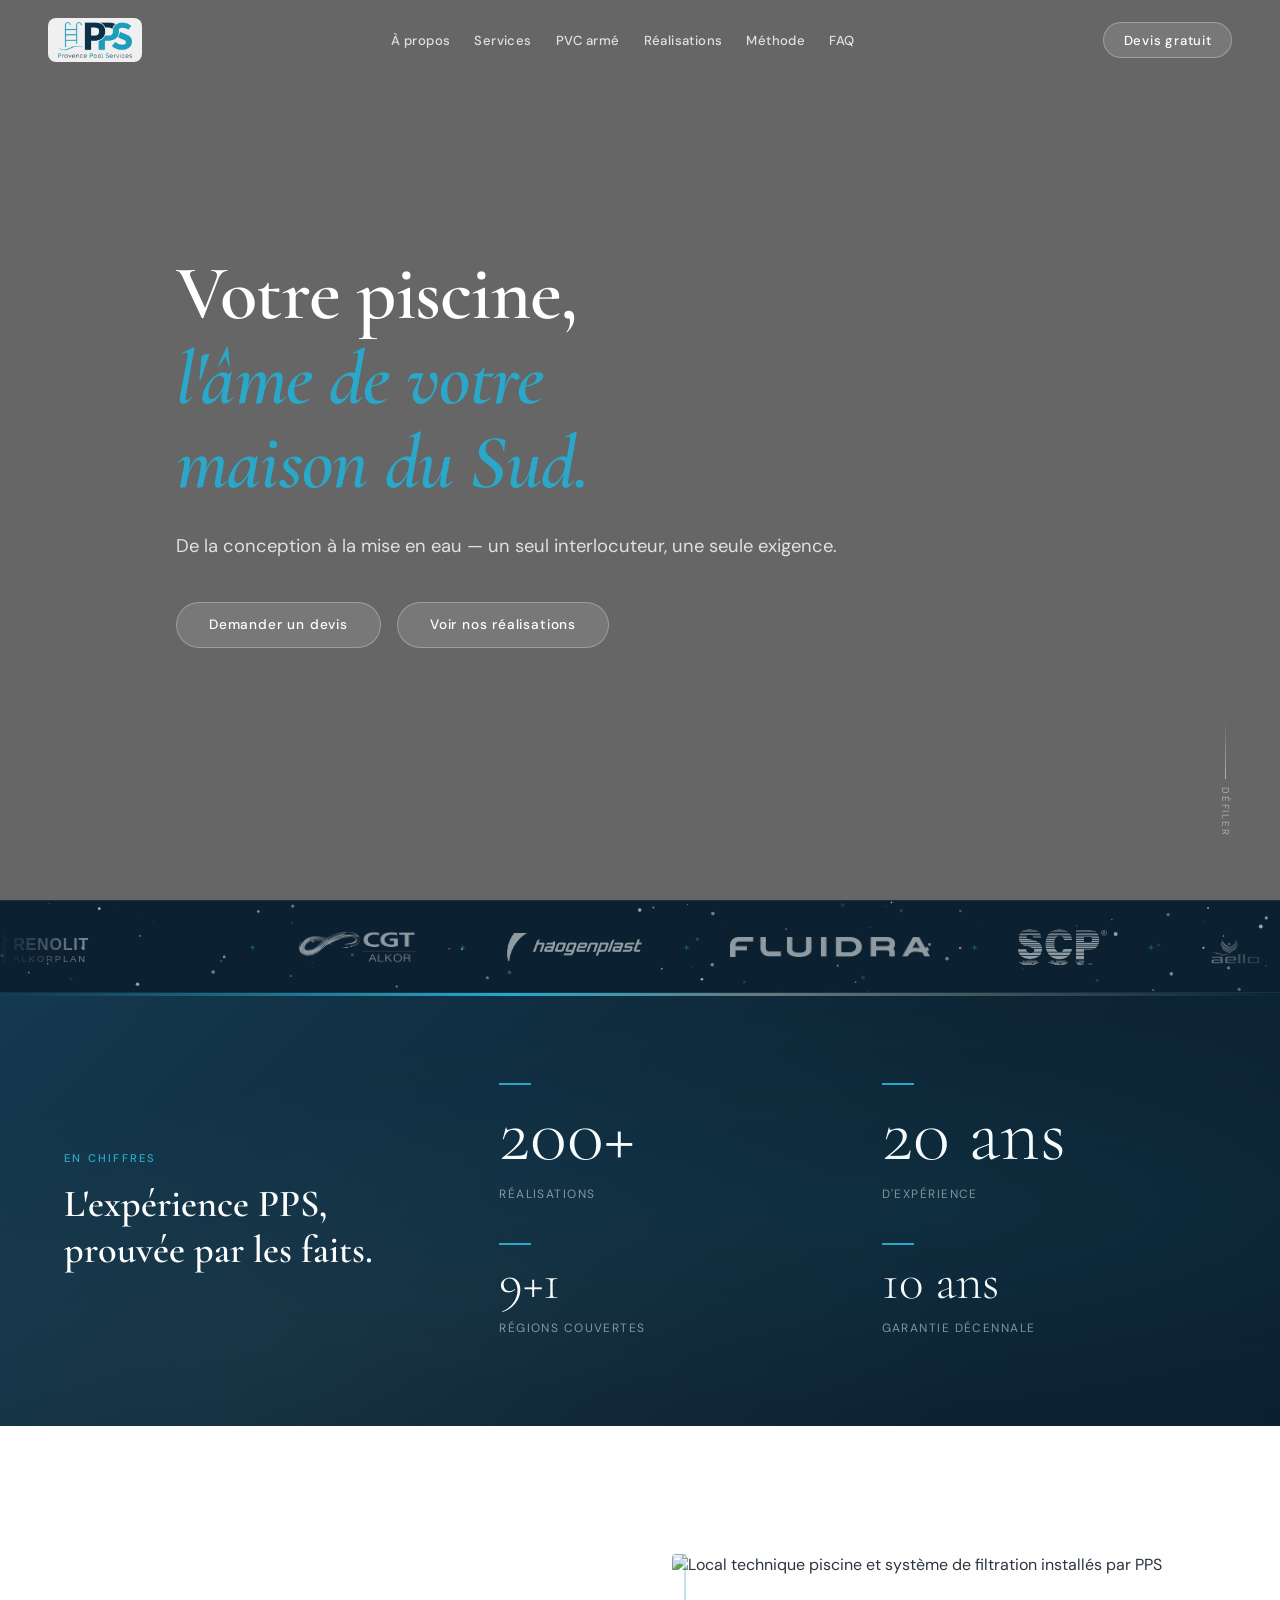
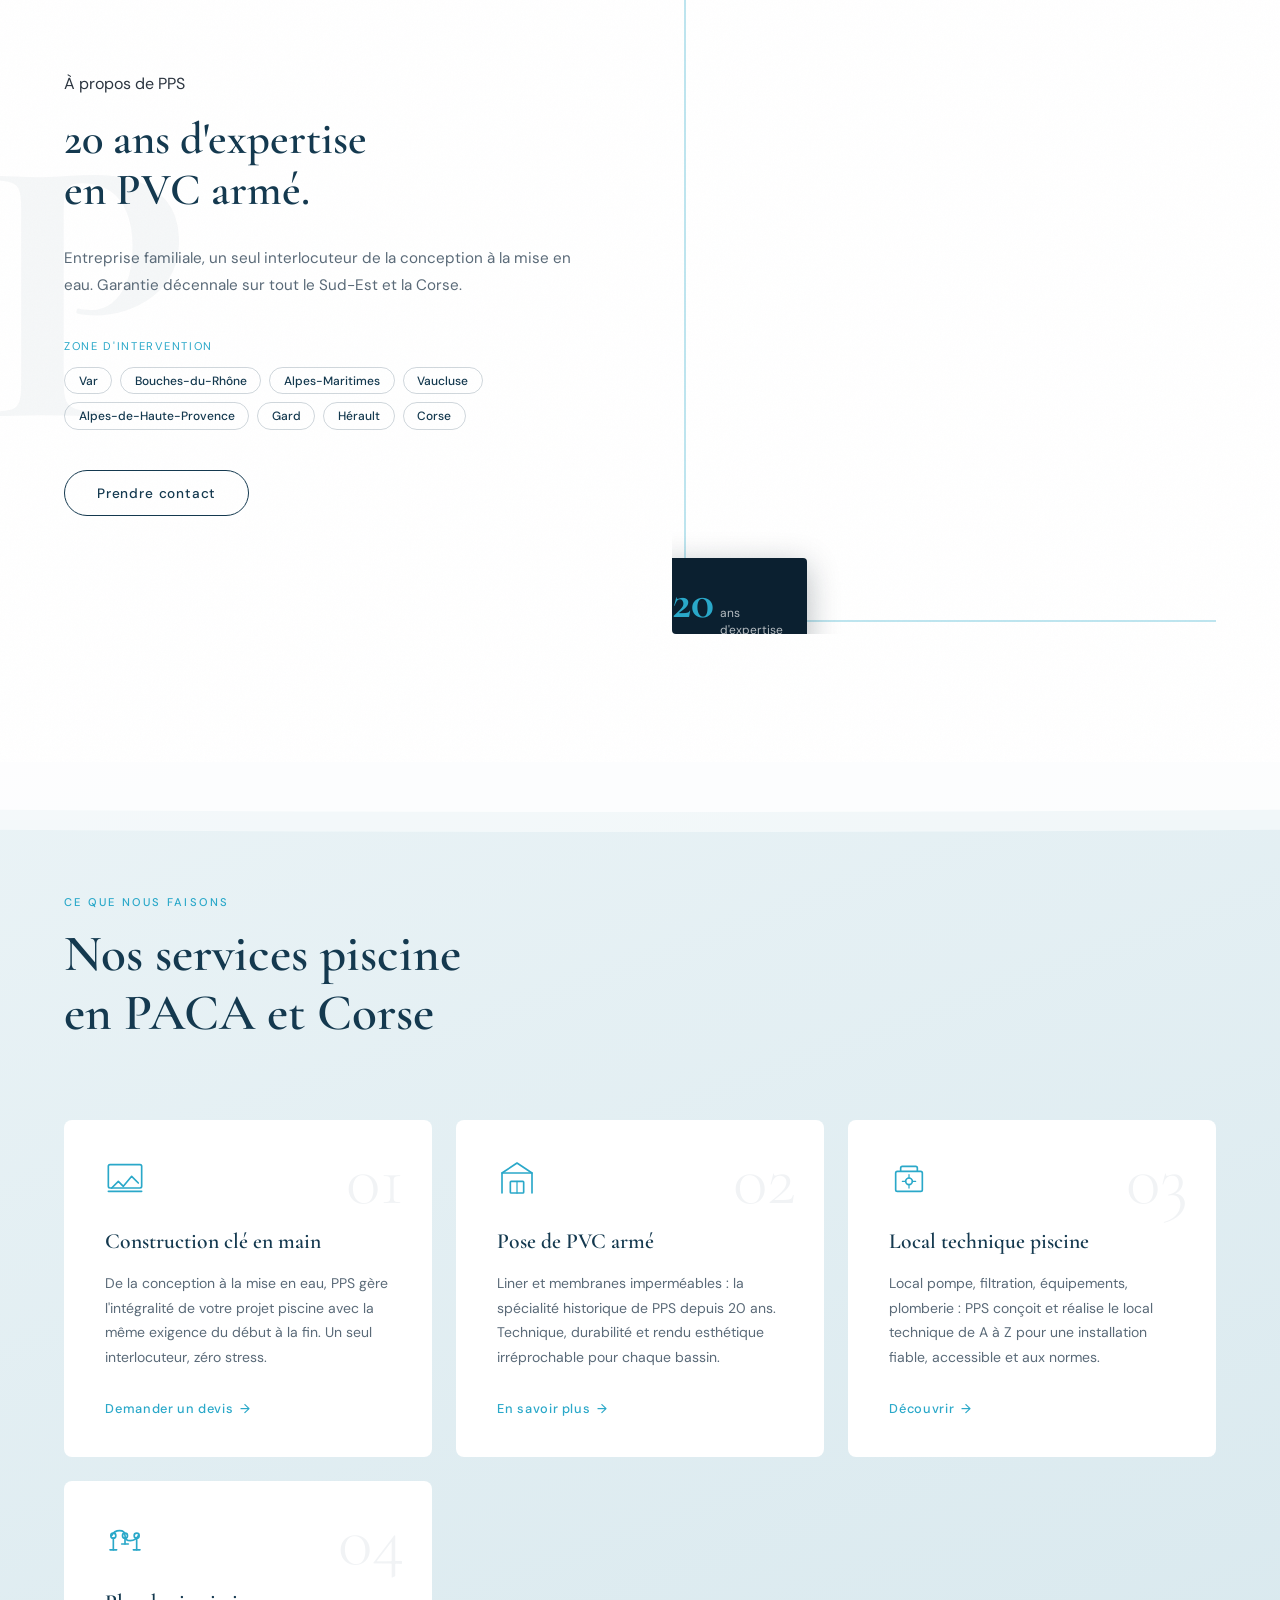
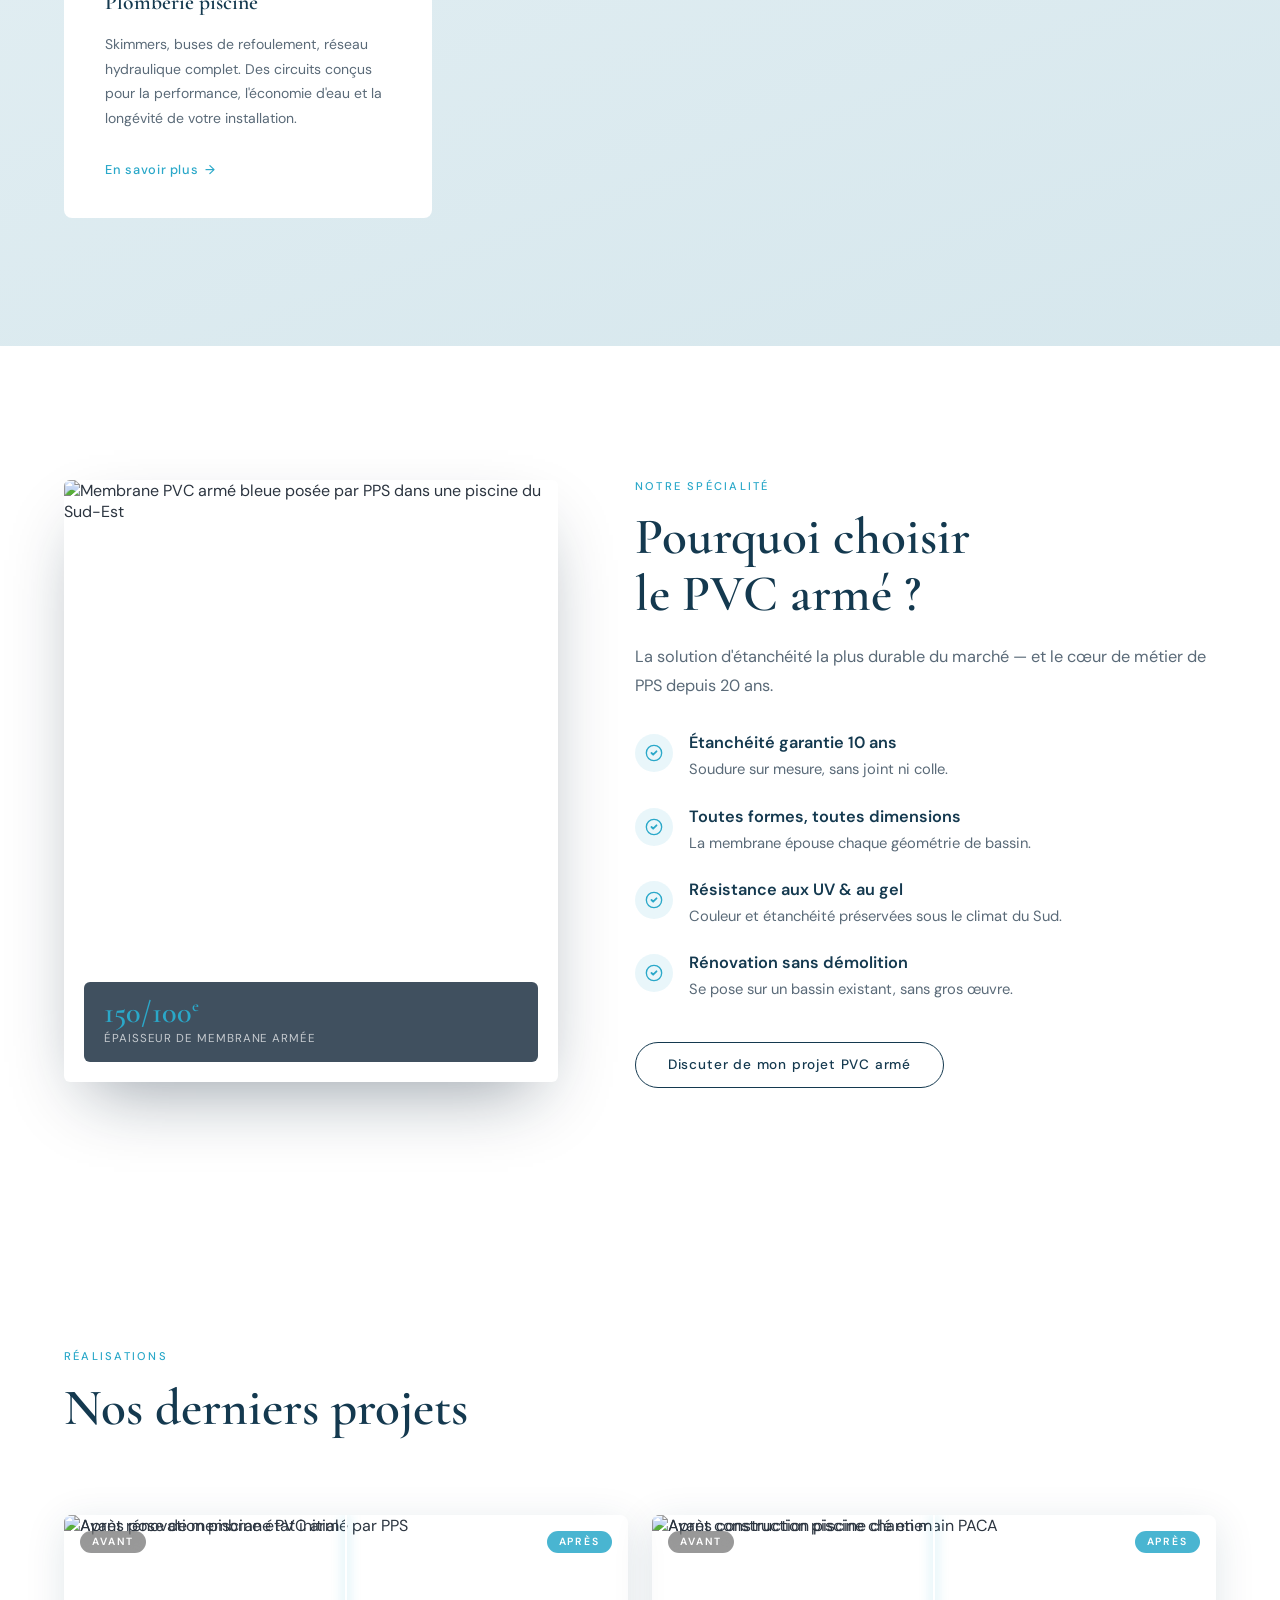
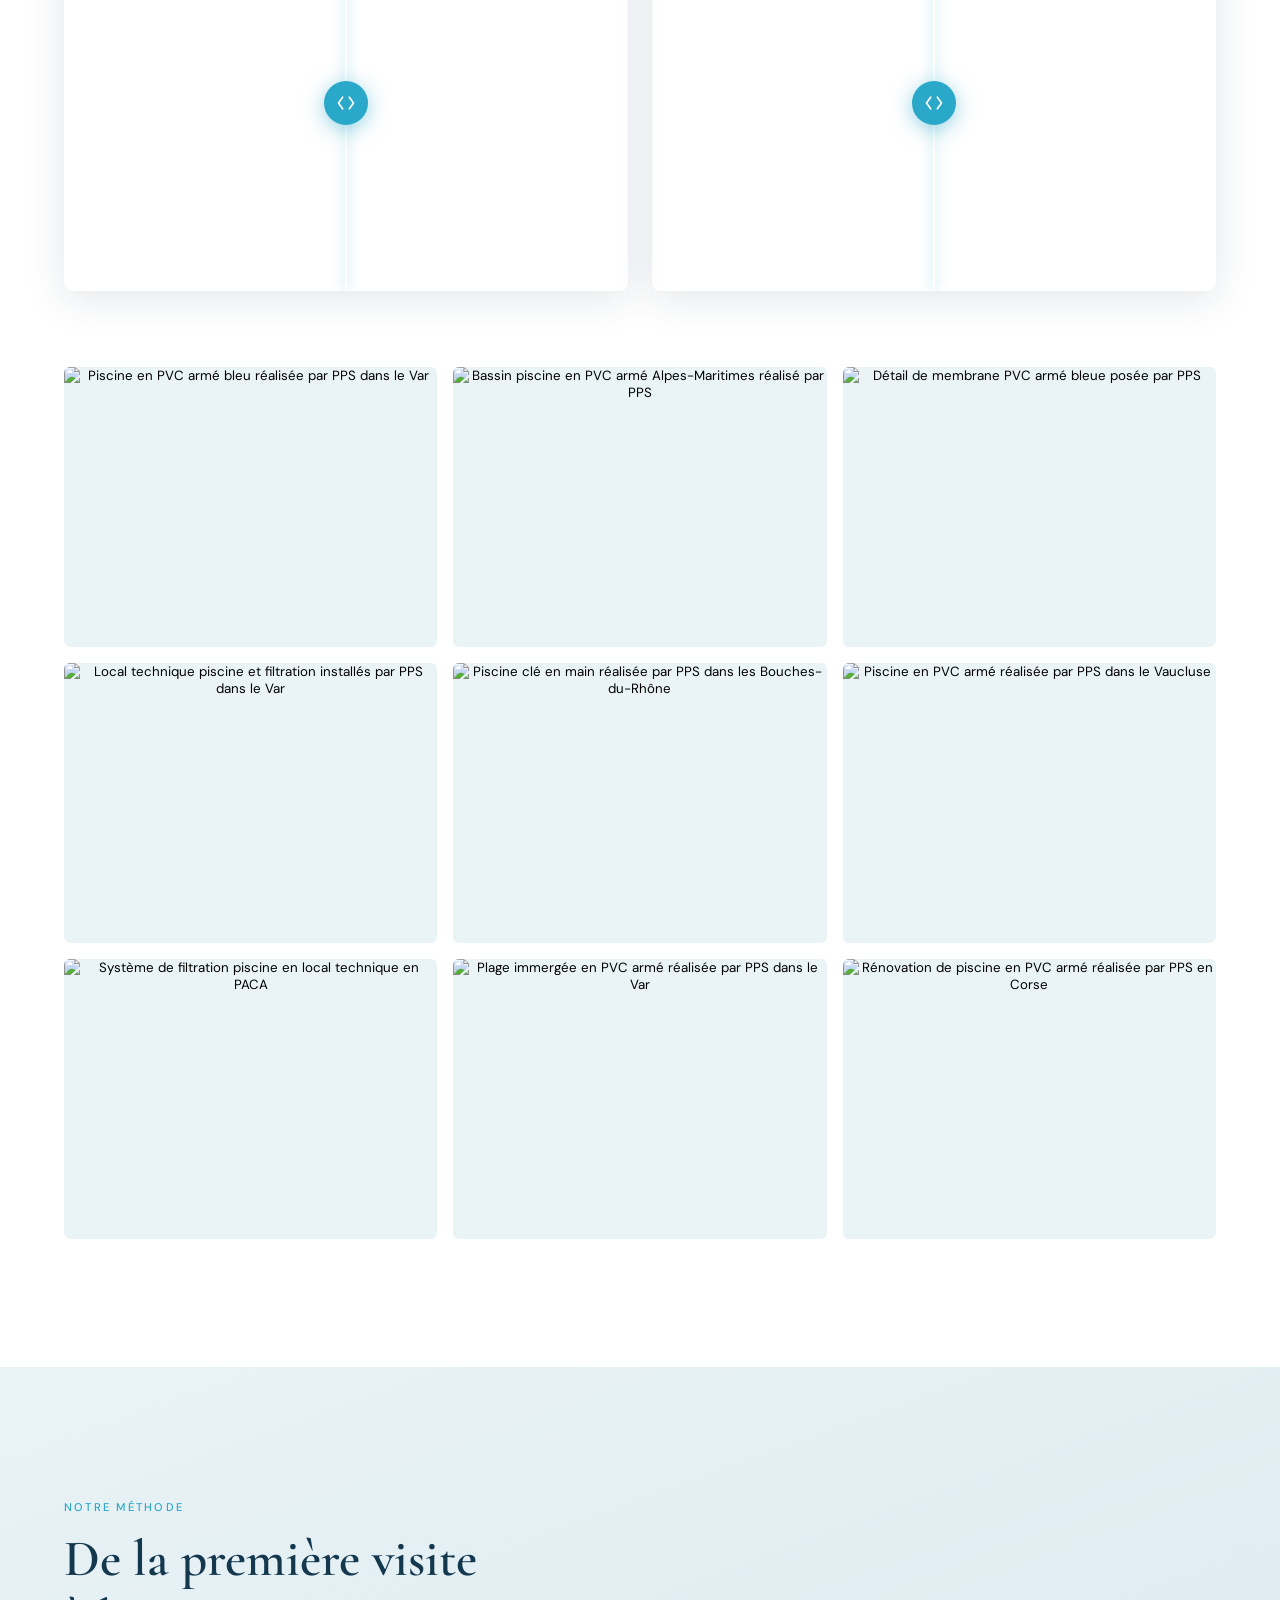
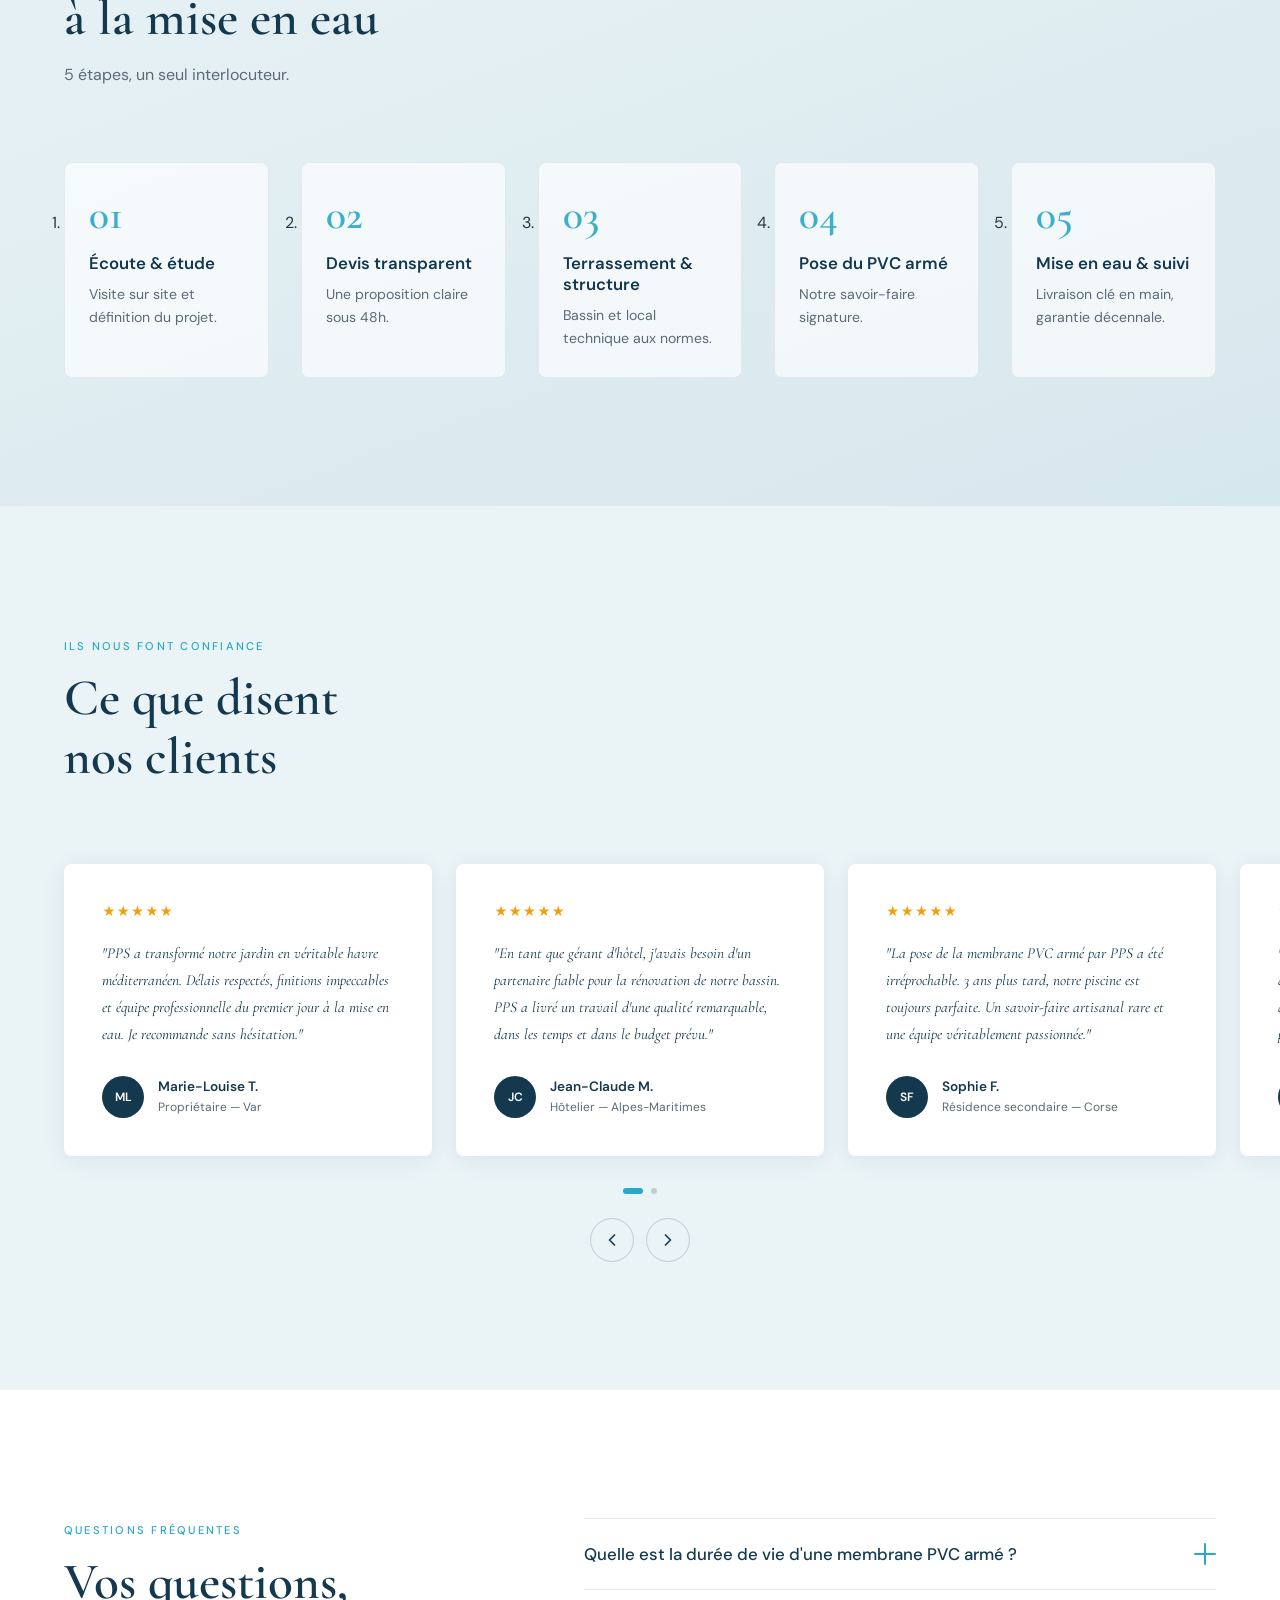
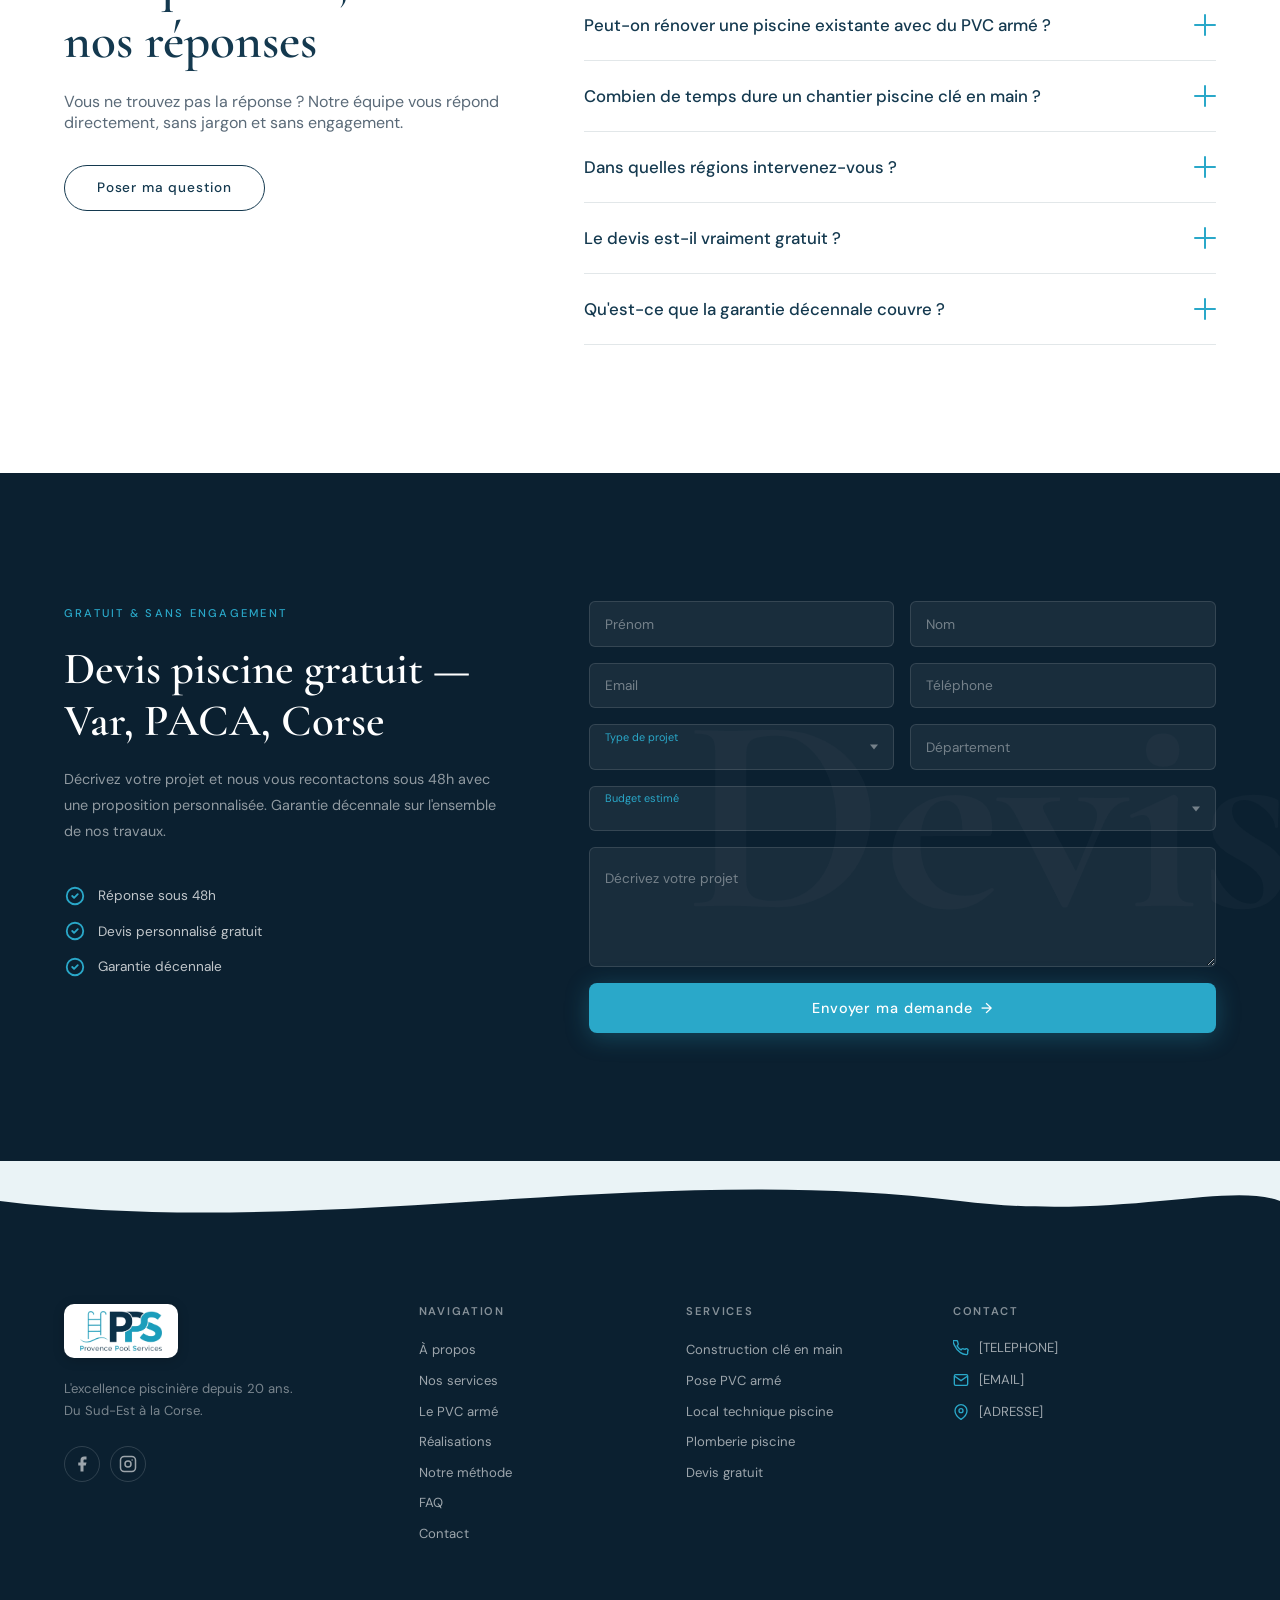
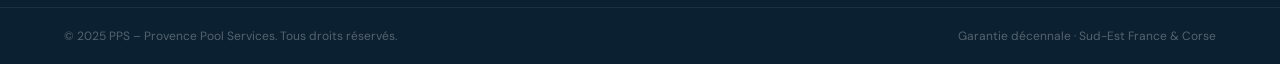
==== index.html @ ac28b0ba "Initial commit — site PPS Provence Pool Services Co-Authored-By: Claude Sonnet 4.6 <noreply@anthropi" ====
<!DOCTYPE html>
<html lang="fr">
<head>
  <meta charset="UTF-8">
  <meta name="viewport" content="width=device-width, initial-scale=1.0">

  <!-- SEO -->
  <title>PPS – Pisciniste PVC Armé Sud-Est &amp; Corse | Provence Pool Services</title>
  <meta name="description" content="PPS, pisciniste spécialiste pose de membrane PVC armé depuis 20 ans. Projets piscine clé en main avec garantie décennale — Var, PACA, Corse et tout le Sud-Est.">
  <meta name="keywords" content="pisciniste sud-est, pose PVC armé, membrane armée piscine, pisciniste Var, pisciniste PACA, construction piscine Provence, local technique piscine, pisciniste Corse">
  <link rel="canonical" href="https://www.provence-pool-services.fr/">

  <!-- Open Graph -->
  <meta property="og:title" content="PPS – Pisciniste PVC Armé Sud-Est &amp; Corse">
  <meta property="og:description" content="Spécialiste pose membrane PVC armé depuis 20 ans. Garantie décennale. Var, PACA, Corse.">
  <meta property="og:image" content="https://images.unsplash.com/photo-1600542454033-f57a07bb2ea1?w=1200&q=80">
  <meta property="og:type" content="website">

  <!-- Schema.org -->
  <script type="application/ld+json">
  {
    "@context": "https://schema.org",
    "@type": "LocalBusiness",
    "name": "PPS – Provence Pool Services",
    "description": "Spécialiste pose membrane PVC armé et construction piscine clé en main depuis 20 ans. Garantie décennale.",
    "areaServed": [
      "Var", "Bouches-du-Rhône", "Alpes-Maritimes", "Vaucluse",
      "Alpes-de-Haute-Provence", "Hautes-Alpes", "Gard", "Hérault", "Corse"
    ],
    "hasOfferCatalog": {
      "@type": "OfferCatalog",
      "name": "Services piscine",
      "itemListElement": [
        {"@type": "Offer", "name": "Pose membrane PVC armé"},
        {"@type": "Offer", "name": "Construction piscine clé en main"},
        {"@type": "Offer", "name": "Local technique piscine"},
        {"@type": "Offer", "name": "Plomberie piscine"}
      ]
    },
    "knowsAbout": ["PVC armé", "membrane armée piscine", "liner piscine", "local technique piscine"]
  }
  </script>

  <!-- Schema.org FAQ -->
  <script type="application/ld+json">
  {
    "@context": "https://schema.org",
    "@type": "FAQPage",
    "mainEntity": [
      {"@type": "Question", "name": "Quelle est la durée de vie d'une membrane PVC armé ?", "acceptedAnswer": {"@type": "Answer", "text": "Une membrane PVC armé posée dans les règles de l'art dure en moyenne 15 à 25 ans. Chez PPS, chaque pose est couverte par notre garantie décennale."}},
      {"@type": "Question", "name": "Peut-on rénover une piscine existante avec du PVC armé ?", "acceptedAnswer": {"@type": "Answer", "text": "Oui. Le PVC armé se pose directement sur un bassin existant (carrelage, ancien liner ou béton) sans démolition ni gros œuvre."}},
      {"@type": "Question", "name": "Combien de temps dure un chantier piscine clé en main ?", "acceptedAnswer": {"@type": "Answer", "text": "Pour une construction neuve clé en main, comptez en moyenne 6 à 10 semaines. Une rénovation en PVC armé seule se réalise en quelques jours."}},
      {"@type": "Question", "name": "Dans quelles régions intervenez-vous ?", "acceptedAnswer": {"@type": "Answer", "text": "PPS intervient sur tout le Sud-Est de la France (Var, Bouches-du-Rhône, Alpes-Maritimes, Vaucluse, Alpes-de-Haute-Provence, Hautes-Alpes, Gard, Hérault) ainsi qu'en Corse."}},
      {"@type": "Question", "name": "Le devis est-il vraiment gratuit ?", "acceptedAnswer": {"@type": "Answer", "text": "Oui. L'étude du projet et le devis détaillé sont entièrement gratuits et sans engagement."}},
      {"@type": "Question", "name": "Qu'est-ce que la garantie décennale couvre ?", "acceptedAnswer": {"@type": "Answer", "text": "La garantie décennale couvre pendant 10 ans tout dommage compromettant la solidité de l'ouvrage ou son étanchéité."}}
    ]
  }
  </script>

  <!-- Google Fonts preconnect -->
  <link rel="preconnect" href="https://fonts.googleapis.com">
  <link rel="preconnect" href="https://fonts.gstatic.com" crossorigin>
  <link href="https://fonts.googleapis.com/css2?family=Cormorant+Garamond:ital,wght@0,300;0,400;0,600;0,700;1,300;1,400;1,600&family=DM+Sans:ital,opsz,wght@0,9..40,300;0,9..40,400;0,9..40,500;1,9..40,300&display=swap" rel="stylesheet">

  <link rel="stylesheet" href="style.css">
  <!-- Lenis smooth scroll -->
  <script src="https://cdn.jsdelivr.net/npm/lenis@1.1.18/dist/lenis.min.js"></script>
</head>
<body>

  <!-- ============================================================
       CURSOR CUSTOM
  ============================================================ -->
  <div class="cursor" id="cursor"></div>
  <div class="cursor-trail" id="cursorTrail"></div>

  <!-- ============================================================
       PRELOADER
  ============================================================ -->
  <div class="preloader" id="preloader">
    <div class="preloader__inner">
      <div class="preloader__logo">
        <span class="preloader__logo-pp">PP</span><span class="preloader__logo-s">S</span>
      </div>
      <div class="preloader__bar-wrap">
        <div class="preloader__bar" id="preloaderBar"></div>
      </div>
      <p class="preloader__label">Provence Pool Services</p>
    </div>
  </div>

  <!-- ============================================================
       HEADER
  ============================================================ -->
  <header class="header" id="header">
    <div class="header__inner">
      <a href="#hero" class="header__logo" aria-label="PPS Provence Pool Services">
        <img src="assets/logo-pps-transparent.png" alt="Logo PPS Provence Pool Services" height="46" width="auto" class="header__logo-img">
      </a>

      <nav class="header__nav" id="nav" aria-label="Navigation principale">
        <ul class="header__nav-list">
          <li><a href="#about" class="header__nav-link">À propos</a></li>
          <li><a href="#services" class="header__nav-link">Services</a></li>
          <li><a href="#pvc" class="header__nav-link">PVC armé</a></li>
          <li><a href="#realisations" class="header__nav-link">Réalisations</a></li>
          <li><a href="#methode" class="header__nav-link">Méthode</a></li>
          <li><a href="#faq" class="header__nav-link">FAQ</a></li>
          <li><a href="#contact" class="header__nav-link header__nav-link--cta">Devis gratuit</a></li>
        </ul>
      </nav>

      <button class="header__burger" id="burger" aria-label="Ouvrir le menu" aria-expanded="false">
        <span class="header__burger-line"></span>
        <span class="header__burger-line"></span>
        <span class="header__burger-line"></span>
      </button>
    </div>
  </header>

  <!-- ============================================================
       HERO
  ============================================================ -->
  <section class="hero" id="hero" aria-label="Accueil">

    <!-- ① Fond plein écran -->
    <div class="hero__bg" aria-hidden="true"></div>
    <div class="hero__overlay" aria-hidden="true"></div>

    <!-- ② Header intégré — absolu en haut, glisse depuis le dessus -->
    <header class="hero__hdr" aria-label="Navigation PPS">
      <a href="#hero" class="hero__hdr-logo" aria-label="PPS Provence Pool Services">
        <img src="assets/logo-pps-transparent.png" alt="Logo PPS" height="44" width="auto" class="hero__hdr-logo-img">
      </a>
      <nav class="hero__hdr-nav" aria-label="Navigation principale">
        <a href="#about"        class="hero__hdr-link">À propos</a>
        <a href="#services"     class="hero__hdr-link">Services</a>
        <a href="#pvc"          class="hero__hdr-link">PVC armé</a>
        <a href="#realisations" class="hero__hdr-link">Réalisations</a>
        <a href="#methode"      class="hero__hdr-link">Méthode</a>
        <a href="#faq"          class="hero__hdr-link">FAQ</a>
      </nav>
      <a href="#contact" class="btn btn--glass hero__hdr-cta">Devis gratuit</a>
    </header>

    <!-- ③ Contenu centré gauche — stagger fade-up -->
    <div class="hero__content">
      <h1 class="hero__h1">
        <span class="hero__h1-inner">Votre piscine,<br><em>l'âme de votre<br>maison du Sud.</em></span>
      </h1>
      <p class="hero__sub">
        De la conception à la mise en eau — un seul interlocuteur, une seule exigence.
      </p>
      <div class="hero__ctas">
        <a href="#contact"      class="btn btn--glass">Demander un devis</a>
        <a href="#realisations" class="btn btn--glass">Voir nos réalisations</a>
      </div>
    </div>

    <!-- ④ Indicateur scroll -->
    <div class="hero__scroll" aria-hidden="true">
      <span class="hero__scroll-line"></span>
      <span class="hero__scroll-text">Défiler</span>
    </div>

  </section>

  <!-- ============================================================
       BRANDS — Bannière marques fournisseurs (marquee + sparkles)
  ============================================================ -->
  <section class="brands" id="brands" aria-label="Nos marques partenaires">
    <canvas class="brands__canvas" id="brandsCanvas" aria-hidden="true"></canvas>

    <div class="brands__marquee" aria-label="Nos fournisseurs : Renolit Alkorplan, CGT Alkor, Haogenplast, Fluidra, SCP, Aello, Astralpool">
      <div class="brands__track" id="brandsTrack" aria-hidden="true">

        <!-- ① Série A — vrais logos -->
        <span class="brands__item"><img src="assets/logos/renolit-alkorplan.svg"     alt="Renolit"      class="brands__logo" height="34"></span>
        <span class="brands__sep">✦</span>
        <span class="brands__item"><img src="assets/logos/cgt.png"         alt="CGT Alkor"    class="brands__logo" height="28"></span>
        <span class="brands__sep">✦</span>
        <span class="brands__item"><img src="assets/logos/haogenplast.png" alt="Haogenplast"  class="brands__logo" height="30"></span>
        <span class="brands__sep">✦</span>
        <span class="brands__item"><img src="assets/logos/fluidra.webp"    alt="Fluidra"      class="brands__logo" height="26"></span>
        <span class="brands__sep">✦</span>
        <span class="brands__item"><img src="assets/logos/scp.svg"         alt="SCP"          class="brands__logo" height="36"></span>
        <span class="brands__sep">✦</span>
        <span class="brands__item"><img src="assets/logos/aello.svg"       alt="Aello"        class="brands__logo" height="32"></span>
        <span class="brands__sep">✦</span>
        <span class="brands__item"><img src="assets/logos/astralpool.svg"  alt="Astralpool"   class="brands__logo" height="22"></span>
        <span class="brands__sep">✦</span>

        <!-- ② Série B — clone seamless -->
        <span class="brands__item"><img src="assets/logos/renolit-alkorplan.svg"     alt="Renolit"      class="brands__logo" height="34"></span>
        <span class="brands__sep">✦</span>
        <span class="brands__item"><img src="assets/logos/cgt.png"         alt="CGT Alkor"    class="brands__logo" height="28"></span>
        <span class="brands__sep">✦</span>
        <span class="brands__item"><img src="assets/logos/haogenplast.png" alt="Haogenplast"  class="brands__logo" height="30"></span>
        <span class="brands__sep">✦</span>
        <span class="brands__item"><img src="assets/logos/fluidra.webp"    alt="Fluidra"      class="brands__logo" height="26"></span>
        <span class="brands__sep">✦</span>
        <span class="brands__item"><img src="assets/logos/scp.svg"         alt="SCP"          class="brands__logo" height="36"></span>
        <span class="brands__sep">✦</span>
        <span class="brands__item"><img src="assets/logos/aello.svg"       alt="Aello"        class="brands__logo" height="32"></span>
        <span class="brands__sep">✦</span>
        <span class="brands__item"><img src="assets/logos/astralpool.svg"  alt="Astralpool"   class="brands__logo" height="22"></span>
        <span class="brands__sep">✦</span>

      </div>
    </div>
  </section>

  <!-- ============================================================
       CHIFFRES CLÉS — juste après le hero
  ============================================================ -->
  <section class="stats" id="chiffres" aria-labelledby="stats-title">
    <div class="stats__deco-line" aria-hidden="true"></div>
    <div class="container stats__grid">
      <div class="stats__head scroll-reveal scroll-reveal--fade-up">
        <span class="eyebrow eyebrow--light">En chiffres</span>
        <h2 class="stats__title" id="stats-title">L'expérience PPS,<br>prouvée par les faits.</h2>
      </div>
      <div class="stats__numbers">
        <div class="stat-item scroll-reveal scroll-reveal--fade-up" style="--delay:0ms">
          <span class="stat-item__n" data-count="200" data-suffix="+">0</span>
          <span class="stat-item__l">Réalisations</span>
        </div>
        <div class="stat-item scroll-reveal scroll-reveal--fade-up" style="--delay:150ms">
          <span class="stat-item__n" data-count="20" data-suffix=" ans">0</span>
          <span class="stat-item__l">D'expérience</span>
        </div>
        <div class="stat-item scroll-reveal scroll-reveal--fade-up" style="--delay:300ms">
          <span class="stat-item__n stat-item__n--text">9+1</span>
          <span class="stat-item__l">Régions couvertes</span>
        </div>
        <div class="stat-item scroll-reveal scroll-reveal--fade-up" style="--delay:450ms">
          <span class="stat-item__n stat-item__n--text">10 ans</span>
          <span class="stat-item__l">Garantie décennale</span>
        </div>
      </div>
    </div>
  </section>

  <!-- ============================================================
       ABOUT
  ============================================================ -->
  <section class="about" id="about" aria-labelledby="about-title">
    <div class="about__bg-letter" aria-hidden="true">P</div>
    <div class="container about__grid">
      <div class="about__text scroll-reveal scroll-reveal--slide-left">
        <span class="about__eyebrow">À propos de PPS</span>
        <h2 class="about__title" id="about-title">20 ans d'expertise<br>en PVC armé.</h2>
        <p class="about__body">
          Entreprise familiale, un seul interlocuteur de la conception à la mise en eau. Garantie décennale sur tout le Sud-Est et la Corse.
        </p>
        <div class="about__zone">
          <span class="about__zone-label">Zone d'intervention</span>
          <div class="about__zone-tags">
            <span class="about__tag">Var</span>
            <span class="about__tag">Bouches-du-Rhône</span>
            <span class="about__tag">Alpes-Maritimes</span>
            <span class="about__tag">Vaucluse</span>
            <span class="about__tag">Alpes-de-Haute-Provence</span>
            <span class="about__tag">Gard</span>
            <span class="about__tag">Hérault</span>
            <span class="about__tag">Corse</span>
          </div>
        </div>
        <a href="#contact" class="btn btn--outline-dark">Prendre contact</a>
      </div>
      <div class="about__image-wrap scroll-reveal scroll-reveal--fade">
        <div class="about__image-frame">
          <img
            src="https://images.unsplash.com/photo-1646451403275-a0995dd0410d?w=1200&q=85"
            alt="Local technique piscine et système de filtration installés par PPS"
            width="600" height="750"
            loading="lazy"
            class="about__img"
          >
          <div class="about__image-badge">
            <span class="about__badge-n">20</span>
            <span class="about__badge-l">ans<br>d'expertise</span>
          </div>
        </div>
      </div>
    </div>
  </section>

  <!-- ============================================================
       SERVICES
  ============================================================ -->
  <section class="services" id="services" aria-labelledby="services-title">
    <div class="services__water" aria-hidden="true">
      <div class="services__wave services__wave--1"></div>
      <div class="services__wave services__wave--2"></div>
    </div>
    <div class="container">
      <div class="section-header scroll-reveal scroll-reveal--fade-up">
        <span class="eyebrow">Ce que nous faisons</span>
        <h2 class="section-title" id="services-title">Nos services piscine<br>en PACA et Corse</h2>
      </div>
      <div class="services__grid">

        <article class="service-card scroll-reveal scroll-reveal--scale" style="--delay:0ms" aria-labelledby="s1">
          <span class="service-card__num" aria-hidden="true">01</span>
          <div class="service-card__icon" aria-hidden="true">
            <svg viewBox="0 0 48 48" fill="none" xmlns="http://www.w3.org/2000/svg" width="40" height="40">
              <path d="M8 36l8-8 6 6 10-12 8 8" stroke="currentColor" stroke-width="2" stroke-linecap="round" stroke-linejoin="round"/>
              <rect x="4" y="8" width="40" height="28" rx="2" stroke="currentColor" stroke-width="2"/>
              <path d="M4 40h40" stroke="currentColor" stroke-width="2" stroke-linecap="round"/>
            </svg>
          </div>
          <h3 class="service-card__title" id="s1">Construction clé en main</h3>
          <p class="service-card__body">De la conception à la mise en eau, PPS gère l'intégralité de votre projet piscine avec la même exigence du début à la fin. Un seul interlocuteur, zéro stress.</p>
          <a href="#contact" class="service-card__link">Demander un devis <span aria-hidden="true">→</span></a>
        </article>

        <article class="service-card scroll-reveal scroll-reveal--scale" style="--delay:120ms" aria-labelledby="s2">
          <span class="service-card__num" aria-hidden="true">02</span>
          <div class="service-card__icon" aria-hidden="true">
            <svg viewBox="0 0 48 48" fill="none" xmlns="http://www.w3.org/2000/svg" width="40" height="40">
              <path d="M6 42V18l18-12 18 12v24" stroke="currentColor" stroke-width="2" stroke-linecap="round" stroke-linejoin="round"/>
              <rect x="16" y="28" width="16" height="14" rx="1" stroke="currentColor" stroke-width="2"/>
              <path d="M24 28v14" stroke="currentColor" stroke-width="1.5" stroke-linecap="round"/>
              <path d="M6 18h36" stroke="currentColor" stroke-width="2" stroke-linecap="round"/>
            </svg>
          </div>
          <h3 class="service-card__title" id="s2">Pose de PVC armé</h3>
          <p class="service-card__body">Liner et membranes imperméables : la spécialité historique de PPS depuis 20 ans. Technique, durabilité et rendu esthétique irréprochable pour chaque bassin.</p>
          <a href="#contact" class="service-card__link">En savoir plus <span aria-hidden="true">→</span></a>
        </article>

        <article class="service-card scroll-reveal scroll-reveal--scale" style="--delay:240ms" aria-labelledby="s3">
          <span class="service-card__num" aria-hidden="true">03</span>
          <div class="service-card__icon" aria-hidden="true">
            <svg viewBox="0 0 48 48" fill="none" xmlns="http://www.w3.org/2000/svg" width="40" height="40">
              <rect x="8" y="16" width="32" height="24" rx="2" stroke="currentColor" stroke-width="2"/>
              <path d="M14 16V12a2 2 0 012-2h16a2 2 0 012 2v4" stroke="currentColor" stroke-width="2"/>
              <circle cx="24" cy="28" r="4" stroke="currentColor" stroke-width="2"/>
              <path d="M24 24v-4M24 32v4M28 28h4M20 28h-4" stroke="currentColor" stroke-width="1.5" stroke-linecap="round"/>
            </svg>
          </div>
          <h3 class="service-card__title" id="s3">Local technique piscine</h3>
          <p class="service-card__body">Local pompe, filtration, équipements, plomberie : PPS conçoit et réalise le local technique de A à Z pour une installation fiable, accessible et aux normes.</p>
          <a href="#contact" class="service-card__link">Découvrir <span aria-hidden="true">→</span></a>
        </article>

        <article class="service-card scroll-reveal scroll-reveal--scale" style="--delay:360ms" aria-labelledby="s4">
          <span class="service-card__num" aria-hidden="true">04</span>
          <div class="service-card__icon" aria-hidden="true">
            <svg viewBox="0 0 48 48" fill="none" xmlns="http://www.w3.org/2000/svg" width="40" height="40">
              <path d="M8 20c4-8 16-8 16 0s12 8 16 0" stroke="currentColor" stroke-width="2" stroke-linecap="round"/>
              <circle cx="10" cy="20" r="3" stroke="currentColor" stroke-width="2"/>
              <circle cx="24" cy="20" r="3" stroke="currentColor" stroke-width="2"/>
              <circle cx="38" cy="20" r="3" stroke="currentColor" stroke-width="2"/>
              <path d="M10 23v14M24 23v7M38 23v14" stroke="currentColor" stroke-width="2" stroke-linecap="round"/>
              <path d="M6 37h8M34 37h8" stroke="currentColor" stroke-width="2" stroke-linecap="round"/>
              <path d="M20 30h8" stroke="currentColor" stroke-width="2" stroke-linecap="round"/>
            </svg>
          </div>
          <h3 class="service-card__title" id="s4">Plomberie piscine</h3>
          <p class="service-card__body">Skimmers, buses de refoulement, réseau hydraulique complet. Des circuits conçus pour la performance, l'économie d'eau et la longévité de votre installation.</p>
          <a href="#contact" class="service-card__link">En savoir plus <span aria-hidden="true">→</span></a>
        </article>

      </div>
    </div>
  </section>

  <!-- ============================================================
       POURQUOI LE PVC ARMÉ — autorité technique
  ============================================================ -->
  <section class="pvc" id="pvc" aria-labelledby="pvc-title">
    <div class="container pvc__grid">
      <div class="pvc__media scroll-reveal scroll-reveal--fade">
        <div class="pvc__media-frame">
          <img
            src="https://images.unsplash.com/photo-1562016600-ece13e8ba570?w=1100&q=85"
            alt="Membrane PVC armé bleue posée par PPS dans une piscine du Sud-Est"
            width="640" height="780" loading="lazy" class="pvc__img">
          <div class="pvc__media-tag">
            <span class="pvc__media-tag-n">150/100<sup>e</sup></span>
            <span class="pvc__media-tag-l">épaisseur de membrane armée</span>
          </div>
        </div>
      </div>
      <div class="pvc__text scroll-reveal scroll-reveal--slide-right">
        <span class="eyebrow">Notre spécialité</span>
        <h2 class="pvc__title" id="pvc-title">Pourquoi choisir<br>le PVC armé&nbsp;?</h2>
        <p class="pvc__intro">
          La solution d'étanchéité la plus durable du marché — et le cœur de métier de PPS depuis 20 ans.
        </p>
        <ul class="pvc__list">
          <li class="pvc__item">
            <span class="pvc__item-ic" aria-hidden="true">
              <svg viewBox="0 0 24 24" fill="none" width="20" height="20"><path d="M9 12l2 2 4-4" stroke="currentColor" stroke-width="2.2" stroke-linecap="round" stroke-linejoin="round"/><circle cx="12" cy="12" r="9.2" stroke="currentColor" stroke-width="1.6"/></svg>
            </span>
            <div>
              <strong>Étanchéité garantie 10 ans</strong>
              <p>Soudure sur mesure, sans joint ni colle.</p>
            </div>
          </li>
          <li class="pvc__item">
            <span class="pvc__item-ic" aria-hidden="true">
              <svg viewBox="0 0 24 24" fill="none" width="20" height="20"><path d="M9 12l2 2 4-4" stroke="currentColor" stroke-width="2.2" stroke-linecap="round" stroke-linejoin="round"/><circle cx="12" cy="12" r="9.2" stroke="currentColor" stroke-width="1.6"/></svg>
            </span>
            <div>
              <strong>Toutes formes, toutes dimensions</strong>
              <p>La membrane épouse chaque géométrie de bassin.</p>
            </div>
          </li>
          <li class="pvc__item">
            <span class="pvc__item-ic" aria-hidden="true">
              <svg viewBox="0 0 24 24" fill="none" width="20" height="20"><path d="M9 12l2 2 4-4" stroke="currentColor" stroke-width="2.2" stroke-linecap="round" stroke-linejoin="round"/><circle cx="12" cy="12" r="9.2" stroke="currentColor" stroke-width="1.6"/></svg>
            </span>
            <div>
              <strong>Résistance aux UV &amp; au gel</strong>
              <p>Couleur et étanchéité préservées sous le climat du Sud.</p>
            </div>
          </li>
          <li class="pvc__item">
            <span class="pvc__item-ic" aria-hidden="true">
              <svg viewBox="0 0 24 24" fill="none" width="20" height="20"><path d="M9 12l2 2 4-4" stroke="currentColor" stroke-width="2.2" stroke-linecap="round" stroke-linejoin="round"/><circle cx="12" cy="12" r="9.2" stroke="currentColor" stroke-width="1.6"/></svg>
            </span>
            <div>
              <strong>Rénovation sans démolition</strong>
              <p>Se pose sur un bassin existant, sans gros œuvre.</p>
            </div>
          </li>
        </ul>
        <a href="#contact" class="btn btn--outline-dark">Discuter de mon projet PVC armé</a>
      </div>
    </div>
  </section>

  <!-- ============================================================
       REALISATIONS — Avant/Après + Galerie
  ============================================================ -->
  <section class="realisations" id="realisations" aria-labelledby="realisations-title">
    <div class="container">
      <div class="section-header scroll-reveal scroll-reveal--fade-up">
        <span class="eyebrow">Réalisations</span>
        <h2 class="section-title" id="realisations-title">Nos derniers projets</h2>
      </div>

      <!-- Before/After Sliders -->
      <div class="ba-row scroll-reveal scroll-reveal--fade-up">

        <div class="ba-slider" id="baSlider1" role="img" aria-label="Avant/Après piscine réalisation 1">
          <div class="ba-slider__track">
            <div class="ba-slider__side ba-slider__side--after">
              <img src="https://images.unsplash.com/photo-1641408092943-8c3451252da9?w=900&q=80"
                   alt="Après pose de membrane PVC armé par PPS"
                   width="900" height="600" loading="lazy">
              <span class="ba-slider__label ba-slider__label--after">APRÈS</span>
            </div>
            <div class="ba-slider__side ba-slider__side--before">
              <img src="https://images.unsplash.com/photo-1614667288602-9ac6e37318a7?w=900&q=80"
                   alt="Avant rénovation piscine état initial"
                   width="900" height="600" loading="lazy">
              <span class="ba-slider__label ba-slider__label--before">AVANT</span>
            </div>
          </div>
          <div class="ba-slider__handle" aria-hidden="true">
            <div class="ba-slider__handle-line"></div>
            <div class="ba-slider__handle-btn">
              <svg viewBox="0 0 24 24" fill="none" width="20" height="20">
                <path d="M8 5l-5 7 5 7M16 5l5 7-5 7" stroke="white" stroke-width="2" stroke-linecap="round" stroke-linejoin="round"/>
              </svg>
            </div>
          </div>
        </div>

        <div class="ba-slider" id="baSlider2" role="img" aria-label="Avant/Après piscine réalisation 2">
          <div class="ba-slider__track">
            <div class="ba-slider__side ba-slider__side--after">
              <img src="https://images.unsplash.com/photo-1687160954681-230591e7b494?w=900&q=80"
                   alt="Après construction piscine clé en main PACA"
                   width="900" height="600" loading="lazy">
              <span class="ba-slider__label ba-slider__label--after">APRÈS</span>
            </div>
            <div class="ba-slider__side ba-slider__side--before">
              <img src="https://images.unsplash.com/photo-1724660583299-2356fe880e54?w=900&q=80"
                   alt="Avant construction piscine chantier initial"
                   width="900" height="600" loading="lazy">
              <span class="ba-slider__label ba-slider__label--before">AVANT</span>
            </div>
          </div>
          <div class="ba-slider__handle" aria-hidden="true">
            <div class="ba-slider__handle-line"></div>
            <div class="ba-slider__handle-btn">
              <svg viewBox="0 0 24 24" fill="none" width="20" height="20">
                <path d="M8 5l-5 7 5 7M16 5l5 7-5 7" stroke="white" stroke-width="2" stroke-linecap="round" stroke-linejoin="round"/>
              </svg>
            </div>
          </div>
        </div>

      </div>

      <!-- Gallery -->
      <div class="gallery scroll-reveal scroll-reveal--fade-up">
        <div class="gallery__grid">
          <button class="gallery__item" data-src="https://images.unsplash.com/photo-1687160954681-230591e7b494?w=1400&q=85" data-caption="Piscine PVC armé bleu — Var" aria-label="Voir en grand : Piscine en PVC armé bleu Var">
            <img src="https://images.unsplash.com/photo-1687160954681-230591e7b494?w=800&q=80" alt="Piscine en PVC armé bleu réalisée par PPS dans le Var" width="800" height="600" loading="lazy">
            <div class="gallery__item-overlay" aria-hidden="true">
              <svg viewBox="0 0 24 24" fill="none" width="28" height="28"><path d="M15 3h6v6M9 21H3v-6M21 3l-9 9M3 21l9-9" stroke="white" stroke-width="2" stroke-linecap="round"/></svg>
            </div>
          </button>
          <button class="gallery__item" data-src="https://images.unsplash.com/photo-1641408092943-8c3451252da9?w=1400&q=85" data-caption="Bassin PVC armé — Alpes-Maritimes" aria-label="Voir en grand : Bassin en PVC armé Alpes-Maritimes">
            <img src="https://images.unsplash.com/photo-1641408092943-8c3451252da9?w=800&q=80" alt="Bassin piscine en PVC armé Alpes-Maritimes réalisé par PPS" width="800" height="600" loading="lazy">
            <div class="gallery__item-overlay" aria-hidden="true">
              <svg viewBox="0 0 24 24" fill="none" width="28" height="28"><path d="M15 3h6v6M9 21H3v-6M21 3l-9 9M3 21l9-9" stroke="white" stroke-width="2" stroke-linecap="round"/></svg>
            </div>
          </button>
          <button class="gallery__item" data-src="https://images.unsplash.com/photo-1562016600-ece13e8ba570?w=1400&q=85" data-caption="Membrane PVC armé — détail" aria-label="Voir en grand : Membrane PVC armé en détail">
            <img src="https://images.unsplash.com/photo-1562016600-ece13e8ba570?w=800&q=80" alt="Détail de membrane PVC armé bleue posée par PPS" width="800" height="600" loading="lazy">
            <div class="gallery__item-overlay" aria-hidden="true">
              <svg viewBox="0 0 24 24" fill="none" width="28" height="28"><path d="M15 3h6v6M9 21H3v-6M21 3l-9 9M3 21l9-9" stroke="white" stroke-width="2" stroke-linecap="round"/></svg>
            </div>
          </button>
          <button class="gallery__item" data-src="https://images.unsplash.com/photo-1646451403275-a0995dd0410d?w=1400&q=85" data-caption="Local technique & filtration — Var" aria-label="Voir en grand : Local technique et filtration">
            <img src="https://images.unsplash.com/photo-1646451403275-a0995dd0410d?w=800&q=80" alt="Local technique piscine et filtration installés par PPS dans le Var" width="800" height="600" loading="lazy">
            <div class="gallery__item-overlay" aria-hidden="true">
              <svg viewBox="0 0 24 24" fill="none" width="28" height="28"><path d="M15 3h6v6M9 21H3v-6M21 3l-9 9M3 21l9-9" stroke="white" stroke-width="2" stroke-linecap="round"/></svg>
            </div>
          </button>
          <button class="gallery__item" data-src="https://images.unsplash.com/photo-1558617320-e695f0d420de?w=1400&q=85" data-caption="Piscine clé en main — Bouches-du-Rhône" aria-label="Voir en grand : Piscine clé en main Bouches-du-Rhône">
            <img src="https://images.unsplash.com/photo-1558617320-e695f0d420de?w=800&q=80" alt="Piscine clé en main réalisée par PPS dans les Bouches-du-Rhône" width="800" height="600" loading="lazy">
            <div class="gallery__item-overlay" aria-hidden="true">
              <svg viewBox="0 0 24 24" fill="none" width="28" height="28"><path d="M15 3h6v6M9 21H3v-6M21 3l-9 9M3 21l9-9" stroke="white" stroke-width="2" stroke-linecap="round"/></svg>
            </div>
          </button>
          <button class="gallery__item" data-src="https://images.unsplash.com/photo-1525641471590-a2c3f6aea092?w=1400&q=85" data-caption="Piscine PVC armé — Vaucluse" aria-label="Voir en grand : Piscine PVC armé Vaucluse">
            <img src="https://images.unsplash.com/photo-1525641471590-a2c3f6aea092?w=800&q=80" alt="Piscine en PVC armé réalisée par PPS dans le Vaucluse" width="800" height="600" loading="lazy">
            <div class="gallery__item-overlay" aria-hidden="true">
              <svg viewBox="0 0 24 24" fill="none" width="28" height="28"><path d="M15 3h6v6M9 21H3v-6M21 3l-9 9M3 21l9-9" stroke="white" stroke-width="2" stroke-linecap="round"/></svg>
            </div>
          </button>
          <button class="gallery__item" data-src="https://images.unsplash.com/photo-1653543362916-f7df09926982?w=1400&q=85" data-caption="Système de filtration — PACA" aria-label="Voir en grand : Système de filtration piscine">
            <img src="https://images.unsplash.com/photo-1653543362916-f7df09926982?w=800&q=80" alt="Système de filtration piscine en local technique en PACA" width="800" height="600" loading="lazy">
            <div class="gallery__item-overlay" aria-hidden="true">
              <svg viewBox="0 0 24 24" fill="none" width="28" height="28"><path d="M15 3h6v6M9 21H3v-6M21 3l-9 9M3 21l9-9" stroke="white" stroke-width="2" stroke-linecap="round"/></svg>
            </div>
          </button>
          <button class="gallery__item" data-src="https://images.unsplash.com/photo-1596984358985-bf4b2faba9e0?w=1400&q=85" data-caption="Plage immergée PVC armé — Var" aria-label="Voir en grand : Plage immergée PVC armé Var">
            <img src="https://images.unsplash.com/photo-1596984358985-bf4b2faba9e0?w=800&q=80" alt="Plage immergée en PVC armé réalisée par PPS dans le Var" width="800" height="600" loading="lazy">
            <div class="gallery__item-overlay" aria-hidden="true">
              <svg viewBox="0 0 24 24" fill="none" width="28" height="28"><path d="M15 3h6v6M9 21H3v-6M21 3l-9 9M3 21l9-9" stroke="white" stroke-width="2" stroke-linecap="round"/></svg>
            </div>
          </button>
          <button class="gallery__item" data-src="https://images.unsplash.com/photo-1724660583299-2356fe880e54?w=1400&q=85" data-caption="Rénovation piscine — Corse" aria-label="Voir en grand : Rénovation piscine Corse">
            <img src="https://images.unsplash.com/photo-1724660583299-2356fe880e54?w=800&q=80" alt="Rénovation de piscine en PVC armé réalisée par PPS en Corse" width="800" height="600" loading="lazy">
            <div class="gallery__item-overlay" aria-hidden="true">
              <svg viewBox="0 0 24 24" fill="none" width="28" height="28"><path d="M15 3h6v6M9 21H3v-6M21 3l-9 9M3 21l9-9" stroke="white" stroke-width="2" stroke-linecap="round"/></svg>
            </div>
          </button>
        </div>
      </div>
    </div>
  </section>

  <!-- ============================================================
       NOTRE MÉTHODE — process en étapes
  ============================================================ -->
  <section class="methode" id="methode" aria-labelledby="methode-title">
    <div class="container">
      <div class="section-header scroll-reveal scroll-reveal--fade-up">
        <span class="eyebrow eyebrow--light">Notre méthode</span>
        <h2 class="section-title methode__title" id="methode-title">De la première visite<br>à la mise en eau</h2>
        <p class="section-sub methode__sub">5 étapes, un seul interlocuteur.</p>
      </div>
      <ol class="methode__steps">
        <li class="methode__step scroll-reveal scroll-reveal--fade-up" style="--delay:0ms">
          <span class="methode__step-n" aria-hidden="true">01</span>
          <h3 class="methode__step-title">Écoute &amp; étude</h3>
          <p class="methode__step-body">Visite sur site et définition du projet.</p>
        </li>
        <li class="methode__step scroll-reveal scroll-reveal--fade-up" style="--delay:120ms">
          <span class="methode__step-n" aria-hidden="true">02</span>
          <h3 class="methode__step-title">Devis transparent</h3>
          <p class="methode__step-body">Une proposition claire sous 48h.</p>
        </li>
        <li class="methode__step scroll-reveal scroll-reveal--fade-up" style="--delay:240ms">
          <span class="methode__step-n" aria-hidden="true">03</span>
          <h3 class="methode__step-title">Terrassement &amp; structure</h3>
          <p class="methode__step-body">Bassin et local technique aux normes.</p>
        </li>
        <li class="methode__step scroll-reveal scroll-reveal--fade-up" style="--delay:360ms">
          <span class="methode__step-n" aria-hidden="true">04</span>
          <h3 class="methode__step-title">Pose du PVC armé</h3>
          <p class="methode__step-body">Notre savoir-faire signature.</p>
        </li>
        <li class="methode__step scroll-reveal scroll-reveal--fade-up" style="--delay:480ms">
          <span class="methode__step-n" aria-hidden="true">05</span>
          <h3 class="methode__step-title">Mise en eau &amp; suivi</h3>
          <p class="methode__step-body">Livraison clé en main, garantie décennale.</p>
        </li>
      </ol>
    </div>
  </section>

  <!-- ============================================================
       TÉMOIGNAGES
  ============================================================ -->
  <section class="testimonials" id="temoignages" aria-labelledby="temoignages-title">
    <div class="container">
      <div class="section-header scroll-reveal scroll-reveal--fade-up">
        <span class="eyebrow">Ils nous font confiance</span>
        <h2 class="section-title" id="temoignages-title">Ce que disent<br>nos clients</h2>
      </div>
      <div class="testimonials__track-wrap scroll-reveal scroll-reveal--fade-up">
        <div class="testimonials__track" id="testimonialsTrack">

          <article class="testimonial-card" aria-label="Témoignage client 1">
            <div class="testimonial-card__stars" aria-label="5 étoiles">★★★★★</div>
            <blockquote class="testimonial-card__quote">
              "PPS a transformé notre jardin en véritable havre méditerranéen. Délais respectés, finitions impeccables et équipe professionnelle du premier jour à la mise en eau. Je recommande sans hésitation."
            </blockquote>
            <footer class="testimonial-card__author">
              <div class="testimonial-card__avatar" aria-hidden="true">ML</div>
              <div>
                <strong>Marie-Louise T.</strong>
                <span>Propriétaire — Var</span>
              </div>
            </footer>
          </article>

          <article class="testimonial-card" aria-label="Témoignage client 2">
            <div class="testimonial-card__stars" aria-label="5 étoiles">★★★★★</div>
            <blockquote class="testimonial-card__quote">
              "En tant que gérant d'hôtel, j'avais besoin d'un partenaire fiable pour la rénovation de notre bassin. PPS a livré un travail d'une qualité remarquable, dans les temps et dans le budget prévu."
            </blockquote>
            <footer class="testimonial-card__author">
              <div class="testimonial-card__avatar" aria-hidden="true">JC</div>
              <div>
                <strong>Jean-Claude M.</strong>
                <span>Hôtelier — Alpes-Maritimes</span>
              </div>
            </footer>
          </article>

          <article class="testimonial-card" aria-label="Témoignage client 3">
            <div class="testimonial-card__stars" aria-label="5 étoiles">★★★★★</div>
            <blockquote class="testimonial-card__quote">
              "La pose de la membrane PVC armé par PPS a été irréprochable. 3 ans plus tard, notre piscine est toujours parfaite. Un savoir-faire artisanal rare et une équipe véritablement passionnée."
            </blockquote>
            <footer class="testimonial-card__author">
              <div class="testimonial-card__avatar" aria-hidden="true">SF</div>
              <div>
                <strong>Sophie F.</strong>
                <span>Résidence secondaire — Corse</span>
              </div>
            </footer>
          </article>

          <article class="testimonial-card" aria-label="Témoignage client 4">
            <div class="testimonial-card__stars" aria-label="5 étoiles">★★★★★</div>
            <blockquote class="testimonial-card__quote">
              "Après avoir consulté plusieurs piscinistes, PPS s'est distingué par son sérieux, ses conseils techniques et la qualité de ses finitions. Un projet clé en main parfaitement maîtrisé."
            </blockquote>
            <footer class="testimonial-card__author">
              <div class="testimonial-card__avatar" aria-hidden="true">PR</div>
              <div>
                <strong>Pierre R.</strong>
                <span>Particulier — Bouches-du-Rhône</span>
              </div>
            </footer>
          </article>

        </div>
        <div class="testimonials__dots" id="testimonialsDots" aria-label="Navigation témoignages"></div>
        <div class="testimonials__nav" aria-label="Navigation carousel">
          <button class="testimonials__btn" id="testimPrev" aria-label="Témoignage précédent">
            <svg viewBox="0 0 24 24" fill="none" width="20" height="20"><path d="M15 18l-6-6 6-6" stroke="currentColor" stroke-width="2" stroke-linecap="round" stroke-linejoin="round"/></svg>
          </button>
          <button class="testimonials__btn" id="testimNext" aria-label="Témoignage suivant">
            <svg viewBox="0 0 24 24" fill="none" width="20" height="20"><path d="M9 18l6-6-6-6" stroke="currentColor" stroke-width="2" stroke-linecap="round" stroke-linejoin="round"/></svg>
          </button>
        </div>
      </div>
    </div>
  </section>

  <!-- ============================================================
       FAQ
  ============================================================ -->
  <section class="faq" id="faq" aria-labelledby="faq-title">
    <div class="container faq__grid">
      <div class="faq__intro scroll-reveal scroll-reveal--slide-left">
        <span class="eyebrow">Questions fréquentes</span>
        <h2 class="section-title faq__title" id="faq-title">Vos questions,<br>nos réponses</h2>
        <p class="section-sub">Vous ne trouvez pas la réponse ? Notre équipe vous répond directement, sans jargon et sans engagement.</p>
        <a href="#contact" class="btn btn--outline-dark">Poser ma question</a>
      </div>
      <div class="faq__list scroll-reveal scroll-reveal--fade-up">

        <div class="faq-item">
          <button class="faq-item__q" aria-expanded="false">
            <span>Quelle est la durée de vie d'une membrane PVC armé&nbsp;?</span>
            <span class="faq-item__icon" aria-hidden="true"></span>
          </button>
          <div class="faq-item__a">
            <p>Une membrane PVC armé posée dans les règles de l'art dure en moyenne 15 à 25 ans. Chez PPS, chaque pose est couverte par notre garantie décennale, gage de notre confiance dans la qualité du travail réalisé.</p>
          </div>
        </div>

        <div class="faq-item">
          <button class="faq-item__q" aria-expanded="false">
            <span>Peut-on rénover une piscine existante avec du PVC armé&nbsp;?</span>
            <span class="faq-item__icon" aria-hidden="true"></span>
          </button>
          <div class="faq-item__a">
            <p>Oui, c'est l'un des grands avantages du PVC armé. Il se pose directement sur un bassin existant — carrelage, ancien liner ou béton — sans démolition ni gros œuvre. Une rénovation propre, rapide et durable.</p>
          </div>
        </div>

        <div class="faq-item">
          <button class="faq-item__q" aria-expanded="false">
            <span>Combien de temps dure un chantier piscine clé en main&nbsp;?</span>
            <span class="faq-item__icon" aria-hidden="true"></span>
          </button>
          <div class="faq-item__a">
            <p>Pour une construction neuve clé en main, comptez en moyenne 6 à 10 semaines selon la complexité du projet et les conditions météo. Une rénovation en PVC armé seule se réalise généralement en quelques jours.</p>
          </div>
        </div>

        <div class="faq-item">
          <button class="faq-item__q" aria-expanded="false">
            <span>Dans quelles régions intervenez-vous&nbsp;?</span>
            <span class="faq-item__icon" aria-hidden="true"></span>
          </button>
          <div class="faq-item__a">
            <p>PPS intervient sur l'ensemble du Sud-Est de la France — Var, Bouches-du-Rhône, Alpes-Maritimes, Vaucluse, Alpes-de-Haute-Provence, Hautes-Alpes, Gard, Hérault — ainsi qu'en Corse.</p>
          </div>
        </div>

        <div class="faq-item">
          <button class="faq-item__q" aria-expanded="false">
            <span>Le devis est-il vraiment gratuit&nbsp;?</span>
            <span class="faq-item__icon" aria-hidden="true"></span>
          </button>
          <div class="faq-item__a">
            <p>Absolument. L'étude de votre projet et le devis détaillé sont entièrement gratuits et sans engagement. Nous nous déplaçons sur site pour vous proposer une solution réellement adaptée à votre extérieur et à votre budget.</p>
          </div>
        </div>

        <div class="faq-item">
          <button class="faq-item__q" aria-expanded="false">
            <span>Qu'est-ce que la garantie décennale couvre&nbsp;?</span>
            <span class="faq-item__icon" aria-hidden="true"></span>
          </button>
          <div class="faq-item__a">
            <p>La garantie décennale couvre pendant 10 ans tout dommage compromettant la solidité de l'ouvrage ou le rendant impropre à sa destination — notamment l'étanchéité du bassin. C'est une protection légale qui sécurise durablement votre investissement.</p>
          </div>
        </div>

      </div>
    </div>
  </section>

  <!-- ============================================================
       CONTACT / DEVIS
  ============================================================ -->
  <section class="contact" id="contact" aria-labelledby="contact-title">
    <div class="contact__deco" aria-hidden="true">Devis</div>
    <div class="container contact__grid">
      <div class="contact__left scroll-reveal scroll-reveal--slide-left">
        <span class="eyebrow eyebrow--light">Gratuit &amp; sans engagement</span>
        <h2 class="contact__title" id="contact-title">Devis piscine gratuit —<br>Var, PACA, Corse</h2>
        <p class="contact__body">
          Décrivez votre projet et nous vous recontactons sous 48h avec une proposition personnalisée. Garantie décennale sur l'ensemble de nos travaux.
        </p>
        <div class="contact__trust">
          <div class="contact__trust-item">
            <svg viewBox="0 0 24 24" fill="none" width="22" height="22"><path d="M9 12l2 2 4-4" stroke="#2AA8C9" stroke-width="2" stroke-linecap="round" stroke-linejoin="round"/><circle cx="12" cy="12" r="9" stroke="#2AA8C9" stroke-width="2"/></svg>
            Réponse sous 48h
          </div>
          <div class="contact__trust-item">
            <svg viewBox="0 0 24 24" fill="none" width="22" height="22"><path d="M9 12l2 2 4-4" stroke="#2AA8C9" stroke-width="2" stroke-linecap="round" stroke-linejoin="round"/><circle cx="12" cy="12" r="9" stroke="#2AA8C9" stroke-width="2"/></svg>
            Devis personnalisé gratuit
          </div>
          <div class="contact__trust-item">
            <svg viewBox="0 0 24 24" fill="none" width="22" height="22"><path d="M9 12l2 2 4-4" stroke="#2AA8C9" stroke-width="2" stroke-linecap="round" stroke-linejoin="round"/><circle cx="12" cy="12" r="9" stroke="#2AA8C9" stroke-width="2"/></svg>
            Garantie décennale
          </div>
        </div>
      </div>
      <div class="contact__form-wrap scroll-reveal scroll-reveal--slide-right">
        <form class="contact-form" id="contactForm" novalidate aria-label="Formulaire de devis PPS">
          <div class="contact-form__row">
            <div class="form-field">
              <input type="text" id="fPrenom" name="prenom" required autocomplete="given-name" placeholder=" ">
              <label for="fPrenom">Prénom</label>
              <span class="form-field__check" aria-hidden="true">✓</span>
            </div>
            <div class="form-field">
              <input type="text" id="fNom" name="nom" required autocomplete="family-name" placeholder=" ">
              <label for="fNom">Nom</label>
              <span class="form-field__check" aria-hidden="true">✓</span>
            </div>
          </div>
          <div class="contact-form__row">
            <div class="form-field">
              <input type="email" id="fEmail" name="email" required autocomplete="email" placeholder=" ">
              <label for="fEmail">Email</label>
              <span class="form-field__check" aria-hidden="true">✓</span>
            </div>
            <div class="form-field">
              <input type="tel" id="fTel" name="telephone" autocomplete="tel" placeholder=" ">
              <label for="fTel">Téléphone</label>
              <span class="form-field__check" aria-hidden="true">✓</span>
            </div>
          </div>
          <div class="contact-form__row">
            <div class="form-field form-field--select">
              <select id="fType" name="type_projet" required>
                <option value="" disabled selected></option>
                <option value="cle-en-main">Construction clé en main</option>
                <option value="pvc-arme">Pose PVC armé / Liner</option>
                <option value="local-technique">Local technique</option>
                <option value="plomberie">Plomberie piscine</option>
                <option value="renovation">Rénovation piscine</option>
                <option value="autre">Autre</option>
              </select>
              <label for="fType">Type de projet</label>
              <span class="form-field__check" aria-hidden="true">✓</span>
            </div>
            <div class="form-field">
              <input type="text" id="fDept" name="departement" placeholder=" ">
              <label for="fDept">Département</label>
              <span class="form-field__check" aria-hidden="true">✓</span>
            </div>
          </div>
          <div class="contact-form__row">
            <div class="form-field form-field--select form-field--full">
              <select id="fBudget" name="budget">
                <option value="" disabled selected></option>
                <option value="moins-20k">Moins de 20 000 €</option>
                <option value="20-40k">20 000 € – 40 000 €</option>
                <option value="40-70k">40 000 € – 70 000 €</option>
                <option value="70-100k">70 000 € – 100 000 €</option>
                <option value="plus-100k">Plus de 100 000 €</option>
                <option value="non-defini">Budget non défini</option>
              </select>
              <label for="fBudget">Budget estimé</label>
            </div>
          </div>
          <div class="contact-form__row">
            <div class="form-field form-field--full form-field--textarea">
              <textarea id="fMessage" name="message" rows="4" placeholder=" "></textarea>
              <label for="fMessage">Décrivez votre projet</label>
            </div>
          </div>
          <button type="submit" class="btn btn--submit" id="formSubmit">
            <span class="btn-submit__text">Envoyer ma demande</span>
            <span class="btn-submit__icon" aria-hidden="true">→</span>
          </button>
        </form>

        <div class="contact-form__success" id="formSuccess" aria-live="polite" hidden>
          <div class="success-anim" aria-hidden="true">
            <svg class="success-check" viewBox="0 0 52 52" fill="none">
              <circle class="success-check__circle" cx="26" cy="26" r="25" stroke="#2AA8C9" stroke-width="2"/>
              <path class="success-check__path" d="M14 26l8 8 16-16" stroke="#2AA8C9" stroke-width="2.5" stroke-linecap="round" stroke-linejoin="round"/>
            </svg>
          </div>
          <h3>Votre demande a été envoyée !</h3>
          <p>Nous vous recontactons sous 48h avec une proposition personnalisée.</p>
        </div>
      </div>
    </div>
  </section>

  <!-- ============================================================
       FOOTER
  ============================================================ -->
  <footer class="footer" id="footer" aria-label="Pied de page">
    <div class="footer__wave" aria-hidden="true">
      <svg viewBox="0 0 1440 80" preserveAspectRatio="none" xmlns="http://www.w3.org/2000/svg">
        <path d="M0,40 C360,80 720,0 1080,40 C1260,60 1380,20 1440,40 L1440,0 L0,0 Z" fill="#EAF3F6"/>
      </svg>
    </div>
    <div class="container footer__inner">
      <div class="footer__brand">
        <a href="#hero" class="footer__logo" aria-label="PPS – Provence Pool Services">
          <img src="assets/logo-pps-transparent.png" alt="Logo PPS Provence Pool Services" height="54" width="auto" class="footer__logo-img">
        </a>
        <p class="footer__tagline">L'excellence piscinière depuis 20 ans.<br>Du Sud-Est à la Corse.</p>
        <div class="footer__social" aria-label="Réseaux sociaux">
          <a href="#" class="footer__social-btn" aria-label="Facebook PPS">
            <svg viewBox="0 0 24 24" width="18" height="18" fill="currentColor"><path d="M18 2h-3a5 5 0 00-5 5v3H7v4h3v8h4v-8h3l1-4h-4V7a1 1 0 011-1h3z"/></svg>
          </a>
          <a href="#" class="footer__social-btn" aria-label="Instagram PPS">
            <svg viewBox="0 0 24 24" width="18" height="18" fill="none" stroke="currentColor" stroke-width="2"><rect x="2" y="2" width="20" height="20" rx="5"/><circle cx="12" cy="12" r="4"/><circle cx="17.5" cy="6.5" r="1" fill="currentColor" stroke="none"/></svg>
          </a>
        </div>
      </div>

      <nav class="footer__col" aria-label="Navigation footer">
        <h4 class="footer__col-title">Navigation</h4>
        <ul class="footer__list">
          <li><a href="#about">À propos</a></li>
          <li><a href="#services">Nos services</a></li>
          <li><a href="#pvc">Le PVC armé</a></li>
          <li><a href="#realisations">Réalisations</a></li>
          <li><a href="#methode">Notre méthode</a></li>
          <li><a href="#faq">FAQ</a></li>
          <li><a href="#contact">Contact</a></li>
        </ul>
      </nav>

      <div class="footer__col">
        <h4 class="footer__col-title">Services</h4>
        <ul class="footer__list">
          <li><a href="#services">Construction clé en main</a></li>
          <li><a href="#services">Pose PVC armé</a></li>
          <li><a href="#services">Local technique piscine</a></li>
          <li><a href="#services">Plomberie piscine</a></li>
          <li><a href="#contact">Devis gratuit</a></li>
        </ul>
      </div>

      <div class="footer__col">
        <h4 class="footer__col-title">Contact</h4>
        <address class="footer__contact">
          <p>
            <svg viewBox="0 0 24 24" fill="none" width="16" height="16" aria-hidden="true"><path d="M22 16.92v3a2 2 0 01-2.18 2 19.79 19.79 0 01-8.63-3.07A19.5 19.5 0 013.07 9.5a19.79 19.79 0 01-3.07-8.67A2 2 0 012 .82h3a2 2 0 012 1.72c.127.96.361 1.903.7 2.81a2 2 0 01-.45 2.11L6.09 8.91a16 16 0 006 6l1.27-1.27a2 2 0 012.11-.45c.907.339 1.85.573 2.81.7A2 2 0 0122 16.92z" stroke="currentColor" stroke-width="2"/></svg>
            <a href="tel:[TELEPHONE]">[TELEPHONE]</a>
          </p>
          <p>
            <svg viewBox="0 0 24 24" fill="none" width="16" height="16" aria-hidden="true"><path d="M4 4h16c1.1 0 2 .9 2 2v12c0 1.1-.9 2-2 2H4c-1.1 0-2-.9-2-2V6c0-1.1.9-2 2-2z" stroke="currentColor" stroke-width="2"/><polyline points="22,6 12,13 2,6" stroke="currentColor" stroke-width="2"/></svg>
            <a href="mailto:[EMAIL]">[EMAIL]</a>
          </p>
          <p>
            <svg viewBox="0 0 24 24" fill="none" width="16" height="16" aria-hidden="true"><path d="M21 10c0 7-9 13-9 13s-9-6-9-13a9 9 0 0118 0z" stroke="currentColor" stroke-width="2"/><circle cx="12" cy="10" r="3" stroke="currentColor" stroke-width="2"/></svg>
            [ADRESSE]
          </p>
        </address>
      </div>
    </div>

    <div class="footer__bottom">
      <div class="container footer__bottom-inner">
        <p>&copy; 2025 PPS – Provence Pool Services. Tous droits réservés.</p>
        <p>Garantie décennale · Sud-Est France &amp; Corse</p>
      </div>
    </div>
  </footer>

  <!-- ============================================================
       LIGHTBOX
  ============================================================ -->
  <div class="lightbox" id="lightbox" role="dialog" aria-modal="true" aria-label="Galerie photo" hidden>
    <button class="lightbox__close" id="lightboxClose" aria-label="Fermer">
      <svg viewBox="0 0 24 24" fill="none" width="24" height="24"><path d="M18 6L6 18M6 6l12 12" stroke="white" stroke-width="2" stroke-linecap="round"/></svg>
    </button>
    <button class="lightbox__nav lightbox__nav--prev" id="lightboxPrev" aria-label="Photo précédente">
      <svg viewBox="0 0 24 24" fill="none" width="24" height="24"><path d="M15 18l-6-6 6-6" stroke="white" stroke-width="2" stroke-linecap="round" stroke-linejoin="round"/></svg>
    </button>
    <div class="lightbox__img-wrap">
      <img src="" alt="" id="lightboxImg" class="lightbox__img">
      <p class="lightbox__caption" id="lightboxCaption"></p>
    </div>
    <button class="lightbox__nav lightbox__nav--next" id="lightboxNext" aria-label="Photo suivante">
      <svg viewBox="0 0 24 24" fill="none" width="24" height="24"><path d="M9 18l6-6-6-6" stroke="white" stroke-width="2" stroke-linecap="round" stroke-linejoin="round"/></svg>
    </button>
    <div class="lightbox__counter" id="lightboxCounter" aria-live="polite"></div>
  </div>

  <script src="script.js"></script>
</body>
</html>
---- style.css ----
/* ============================================================
   PPS – Provence Pool Services | style.css
   Design: Méditerranée Luxe
============================================================ */

/* ── Variables ─────────────────────────────────────────── */
:root {
  --color-primary:  #14394F;
  --color-accent:   #2AA8C9;
  --color-mist:     #EAF3F6;
  --color-mist-deep:#D6E7ED;
  --color-dark:     #0B2030;
  --color-white:    #FFFFFF;
  --color-text:     #2c3540;
  --color-text-light: #5a6a78;

  --font-serif:  'Cormorant Garamond', Georgia, serif;
  --font-sans:   'DM Sans', system-ui, sans-serif;

  --transition-base: 0.4s cubic-bezier(0.25, 0.46, 0.45, 0.94);
  --transition-spring: 0.6s cubic-bezier(0.34, 1.56, 0.64, 1);

  --container-max: 1360px;
  --container-pad: clamp(1.25rem, 5vw, 4rem);
  --section-gap:   clamp(5rem, 10vw, 10rem);
}

/* ── Reset ──────────────────────────────────────────────── */
*, *::before, *::after { box-sizing: border-box; margin: 0; padding: 0; }
html { scroll-behavior: auto; font-size: 16px; -webkit-text-size-adjust: 100%; }
body {
  font-family: var(--font-sans);
  color: var(--color-text);
  background: var(--color-white);
  overflow-x: hidden;
  cursor: none;
}
img { display: block; max-width: 100%; height: auto; }
a { color: inherit; text-decoration: none; }
ul { list-style: none; }
button { cursor: none; border: none; background: none; font-family: inherit; }
input, select, textarea { font-family: inherit; }

/* ── Container ──────────────────────────────────────────── */
.container {
  max-width: var(--container-max);
  margin-inline: auto;
  padding-inline: var(--container-pad);
}

/* ── Scroll reveal base ─────────────────────────────────── */
.scroll-reveal { opacity: 0; }
.scroll-reveal.is-visible { opacity: 1; }

.scroll-reveal--fade-up   { transform: translateY(48px); transition: opacity 0.8s ease, transform 0.8s ease; transition-delay: var(--delay, 0ms); }
.scroll-reveal--slide-left{ transform: translateX(-60px); transition: opacity 0.9s ease, transform 0.9s ease; transition-delay: var(--delay, 0ms); }
.scroll-reveal--slide-right{transform: translateX(60px); transition: opacity 0.9s ease, transform 0.9s ease; transition-delay: var(--delay, 0ms); }
.scroll-reveal--fade      { transition: opacity 1s ease; transition-delay: var(--delay, 0ms); }
.scroll-reveal--scale     { transform: scale(0.92); transition: opacity 0.7s ease, transform 0.7s var(--transition-spring); transition-delay: var(--delay, 0ms); }

.scroll-reveal.is-visible.scroll-reveal--fade-up,
.scroll-reveal.is-visible.scroll-reveal--slide-left,
.scroll-reveal.is-visible.scroll-reveal--slide-right,
.scroll-reveal.is-visible.scroll-reveal--scale { transform: none; }

/* ── Reduced Motion ─────────────────────────────────────── */
@media (prefers-reduced-motion: reduce) {
  *, *::before, *::after { animation-duration: 0.01ms !important; transition-duration: 0.01ms !important; }
  html { scroll-behavior: auto; }
  .scroll-reveal { opacity: 1; transform: none; }
}

/* ── Typography helpers ─────────────────────────────────── */
.eyebrow {
  display: inline-block;
  font-family: var(--font-sans);
  font-size: 0.7rem;
  font-weight: 500;
  letter-spacing: 0.2em;
  text-transform: uppercase;
  color: var(--color-accent);
  margin-bottom: 1rem;
}
.eyebrow--light { color: var(--color-accent); }

.section-title {
  font-family: var(--font-serif);
  font-size: clamp(2rem, 4vw, 3.25rem);
  font-weight: 600;
  line-height: 1.15;
  color: var(--color-primary);
}
.section-sub {
  margin-top: 1rem;
  font-size: 1rem;
  color: var(--color-text-light);
  max-width: 520px;
}
.section-header { margin-bottom: clamp(3rem, 6vw, 5rem); }

/* ── Buttons ────────────────────────────────────────────── */
.btn {
  display: inline-flex;
  align-items: center;
  gap: 0.5rem;
  font-family: var(--font-sans);
  font-size: 0.85rem;
  font-weight: 500;
  letter-spacing: 0.06em;
  padding: 0.85rem 2rem;
  border-radius: 50px;
  transition: var(--transition-base);
  position: relative;
  overflow: hidden;
}
.btn::after {
  content: '';
  position: absolute;
  inset: 0;
  background: rgba(255,255,255,0.12);
  opacity: 0;
  transition: opacity 0.3s;
}
.btn:hover::after { opacity: 1; }

.btn--primary {
  background: var(--color-accent);
  color: var(--color-white);
  box-shadow: 0 4px 24px rgba(42, 168, 201, 0.35);
}
.btn--primary:hover { transform: translateY(-2px); box-shadow: 0 8px 32px rgba(42, 168, 201, 0.45); }

.btn--ghost {
  border: 1.5px solid rgba(255,255,255,0.55);
  color: var(--color-white);
}
.btn--ghost:hover { border-color: var(--color-white); background: rgba(255,255,255,0.1); }

/* Bouton verre — style du composant React 21st.dev */
.btn--glass {
  background: rgba(255,255,255,0.12);
  backdrop-filter: blur(12px);
  -webkit-backdrop-filter: blur(12px);
  border: 1.5px solid rgba(255,255,255,0.28);
  color: var(--color-white);
}
.btn--glass:hover {
  background: rgba(255,255,255,0.22);
  border-color: rgba(255,255,255,0.50);
  transform: translateY(-2px);
}

.btn--outline-dark {
  border: 1.5px solid var(--color-primary);
  color: var(--color-primary);
}
.btn--outline-dark:hover { background: var(--color-primary); color: var(--color-white); }

.btn--submit {
  width: 100%;
  justify-content: center;
  background: var(--color-accent);
  color: var(--color-white);
  font-size: 0.9rem;
  padding: 1rem 2rem;
  border-radius: 8px;
  box-shadow: 0 4px 24px rgba(42, 168, 201, 0.3);
  transition: var(--transition-base);
}
.btn--submit:hover { transform: translateY(-2px); box-shadow: 0 8px 32px rgba(42, 168, 201, 0.45); }

/* ============================================================
   CURSOR
============================================================ */
.cursor {
  width: 14px;
  height: 14px;
  background: var(--color-accent);
  border-radius: 50%;
  position: fixed;
  top: 0; left: 0;
  pointer-events: none;
  z-index: 9999;
  transform: translate(-50%, -50%);
  transition: width 0.2s, height 0.2s, background 0.2s;
  mix-blend-mode: normal;
}
.cursor-trail {
  width: 36px;
  height: 36px;
  border: 1.5px solid rgba(42, 168, 201, 0.5);
  border-radius: 50%;
  position: fixed;
  top: 0; left: 0;
  pointer-events: none;
  z-index: 9998;
  transform: translate(-50%, -50%);
  transition: width 0.4s ease, height 0.4s ease, transform 0.12s ease;
}
body:has(a:hover) .cursor,
body:has(button:hover) .cursor { width: 20px; height: 20px; background: var(--color-primary); }
body:has(a:hover) .cursor-trail,
body:has(button:hover) .cursor-trail { width: 52px; height: 52px; }

@media (pointer: coarse) { .cursor, .cursor-trail { display: none; } body { cursor: auto; } button { cursor: pointer; } }

/* ============================================================
   PRELOADER
============================================================ */
.preloader {
  position: fixed;
  inset: 0;
  background: var(--color-dark);
  z-index: 10000;
  display: flex;
  align-items: center;
  justify-content: center;
  transition: opacity 0.7s ease, visibility 0.7s ease;
}
.preloader.is-done { opacity: 0; visibility: hidden; pointer-events: none; }
.preloader__inner { display: flex; flex-direction: column; align-items: center; gap: 2rem; }
.preloader__logo {
  font-family: var(--font-serif);
  font-size: 3.5rem;
  font-weight: 700;
  animation: preloaderPulse 1.4s ease-in-out infinite;
}
.preloader__logo-pp { color: var(--color-white); }
.preloader__logo-s  { color: var(--color-accent); }
.preloader__bar-wrap {
  width: 200px; height: 2px;
  background: rgba(255,255,255,0.12);
  border-radius: 2px;
  overflow: hidden;
}
.preloader__bar {
  height: 100%;
  background: var(--color-accent);
  width: 0;
  border-radius: 2px;
  transition: width 1.2s cubic-bezier(0.25, 0.46, 0.45, 0.94);
}
.preloader__label {
  font-family: var(--font-sans);
  font-size: 0.7rem;
  letter-spacing: 0.2em;
  text-transform: uppercase;
  color: rgba(255,255,255,0.4);
}

@keyframes preloaderPulse {
  0%, 100% { opacity: 1; transform: scale(1); }
  50% { opacity: 0.6; transform: scale(0.96); }
}

/* ============================================================
   HEADER
============================================================ */
.header {
  position: fixed;
  top: 0; left: 0; right: 0;
  z-index: 1000;
  padding: 1.25rem 0;
  /* Caché tant qu'on est dans le hero ; JS ajoute .is-past-hero */
  opacity: 0;
  pointer-events: none;
  transform: translateY(-100%);
  transition: opacity 0.4s ease, transform 0.4s ease,
              background 0.4s ease, padding 0.3s ease, box-shadow 0.3s ease;
}
/* Visible une fois sorti du hero */
.header.is-past-hero {
  opacity: 1;
  pointer-events: all;
  transform: translateY(0);
  background: rgba(255, 255, 255, 0.97);
  backdrop-filter: blur(14px);
  -webkit-backdrop-filter: blur(14px);
  padding: 0.85rem 0;
  box-shadow: 0 2px 30px rgba(20, 57, 79, 0.08);
}
.header__inner {
  display: flex;
  align-items: center;
  justify-content: space-between;
  max-width: var(--container-max);
  margin-inline: auto;
  padding-inline: var(--container-pad);
}

.header__logo {
  display: flex;
  align-items: center;
  border-radius: 10px;
  padding: 4px 0;
}
.header__logo-img {
  height: 46px;
  width: auto;
  max-width: none;     /* annule le reset img { max-width:100% } */
  flex-shrink: 0;
  display: block;
  border-radius: 6px;
  transition: opacity 0.3s ease;
}
.header__logo:hover .header__logo-img { opacity: 0.82; }

.header__nav-list { display: flex; align-items: center; gap: 0.25rem; }
.header__nav-link {
  font-size: 0.8rem;
  font-weight: 500;
  letter-spacing: 0.04em;
  color: rgba(255,255,255,0.9);
  padding: 0.5rem 0.85rem;
  position: relative;
  transition: color 0.3s;
}
.header__nav-link::after {
  content: '';
  position: absolute;
  bottom: 0; left: 0.85rem; right: 0.85rem;
  height: 1.5px;
  background: var(--color-accent);
  width: 0;
  transition: width 0.35s ease;
}
.header__nav-link:hover::after { width: calc(100% - 1.7rem); }
.header.is-scrolled .header__nav-link { color: var(--color-primary); }

.header__nav-link--cta {
  border: 1.5px solid var(--color-accent);
  border-radius: 50px;
  color: var(--color-accent) !important;
  padding: 0.5rem 1.25rem;
  margin-left: 0.5rem;
  transition: background 0.3s, color 0.3s;
}
.header__nav-link--cta::after { display: none; }
.header__nav-link--cta:hover { background: var(--color-accent); color: var(--color-white) !important; }

.header__burger { display: none; flex-direction: column; gap: 5px; padding: 0.5rem; }
.header__burger-line {
  display: block;
  width: 24px; height: 2px;
  background: var(--color-white);
  border-radius: 2px;
  transition: var(--transition-base);
}
.header.is-scrolled .header__burger-line { background: var(--color-primary); }
.header__burger.is-open .header__burger-line:nth-child(1) { transform: translateY(7px) rotate(45deg); }
.header__burger.is-open .header__burger-line:nth-child(2) { opacity: 0; transform: scaleX(0); }
.header__burger.is-open .header__burger-line:nth-child(3) { transform: translateY(-7px) rotate(-45deg); }

@media (max-width: 1024px) {
  .header__burger { display: flex; }
  .header__nav {
    position: fixed;
    top: 0; right: 0;
    width: min(320px, 100vw);
    height: 100dvh;
    background: var(--color-dark);
    display: flex;
    align-items: center;
    justify-content: center;
    transform: translateX(100%);
    transition: transform 0.5s cubic-bezier(0.76, 0, 0.24, 1);
    z-index: 999;
  }
  .header__nav.is-open { transform: translateX(0); }
  .header__nav-list { flex-direction: column; gap: 0.5rem; }
  .header__nav-link { font-size: 1.1rem; color: var(--color-white) !important; padding: 0.75rem 1.5rem; }
  .header__nav-link--cta { color: var(--color-accent) !important; }
}

/* ============================================================
   HERO — AnimatedHero (21st.dev) — vanilla JS
   Structure : bg + overlay / header absolu / contenu centré
============================================================ */
.hero {
  position: relative;
  min-height: 100dvh;
  display: flex;
  align-items: center;
  overflow: hidden;
}

/* Fond plein écran — Ken Burns léger */
.hero__bg {
  position: absolute;
  inset: 0;
  z-index: 0;
  background-image: url('https://images.unsplash.com/photo-1600542454033-f57a07bb2ea1?w=1920&q=85');
  background-size: cover;
  background-position: center;
  animation: heroBgPan 22s ease-in-out infinite alternate;
}
@keyframes heroBgPan {
  from { transform: scale(1.04); }
  to   { transform: scale(1.09) translate(-1%, -0.5%); }
}

/* Overlay noir 60% — bg-black/60 */
.hero__overlay {
  position: absolute;
  inset: 0;
  background: rgba(0, 0, 0, 0.60);
  z-index: 1;
}

/* ── Header intégré dans le hero (motion.header) ─────────────
   Slide depuis le haut : y -100 → 0, opacity 0 → 1
   duration 0.8s ease                                         */
.hero__hdr {
  position: absolute;
  top: 0; left: 0; right: 0;
  z-index: 20;
  height: 80px;
  display: flex;
  align-items: center;
  justify-content: space-between;
  padding-inline: clamp(1.5rem, 6vw, 3rem);
  animation: hdrSlideDown 0.8s cubic-bezier(0.22, 1, 0.36, 1) both;
}
@keyframes hdrSlideDown {
  from { transform: translateY(-80px); opacity: 0; }
  to   { transform: translateY(0);     opacity: 1; }
}

.hero__hdr-logo { display: flex; align-items: center; }
.hero__hdr-logo-img {
  height: 44px;
  width: auto;
  max-width: none;
  display: block;
  border-radius: 8px;
  background: rgba(255,255,255,0.90);
  padding: 4px 10px;
  flex-shrink: 0;
}

.hero__hdr-nav {
  display: flex;
  align-items: center;
  gap: 1.5rem;
}
.hero__hdr-link {
  font-family: var(--font-sans);
  font-size: 0.82rem;
  font-weight: 500;
  color: rgba(255,255,255,0.80);
  letter-spacing: 0.03em;
  transition: color 0.25s;
  white-space: nowrap;
}
.hero__hdr-link:hover { color: rgba(255,255,255,1); }

.hero__hdr-cta {
  font-size: 0.82rem !important;
  padding: 0.55rem 1.2rem !important;
  white-space: nowrap;
  flex-shrink: 0;
}

/* ── Contenu héro (motion.div — items-start, max-w-4xl) ────── */
.hero__content {
  position: relative;
  z-index: 10;
  width: 100%;
  max-width: 64rem;
  margin-inline: auto;
  padding-inline: clamp(1.5rem, 6vw, 3rem);
  display: flex;
  flex-direction: column;
  align-items: flex-start;
}

/* ── Animations stagger : delayChildren 0.2s, stagger 0.15s ── */
/* motion.h1 → delay 0.2s */
.hero__h1 {
  font-family: var(--font-serif);
  font-size: clamp(2.6rem, 6vw, 5rem);
  font-weight: 600;
  line-height: 1.1;
  letter-spacing: -0.01em;
  color: var(--color-white);
  margin-bottom: 1.5rem;
}
.hero__h1 em { font-style: italic; color: var(--color-accent); }
.hero__h1-inner {
  display: block;
  opacity: 0;
  transform: translateY(20px);
  animation: heroItemIn 0.6s ease 0.2s both;
}

/* motion.p → delay 0.35s */
.hero__sub {
  opacity: 0;
  transform: translateY(20px);
  animation: heroItemIn 0.6s ease 0.35s both;
  font-size: clamp(1rem, 1.6vw, 1.15rem);
  color: rgba(255,255,255,0.80);
  max-width: 42rem;
  line-height: 1.75;
  margin-bottom: 2.5rem;
}

/* motion.div ctas → delay 0.5s */
.hero__ctas {
  opacity: 0;
  transform: translateY(20px);
  animation: heroItemIn 0.6s ease 0.5s both;
  display: flex;
  flex-wrap: wrap;
  gap: 1rem;
  align-items: center;
}

@keyframes heroItemIn {
  to { opacity: 1; transform: translateY(0); }
}

/* Indicateur scroll */
.hero__scroll {
  position: absolute;
  right: clamp(1.5rem, 4vw, 3rem);
  bottom: clamp(2rem, 5vw, 4rem);
  z-index: 10;
  display: flex;
  flex-direction: column;
  align-items: center;
  gap: 0.5rem;
  opacity: 0;
  animation: heroItemIn 0.9s ease 1.5s both;
}
.hero__scroll-line {
  width: 1px;
  height: 60px;
  background: linear-gradient(to bottom, transparent, rgba(255,255,255,0.5));
  animation: scrollLine 2s ease-in-out infinite;
}
@keyframes scrollLine {
  0%,100% { transform: scaleY(1); opacity: 1; }
  50%     { transform: scaleY(0.5); opacity: 0.4; }
}
.hero__scroll-text {
  font-size: 0.62rem;
  letter-spacing: 0.18em;
  text-transform: uppercase;
  color: rgba(255,255,255,0.45);
  writing-mode: vertical-rl;
  text-orientation: mixed;
}

/* Mobile */
@media (max-width: 768px) {
  .hero__hdr-nav,
  .hero__hdr-cta { display: none; }
}

/* ============================================================
   BRANDS — Bannière fournisseurs avec sparkles + marquee
============================================================ */
.brands {
  position: relative;
  background: var(--color-dark);
  overflow: hidden;
  padding: 1.6rem 0;
  border-top:    1px solid rgba(42, 168, 201, 0.15);
  border-bottom: 1px solid rgba(42, 168, 201, 0.15);
}

/* Canvas sparkles (via JS) */
.brands__canvas {
  position: absolute;
  inset: 0;
  pointer-events: none;
  z-index: 0;
}

/* Masque fondu sur les bords */
.brands__marquee {
  position: relative;
  z-index: 1;
  overflow: hidden;
  -webkit-mask-image: linear-gradient(
    to right,
    transparent 0%,
    black 8%,
    black 92%,
    transparent 100%
  );
  mask-image: linear-gradient(
    to right,
    transparent 0%,
    black 8%,
    black 92%,
    transparent 100%
  );
}

/* Track défilant — duplicated x2 → translateX(-50%) clôt la boucle */
.brands__track {
  display: flex;
  align-items: center;
  gap: 2.5rem;
  width: max-content;
  animation: brandScroll 30s linear infinite;
  will-change: transform;
}
.brands__track:hover { animation-play-state: paused; }

@keyframes brandScroll {
  from { transform: translateX(0); }
  to   { transform: translateX(-50%); }
}

/* Item logo */
.brands__item {
  display: inline-flex;
  align-items: center;
  flex-shrink: 0;
  user-select: none;
}

/* Conteneur logo — hauteur fixe, le logo s'y inscrit proportionnellement */
.brands__item {
  display: inline-flex;
  align-items: center;
  justify-content: center;
  height: 40px;
  flex-shrink: 0;
}

/* Logo image — max-height + max-width pour scaling proportionnel */
.brands__logo {
  max-height: 36px;
  max-width: 130px;
  width: auto;
  height: auto;
  display: block;
  object-fit: contain;
  flex-shrink: 0;
  filter: brightness(0) invert(1);
  opacity: 0.55;
  transition: opacity 0.35s ease, filter 0.35s ease;
}
/* Logos très horizontaux — on autorise plus de largeur pour une meilleure hauteur */
.brands__logo[alt="Fluidra"],
.brands__logo[alt="Astralpool"],
.brands__logo[alt="Haogenplast"] {
  max-height: 28px;
  max-width: 200px;
}
/* Renolit Alkorplan — logo horizontal custom */
.brands__logo[alt="Renolit"] {
  max-height: 36px;
  max-width: 220px;
}
.brands__item:hover .brands__logo {
  filter: none;
  opacity: 1;
}

/* Séparateur scintillant */
.brands__sep {
  color: rgba(42, 168, 201, 0.35);
  font-size: 0.6rem;
  user-select: none;
  flex-shrink: 0;
}

/* ============================================================
   ABOUT
============================================================ */
.about {
  padding-block: var(--section-gap);
  background: var(--color-white);
  overflow: hidden;
  position: relative;
}
/* Subtle warm grain texture on white sections */
.about::after {
  content: '';
  position: absolute;
  inset: 0;
  background-image: url("data:image/svg+xml,%3Csvg xmlns='http://www.w3.org/2000/svg' width='400' height='400'%3E%3Cfilter id='n'%3E%3CfeTurbulence type='fractalNoise' baseFrequency='0.75' numOctaves='4' stitchTiles='stitch'/%3E%3C/filter%3E%3Crect width='400' height='400' filter='url(%23n)' opacity='0.025'/%3E%3C/svg%3E");
  pointer-events: none;
  z-index: 0;
}
.about__grid { position: relative; z-index: 1; }

.about__bg-letter {
  position: absolute;
  left: -0.05em;
  top: 50%;
  transform: translateY(-50%);
  font-family: var(--font-serif);
  font-size: clamp(16rem, 30vw, 28rem);
  font-weight: 700;
  color: rgba(20, 57, 79, 0.04);
  pointer-events: none;
  line-height: 1;
  user-select: none;
}

.about__grid {
  display: grid;
  grid-template-columns: 1fr 1fr;
  gap: clamp(3rem, 6vw, 7rem);
  align-items: center;
  position: relative;
  z-index: 1;
}

.about__eyebrow { display: block; margin-bottom: 1.25rem; }
.about__title {
  font-family: var(--font-serif);
  font-size: clamp(2rem, 3.5vw, 3rem);
  font-weight: 600;
  line-height: 1.15;
  color: var(--color-primary);
  margin-bottom: 1.75rem;
}

.about__quote {
  border-left: 3px solid var(--color-accent);
  padding-left: 1.5rem;
  margin-bottom: 1.75rem;
  font-family: var(--font-serif);
  font-style: italic;
  font-size: clamp(1rem, 1.4vw, 1.15rem);
  line-height: 1.7;
  color: var(--color-primary);
}

.about__body {
  font-size: 0.95rem;
  line-height: 1.8;
  color: var(--color-text-light);
  margin-bottom: 2.5rem;
}

.about__zone { margin-bottom: 2.5rem; }
.about__zone-label {
  display: block;
  font-size: 0.7rem;
  letter-spacing: 0.15em;
  text-transform: uppercase;
  color: var(--color-accent);
  margin-bottom: 0.85rem;
}
.about__zone-tags { display: flex; flex-wrap: wrap; gap: 0.5rem; }
.about__tag {
  font-size: 0.75rem;
  font-weight: 500;
  padding: 0.3rem 0.85rem;
  border: 1px solid rgba(20,57,79,0.2);
  border-radius: 50px;
  color: var(--color-primary);
  transition: var(--transition-base);
}
.about__tag:hover { background: var(--color-primary); color: var(--color-white); border-color: var(--color-primary); }

.about__image-wrap { position: relative; }
.about__image-frame {
  position: relative;
  border-radius: 4px;
  overflow: hidden;
}
.about__image-frame::before {
  content: '';
  position: absolute;
  inset: -12px -12px 12px 12px;
  border: 2px solid var(--color-accent);
  border-radius: 4px;
  z-index: -1;
  opacity: 0.3;
}
.about__img {
  width: 100%;
  height: clamp(420px, 55vw, 680px);
  object-fit: cover;
  object-position: center;
  display: block;
}

.about__image-badge {
  position: absolute;
  bottom: -1.5rem;
  left: -1.5rem;
  background: var(--color-dark);
  color: var(--color-white);
  padding: 1.25rem 1.5rem;
  border-radius: 4px;
  display: flex;
  align-items: baseline;
  gap: 0.4rem;
  box-shadow: 0 8px 32px rgba(9,26,38,0.3);
}
.about__badge-n {
  font-family: var(--font-serif);
  font-size: 3rem;
  font-weight: 700;
  color: var(--color-accent);
  line-height: 1;
}
.about__badge-l { font-size: 0.75rem; line-height: 1.4; color: rgba(255,255,255,0.7); }

@media (max-width: 1024px) {
  .about__grid { grid-template-columns: 1fr; }
  .about__image-wrap { order: -1; }
  .about__img { height: 420px; }
  .about__bg-letter { display: none; }
}

/* ============================================================
   SERVICES
============================================================ */
.services {
  padding-block: var(--section-gap);
  background: linear-gradient(160deg, var(--color-mist) 0%, var(--color-mist-deep) 100%);
  position: relative;
  overflow: hidden;
}

.services__water {
  position: absolute;
  top: 0; left: 0; right: 0;
  height: 100px;
  overflow: hidden;
  pointer-events: none;
}
.services__wave {
  position: absolute;
  top: -30px;
  left: -100%;
  width: 300%;
  height: 80px;
  border-radius: 50%;
}
.services__wave--1 { background: var(--color-white); opacity: 0.8; animation: waveMove 10s linear infinite; }
.services__wave--2 { background: var(--color-white); opacity: 0.5; animation: waveMove 14s linear infinite reverse; top: -10px; }

.services__grid {
  display: grid;
  grid-template-columns: repeat(auto-fit, minmax(min(100%, 280px), 1fr));
  gap: 1.5rem;
}

/* ── Service Card ── */
.service-card {
  background: var(--color-white);
  border-radius: 8px;
  padding: clamp(1.75rem, 3vw, 2.5rem);
  position: relative;
  overflow: hidden;
  transition: transform 0.4s ease, box-shadow 0.4s ease;
  border-left: 3px solid transparent;
}
.service-card::before {
  content: '';
  position: absolute;
  inset: 0;
  background: linear-gradient(135deg, rgba(42,168,201,0.03), transparent);
  opacity: 0;
  transition: opacity 0.4s;
}
.service-card:hover { transform: translateY(-6px); box-shadow: 0 20px 60px rgba(20,57,79,0.12); border-left-color: var(--color-accent); }
.service-card:hover::before { opacity: 1; }

.service-card__num {
  position: absolute;
  top: 1.5rem; right: 1.75rem;
  font-family: var(--font-serif);
  font-size: 4.5rem;
  font-weight: 300;
  color: rgba(20,57,79,0.06);
  line-height: 1;
  pointer-events: none;
  transition: color 0.4s;
}
.service-card:hover .service-card__num { color: rgba(42,168,201,0.12); }

.service-card__icon {
  color: var(--color-accent);
  margin-bottom: 1.5rem;
  transition: transform 0.4s var(--transition-spring);
}
.service-card:hover .service-card__icon { transform: scale(1.1) rotate(-3deg); }

.service-card__title {
  font-family: var(--font-serif);
  font-size: clamp(1.15rem, 1.8vw, 1.35rem);
  font-weight: 600;
  color: var(--color-primary);
  margin-bottom: 1rem;
  line-height: 1.3;
}

.service-card__body {
  font-size: 0.875rem;
  line-height: 1.75;
  color: var(--color-text-light);
  margin-bottom: 1.75rem;
}

.service-card__link {
  display: inline-flex;
  align-items: center;
  gap: 0.4rem;
  font-size: 0.8rem;
  font-weight: 500;
  letter-spacing: 0.05em;
  color: var(--color-accent);
  transition: gap 0.3s;
}
.service-card:hover .service-card__link { gap: 0.7rem; }

/* ============================================================
   RÉALISATIONS
============================================================ */
.realisations {
  padding-block: var(--section-gap);
  background: var(--color-white);
}

/* ── Before / After ── */
.ba-row {
  display: grid;
  grid-template-columns: 1fr 1fr;
  gap: 1.5rem;
  margin-bottom: clamp(3rem, 6vw, 5rem);
}

.ba-slider {
  position: relative;
  border-radius: 8px;
  overflow: hidden;
  cursor: ew-resize;
  user-select: none;
  -webkit-user-select: none;
  aspect-ratio: 3/2;
  box-shadow: 0 8px 40px rgba(20,57,79,0.12);
}
.ba-slider__track { position: relative; width: 100%; height: 100%; }

.ba-slider__side {
  position: absolute;
  inset: 0;
  overflow: hidden;
}
.ba-slider__side img {
  width: 100%; height: 100%;
  object-fit: cover;
  pointer-events: none;
  display: block;
}

.ba-slider__side--before { clip-path: inset(0 50% 0 0); }

.ba-slider__label {
  position: absolute;
  top: 1rem;
  font-family: var(--font-sans);
  font-size: 0.65rem;
  font-weight: 600;
  letter-spacing: 0.18em;
  padding: 0.3rem 0.75rem;
  border-radius: 50px;
  backdrop-filter: blur(8px);
  -webkit-backdrop-filter: blur(8px);
}
.ba-slider__label--before { left: 1rem; background: rgba(0,0,0,0.4); color: white; }
.ba-slider__label--after  { right: 1rem; background: rgba(42,168,201,0.85); color: white; }

.ba-slider__handle {
  position: absolute;
  top: 0; bottom: 0;
  left: 50%;
  width: 2px;
  background: white;
  transform: translateX(-50%);
  z-index: 10;
  pointer-events: none;
}
.ba-slider__handle-line {
  width: 2px;
  height: 100%;
  background: white;
  box-shadow: 0 0 12px rgba(42,168,201,0.6);
}
.ba-slider__handle-btn {
  position: absolute;
  top: 50%;
  left: 50%;
  transform: translate(-50%, -50%);
  width: 44px; height: 44px;
  background: var(--color-accent);
  border-radius: 50%;
  display: flex;
  align-items: center;
  justify-content: center;
  box-shadow: 0 4px 20px rgba(42,168,201,0.5);
}

@media (max-width: 768px) {
  .ba-row { grid-template-columns: 1fr; }
}

/* ── Gallery ── */
.gallery__grid {
  display: grid;
  grid-template-columns: repeat(3, 1fr);
  grid-template-rows: auto auto;
  gap: 1rem;
}
.gallery__item {
  position: relative;
  overflow: hidden;
  border-radius: 6px;
  cursor: pointer;
  aspect-ratio: 4/3;
  background: var(--color-mist);
}
.gallery__item img {
  width: 100%; height: 100%;
  object-fit: cover;
  transition: transform 0.6s ease;
  display: block;
}
.gallery__item:hover img { transform: scale(1.06); }
.gallery__item--tall { grid-row: span 2; aspect-ratio: auto; }
.gallery__item--wide { grid-column: span 2; }

.gallery__item-overlay {
  position: absolute;
  inset: 0;
  background: rgba(20,57,79,0.5);
  display: flex;
  align-items: center;
  justify-content: center;
  opacity: 0;
  transition: opacity 0.4s;
}
.gallery__item:hover .gallery__item-overlay { opacity: 1; }

@media (max-width: 768px) {
  .gallery__grid { grid-template-columns: repeat(2, 1fr); }
  .gallery__item--tall { grid-row: span 1; aspect-ratio: 4/3; }
  .gallery__item--wide { grid-column: span 1; }
}
@media (max-width: 480px) {
  .gallery__grid { grid-template-columns: 1fr; }
}

/* ============================================================
   STATS / CHIFFRES
============================================================ */
.stats {
  padding-block: clamp(3.5rem, 7vw, 6rem);
  background: linear-gradient(135deg, #14394f 0%, #0d2535 60%, #0b2030 100%);
  position: relative;
  overflow: hidden;
}

.stats::before {
  content: '';
  position: absolute;
  top: 0; left: 0; right: 0;
  height: 3px;
  background: linear-gradient(90deg, transparent 0%, var(--color-accent) 40%, rgba(245,236,215,0.4) 60%, transparent 100%);
}

/* Subtle wave texture in stats */
.stats::after {
  content: '';
  position: absolute;
  inset: 0;
  background:
    radial-gradient(ellipse at 70% 50%, rgba(42,168,201,0.07) 0%, transparent 65%),
    radial-gradient(ellipse at 20% 80%, rgba(245,236,215,0.04) 0%, transparent 50%);
  pointer-events: none;
}

.stats__deco-line {
  display: none;
}

.stats__grid {
  display: grid;
  grid-template-columns: 1fr 2fr;
  gap: clamp(3rem, 6vw, 7rem);
  align-items: center;
}

.stats__title {
  font-family: var(--font-serif);
  font-size: clamp(1.75rem, 3vw, 2.5rem);
  font-weight: 600;
  line-height: 1.2;
  color: var(--color-white);
}

.stats__numbers {
  display: grid;
  grid-template-columns: repeat(2, 1fr);
  gap: 2.5rem 3rem;
}

.stat-item { position: relative; }
.stat-item::before {
  content: '';
  display: block;
  width: 32px; height: 2px;
  background: var(--color-accent);
  margin-bottom: 0.75rem;
}

.stat-item__n {
  display: block;
  font-family: var(--font-serif);
  font-size: clamp(3rem, 6vw, 5.5rem);
  font-weight: 300;
  line-height: 1;
  color: var(--color-white);
  margin-bottom: 0.5rem;
}
.stat-item__n--text { font-size: clamp(2rem, 4vw, 3.5rem); }

.stat-item__l {
  font-size: 0.75rem;
  letter-spacing: 0.12em;
  text-transform: uppercase;
  color: rgba(255,255,255,0.5);
}

@media (max-width: 1024px) {
  .stats__grid { grid-template-columns: 1fr; }
  .stats__numbers { grid-template-columns: repeat(2, 1fr); }
}
@media (max-width: 480px) {
  .stats__numbers { grid-template-columns: 1fr 1fr; gap: 2rem 1.5rem; }
}

/* ============================================================
   TÉMOIGNAGES
============================================================ */
.testimonials {
  padding-block: var(--section-gap);
  background: var(--color-mist);
  overflow: hidden;
}

.testimonials__track-wrap { position: relative; }

.testimonials__track {
  display: flex;
  gap: 1.5rem;
  transition: transform 0.6s cubic-bezier(0.25, 0.46, 0.45, 0.94);
  will-change: transform;
}

.testimonial-card {
  flex: 0 0 calc(33.333% - 1rem);
  background: var(--color-white);
  border-radius: 8px;
  padding: clamp(1.75rem, 3vw, 2.5rem);
  box-shadow: 0 4px 24px rgba(20,57,79,0.07);
  transition: transform 0.4s ease, box-shadow 0.4s ease;
}
.testimonial-card:hover { transform: translateY(-4px); box-shadow: 0 12px 40px rgba(20,57,79,0.14); }

.testimonial-card__stars {
  color: #f59e0b;
  font-size: 0.9rem;
  letter-spacing: 0.1em;
  margin-bottom: 1.25rem;
}

.testimonial-card__quote {
  font-family: var(--font-serif);
  font-style: italic;
  font-size: clamp(0.95rem, 1.2vw, 1.05rem);
  line-height: 1.75;
  color: var(--color-primary);
  margin-bottom: 1.75rem;
}

.testimonial-card__author {
  display: flex;
  align-items: center;
  gap: 0.85rem;
}
.testimonial-card__avatar {
  width: 42px; height: 42px;
  border-radius: 50%;
  background: var(--color-primary);
  color: var(--color-white);
  display: flex;
  align-items: center;
  justify-content: center;
  font-size: 0.75rem;
  font-weight: 600;
  flex-shrink: 0;
}
.testimonial-card__author strong { display: block; font-size: 0.85rem; font-weight: 600; color: var(--color-primary); }
.testimonial-card__author span  { font-size: 0.75rem; color: var(--color-text-light); }

.testimonials__dots {
  display: flex;
  justify-content: center;
  gap: 0.5rem;
  margin-top: 2rem;
}
.testimonials__dot {
  width: 6px; height: 6px;
  border-radius: 50%;
  background: rgba(20,57,79,0.2);
  border: none;
  transition: var(--transition-base);
  cursor: pointer;
}
.testimonials__dot.is-active { background: var(--color-accent); width: 20px; border-radius: 3px; }

.testimonials__nav {
  display: flex;
  justify-content: center;
  gap: 0.75rem;
  margin-top: 1.5rem;
}
.testimonials__btn {
  width: 44px; height: 44px;
  border-radius: 50%;
  border: 1.5px solid rgba(20,57,79,0.2);
  color: var(--color-primary);
  display: flex;
  align-items: center;
  justify-content: center;
  transition: var(--transition-base);
}
.testimonials__btn:hover { background: var(--color-primary); color: var(--color-white); border-color: var(--color-primary); }

@media (max-width: 1024px) {
  .testimonial-card { flex: 0 0 calc(50% - 0.75rem); }
}
@media (max-width: 640px) {
  .testimonial-card { flex: 0 0 calc(100%); }
}

/* ============================================================
   CONTACT / DEVIS
============================================================ */
.contact {
  padding-block: var(--section-gap);
  background: var(--color-dark);
  position: relative;
  overflow: hidden;
}

.contact__deco {
  position: absolute;
  right: -0.05em;
  top: 50%;
  transform: translateY(-50%);
  font-family: var(--font-serif);
  font-size: clamp(12rem, 22vw, 22rem);
  font-weight: 700;
  color: rgba(255,255,255,0.025);
  pointer-events: none;
  line-height: 1;
  user-select: none;
}

.contact__grid {
  display: grid;
  grid-template-columns: 1fr 1.4fr;
  gap: clamp(3rem, 6vw, 7rem);
  align-items: start;
  position: relative;
  z-index: 1;
}

.contact__title {
  font-family: var(--font-serif);
  font-size: clamp(2rem, 3.5vw, 3rem);
  font-weight: 600;
  line-height: 1.15;
  color: var(--color-white);
  margin-bottom: 1.25rem;
  margin-top: 0.5rem;
}

.contact__body {
  font-size: 0.9rem;
  line-height: 1.8;
  color: rgba(255,255,255,0.55);
  margin-bottom: 2.5rem;
}

.contact__trust { display: flex; flex-direction: column; gap: 0.85rem; }
.contact__trust-item {
  display: flex;
  align-items: center;
  gap: 0.75rem;
  font-size: 0.85rem;
  color: rgba(255,255,255,0.75);
}

/* ── Form ── */
.contact-form { display: flex; flex-direction: column; gap: 1rem; }

.contact-form__row {
  display: grid;
  grid-template-columns: 1fr 1fr;
  gap: 1rem;
}

.form-field {
  position: relative;
  display: flex;
  flex-direction: column;
}
.form-field--full { grid-column: 1 / -1; }

.form-field input,
.form-field select,
.form-field textarea {
  width: 100%;
  background: rgba(255,255,255,0.06);
  border: 1.5px solid rgba(255,255,255,0.12);
  border-radius: 6px;
  padding: 1.1rem 3rem 0.5rem 1rem;
  font-size: 0.875rem;
  color: var(--color-white);
  transition: border-color 0.3s, background 0.3s;
  outline: none;
  appearance: none;
  -webkit-appearance: none;
}
.form-field select option { background: var(--color-dark); color: var(--color-white); }
.form-field textarea { resize: vertical; min-height: 120px; padding-top: 1.4rem; }

.form-field input:focus,
.form-field select:focus,
.form-field textarea:focus {
  border-color: var(--color-accent);
  background: rgba(42,168,201,0.05);
}

.form-field label {
  position: absolute;
  left: 1rem;
  top: 50%;
  transform: translateY(-50%);
  font-size: 0.85rem;
  color: rgba(255,255,255,0.4);
  pointer-events: none;
  transition: top 0.25s ease, font-size 0.25s ease, color 0.25s ease;
}
.form-field--textarea label { top: 1.4rem; transform: none; }

.form-field input:focus + label,
.form-field input:not(:placeholder-shown) + label,
.form-field select:focus + label,
.form-field select:not([value=""]) + label,
.form-field textarea:focus + label,
.form-field textarea:not(:placeholder-shown) + label {
  top: 0.35rem;
  font-size: 0.68rem;
  color: var(--color-accent);
  transform: none;
}
.form-field--textarea input:focus + label,
.form-field--textarea input:not(:placeholder-shown) + label { top: 0.35rem; transform: none; }

.form-field__check {
  position: absolute;
  right: 0.85rem;
  top: 50%;
  transform: translateY(-50%);
  color: #22c55e;
  font-size: 0.9rem;
  opacity: 0;
  transition: opacity 0.3s;
  pointer-events: none;
}
.form-field.is-valid .form-field__check { opacity: 1; }

/* Select arrow */
.form-field--select::after {
  content: '';
  position: absolute;
  right: 1rem;
  top: 50%;
  transform: translateY(-50%);
  width: 0; height: 0;
  border-left: 4px solid transparent;
  border-right: 4px solid transparent;
  border-top: 5px solid rgba(255,255,255,0.4);
  pointer-events: none;
}

/* ── Success ── */
.contact-form__success {
  text-align: center;
  padding: 3rem 2rem;
  color: var(--color-white);
}
.success-anim { margin-bottom: 1.5rem; display: flex; justify-content: center; }
.success-check { width: 64px; height: 64px; }
.success-check__circle {
  stroke-dasharray: 157;
  stroke-dashoffset: 157;
  animation: circleAnim 0.8s ease forwards;
}
.success-check__path {
  stroke-dasharray: 36;
  stroke-dashoffset: 36;
  animation: checkAnim 0.4s ease 0.7s forwards;
}
@keyframes circleAnim { to { stroke-dashoffset: 0; } }
@keyframes checkAnim  { to { stroke-dashoffset: 0; } }

.contact-form__success h3 {
  font-family: var(--font-serif);
  font-size: 1.5rem;
  margin-bottom: 0.75rem;
  color: var(--color-white);
}
.contact-form__success p { color: rgba(255,255,255,0.6); font-size: 0.9rem; }

@media (max-width: 1024px) {
  .contact__grid { grid-template-columns: 1fr; }
  .contact-form__row { grid-template-columns: 1fr; }
  .contact__deco { display: none; }
}
@media (min-width: 481px) and (max-width: 640px) {
  .contact-form__row { grid-template-columns: 1fr 1fr; }
}

/* ============================================================
   FOOTER
============================================================ */
.footer {
  background: var(--color-dark);
  color: rgba(255,255,255,0.65);
  position: relative;
}

.footer__wave {
  line-height: 0;
  margin-bottom: -1px;
}
.footer__wave svg { width: 100%; height: 80px; display: block; }

.footer__inner {
  display: grid;
  grid-template-columns: 1.4fr 1fr 1fr 1.2fr;
  gap: 3rem;
  padding-block: 4rem;
}

.footer__logo-img {
  height: 54px;
  width: auto;
  max-width: none;     /* annule le reset img { max-width:100% } */
  margin-bottom: 1.25rem;
  display: block;
  /* Footer fond sombre : pilule blanche autour du logo PNG fond blanc */
  background: white;
  border-radius: 10px;
  padding: 7px 16px;
  box-shadow: 0 2px 12px rgba(0,0,0,0.18);
}

.footer__tagline {
  font-size: 0.82rem;
  line-height: 1.65;
  color: rgba(255,255,255,0.45);
  margin-bottom: 1.5rem;
}

.footer__social { display: flex; gap: 0.6rem; }
.footer__social-btn {
  width: 36px; height: 36px;
  border-radius: 50%;
  border: 1px solid rgba(255,255,255,0.15);
  color: rgba(255,255,255,0.6);
  display: flex;
  align-items: center;
  justify-content: center;
  transition: var(--transition-base);
}
.footer__social-btn:hover { background: var(--color-accent); border-color: var(--color-accent); color: white; }

.footer__col-title {
  font-family: var(--font-sans);
  font-size: 0.7rem;
  font-weight: 600;
  letter-spacing: 0.15em;
  text-transform: uppercase;
  color: rgba(255,255,255,0.5);
  margin-bottom: 1.25rem;
}
.footer__list { display: flex; flex-direction: column; gap: 0.6rem; }
.footer__list a {
  font-size: 0.82rem;
  color: rgba(255,255,255,0.6);
  transition: color 0.3s;
}
.footer__list a:hover { color: var(--color-accent); }

.footer__contact {
  font-style: normal;
  display: flex;
  flex-direction: column;
  gap: 0.75rem;
}
.footer__contact p {
  display: flex;
  align-items: flex-start;
  gap: 0.6rem;
  font-size: 0.82rem;
  color: rgba(255,255,255,0.6);
  line-height: 1.5;
}
.footer__contact svg { flex-shrink: 0; margin-top: 2px; color: var(--color-accent); }
.footer__contact a { transition: color 0.3s; }
.footer__contact a:hover { color: var(--color-accent); }

.footer__bottom {
  border-top: 1px solid rgba(255,255,255,0.07);
}
.footer__bottom-inner {
  display: flex;
  align-items: center;
  justify-content: space-between;
  padding-block: 1.25rem;
  font-size: 0.75rem;
  color: rgba(255,255,255,0.3);
}

@media (max-width: 1024px) {
  .footer__inner { grid-template-columns: 1fr 1fr; }
}
@media (max-width: 640px) {
  .footer__inner { grid-template-columns: 1fr; gap: 2rem; }
  .footer__bottom-inner { flex-direction: column; gap: 0.5rem; text-align: center; }
}

/* ============================================================
   LIGHTBOX
============================================================ */
.lightbox {
  position: fixed;
  inset: 0;
  background: rgba(9,26,38,0.97);
  z-index: 9000;
  display: flex;
  align-items: center;
  justify-content: center;
  opacity: 0;
  visibility: hidden;
  transition: opacity 0.4s ease, visibility 0.4s ease;
}
.lightbox:not([hidden]) { opacity: 1; visibility: visible; }
.lightbox[hidden] { display: flex !important; }

.lightbox__img-wrap {
  max-width: 90vw;
  max-height: 88vh;
  text-align: center;
}
.lightbox__img {
  max-width: 90vw;
  max-height: 80vh;
  object-fit: contain;
  border-radius: 4px;
  transform: scale(0.96);
  transition: transform 0.4s ease;
}
.lightbox:not([hidden]) .lightbox__img { transform: scale(1); }

.lightbox__caption {
  margin-top: 1rem;
  font-size: 0.8rem;
  color: rgba(255,255,255,0.5);
  letter-spacing: 0.06em;
}

.lightbox__close {
  position: fixed;
  top: 1.5rem; right: 1.5rem;
  width: 44px; height: 44px;
  border-radius: 50%;
  border: 1.5px solid rgba(255,255,255,0.2);
  display: flex;
  align-items: center;
  justify-content: center;
  transition: var(--transition-base);
  z-index: 1;
}
.lightbox__close:hover { background: var(--color-accent); border-color: var(--color-accent); }

.lightbox__nav {
  position: fixed;
  top: 50%;
  transform: translateY(-50%);
  width: 50px; height: 50px;
  border-radius: 50%;
  border: 1.5px solid rgba(255,255,255,0.2);
  display: flex;
  align-items: center;
  justify-content: center;
  transition: var(--transition-base);
}
.lightbox__nav--prev { left: 1.5rem; }
.lightbox__nav--next { right: 1.5rem; }
.lightbox__nav:hover { background: var(--color-accent); border-color: var(--color-accent); }

.lightbox__counter {
  position: fixed;
  bottom: 1.5rem;
  left: 50%;
  transform: translateX(-50%);
  font-size: 0.75rem;
  color: rgba(255,255,255,0.4);
  letter-spacing: 0.1em;
}

/* ============================================================
   POURQUOI LE PVC ARMÉ
============================================================ */
.pvc {
  padding-block: var(--section-gap);
  background: var(--color-white);
  position: relative;
}
.pvc__grid {
  display: grid;
  grid-template-columns: 0.85fr 1fr;
  gap: clamp(2.5rem, 6vw, 6rem);
  align-items: center;
}
.pvc__media-frame {
  position: relative;
  border-radius: 6px;
  overflow: hidden;
  box-shadow: 0 30px 70px -25px rgba(11, 31, 51, 0.45);
}
.pvc__img {
  width: 100%;
  aspect-ratio: 64 / 78;
  object-fit: cover;
}
.pvc__media-tag {
  position: absolute;
  left: 1.25rem; bottom: 1.25rem;
  right: 1.25rem;
  background: rgba(11, 31, 51, 0.78);
  backdrop-filter: blur(8px);
  -webkit-backdrop-filter: blur(8px);
  color: var(--color-white);
  border-radius: 6px;
  padding: 1rem 1.25rem;
  display: flex;
  flex-direction: column;
  gap: 0.15rem;
}
.pvc__media-tag-n {
  font-family: var(--font-serif);
  font-size: 1.9rem;
  font-weight: 600;
  color: var(--color-accent);
  line-height: 1;
}
.pvc__media-tag-n sup { font-size: 0.55em; }
.pvc__media-tag-l {
  font-size: 0.72rem;
  letter-spacing: 0.08em;
  text-transform: uppercase;
  color: rgba(255,255,255,0.7);
}
.pvc__title {
  font-family: var(--font-serif);
  font-size: clamp(2rem, 4vw, 3.25rem);
  font-weight: 600;
  line-height: 1.12;
  color: var(--color-primary);
  margin-bottom: 1.25rem;
}
.pvc__intro {
  font-size: 1.02rem;
  line-height: 1.75;
  color: var(--color-text-light);
  margin-bottom: 2rem;
  max-width: 56ch;
}
.pvc__list {
  display: grid;
  gap: 1.5rem;
  margin-bottom: 2.5rem;
}
.pvc__item { display: flex; gap: 1rem; align-items: flex-start; }
.pvc__item-ic {
  flex-shrink: 0;
  width: 38px; height: 38px;
  border-radius: 50%;
  background: rgba(42, 168, 201, 0.1);
  color: var(--color-accent);
  display: flex;
  align-items: center;
  justify-content: center;
  margin-top: 2px;
}
.pvc__item strong {
  display: block;
  font-size: 1.02rem;
  color: var(--color-primary);
  margin-bottom: 0.3rem;
  font-weight: 600;
}
.pvc__item p {
  font-size: 0.92rem;
  line-height: 1.6;
  color: var(--color-text-light);
  max-width: 52ch;
}

/* ============================================================
   NOTRE MÉTHODE
============================================================ */
.methode {
  padding-block: var(--section-gap);
  background: linear-gradient(160deg, var(--color-mist) 0%, var(--color-mist-deep) 100%);
  position: relative;
}
.methode__steps {
  display: grid;
  grid-template-columns: repeat(5, 1fr);
  gap: clamp(1.25rem, 2.5vw, 2rem);
  counter-reset: step;
}
.methode__step {
  position: relative;
  background: rgba(255,255,255,0.65);
  border: 1px solid rgba(20, 57, 79, 0.08);
  border-radius: 8px;
  padding: 2rem 1.5rem 1.75rem;
  transition: transform var(--transition-base), box-shadow var(--transition-base);
}
.methode__step:hover {
  transform: translateY(-6px);
  box-shadow: 0 20px 45px -22px rgba(11, 31, 51, 0.45);
}
.methode__step-n {
  display: block;
  font-family: var(--font-serif);
  font-size: 2.6rem;
  font-weight: 600;
  color: var(--color-accent);
  line-height: 1;
  margin-bottom: 1rem;
  opacity: 0.9;
}
.methode__step-title {
  font-size: 1.05rem;
  font-weight: 600;
  color: var(--color-primary);
  margin-bottom: 0.6rem;
  line-height: 1.25;
}
.methode__step-body {
  font-size: 0.88rem;
  line-height: 1.6;
  color: var(--color-text-light);
}

/* ============================================================
   FAQ
============================================================ */
.faq {
  padding-block: var(--section-gap);
  background: var(--color-white);
}
.faq__grid {
  display: grid;
  grid-template-columns: 0.7fr 1fr;
  gap: clamp(2.5rem, 6vw, 5.5rem);
  align-items: start;
}
.faq__intro { position: sticky; top: 120px; }
.faq__title { margin-bottom: 1.25rem; }
.faq__intro .section-sub { margin-bottom: 2rem; }
.faq-item {
  border-bottom: 1px solid rgba(20, 57, 79, 0.12);
}
.faq-item:first-child { border-top: 1px solid rgba(20, 57, 79, 0.12); }
.faq-item__q {
  width: 100%;
  display: flex;
  align-items: center;
  justify-content: space-between;
  gap: 1.5rem;
  text-align: left;
  padding: 1.5rem 0;
  font-family: var(--font-sans);
  font-size: 1.05rem;
  font-weight: 500;
  color: var(--color-primary);
  transition: color var(--transition-base);
}
.faq-item__q:hover { color: var(--color-accent); }
.faq-item__icon {
  position: relative;
  flex-shrink: 0;
  width: 22px; height: 22px;
}
.faq-item__icon::before,
.faq-item__icon::after {
  content: '';
  position: absolute;
  background: var(--color-accent);
  border-radius: 2px;
  transition: transform var(--transition-base), opacity var(--transition-base);
}
.faq-item__icon::before { top: 10px; left: 0; width: 22px; height: 2px; }
.faq-item__icon::after  { top: 0; left: 10px; width: 2px; height: 22px; }
.faq-item__q[aria-expanded="true"] .faq-item__icon::after { transform: scaleY(0); opacity: 0; }
.faq-item__a {
  overflow: hidden;
  max-height: 0;
  transition: max-height 0.45s cubic-bezier(0.4, 0, 0.2, 1);
}
.faq-item__a p {
  padding-bottom: 1.5rem;
  font-size: 0.95rem;
  line-height: 1.7;
  color: var(--color-text-light);
  max-width: 62ch;
}

/* ── Responsive : nouvelles sections ─────────────────────── */
@media (max-width: 1024px) {
  .methode__steps { grid-template-columns: repeat(2, 1fr); }
}
@media (max-width: 900px) {
  .pvc__grid { grid-template-columns: 1fr; }
  .pvc__media { max-width: 480px; }
  .faq__grid { grid-template-columns: 1fr; }
  .faq__intro { position: static; }
}
@media (max-width: 560px) {
  .methode__steps { grid-template-columns: 1fr; }
  .faq-item__q { font-size: 0.98rem; }
}
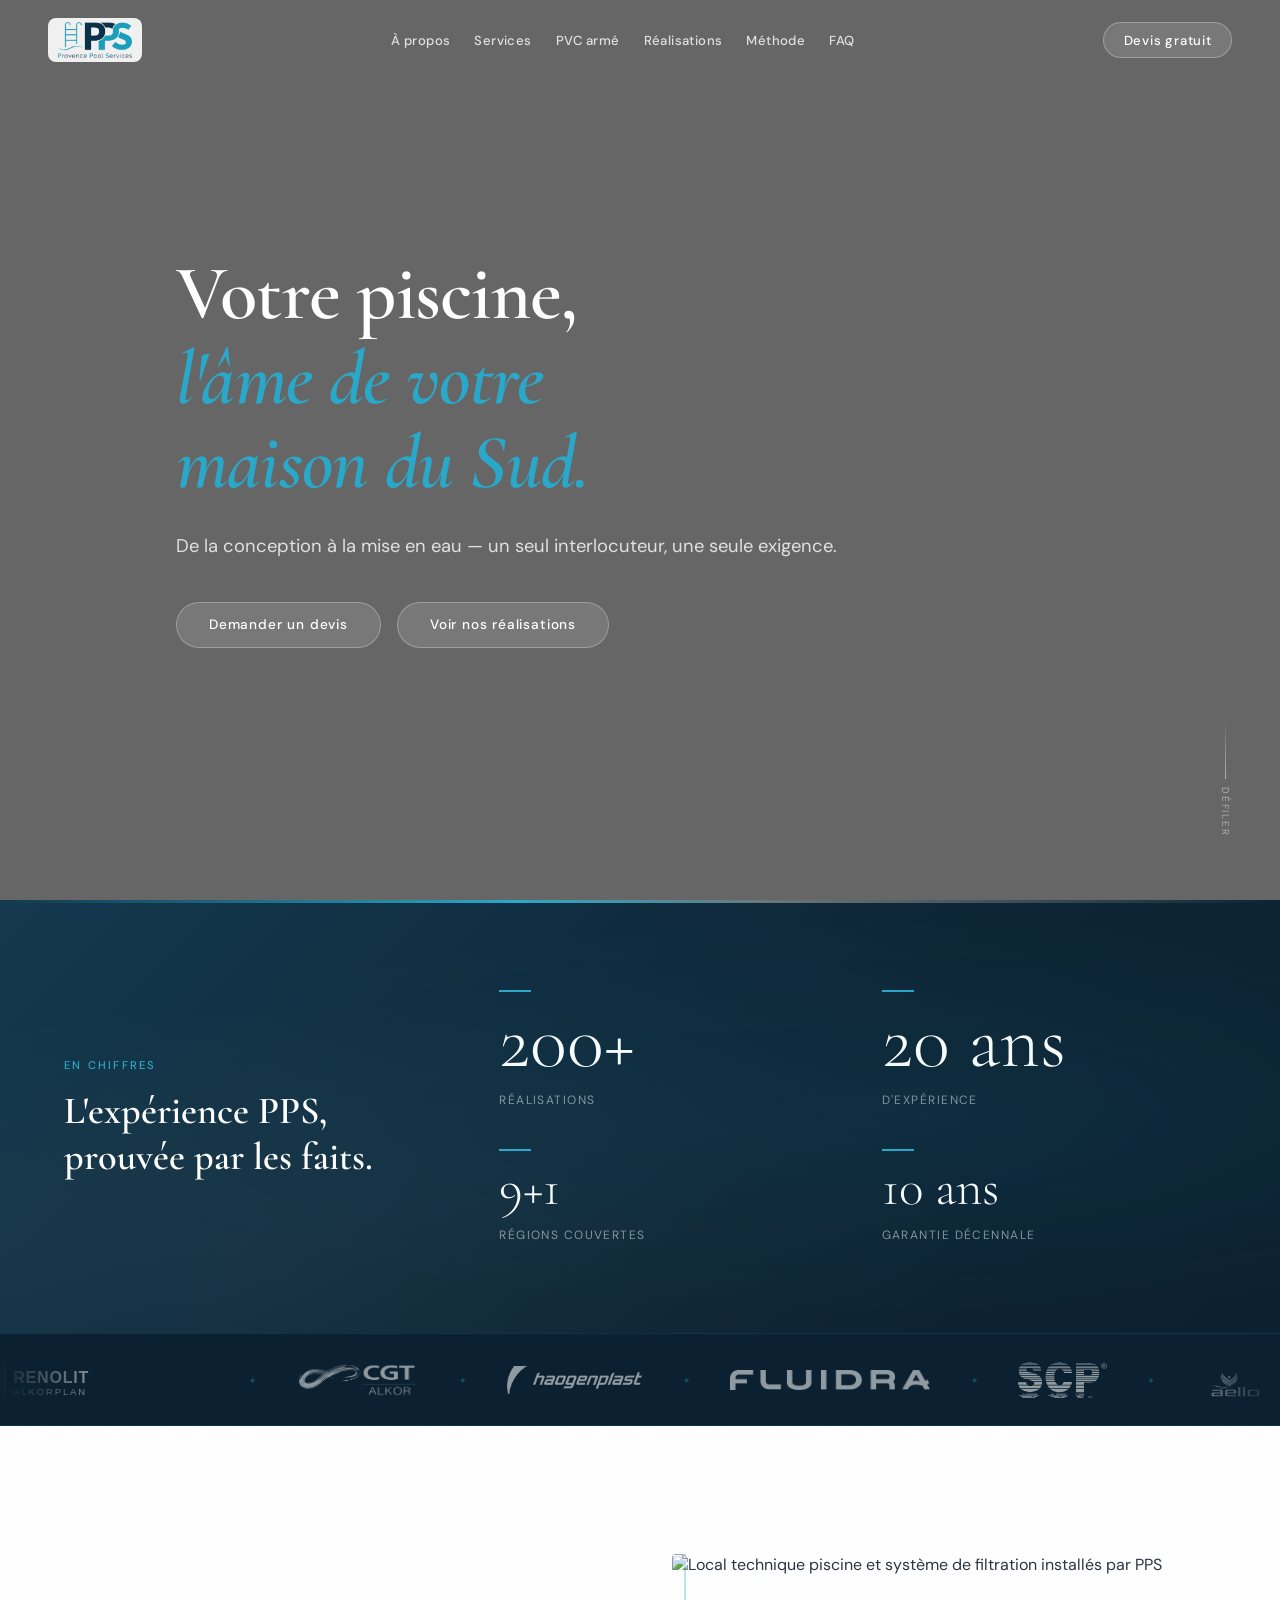
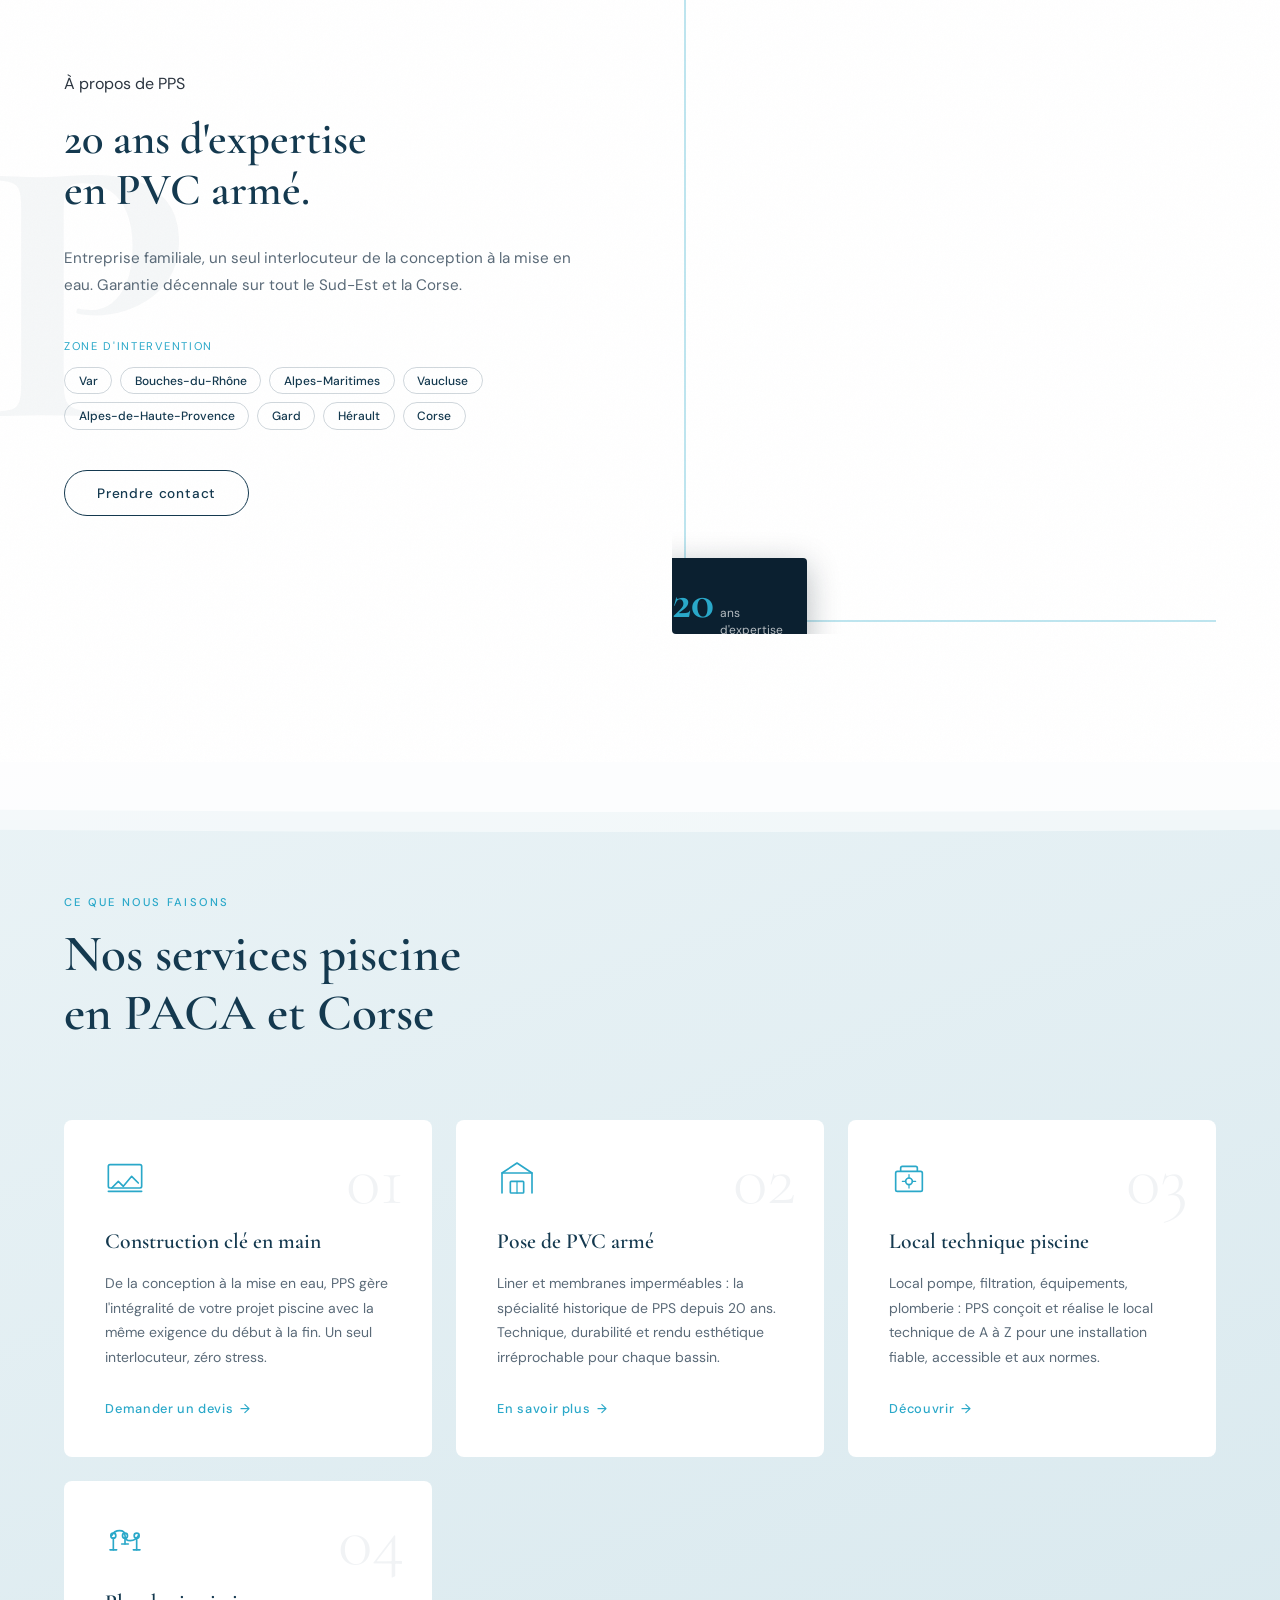
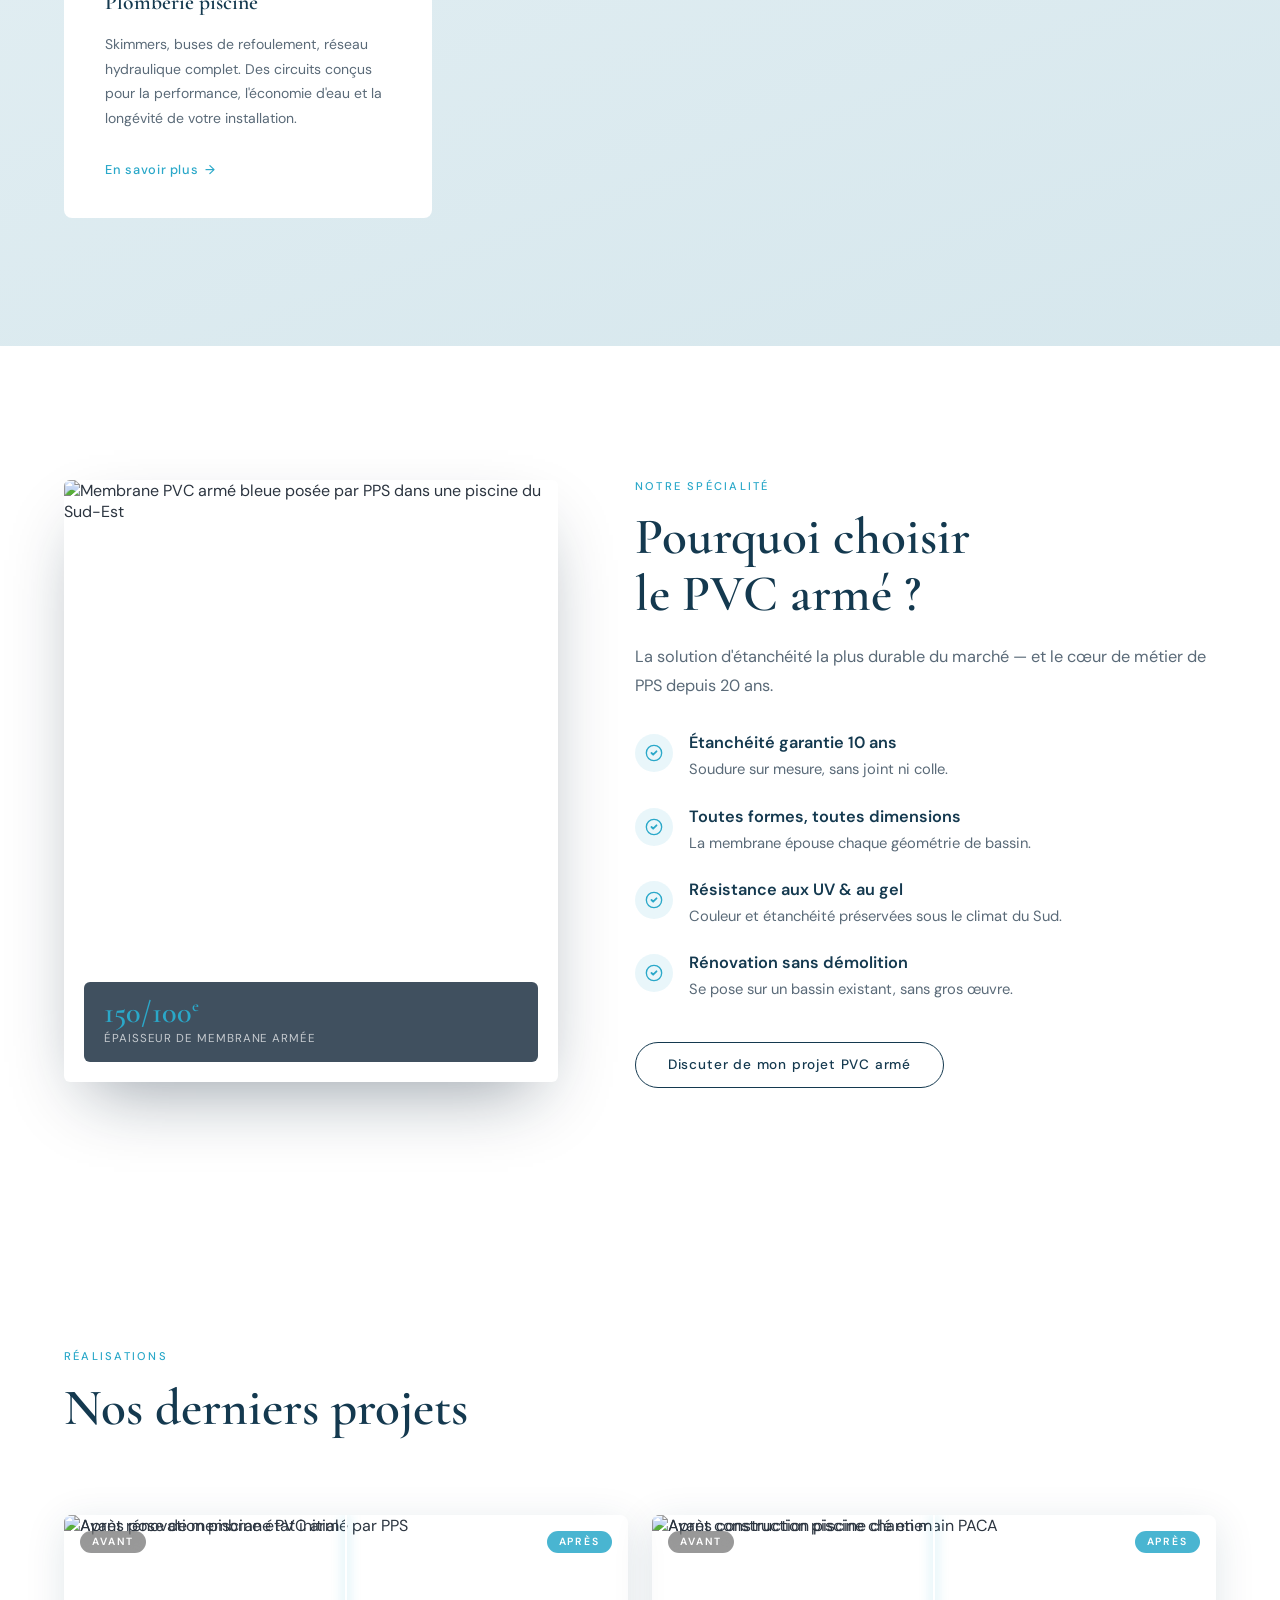
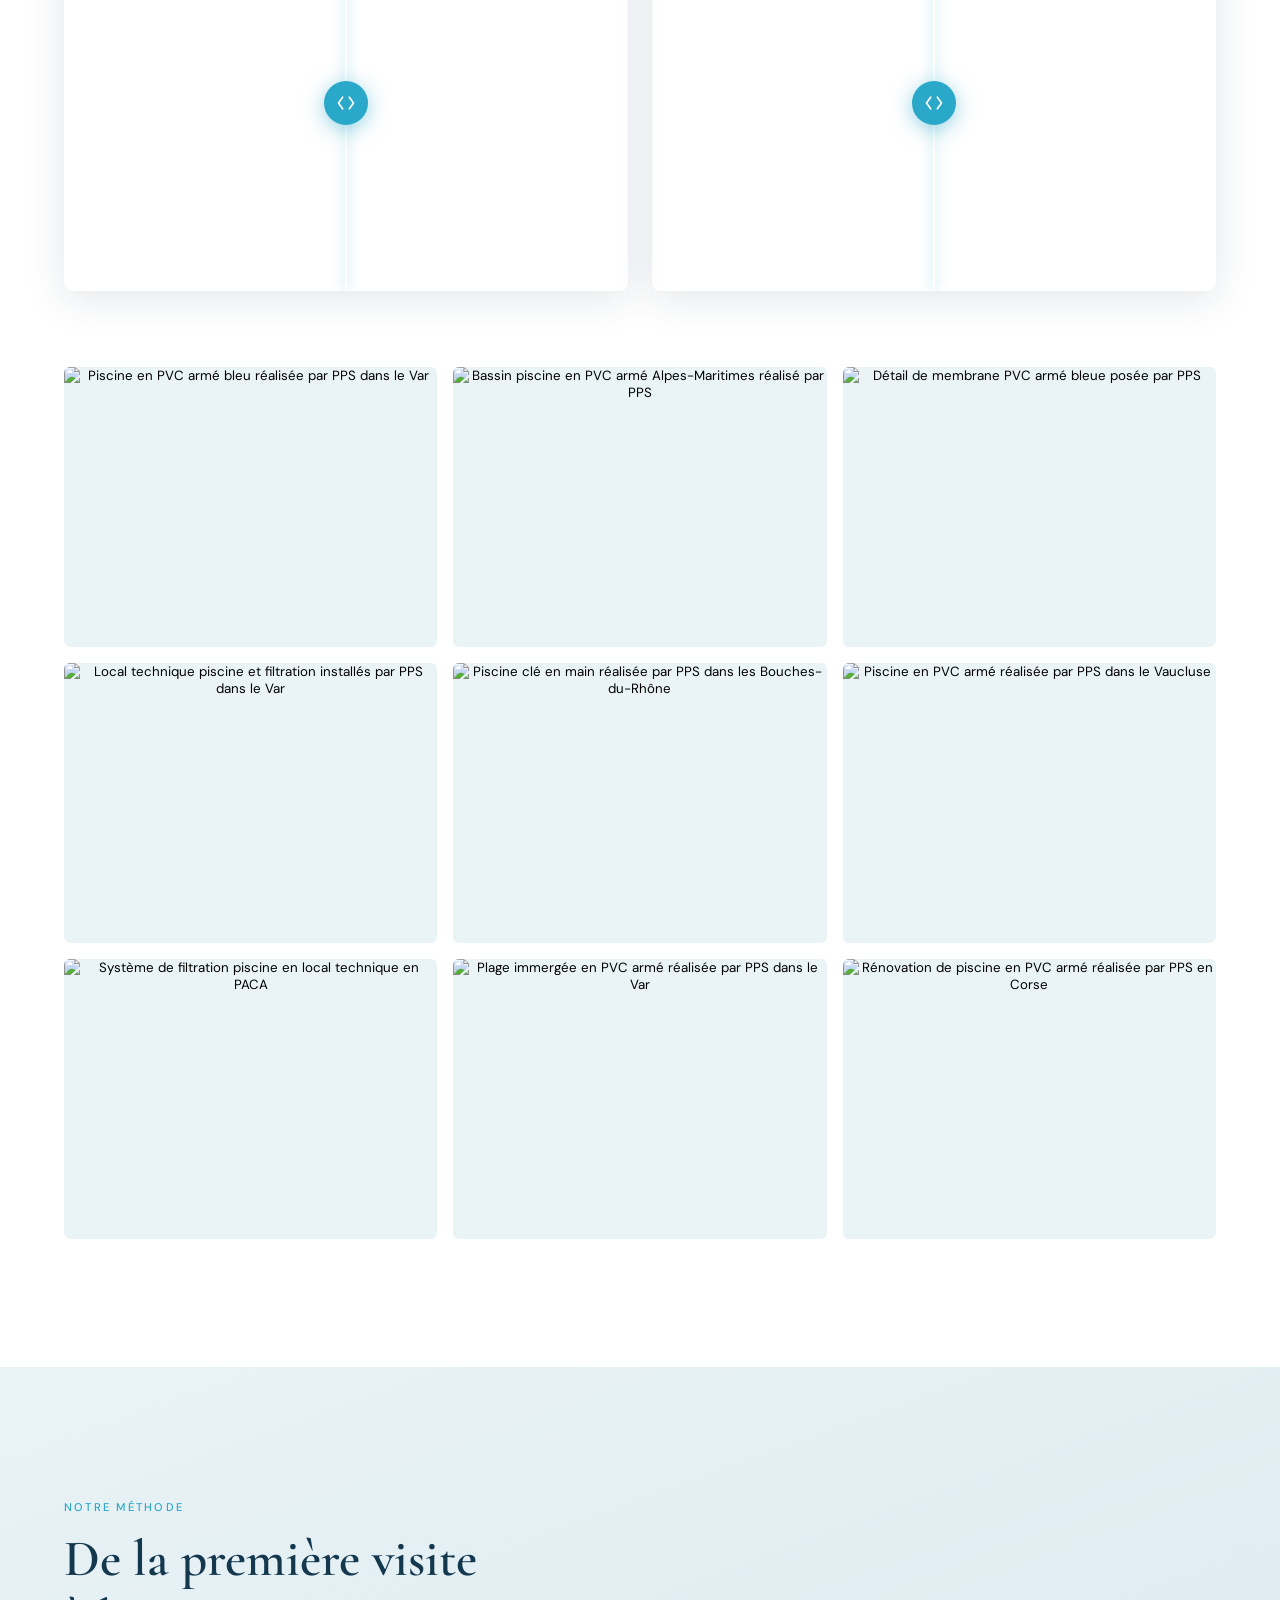
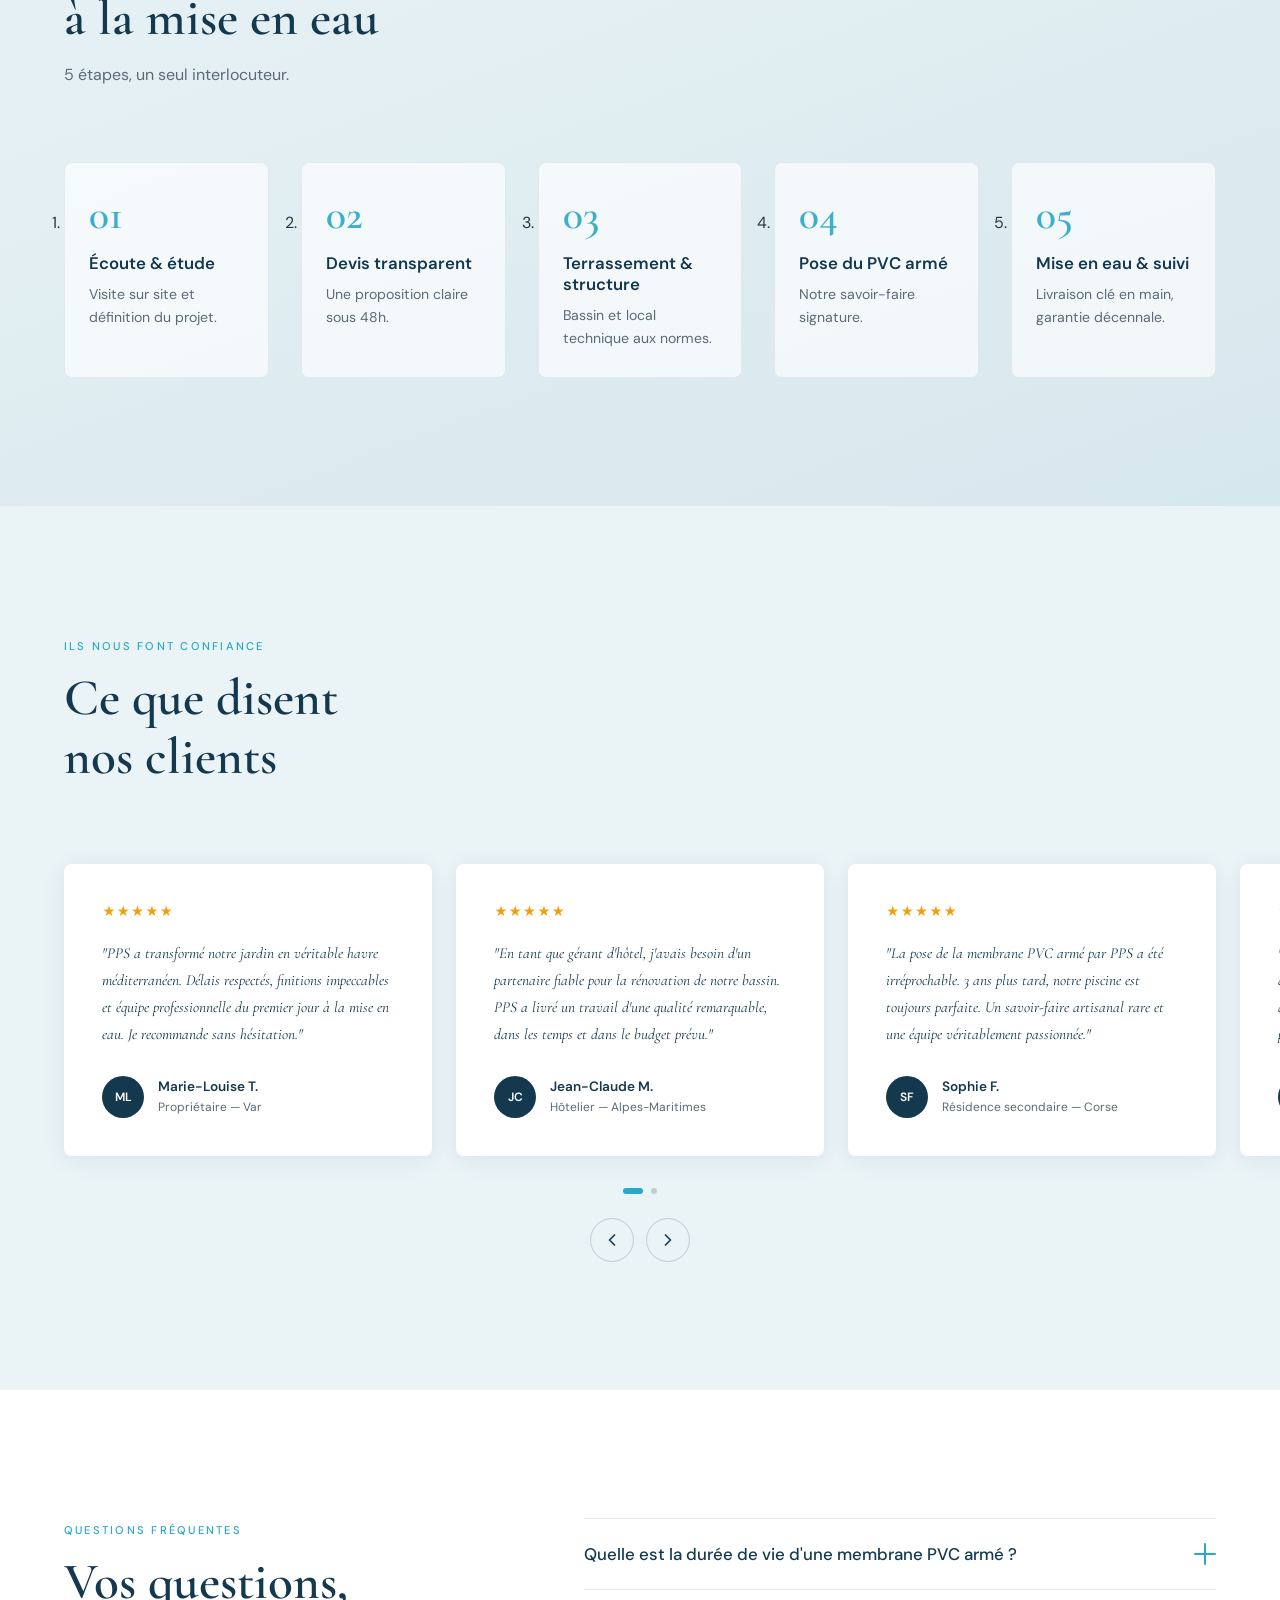
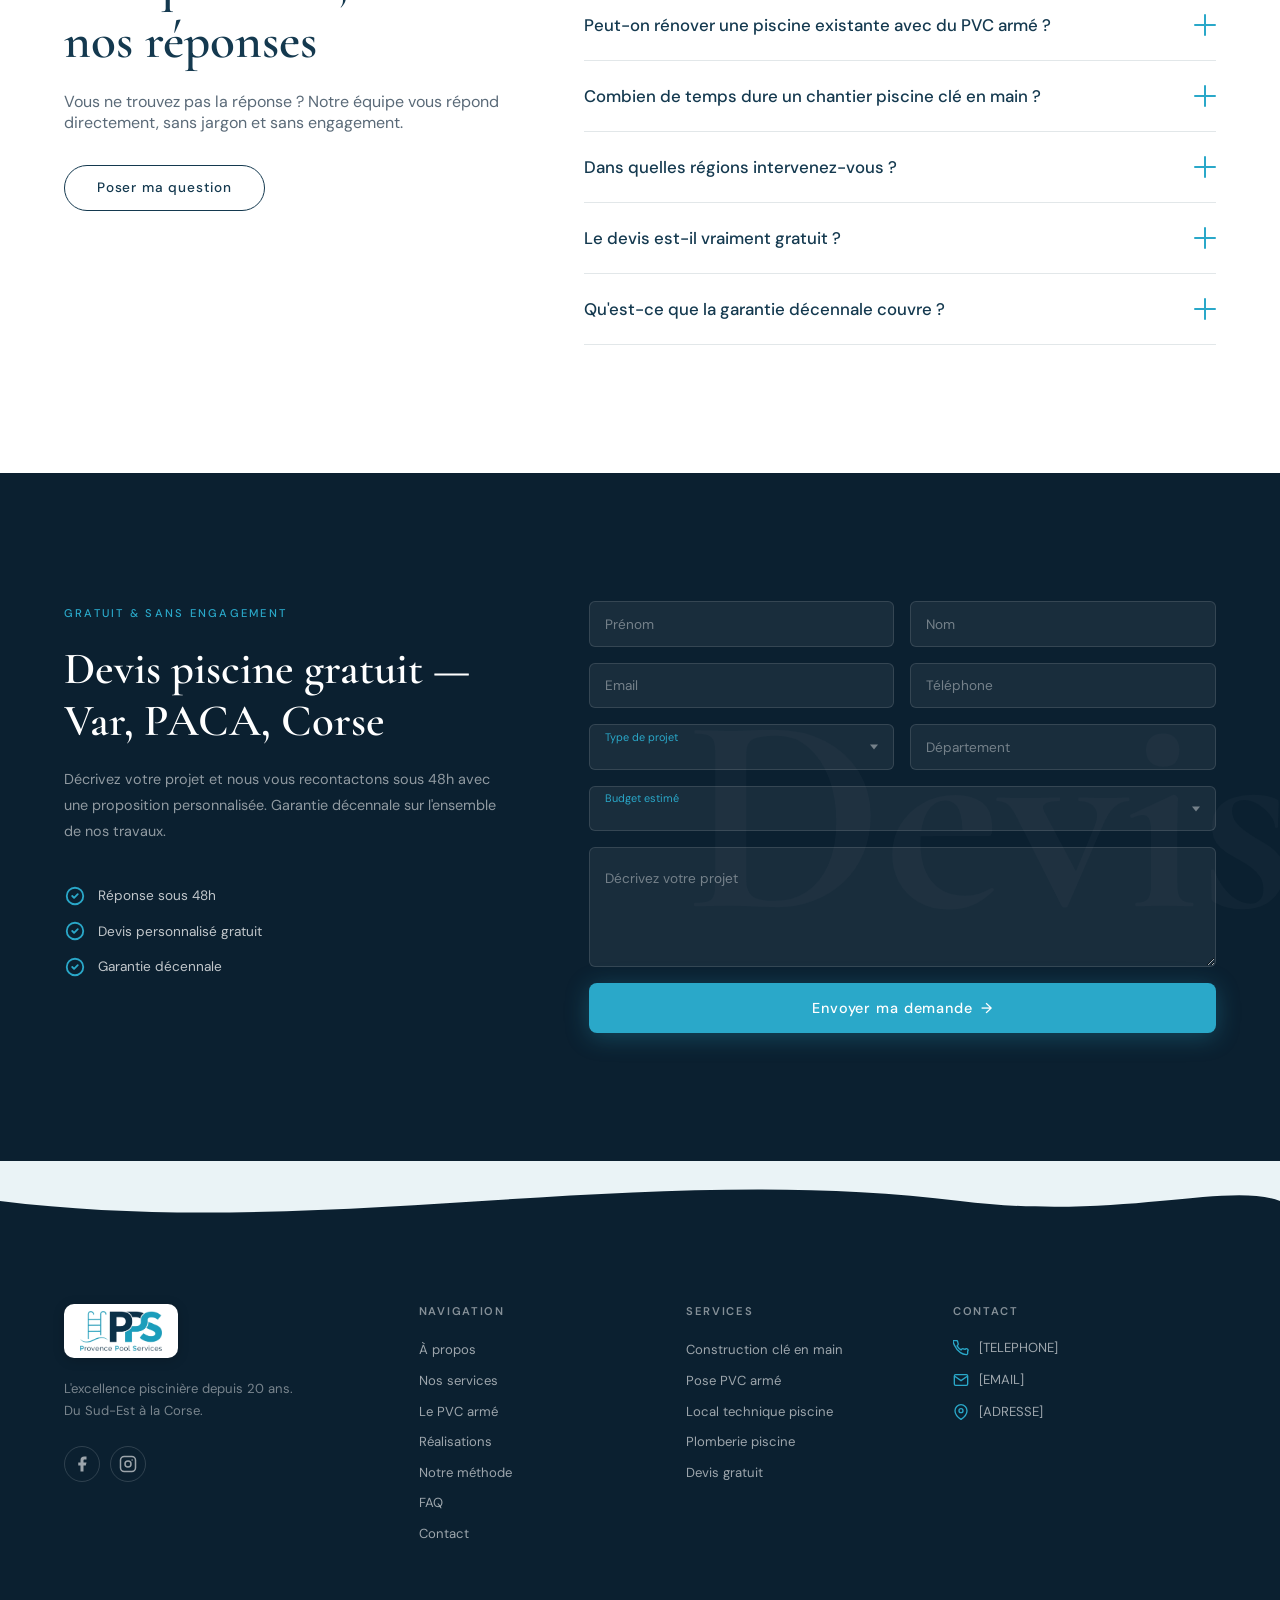
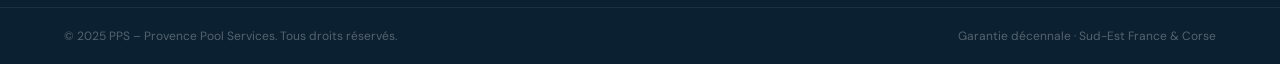
==== commit 7c10bfd9: "Déplace la bannière marques après les stats, supprime les étoiles canvas Co-Authored-By: Claude Sonn" ====
--- a/index.html
+++ b/index.html
@@ -166,51 +166,6 @@
   </section>
 
   <!-- ============================================================
-       BRANDS — Bannière marques fournisseurs (marquee + sparkles)
-  ============================================================ -->
-  <section class="brands" id="brands" aria-label="Nos marques partenaires">
-    <canvas class="brands__canvas" id="brandsCanvas" aria-hidden="true"></canvas>
-
-    <div class="brands__marquee" aria-label="Nos fournisseurs : Renolit Alkorplan, CGT Alkor, Haogenplast, Fluidra, SCP, Aello, Astralpool">
-      <div class="brands__track" id="brandsTrack" aria-hidden="true">
-
-        <!-- ① Série A — vrais logos -->
-        <span class="brands__item"><img src="assets/logos/renolit-alkorplan.svg"     alt="Renolit"      class="brands__logo" height="34"></span>
-        <span class="brands__sep">✦</span>
-        <span class="brands__item"><img src="assets/logos/cgt.png"         alt="CGT Alkor"    class="brands__logo" height="28"></span>
-        <span class="brands__sep">✦</span>
-        <span class="brands__item"><img src="assets/logos/haogenplast.png" alt="Haogenplast"  class="brands__logo" height="30"></span>
-        <span class="brands__sep">✦</span>
-        <span class="brands__item"><img src="assets/logos/fluidra.webp"    alt="Fluidra"      class="brands__logo" height="26"></span>
-        <span class="brands__sep">✦</span>
-        <span class="brands__item"><img src="assets/logos/scp.svg"         alt="SCP"          class="brands__logo" height="36"></span>
-        <span class="brands__sep">✦</span>
-        <span class="brands__item"><img src="assets/logos/aello.svg"       alt="Aello"        class="brands__logo" height="32"></span>
-        <span class="brands__sep">✦</span>
-        <span class="brands__item"><img src="assets/logos/astralpool.svg"  alt="Astralpool"   class="brands__logo" height="22"></span>
-        <span class="brands__sep">✦</span>
-
-        <!-- ② Série B — clone seamless -->
-        <span class="brands__item"><img src="assets/logos/renolit-alkorplan.svg"     alt="Renolit"      class="brands__logo" height="34"></span>
-        <span class="brands__sep">✦</span>
-        <span class="brands__item"><img src="assets/logos/cgt.png"         alt="CGT Alkor"    class="brands__logo" height="28"></span>
-        <span class="brands__sep">✦</span>
-        <span class="brands__item"><img src="assets/logos/haogenplast.png" alt="Haogenplast"  class="brands__logo" height="30"></span>
-        <span class="brands__sep">✦</span>
-        <span class="brands__item"><img src="assets/logos/fluidra.webp"    alt="Fluidra"      class="brands__logo" height="26"></span>
-        <span class="brands__sep">✦</span>
-        <span class="brands__item"><img src="assets/logos/scp.svg"         alt="SCP"          class="brands__logo" height="36"></span>
-        <span class="brands__sep">✦</span>
-        <span class="brands__item"><img src="assets/logos/aello.svg"       alt="Aello"        class="brands__logo" height="32"></span>
-        <span class="brands__sep">✦</span>
-        <span class="brands__item"><img src="assets/logos/astralpool.svg"  alt="Astralpool"   class="brands__logo" height="22"></span>
-        <span class="brands__sep">✦</span>
-
-      </div>
-    </div>
-  </section>
-
-  <!-- ============================================================
        CHIFFRES CLÉS — juste après le hero
   ============================================================ -->
   <section class="stats" id="chiffres" aria-labelledby="stats-title">
@@ -237,6 +192,49 @@
           <span class="stat-item__n stat-item__n--text">10 ans</span>
           <span class="stat-item__l">Garantie décennale</span>
         </div>
+      </div>
+    </div>
+  </section>
+
+  <!-- ============================================================
+       BRANDS — Bannière marques fournisseurs
+  ============================================================ -->
+  <section class="brands" id="brands" aria-label="Nos marques partenaires">
+    <div class="brands__marquee" aria-label="Nos fournisseurs : Renolit Alkorplan, CGT Alkor, Haogenplast, Fluidra, SCP, Aello, Astralpool">
+      <div class="brands__track" id="brandsTrack" aria-hidden="true">
+
+        <!-- ① Série A -->
+        <span class="brands__item"><img src="assets/logos/renolit-alkorplan.svg" alt="Renolit"     class="brands__logo" height="34"></span>
+        <span class="brands__sep">✦</span>
+        <span class="brands__item"><img src="assets/logos/cgt.png"               alt="CGT Alkor"   class="brands__logo" height="28"></span>
+        <span class="brands__sep">✦</span>
+        <span class="brands__item"><img src="assets/logos/haogenplast.png"        alt="Haogenplast" class="brands__logo" height="30"></span>
+        <span class="brands__sep">✦</span>
+        <span class="brands__item"><img src="assets/logos/fluidra.webp"           alt="Fluidra"     class="brands__logo" height="26"></span>
+        <span class="brands__sep">✦</span>
+        <span class="brands__item"><img src="assets/logos/scp.svg"                alt="SCP"         class="brands__logo" height="36"></span>
+        <span class="brands__sep">✦</span>
+        <span class="brands__item"><img src="assets/logos/aello.svg"              alt="Aello"       class="brands__logo" height="32"></span>
+        <span class="brands__sep">✦</span>
+        <span class="brands__item"><img src="assets/logos/astralpool.svg"         alt="Astralpool"  class="brands__logo" height="22"></span>
+        <span class="brands__sep">✦</span>
+
+        <!-- ② Série B — clone seamless -->
+        <span class="brands__item"><img src="assets/logos/renolit-alkorplan.svg" alt="Renolit"     class="brands__logo" height="34"></span>
+        <span class="brands__sep">✦</span>
+        <span class="brands__item"><img src="assets/logos/cgt.png"               alt="CGT Alkor"   class="brands__logo" height="28"></span>
+        <span class="brands__sep">✦</span>
+        <span class="brands__item"><img src="assets/logos/haogenplast.png"        alt="Haogenplast" class="brands__logo" height="30"></span>
+        <span class="brands__sep">✦</span>
+        <span class="brands__item"><img src="assets/logos/fluidra.webp"           alt="Fluidra"     class="brands__logo" height="26"></span>
+        <span class="brands__sep">✦</span>
+        <span class="brands__item"><img src="assets/logos/scp.svg"                alt="SCP"         class="brands__logo" height="36"></span>
+        <span class="brands__sep">✦</span>
+        <span class="brands__item"><img src="assets/logos/aello.svg"              alt="Aello"       class="brands__logo" height="32"></span>
+        <span class="brands__sep">✦</span>
+        <span class="brands__item"><img src="assets/logos/astralpool.svg"         alt="Astralpool"  class="brands__logo" height="22"></span>
+        <span class="brands__sep">✦</span>
+
       </div>
     </div>
   </section>
--- a/style.css
+++ b/style.css
@@ -559,10 +559,9 @@
 }
 
 /* ============================================================
-   BRANDS — Bannière fournisseurs avec sparkles + marquee
+   BRANDS — Bannière fournisseurs marquee
 ============================================================ */
 .brands {
-  position: relative;
   background: var(--color-dark);
   overflow: hidden;
   padding: 1.6rem 0;
@@ -570,18 +569,9 @@
   border-bottom: 1px solid rgba(42, 168, 201, 0.15);
 }
 
-/* Canvas sparkles (via JS) */
-.brands__canvas {
-  position: absolute;
-  inset: 0;
-  pointer-events: none;
-  z-index: 0;
-}
-
 /* Masque fondu sur les bords */
 .brands__marquee {
   position: relative;
-  z-index: 1;
   overflow: hidden;
   -webkit-mask-image: linear-gradient(
     to right,
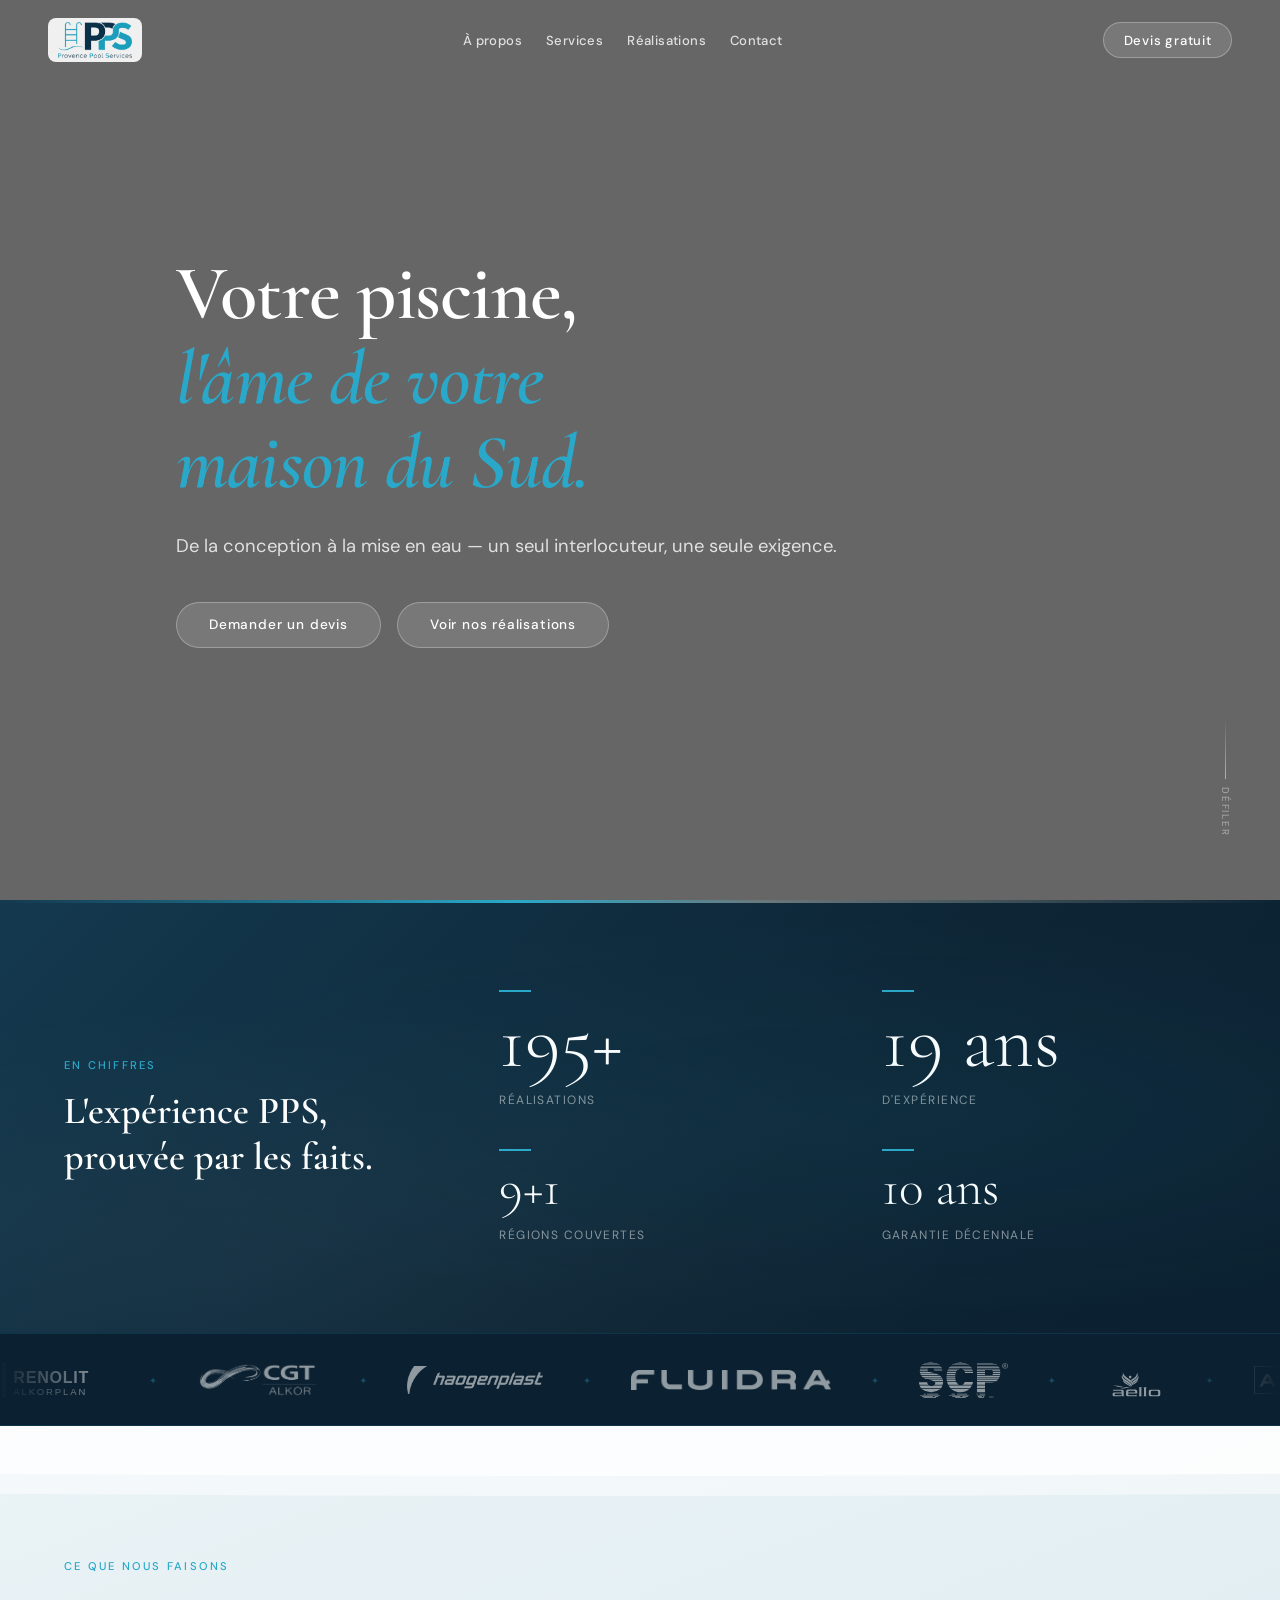
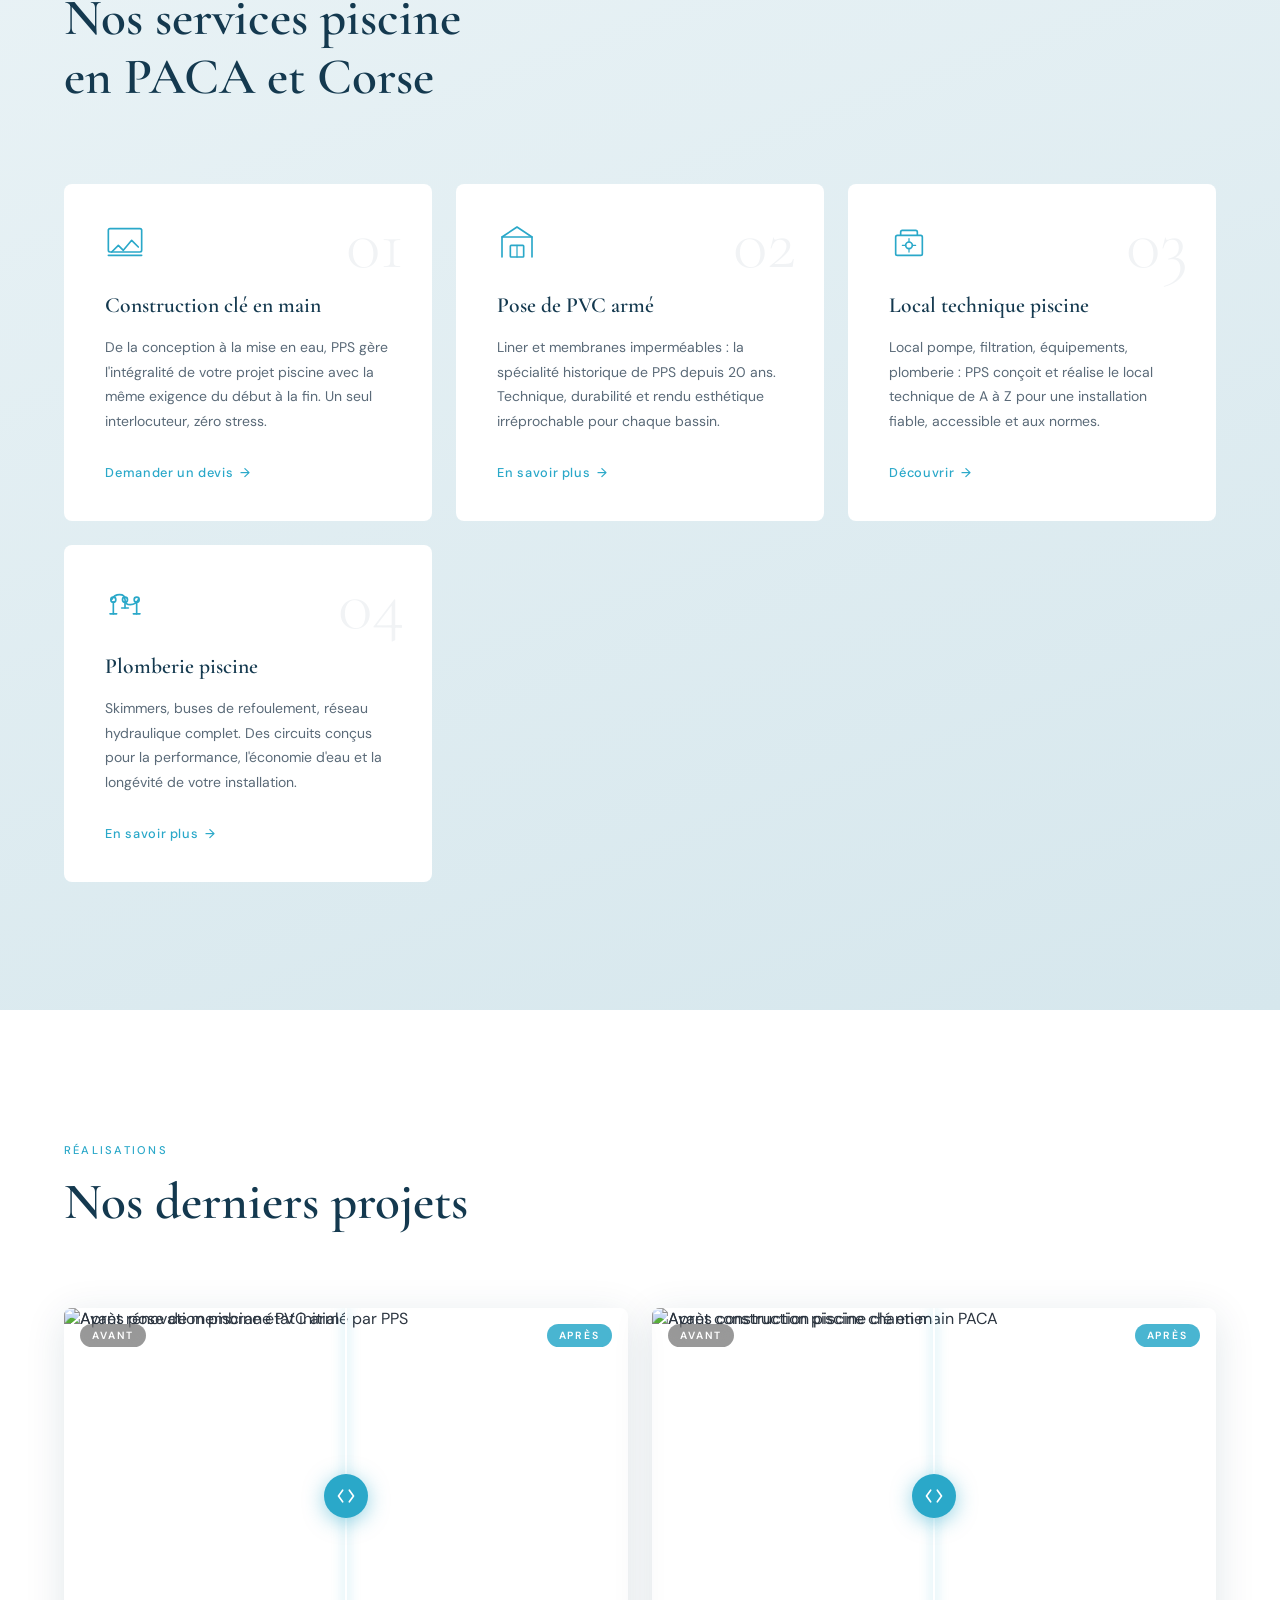
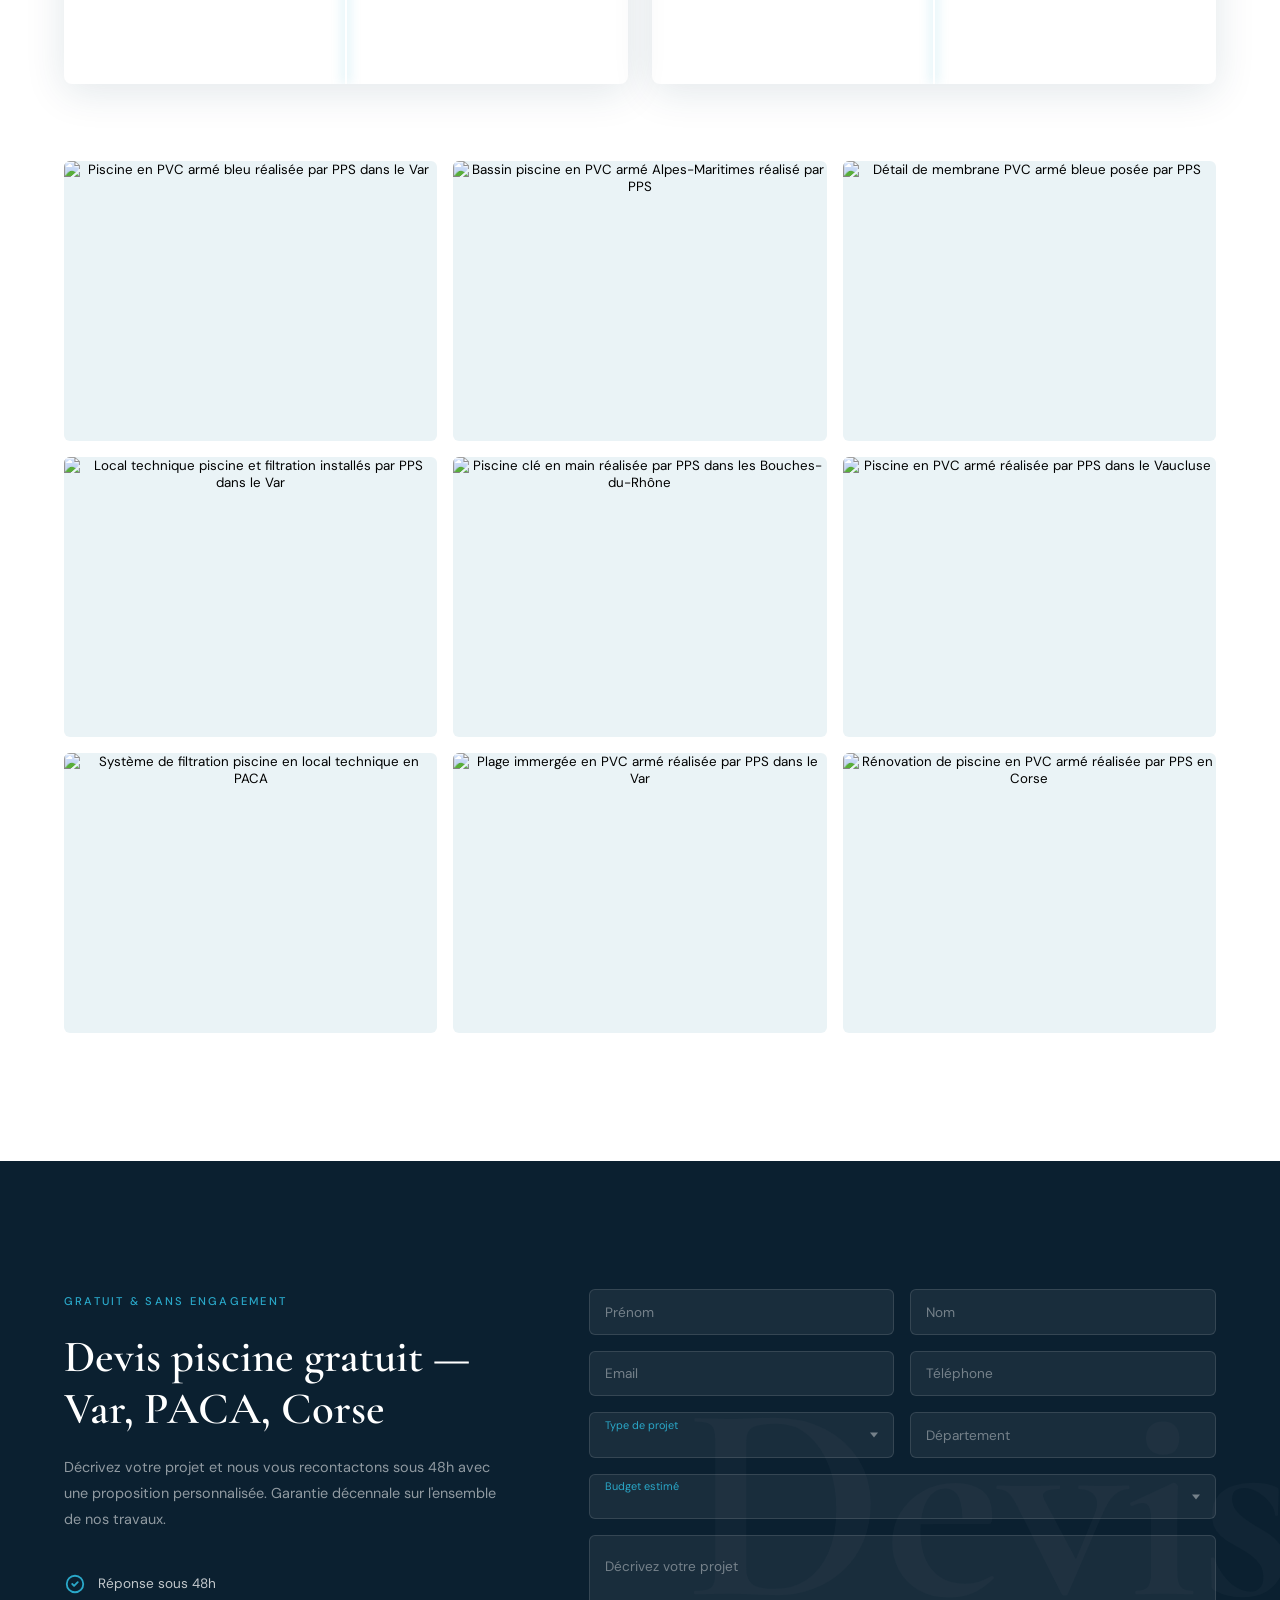
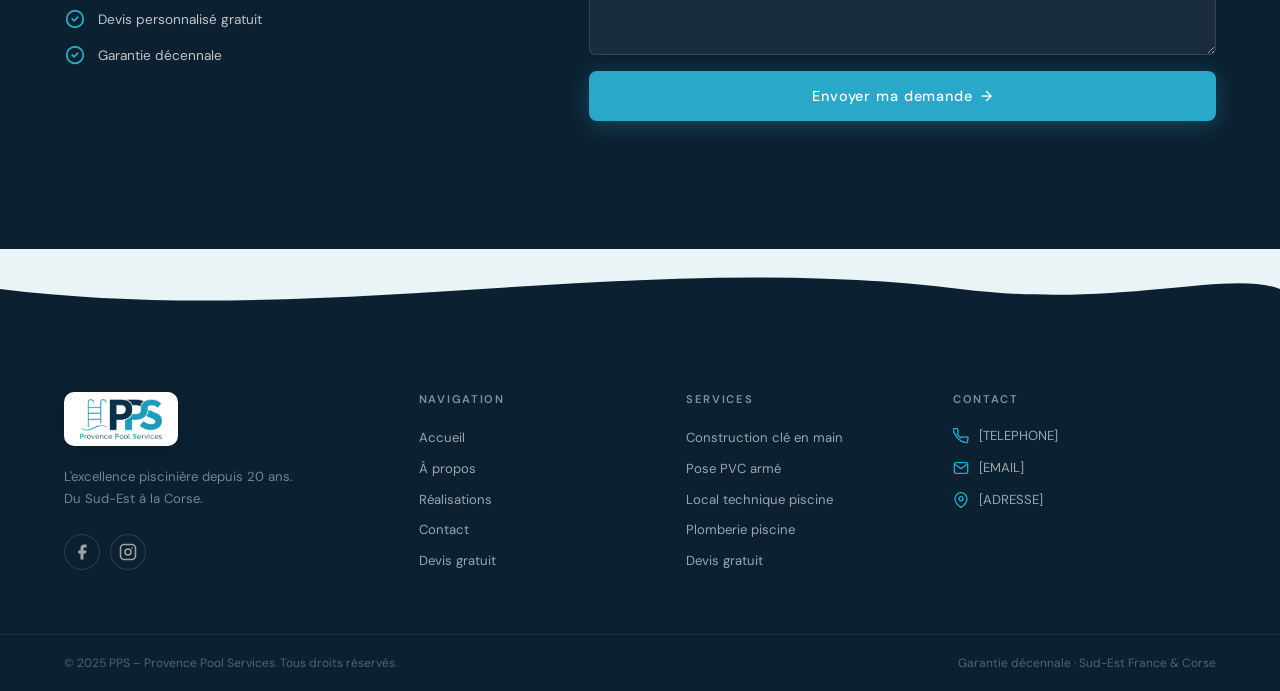
==== commit f706c359: "Restructure en 4 pages : accueil allégé + a-propos, realisations, contact Co-Authored-By: Claude Son" ====
--- a/index.html
+++ b/index.html
@@ -100,13 +100,10 @@
 
       <nav class="header__nav" id="nav" aria-label="Navigation principale">
         <ul class="header__nav-list">
-          <li><a href="#about" class="header__nav-link">À propos</a></li>
+          <li><a href="a-propos.html" class="header__nav-link">À propos</a></li>
           <li><a href="#services" class="header__nav-link">Services</a></li>
-          <li><a href="#pvc" class="header__nav-link">PVC armé</a></li>
-          <li><a href="#realisations" class="header__nav-link">Réalisations</a></li>
-          <li><a href="#methode" class="header__nav-link">Méthode</a></li>
-          <li><a href="#faq" class="header__nav-link">FAQ</a></li>
-          <li><a href="#contact" class="header__nav-link header__nav-link--cta">Devis gratuit</a></li>
+          <li><a href="realisations.html" class="header__nav-link">Réalisations</a></li>
+          <li><a href="contact.html" class="header__nav-link header__nav-link--cta">Devis gratuit</a></li>
         </ul>
       </nav>
 
@@ -133,14 +130,12 @@
         <img src="assets/logo-pps-transparent.png" alt="Logo PPS" height="44" width="auto" class="hero__hdr-logo-img">
       </a>
       <nav class="hero__hdr-nav" aria-label="Navigation principale">
-        <a href="#about"        class="hero__hdr-link">À propos</a>
-        <a href="#services"     class="hero__hdr-link">Services</a>
-        <a href="#pvc"          class="hero__hdr-link">PVC armé</a>
-        <a href="#realisations" class="hero__hdr-link">Réalisations</a>
-        <a href="#methode"      class="hero__hdr-link">Méthode</a>
-        <a href="#faq"          class="hero__hdr-link">FAQ</a>
+        <a href="a-propos.html"    class="hero__hdr-link">À propos</a>
+        <a href="#services"        class="hero__hdr-link">Services</a>
+        <a href="realisations.html" class="hero__hdr-link">Réalisations</a>
+        <a href="contact.html"     class="hero__hdr-link">Contact</a>
       </nav>
-      <a href="#contact" class="btn btn--glass hero__hdr-cta">Devis gratuit</a>
+      <a href="contact.html" class="btn btn--glass hero__hdr-cta">Devis gratuit</a>
     </header>
 
     <!-- ③ Contenu centré gauche — stagger fade-up -->
@@ -235,51 +230,6 @@
         <span class="brands__item"><img src="assets/logos/astralpool.svg"         alt="Astralpool"  class="brands__logo" height="22"></span>
         <span class="brands__sep">✦</span>
 
-      </div>
-    </div>
-  </section>
-
-  <!-- ============================================================
-       ABOUT
-  ============================================================ -->
-  <section class="about" id="about" aria-labelledby="about-title">
-    <div class="about__bg-letter" aria-hidden="true">P</div>
-    <div class="container about__grid">
-      <div class="about__text scroll-reveal scroll-reveal--slide-left">
-        <span class="about__eyebrow">À propos de PPS</span>
-        <h2 class="about__title" id="about-title">20 ans d'expertise<br>en PVC armé.</h2>
-        <p class="about__body">
-          Entreprise familiale, un seul interlocuteur de la conception à la mise en eau. Garantie décennale sur tout le Sud-Est et la Corse.
-        </p>
-        <div class="about__zone">
-          <span class="about__zone-label">Zone d'intervention</span>
-          <div class="about__zone-tags">
-            <span class="about__tag">Var</span>
-            <span class="about__tag">Bouches-du-Rhône</span>
-            <span class="about__tag">Alpes-Maritimes</span>
-            <span class="about__tag">Vaucluse</span>
-            <span class="about__tag">Alpes-de-Haute-Provence</span>
-            <span class="about__tag">Gard</span>
-            <span class="about__tag">Hérault</span>
-            <span class="about__tag">Corse</span>
-          </div>
-        </div>
-        <a href="#contact" class="btn btn--outline-dark">Prendre contact</a>
-      </div>
-      <div class="about__image-wrap scroll-reveal scroll-reveal--fade">
-        <div class="about__image-frame">
-          <img
-            src="https://images.unsplash.com/photo-1646451403275-a0995dd0410d?w=1200&q=85"
-            alt="Local technique piscine et système de filtration installés par PPS"
-            width="600" height="750"
-            loading="lazy"
-            class="about__img"
-          >
-          <div class="about__image-badge">
-            <span class="about__badge-n">20</span>
-            <span class="about__badge-l">ans<br>d'expertise</span>
-          </div>
-        </div>
       </div>
     </div>
   </section>
@@ -366,72 +316,6 @@
   </section>
 
   <!-- ============================================================
-       POURQUOI LE PVC ARMÉ — autorité technique
-  ============================================================ -->
-  <section class="pvc" id="pvc" aria-labelledby="pvc-title">
-    <div class="container pvc__grid">
-      <div class="pvc__media scroll-reveal scroll-reveal--fade">
-        <div class="pvc__media-frame">
-          <img
-            src="https://images.unsplash.com/photo-1562016600-ece13e8ba570?w=1100&q=85"
-            alt="Membrane PVC armé bleue posée par PPS dans une piscine du Sud-Est"
-            width="640" height="780" loading="lazy" class="pvc__img">
-          <div class="pvc__media-tag">
-            <span class="pvc__media-tag-n">150/100<sup>e</sup></span>
-            <span class="pvc__media-tag-l">épaisseur de membrane armée</span>
-          </div>
-        </div>
-      </div>
-      <div class="pvc__text scroll-reveal scroll-reveal--slide-right">
-        <span class="eyebrow">Notre spécialité</span>
-        <h2 class="pvc__title" id="pvc-title">Pourquoi choisir<br>le PVC armé&nbsp;?</h2>
-        <p class="pvc__intro">
-          La solution d'étanchéité la plus durable du marché — et le cœur de métier de PPS depuis 20 ans.
-        </p>
-        <ul class="pvc__list">
-          <li class="pvc__item">
-            <span class="pvc__item-ic" aria-hidden="true">
-              <svg viewBox="0 0 24 24" fill="none" width="20" height="20"><path d="M9 12l2 2 4-4" stroke="currentColor" stroke-width="2.2" stroke-linecap="round" stroke-linejoin="round"/><circle cx="12" cy="12" r="9.2" stroke="currentColor" stroke-width="1.6"/></svg>
-            </span>
-            <div>
-              <strong>Étanchéité garantie 10 ans</strong>
-              <p>Soudure sur mesure, sans joint ni colle.</p>
-            </div>
-          </li>
-          <li class="pvc__item">
-            <span class="pvc__item-ic" aria-hidden="true">
-              <svg viewBox="0 0 24 24" fill="none" width="20" height="20"><path d="M9 12l2 2 4-4" stroke="currentColor" stroke-width="2.2" stroke-linecap="round" stroke-linejoin="round"/><circle cx="12" cy="12" r="9.2" stroke="currentColor" stroke-width="1.6"/></svg>
-            </span>
-            <div>
-              <strong>Toutes formes, toutes dimensions</strong>
-              <p>La membrane épouse chaque géométrie de bassin.</p>
-            </div>
-          </li>
-          <li class="pvc__item">
-            <span class="pvc__item-ic" aria-hidden="true">
-              <svg viewBox="0 0 24 24" fill="none" width="20" height="20"><path d="M9 12l2 2 4-4" stroke="currentColor" stroke-width="2.2" stroke-linecap="round" stroke-linejoin="round"/><circle cx="12" cy="12" r="9.2" stroke="currentColor" stroke-width="1.6"/></svg>
-            </span>
-            <div>
-              <strong>Résistance aux UV &amp; au gel</strong>
-              <p>Couleur et étanchéité préservées sous le climat du Sud.</p>
-            </div>
-          </li>
-          <li class="pvc__item">
-            <span class="pvc__item-ic" aria-hidden="true">
-              <svg viewBox="0 0 24 24" fill="none" width="20" height="20"><path d="M9 12l2 2 4-4" stroke="currentColor" stroke-width="2.2" stroke-linecap="round" stroke-linejoin="round"/><circle cx="12" cy="12" r="9.2" stroke="currentColor" stroke-width="1.6"/></svg>
-            </span>
-            <div>
-              <strong>Rénovation sans démolition</strong>
-              <p>Se pose sur un bassin existant, sans gros œuvre.</p>
-            </div>
-          </li>
-        </ul>
-        <a href="#contact" class="btn btn--outline-dark">Discuter de mon projet PVC armé</a>
-      </div>
-    </div>
-  </section>
-
-  <!-- ============================================================
        REALISATIONS — Avant/Après + Galerie
   ============================================================ -->
   <section class="realisations" id="realisations" aria-labelledby="realisations-title">
@@ -554,205 +438,6 @@
             </div>
           </button>
         </div>
-      </div>
-    </div>
-  </section>
-
-  <!-- ============================================================
-       NOTRE MÉTHODE — process en étapes
-  ============================================================ -->
-  <section class="methode" id="methode" aria-labelledby="methode-title">
-    <div class="container">
-      <div class="section-header scroll-reveal scroll-reveal--fade-up">
-        <span class="eyebrow eyebrow--light">Notre méthode</span>
-        <h2 class="section-title methode__title" id="methode-title">De la première visite<br>à la mise en eau</h2>
-        <p class="section-sub methode__sub">5 étapes, un seul interlocuteur.</p>
-      </div>
-      <ol class="methode__steps">
-        <li class="methode__step scroll-reveal scroll-reveal--fade-up" style="--delay:0ms">
-          <span class="methode__step-n" aria-hidden="true">01</span>
-          <h3 class="methode__step-title">Écoute &amp; étude</h3>
-          <p class="methode__step-body">Visite sur site et définition du projet.</p>
-        </li>
-        <li class="methode__step scroll-reveal scroll-reveal--fade-up" style="--delay:120ms">
-          <span class="methode__step-n" aria-hidden="true">02</span>
-          <h3 class="methode__step-title">Devis transparent</h3>
-          <p class="methode__step-body">Une proposition claire sous 48h.</p>
-        </li>
-        <li class="methode__step scroll-reveal scroll-reveal--fade-up" style="--delay:240ms">
-          <span class="methode__step-n" aria-hidden="true">03</span>
-          <h3 class="methode__step-title">Terrassement &amp; structure</h3>
-          <p class="methode__step-body">Bassin et local technique aux normes.</p>
-        </li>
-        <li class="methode__step scroll-reveal scroll-reveal--fade-up" style="--delay:360ms">
-          <span class="methode__step-n" aria-hidden="true">04</span>
-          <h3 class="methode__step-title">Pose du PVC armé</h3>
-          <p class="methode__step-body">Notre savoir-faire signature.</p>
-        </li>
-        <li class="methode__step scroll-reveal scroll-reveal--fade-up" style="--delay:480ms">
-          <span class="methode__step-n" aria-hidden="true">05</span>
-          <h3 class="methode__step-title">Mise en eau &amp; suivi</h3>
-          <p class="methode__step-body">Livraison clé en main, garantie décennale.</p>
-        </li>
-      </ol>
-    </div>
-  </section>
-
-  <!-- ============================================================
-       TÉMOIGNAGES
-  ============================================================ -->
-  <section class="testimonials" id="temoignages" aria-labelledby="temoignages-title">
-    <div class="container">
-      <div class="section-header scroll-reveal scroll-reveal--fade-up">
-        <span class="eyebrow">Ils nous font confiance</span>
-        <h2 class="section-title" id="temoignages-title">Ce que disent<br>nos clients</h2>
-      </div>
-      <div class="testimonials__track-wrap scroll-reveal scroll-reveal--fade-up">
-        <div class="testimonials__track" id="testimonialsTrack">
-
-          <article class="testimonial-card" aria-label="Témoignage client 1">
-            <div class="testimonial-card__stars" aria-label="5 étoiles">★★★★★</div>
-            <blockquote class="testimonial-card__quote">
-              "PPS a transformé notre jardin en véritable havre méditerranéen. Délais respectés, finitions impeccables et équipe professionnelle du premier jour à la mise en eau. Je recommande sans hésitation."
-            </blockquote>
-            <footer class="testimonial-card__author">
-              <div class="testimonial-card__avatar" aria-hidden="true">ML</div>
-              <div>
-                <strong>Marie-Louise T.</strong>
-                <span>Propriétaire — Var</span>
-              </div>
-            </footer>
-          </article>
-
-          <article class="testimonial-card" aria-label="Témoignage client 2">
-            <div class="testimonial-card__stars" aria-label="5 étoiles">★★★★★</div>
-            <blockquote class="testimonial-card__quote">
-              "En tant que gérant d'hôtel, j'avais besoin d'un partenaire fiable pour la rénovation de notre bassin. PPS a livré un travail d'une qualité remarquable, dans les temps et dans le budget prévu."
-            </blockquote>
-            <footer class="testimonial-card__author">
-              <div class="testimonial-card__avatar" aria-hidden="true">JC</div>
-              <div>
-                <strong>Jean-Claude M.</strong>
-                <span>Hôtelier — Alpes-Maritimes</span>
-              </div>
-            </footer>
-          </article>
-
-          <article class="testimonial-card" aria-label="Témoignage client 3">
-            <div class="testimonial-card__stars" aria-label="5 étoiles">★★★★★</div>
-            <blockquote class="testimonial-card__quote">
-              "La pose de la membrane PVC armé par PPS a été irréprochable. 3 ans plus tard, notre piscine est toujours parfaite. Un savoir-faire artisanal rare et une équipe véritablement passionnée."
-            </blockquote>
-            <footer class="testimonial-card__author">
-              <div class="testimonial-card__avatar" aria-hidden="true">SF</div>
-              <div>
-                <strong>Sophie F.</strong>
-                <span>Résidence secondaire — Corse</span>
-              </div>
-            </footer>
-          </article>
-
-          <article class="testimonial-card" aria-label="Témoignage client 4">
-            <div class="testimonial-card__stars" aria-label="5 étoiles">★★★★★</div>
-            <blockquote class="testimonial-card__quote">
-              "Après avoir consulté plusieurs piscinistes, PPS s'est distingué par son sérieux, ses conseils techniques et la qualité de ses finitions. Un projet clé en main parfaitement maîtrisé."
-            </blockquote>
-            <footer class="testimonial-card__author">
-              <div class="testimonial-card__avatar" aria-hidden="true">PR</div>
-              <div>
-                <strong>Pierre R.</strong>
-                <span>Particulier — Bouches-du-Rhône</span>
-              </div>
-            </footer>
-          </article>
-
-        </div>
-        <div class="testimonials__dots" id="testimonialsDots" aria-label="Navigation témoignages"></div>
-        <div class="testimonials__nav" aria-label="Navigation carousel">
-          <button class="testimonials__btn" id="testimPrev" aria-label="Témoignage précédent">
-            <svg viewBox="0 0 24 24" fill="none" width="20" height="20"><path d="M15 18l-6-6 6-6" stroke="currentColor" stroke-width="2" stroke-linecap="round" stroke-linejoin="round"/></svg>
-          </button>
-          <button class="testimonials__btn" id="testimNext" aria-label="Témoignage suivant">
-            <svg viewBox="0 0 24 24" fill="none" width="20" height="20"><path d="M9 18l6-6-6-6" stroke="currentColor" stroke-width="2" stroke-linecap="round" stroke-linejoin="round"/></svg>
-          </button>
-        </div>
-      </div>
-    </div>
-  </section>
-
-  <!-- ============================================================
-       FAQ
-  ============================================================ -->
-  <section class="faq" id="faq" aria-labelledby="faq-title">
-    <div class="container faq__grid">
-      <div class="faq__intro scroll-reveal scroll-reveal--slide-left">
-        <span class="eyebrow">Questions fréquentes</span>
-        <h2 class="section-title faq__title" id="faq-title">Vos questions,<br>nos réponses</h2>
-        <p class="section-sub">Vous ne trouvez pas la réponse ? Notre équipe vous répond directement, sans jargon et sans engagement.</p>
-        <a href="#contact" class="btn btn--outline-dark">Poser ma question</a>
-      </div>
-      <div class="faq__list scroll-reveal scroll-reveal--fade-up">
-
-        <div class="faq-item">
-          <button class="faq-item__q" aria-expanded="false">
-            <span>Quelle est la durée de vie d'une membrane PVC armé&nbsp;?</span>
-            <span class="faq-item__icon" aria-hidden="true"></span>
-          </button>
-          <div class="faq-item__a">
-            <p>Une membrane PVC armé posée dans les règles de l'art dure en moyenne 15 à 25 ans. Chez PPS, chaque pose est couverte par notre garantie décennale, gage de notre confiance dans la qualité du travail réalisé.</p>
-          </div>
-        </div>
-
-        <div class="faq-item">
-          <button class="faq-item__q" aria-expanded="false">
-            <span>Peut-on rénover une piscine existante avec du PVC armé&nbsp;?</span>
-            <span class="faq-item__icon" aria-hidden="true"></span>
-          </button>
-          <div class="faq-item__a">
-            <p>Oui, c'est l'un des grands avantages du PVC armé. Il se pose directement sur un bassin existant — carrelage, ancien liner ou béton — sans démolition ni gros œuvre. Une rénovation propre, rapide et durable.</p>
-          </div>
-        </div>
-
-        <div class="faq-item">
-          <button class="faq-item__q" aria-expanded="false">
-            <span>Combien de temps dure un chantier piscine clé en main&nbsp;?</span>
-            <span class="faq-item__icon" aria-hidden="true"></span>
-          </button>
-          <div class="faq-item__a">
-            <p>Pour une construction neuve clé en main, comptez en moyenne 6 à 10 semaines selon la complexité du projet et les conditions météo. Une rénovation en PVC armé seule se réalise généralement en quelques jours.</p>
-          </div>
-        </div>
-
-        <div class="faq-item">
-          <button class="faq-item__q" aria-expanded="false">
-            <span>Dans quelles régions intervenez-vous&nbsp;?</span>
-            <span class="faq-item__icon" aria-hidden="true"></span>
-          </button>
-          <div class="faq-item__a">
-            <p>PPS intervient sur l'ensemble du Sud-Est de la France — Var, Bouches-du-Rhône, Alpes-Maritimes, Vaucluse, Alpes-de-Haute-Provence, Hautes-Alpes, Gard, Hérault — ainsi qu'en Corse.</p>
-          </div>
-        </div>
-
-        <div class="faq-item">
-          <button class="faq-item__q" aria-expanded="false">
-            <span>Le devis est-il vraiment gratuit&nbsp;?</span>
-            <span class="faq-item__icon" aria-hidden="true"></span>
-          </button>
-          <div class="faq-item__a">
-            <p>Absolument. L'étude de votre projet et le devis détaillé sont entièrement gratuits et sans engagement. Nous nous déplaçons sur site pour vous proposer une solution réellement adaptée à votre extérieur et à votre budget.</p>
-          </div>
-        </div>
-
-        <div class="faq-item">
-          <button class="faq-item__q" aria-expanded="false">
-            <span>Qu'est-ce que la garantie décennale couvre&nbsp;?</span>
-            <span class="faq-item__icon" aria-hidden="true"></span>
-          </button>
-          <div class="faq-item__a">
-            <p>La garantie décennale couvre pendant 10 ans tout dommage compromettant la solidité de l'ouvrage ou le rendant impropre à sa destination — notamment l'étanchéité du bassin. C'est une protection légale qui sécurise durablement votre investissement.</p>
-          </div>
-        </div>
-
       </div>
     </div>
   </section>
@@ -881,7 +566,7 @@
     </div>
     <div class="container footer__inner">
       <div class="footer__brand">
-        <a href="#hero" class="footer__logo" aria-label="PPS – Provence Pool Services">
+        <a href="index.html" class="footer__logo" aria-label="PPS – Provence Pool Services">
           <img src="assets/logo-pps-transparent.png" alt="Logo PPS Provence Pool Services" height="54" width="auto" class="footer__logo-img">
         </a>
         <p class="footer__tagline">L'excellence piscinière depuis 20 ans.<br>Du Sud-Est à la Corse.</p>
@@ -898,13 +583,11 @@
       <nav class="footer__col" aria-label="Navigation footer">
         <h4 class="footer__col-title">Navigation</h4>
         <ul class="footer__list">
-          <li><a href="#about">À propos</a></li>
-          <li><a href="#services">Nos services</a></li>
-          <li><a href="#pvc">Le PVC armé</a></li>
-          <li><a href="#realisations">Réalisations</a></li>
-          <li><a href="#methode">Notre méthode</a></li>
-          <li><a href="#faq">FAQ</a></li>
-          <li><a href="#contact">Contact</a></li>
+          <li><a href="index.html">Accueil</a></li>
+          <li><a href="a-propos.html">À propos</a></li>
+          <li><a href="realisations.html">Réalisations</a></li>
+          <li><a href="contact.html">Contact</a></li>
+          <li><a href="contact.html">Devis gratuit</a></li>
         </ul>
       </nav>
 
@@ -915,7 +598,7 @@
           <li><a href="#services">Pose PVC armé</a></li>
           <li><a href="#services">Local technique piscine</a></li>
           <li><a href="#services">Plomberie piscine</a></li>
-          <li><a href="#contact">Devis gratuit</a></li>
+          <li><a href="contact.html">Devis gratuit</a></li>
         </ul>
       </div>
 
--- a/style.css
+++ b/style.css
@@ -645,7 +645,7 @@
 /* Renolit Alkorplan — logo horizontal custom */
 .brands__logo[alt="Renolit"] {
   max-height: 36px;
-  max-width: 220px;
+  max-width: 115px;
 }
 .brands__item:hover .brands__logo {
   filter: none;
@@ -1845,3 +1845,52 @@
   .methode__steps { grid-template-columns: 1fr; }
   .faq-item__q { font-size: 0.98rem; }
 }
+
+/* ============================================================
+   PAGE HERO — bandeau titre pour pages secondaires
+============================================================ */
+.page-hero {
+  background: var(--color-dark);
+  padding: 8rem 0 4rem;
+  border-bottom: 1px solid rgba(42, 168, 201, 0.15);
+}
+.page-hero__inner {
+  display: flex;
+  flex-direction: column;
+  gap: 0.75rem;
+}
+.page-hero__title {
+  font-family: 'Cormorant Garamond', serif;
+  font-size: clamp(2.8rem, 6vw, 5rem);
+  font-weight: 600;
+  color: white;
+  line-height: 1.1;
+  margin: 0;
+}
+
+/* ============================================================
+   CONTACT CTA — section appel à l'action simple
+============================================================ */
+.contact-cta {
+  background: var(--color-primary);
+  padding: 5rem 0;
+  text-align: center;
+}
+.contact-cta__inner {
+  display: flex;
+  flex-direction: column;
+  align-items: center;
+  gap: 1rem;
+}
+.contact-cta__title {
+  font-family: 'Cormorant Garamond', serif;
+  font-size: clamp(2rem, 4vw, 3rem);
+  font-weight: 600;
+  color: white;
+  margin: 0;
+}
+.contact-cta__sub {
+  color: rgba(255,255,255,0.7);
+  font-size: 1.05rem;
+  margin: 0;
+}
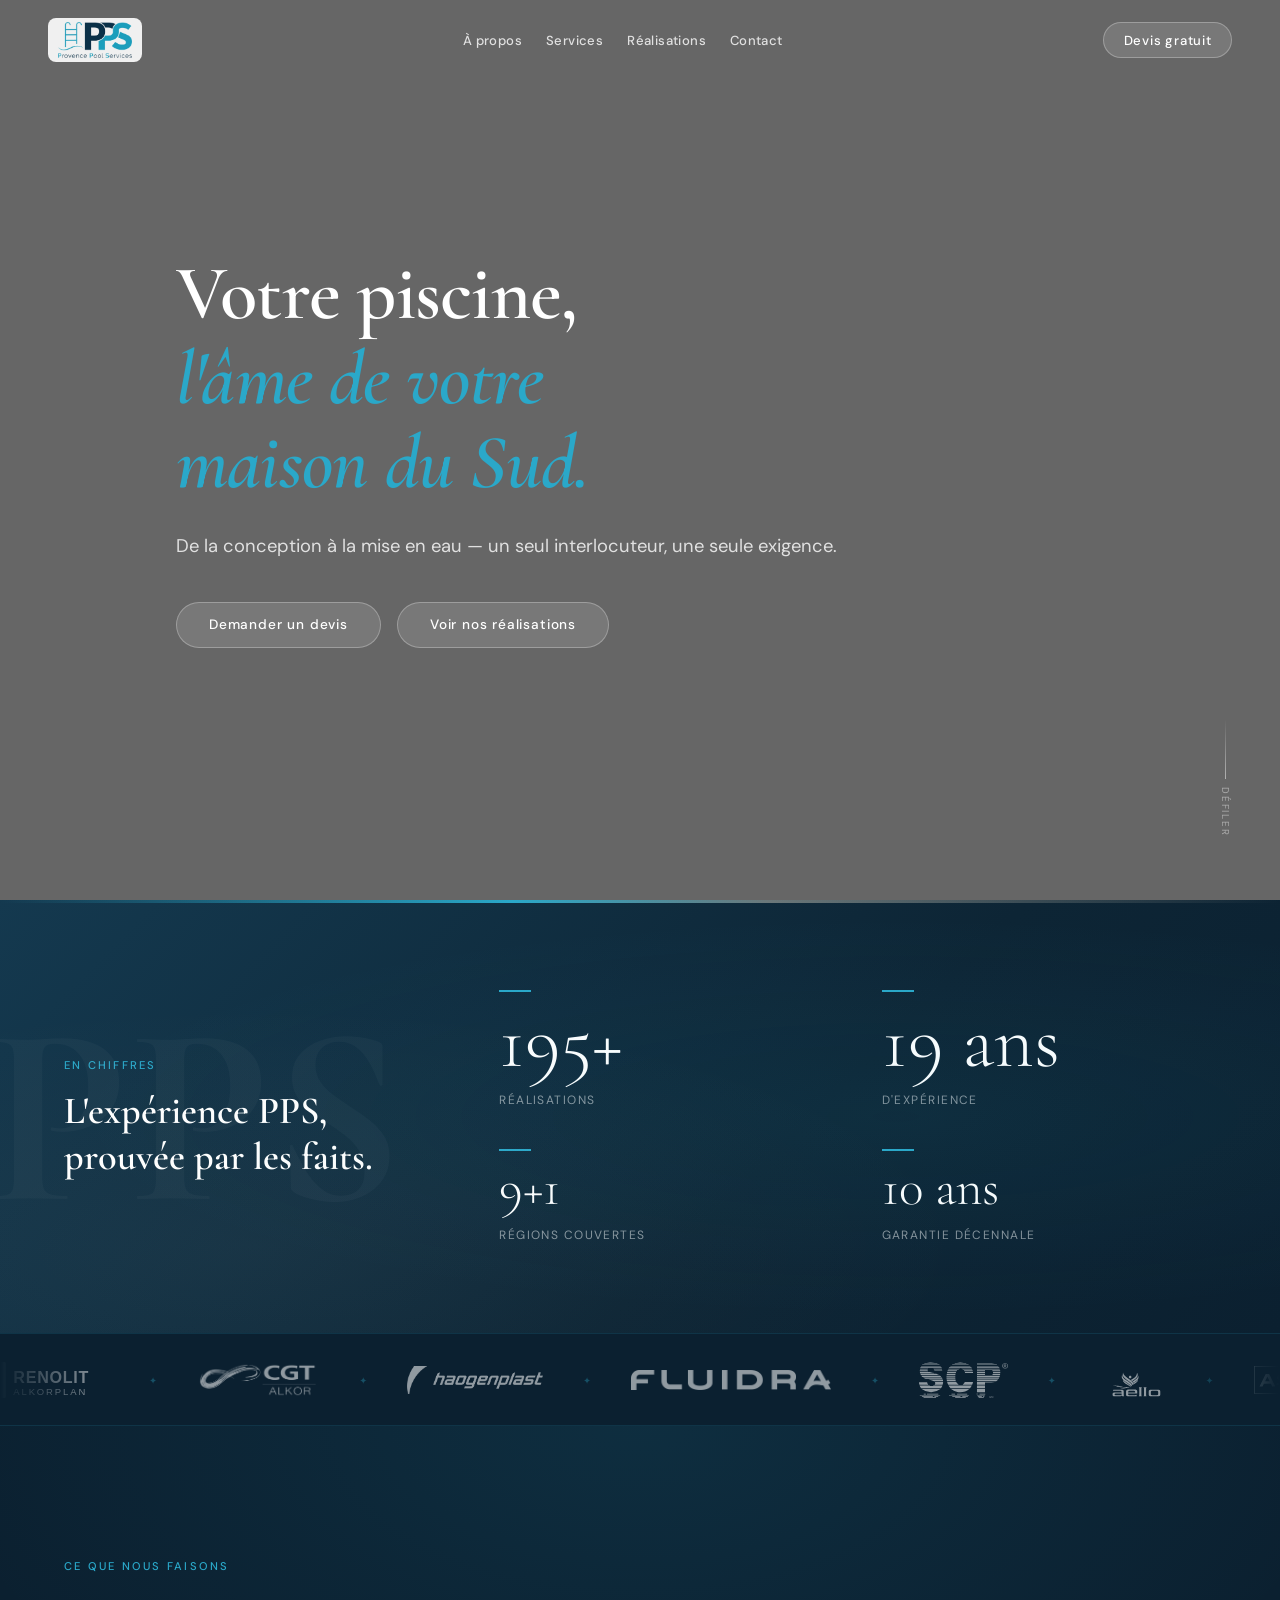
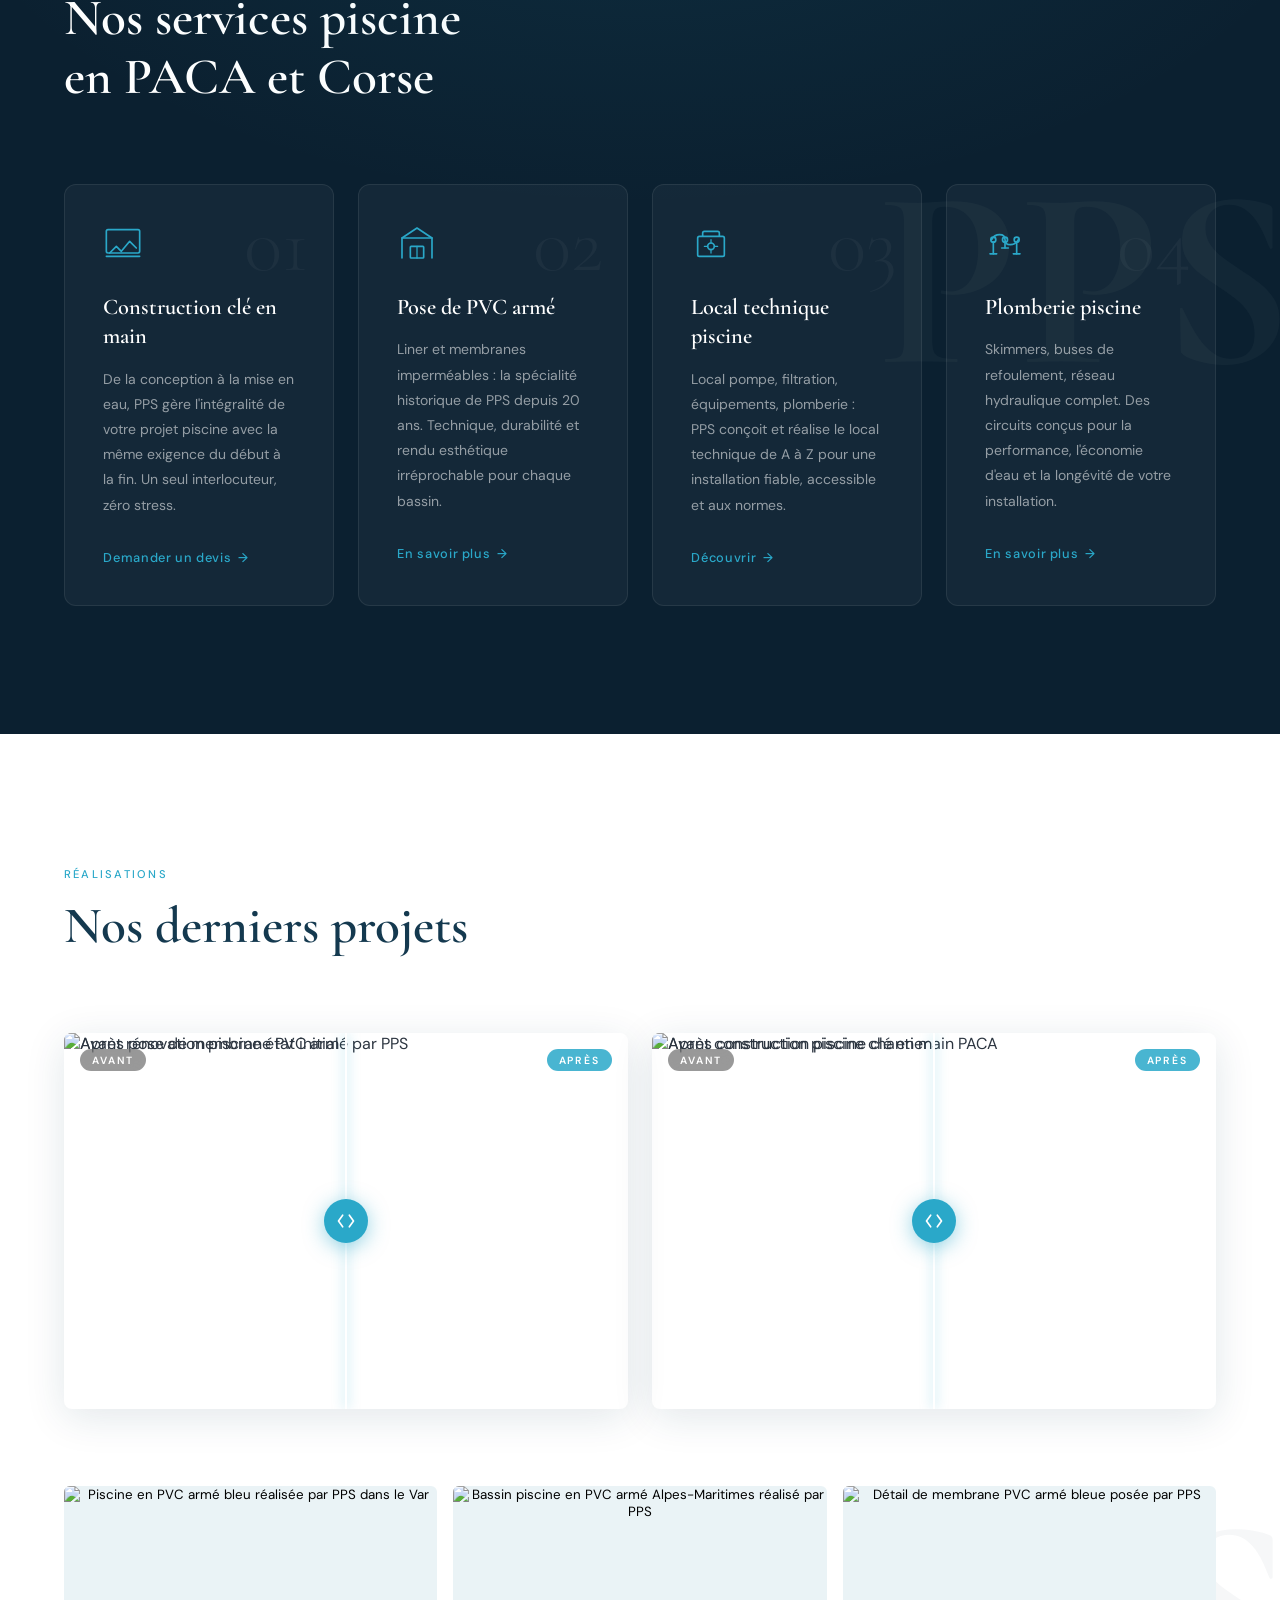
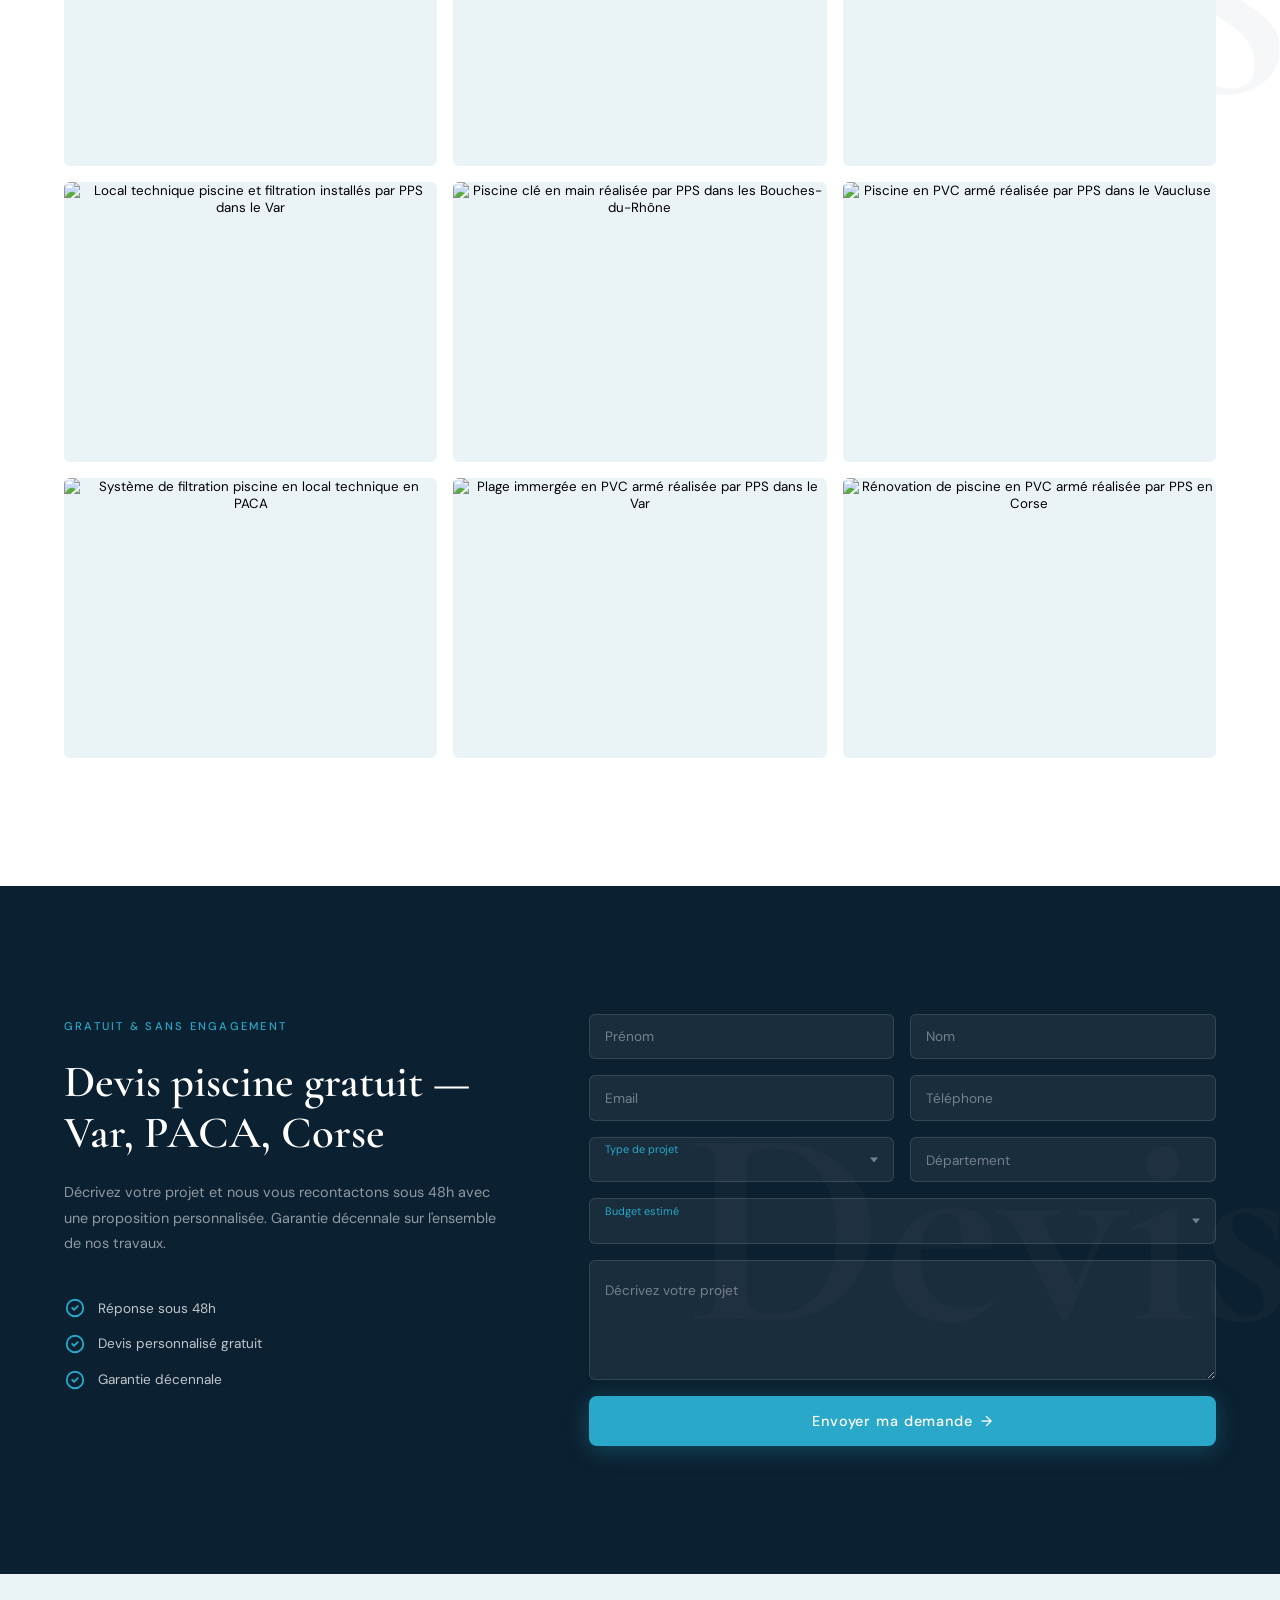
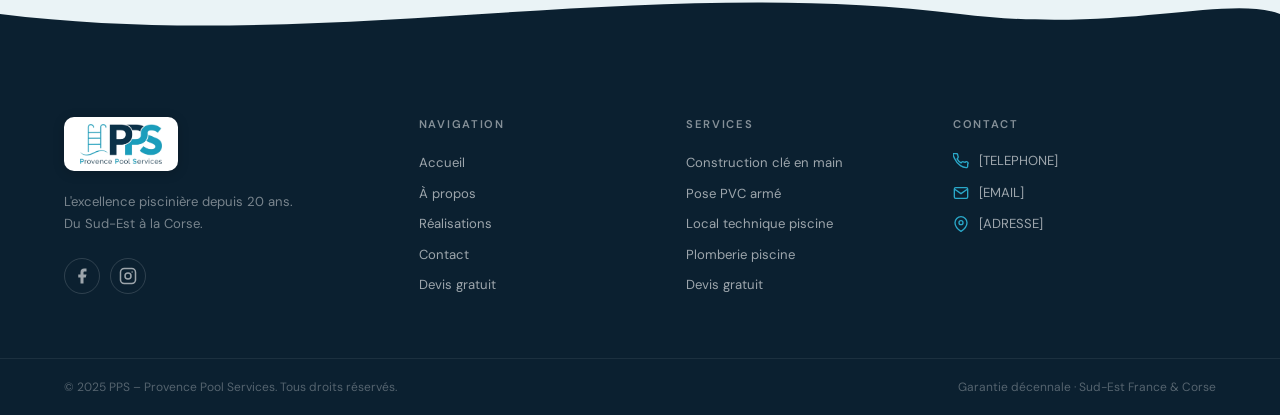
==== commit bfe2126b: "Ajoute 'PPS' en texte décoratif arrière-plan sur stats, services, réalisations Co-Authored-By: Claud" ====
--- a/index.html
+++ b/index.html
@@ -165,6 +165,7 @@
   ============================================================ -->
   <section class="stats" id="chiffres" aria-labelledby="stats-title">
     <div class="stats__deco-line" aria-hidden="true"></div>
+    <div class="section__deco section__deco--left" aria-hidden="true">PPS</div>
     <div class="container stats__grid">
       <div class="stats__head scroll-reveal scroll-reveal--fade-up">
         <span class="eyebrow eyebrow--light">En chiffres</span>
@@ -238,6 +239,7 @@
        SERVICES
   ============================================================ -->
   <section class="services" id="services" aria-labelledby="services-title">
+    <div class="section__deco section__deco--right" aria-hidden="true">PPS</div>
     <div class="services__water" aria-hidden="true">
       <div class="services__wave services__wave--1"></div>
       <div class="services__wave services__wave--2"></div>
@@ -319,6 +321,7 @@
        REALISATIONS — Avant/Après + Galerie
   ============================================================ -->
   <section class="realisations" id="realisations" aria-labelledby="realisations-title">
+    <div class="section__deco section__deco--right section__deco--dark" aria-hidden="true">PPS</div>
     <div class="container">
       <div class="section-header scroll-reveal scroll-reveal--fade-up">
         <span class="eyebrow">Réalisations</span>
--- a/style.css
+++ b/style.css
@@ -809,89 +809,88 @@
 ============================================================ */
 .services {
   padding-block: var(--section-gap);
-  background: linear-gradient(160deg, var(--color-mist) 0%, var(--color-mist-deep) 100%);
+  background: var(--color-dark);
   position: relative;
   overflow: hidden;
 }
-
-.services__water {
-  position: absolute;
-  top: 0; left: 0; right: 0;
-  height: 100px;
-  overflow: hidden;
+.services::before {
+  content: '';
+  position: absolute;
+  inset: 0;
+  background: radial-gradient(ellipse 80% 60% at 50% 0%, rgba(42,168,201,0.1) 0%, transparent 70%);
   pointer-events: none;
 }
-.services__wave {
-  position: absolute;
-  top: -30px;
-  left: -100%;
-  width: 300%;
-  height: 80px;
-  border-radius: 50%;
-}
-.services__wave--1 { background: var(--color-white); opacity: 0.8; animation: waveMove 10s linear infinite; }
-.services__wave--2 { background: var(--color-white); opacity: 0.5; animation: waveMove 14s linear infinite reverse; top: -10px; }
+.services .section-title { color: var(--color-white); }
+.services .eyebrow { color: var(--color-accent); }
+
+.services__water { display: none; }
 
 .services__grid {
   display: grid;
-  grid-template-columns: repeat(auto-fit, minmax(min(100%, 280px), 1fr));
+  grid-template-columns: repeat(auto-fit, minmax(min(100%, 260px), 1fr));
   gap: 1.5rem;
 }
 
 /* ── Service Card ── */
 .service-card {
-  background: var(--color-white);
-  border-radius: 8px;
+  background: rgba(255,255,255,0.04);
+  border: 1px solid rgba(255,255,255,0.08);
+  border-radius: 12px;
   padding: clamp(1.75rem, 3vw, 2.5rem);
   position: relative;
   overflow: hidden;
-  transition: transform 0.4s ease, box-shadow 0.4s ease;
-  border-left: 3px solid transparent;
+  transition: transform 0.4s ease, box-shadow 0.4s ease, border-color 0.4s ease, background 0.4s ease;
 }
 .service-card::before {
   content: '';
   position: absolute;
-  inset: 0;
-  background: linear-gradient(135deg, rgba(42,168,201,0.03), transparent);
+  top: 0; left: 0; right: 0;
+  height: 2px;
+  background: linear-gradient(90deg, transparent, var(--color-accent), transparent);
   opacity: 0;
   transition: opacity 0.4s;
 }
-.service-card:hover { transform: translateY(-6px); box-shadow: 0 20px 60px rgba(20,57,79,0.12); border-left-color: var(--color-accent); }
+.service-card:hover {
+  transform: translateY(-8px);
+  background: rgba(42,168,201,0.07);
+  border-color: rgba(42,168,201,0.35);
+  box-shadow: 0 24px 60px rgba(0,0,0,0.4), 0 0 40px rgba(42,168,201,0.08);
+}
 .service-card:hover::before { opacity: 1; }
 
 .service-card__num {
   position: absolute;
-  top: 1.5rem; right: 1.75rem;
+  top: 1.25rem; right: 1.5rem;
   font-family: var(--font-serif);
-  font-size: 4.5rem;
+  font-size: 5rem;
   font-weight: 300;
-  color: rgba(20,57,79,0.06);
+  color: rgba(255,255,255,0.04);
   line-height: 1;
   pointer-events: none;
   transition: color 0.4s;
 }
-.service-card:hover .service-card__num { color: rgba(42,168,201,0.12); }
+.service-card:hover .service-card__num { color: rgba(42,168,201,0.15); }
 
 .service-card__icon {
   color: var(--color-accent);
   margin-bottom: 1.5rem;
   transition: transform 0.4s var(--transition-spring);
 }
-.service-card:hover .service-card__icon { transform: scale(1.1) rotate(-3deg); }
+.service-card:hover .service-card__icon { transform: scale(1.15) rotate(-4deg); }
 
 .service-card__title {
   font-family: var(--font-serif);
-  font-size: clamp(1.15rem, 1.8vw, 1.35rem);
+  font-size: clamp(1.15rem, 1.8vw, 1.4rem);
   font-weight: 600;
-  color: var(--color-primary);
+  color: var(--color-white);
   margin-bottom: 1rem;
   line-height: 1.3;
 }
 
 .service-card__body {
   font-size: 0.875rem;
-  line-height: 1.75;
-  color: var(--color-text-light);
+  line-height: 1.8;
+  color: rgba(255,255,255,0.55);
   margin-bottom: 1.75rem;
 }
 
@@ -913,6 +912,8 @@
 .realisations {
   padding-block: var(--section-gap);
   background: var(--color-white);
+  position: relative;
+  overflow: hidden;
 }
 
 /* ── Before / After ── */
@@ -1076,6 +1077,25 @@
 .stats__deco-line {
   display: none;
 }
+
+/* ── Texte décoratif PPS en arrière-plan ── */
+.section__deco {
+  position: absolute;
+  top: 50%;
+  transform: translateY(-50%);
+  font-family: var(--font-serif);
+  font-size: clamp(10rem, 20vw, 20rem);
+  font-weight: 700;
+  color: rgba(255,255,255,0.03);
+  pointer-events: none;
+  line-height: 1;
+  user-select: none;
+  white-space: nowrap;
+  z-index: 0;
+}
+.section__deco--left  { left: -0.05em; }
+.section__deco--right { right: -0.05em; }
+.section__deco--dark  { color: rgba(20,57,79,0.04); }
 
 .stats__grid {
   display: grid;
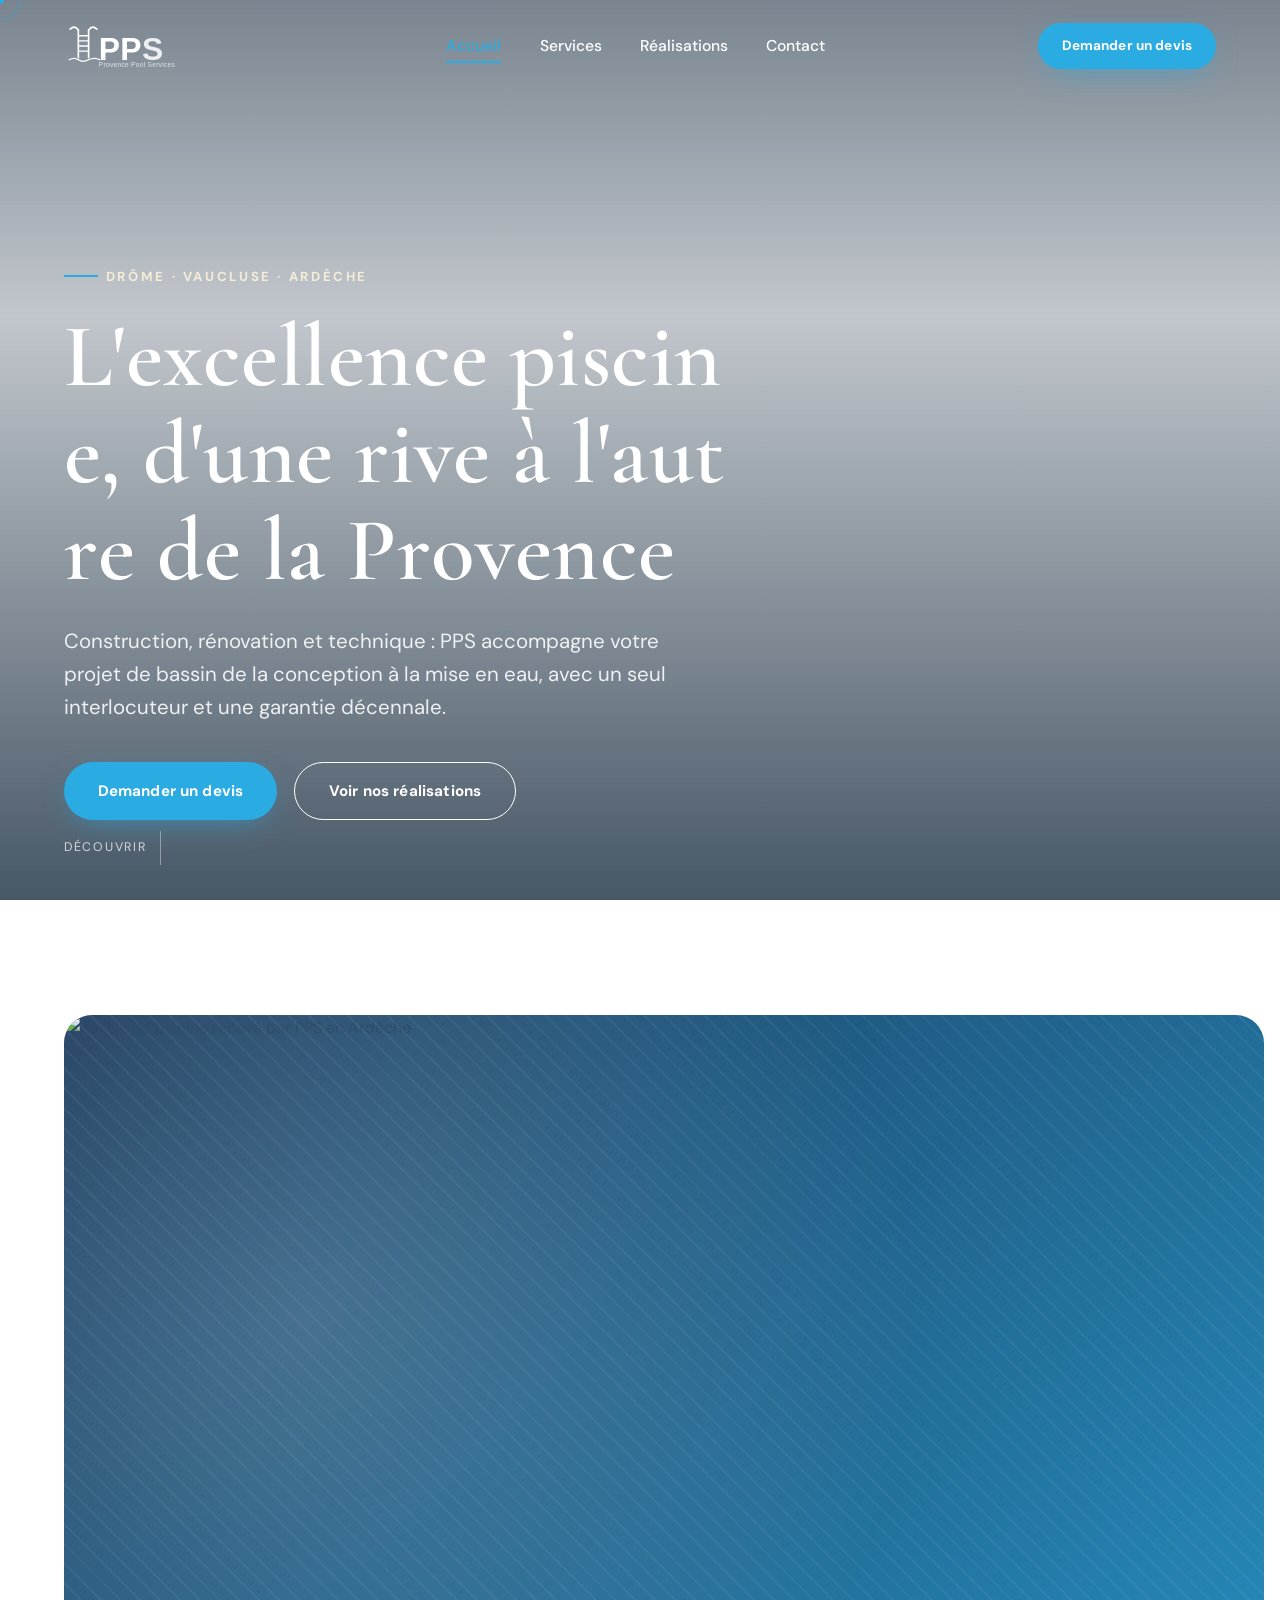
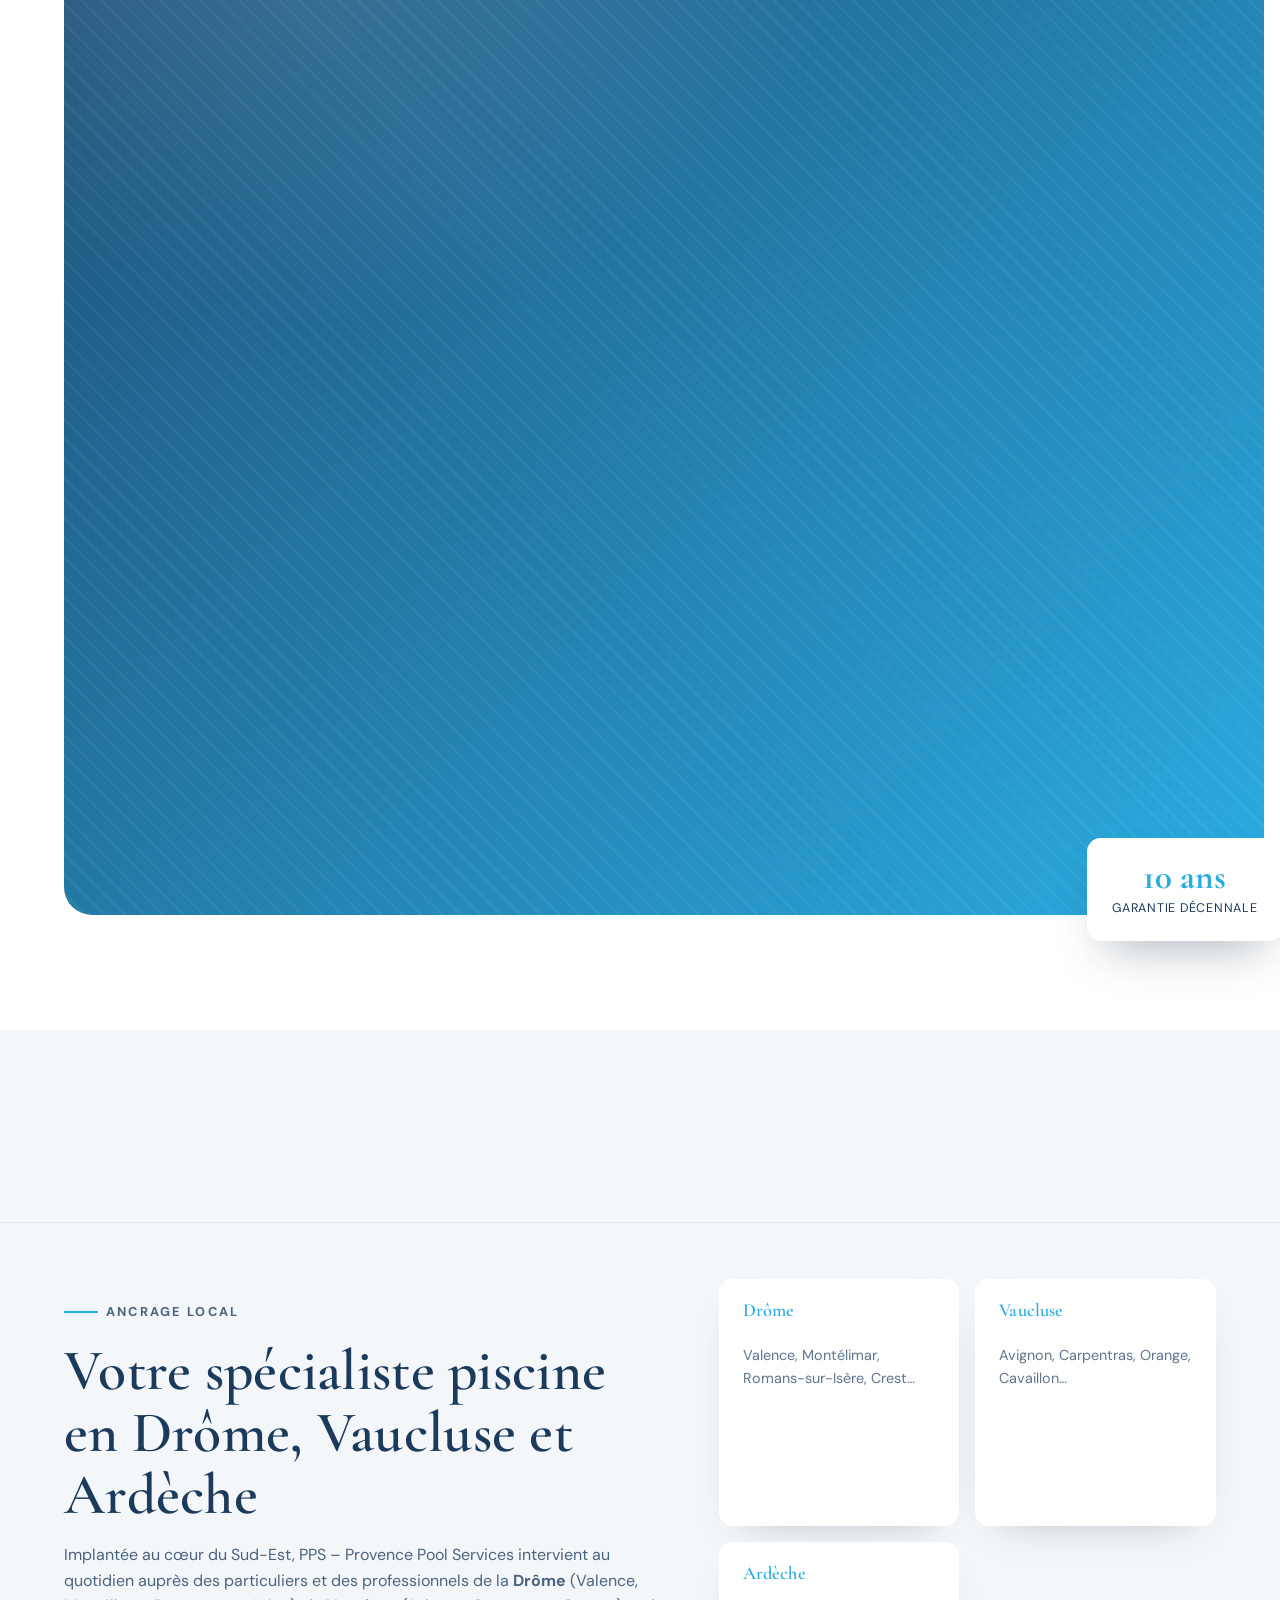
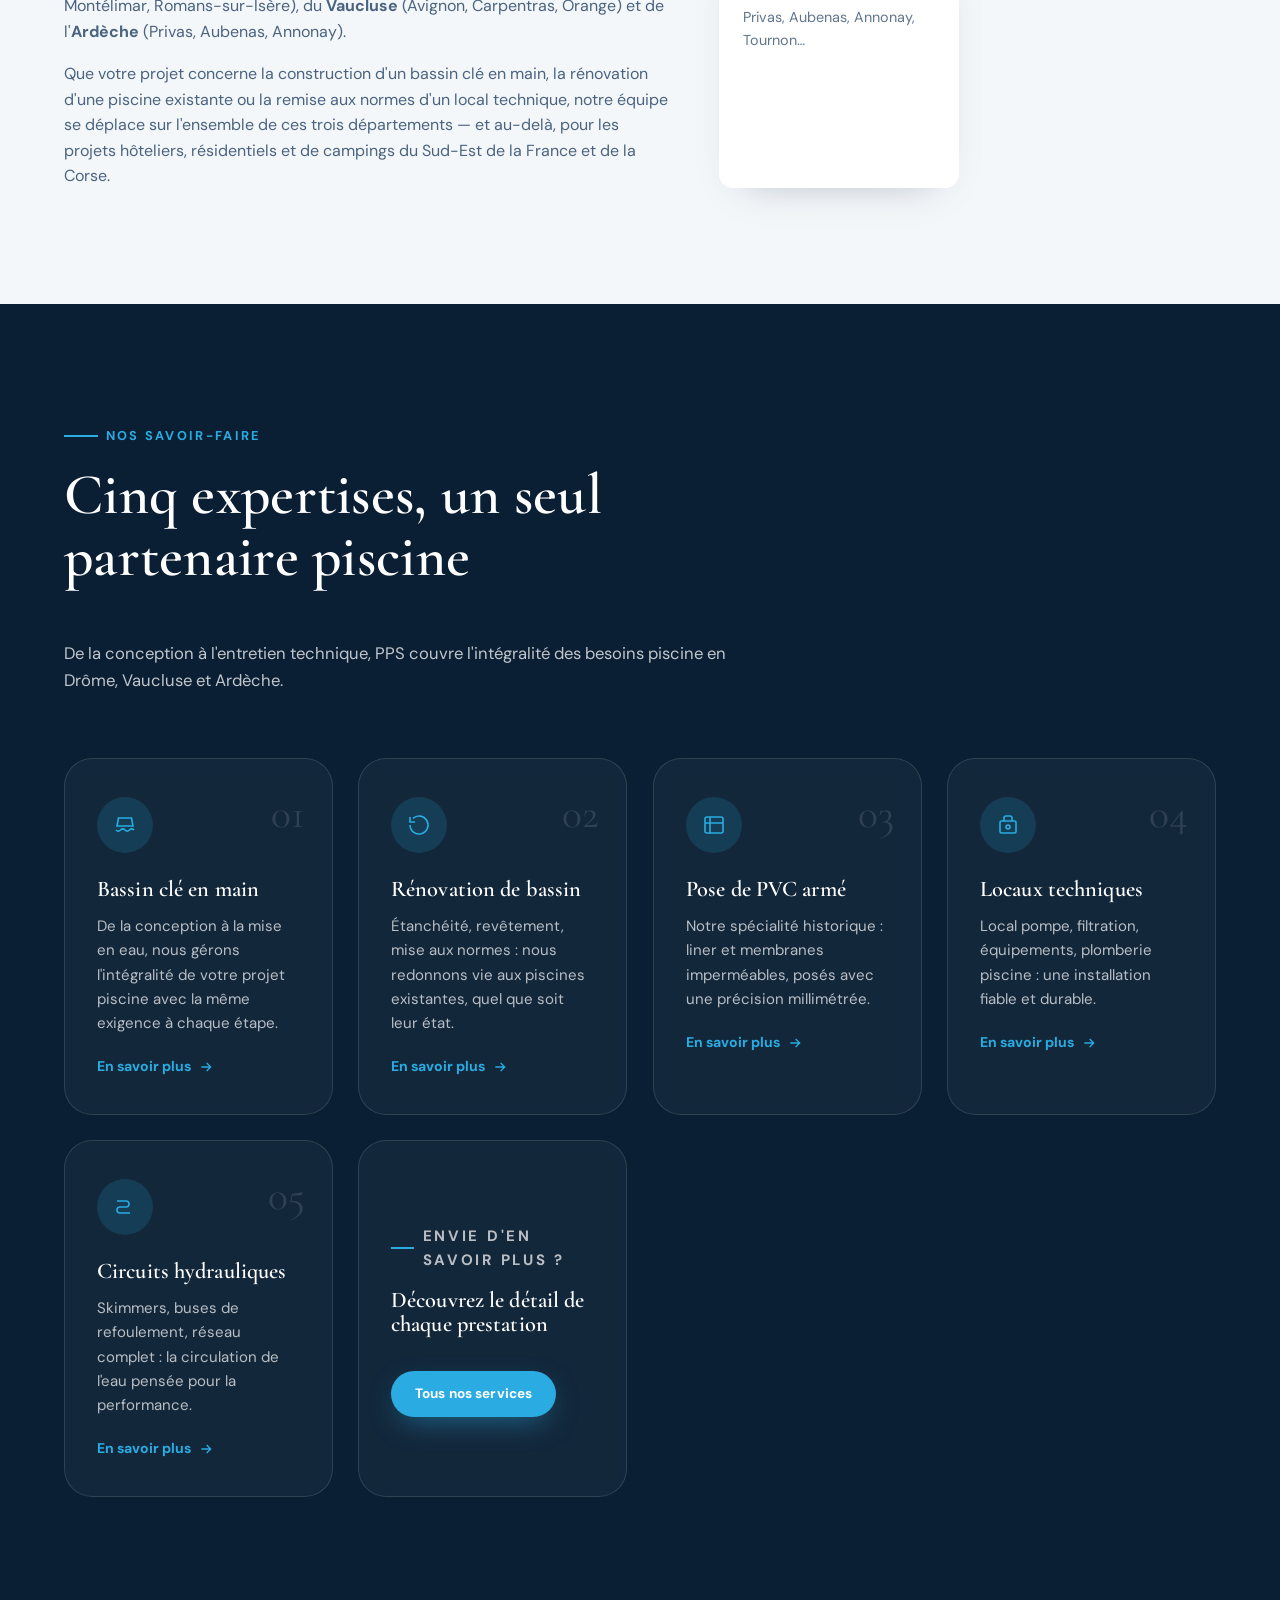
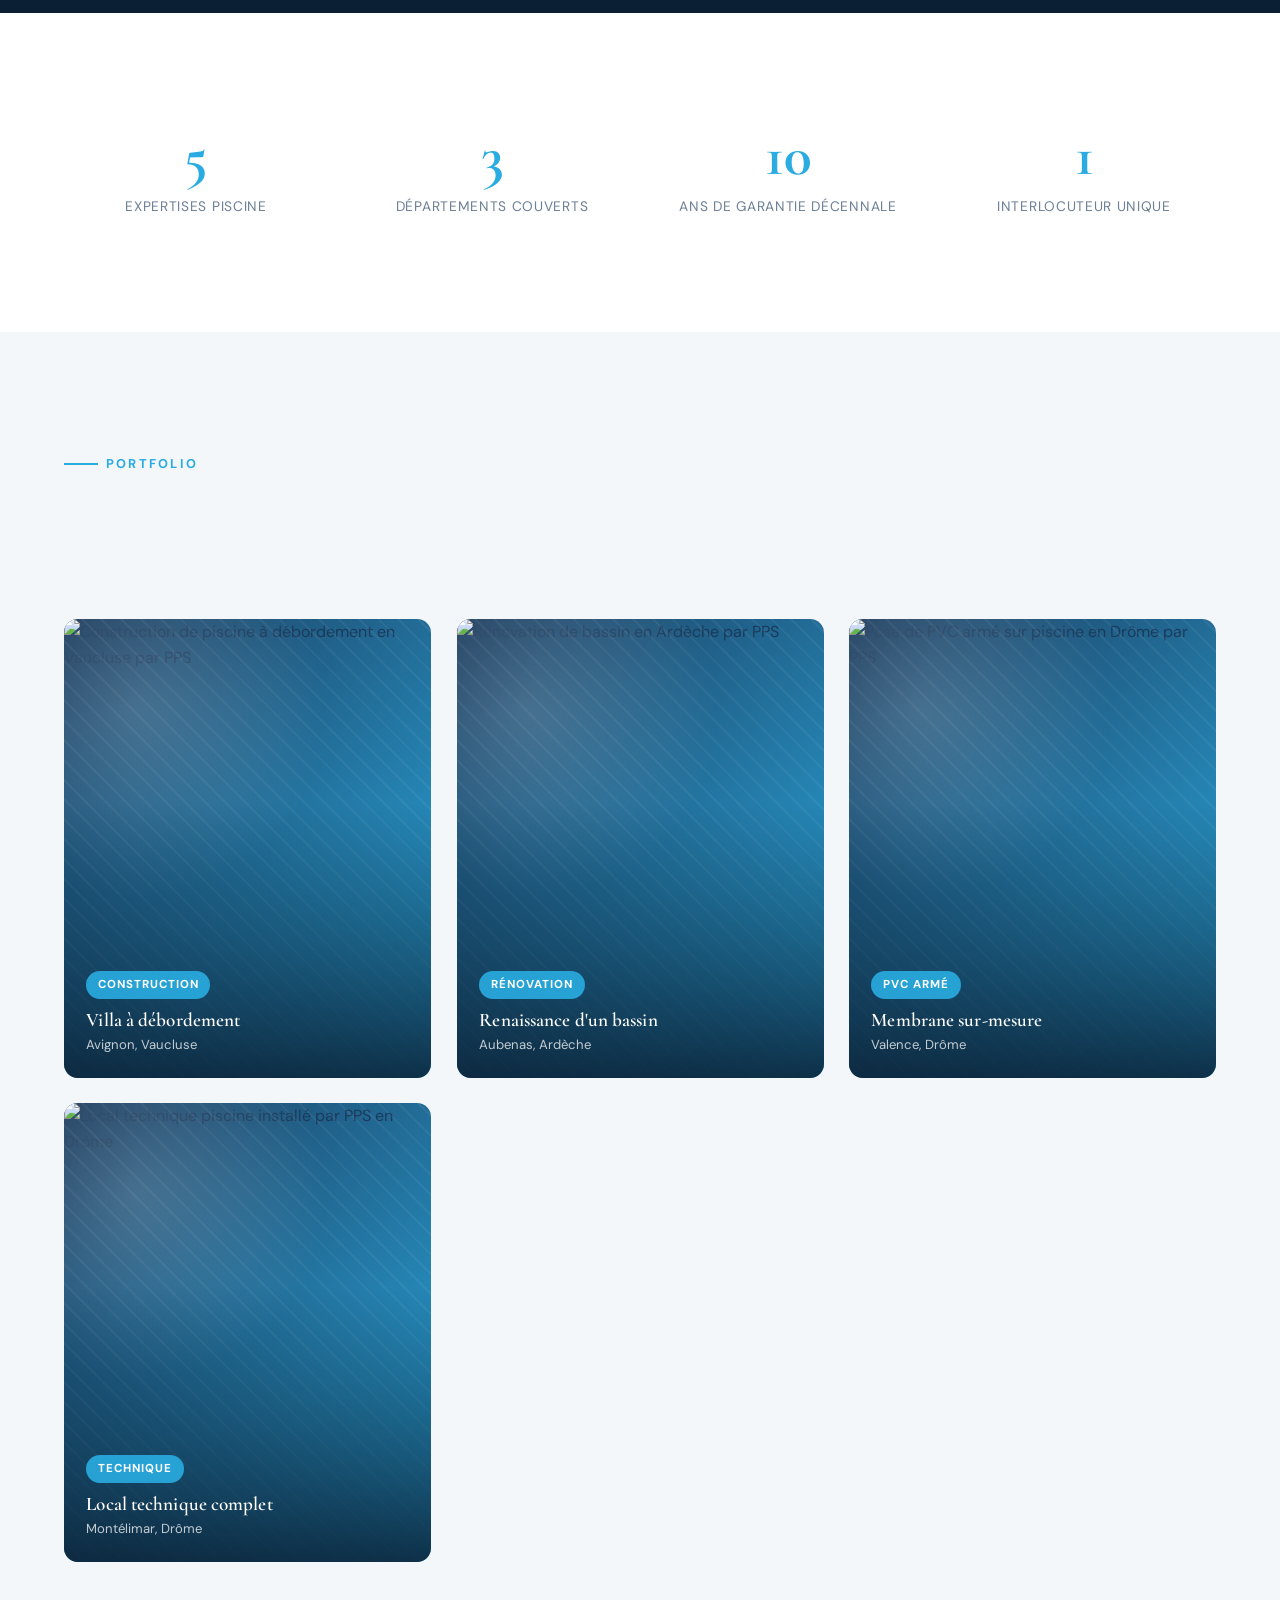
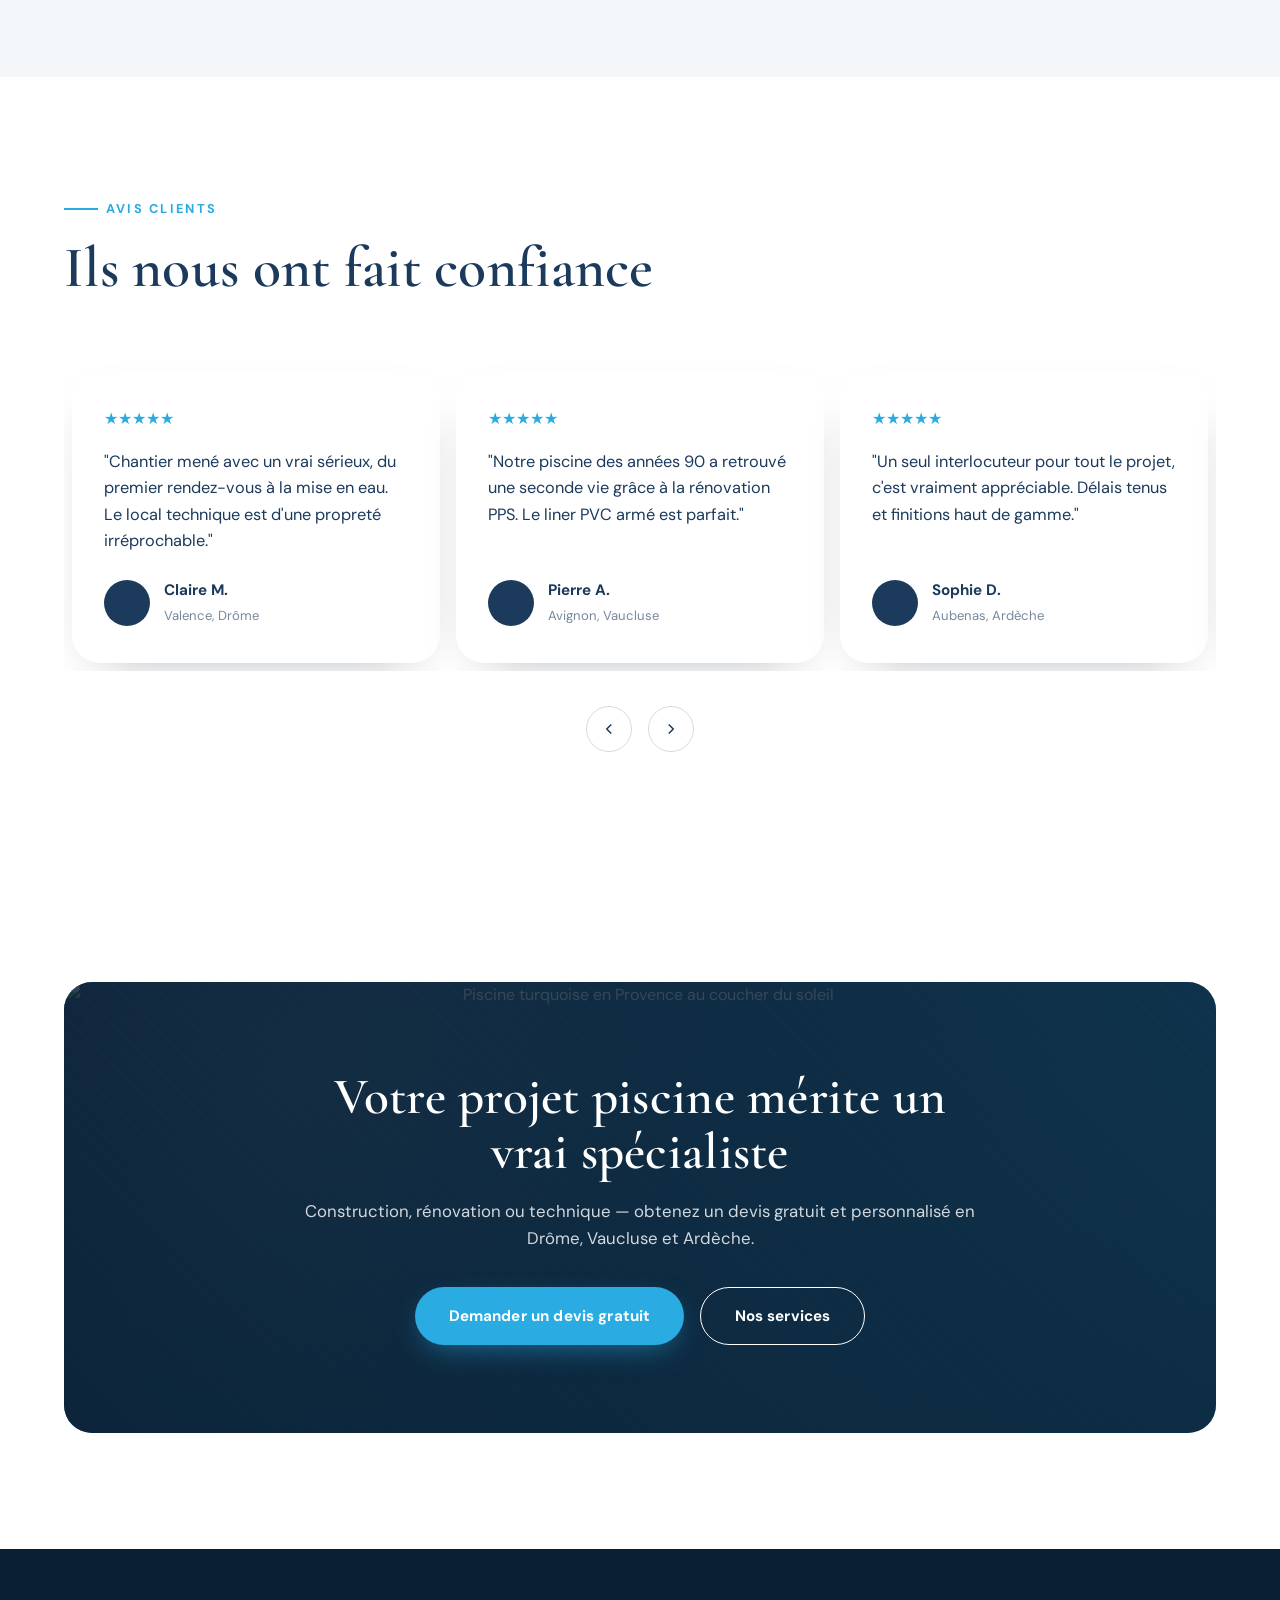
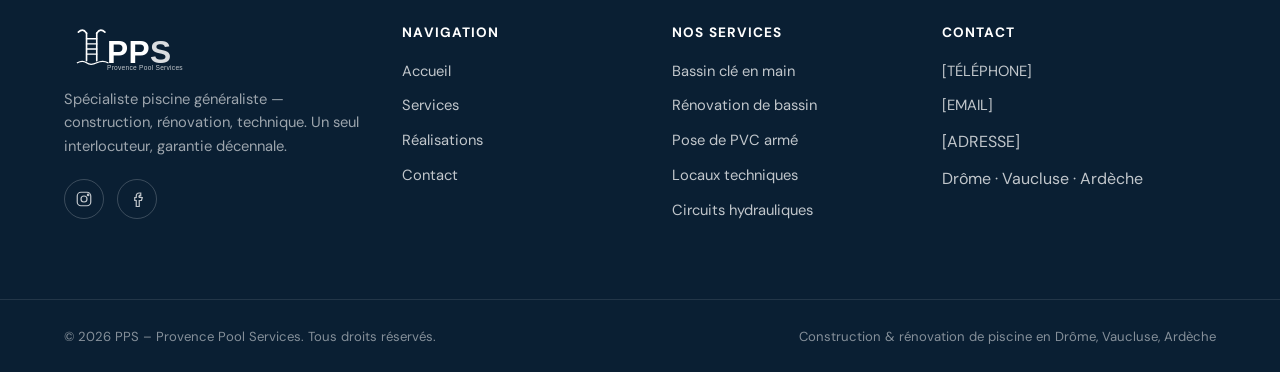
==== commit 9e0af6f6: "Refonte complète du site vers le nouveau brief PPS Nouveau positionnement généraliste piscine (const" ====
--- a/index.html
+++ b/index.html
@@ -1,657 +1,488 @@
 <!DOCTYPE html>
 <html lang="fr">
 <head>
-  <meta charset="UTF-8">
-  <meta name="viewport" content="width=device-width, initial-scale=1.0">
-
-  <!-- SEO -->
-  <title>PPS – Pisciniste PVC Armé Sud-Est &amp; Corse | Provence Pool Services</title>
-  <meta name="description" content="PPS, pisciniste spécialiste pose de membrane PVC armé depuis 20 ans. Projets piscine clé en main avec garantie décennale — Var, PACA, Corse et tout le Sud-Est.">
-  <meta name="keywords" content="pisciniste sud-est, pose PVC armé, membrane armée piscine, pisciniste Var, pisciniste PACA, construction piscine Provence, local technique piscine, pisciniste Corse">
-  <link rel="canonical" href="https://www.provence-pool-services.fr/">
-
-  <!-- Open Graph -->
-  <meta property="og:title" content="PPS – Pisciniste PVC Armé Sud-Est &amp; Corse">
-  <meta property="og:description" content="Spécialiste pose membrane PVC armé depuis 20 ans. Garantie décennale. Var, PACA, Corse.">
-  <meta property="og:image" content="https://images.unsplash.com/photo-1600542454033-f57a07bb2ea1?w=1200&q=80">
-  <meta property="og:type" content="website">
-
-  <!-- Schema.org -->
-  <script type="application/ld+json">
-  {
-    "@context": "https://schema.org",
-    "@type": "LocalBusiness",
-    "name": "PPS – Provence Pool Services",
-    "description": "Spécialiste pose membrane PVC armé et construction piscine clé en main depuis 20 ans. Garantie décennale.",
-    "areaServed": [
-      "Var", "Bouches-du-Rhône", "Alpes-Maritimes", "Vaucluse",
-      "Alpes-de-Haute-Provence", "Hautes-Alpes", "Gard", "Hérault", "Corse"
-    ],
-    "hasOfferCatalog": {
-      "@type": "OfferCatalog",
-      "name": "Services piscine",
-      "itemListElement": [
-        {"@type": "Offer", "name": "Pose membrane PVC armé"},
-        {"@type": "Offer", "name": "Construction piscine clé en main"},
-        {"@type": "Offer", "name": "Local technique piscine"},
-        {"@type": "Offer", "name": "Plomberie piscine"}
-      ]
-    },
-    "knowsAbout": ["PVC armé", "membrane armée piscine", "liner piscine", "local technique piscine"]
-  }
-  </script>
-
-  <!-- Schema.org FAQ -->
-  <script type="application/ld+json">
-  {
-    "@context": "https://schema.org",
-    "@type": "FAQPage",
-    "mainEntity": [
-      {"@type": "Question", "name": "Quelle est la durée de vie d'une membrane PVC armé ?", "acceptedAnswer": {"@type": "Answer", "text": "Une membrane PVC armé posée dans les règles de l'art dure en moyenne 15 à 25 ans. Chez PPS, chaque pose est couverte par notre garantie décennale."}},
-      {"@type": "Question", "name": "Peut-on rénover une piscine existante avec du PVC armé ?", "acceptedAnswer": {"@type": "Answer", "text": "Oui. Le PVC armé se pose directement sur un bassin existant (carrelage, ancien liner ou béton) sans démolition ni gros œuvre."}},
-      {"@type": "Question", "name": "Combien de temps dure un chantier piscine clé en main ?", "acceptedAnswer": {"@type": "Answer", "text": "Pour une construction neuve clé en main, comptez en moyenne 6 à 10 semaines. Une rénovation en PVC armé seule se réalise en quelques jours."}},
-      {"@type": "Question", "name": "Dans quelles régions intervenez-vous ?", "acceptedAnswer": {"@type": "Answer", "text": "PPS intervient sur tout le Sud-Est de la France (Var, Bouches-du-Rhône, Alpes-Maritimes, Vaucluse, Alpes-de-Haute-Provence, Hautes-Alpes, Gard, Hérault) ainsi qu'en Corse."}},
-      {"@type": "Question", "name": "Le devis est-il vraiment gratuit ?", "acceptedAnswer": {"@type": "Answer", "text": "Oui. L'étude du projet et le devis détaillé sont entièrement gratuits et sans engagement."}},
-      {"@type": "Question", "name": "Qu'est-ce que la garantie décennale couvre ?", "acceptedAnswer": {"@type": "Answer", "text": "La garantie décennale couvre pendant 10 ans tout dommage compromettant la solidité de l'ouvrage ou son étanchéité."}}
-    ]
-  }
-  </script>
-
-  <!-- Google Fonts preconnect -->
-  <link rel="preconnect" href="https://fonts.googleapis.com">
-  <link rel="preconnect" href="https://fonts.gstatic.com" crossorigin>
-  <link href="https://fonts.googleapis.com/css2?family=Cormorant+Garamond:ital,wght@0,300;0,400;0,600;0,700;1,300;1,400;1,600&family=DM+Sans:ital,opsz,wght@0,9..40,300;0,9..40,400;0,9..40,500;1,9..40,300&display=swap" rel="stylesheet">
-
-  <link rel="stylesheet" href="style.css">
-  <!-- Lenis smooth scroll -->
-  <script src="https://cdn.jsdelivr.net/npm/lenis@1.1.18/dist/lenis.min.js"></script>
+<meta charset="UTF-8">
+<meta name="viewport" content="width=device-width, initial-scale=1.0">
+<title>Construction et rénovation de piscine Drôme, Vaucluse, Ardèche | PPS – Provence Pool Services</title>
+<meta name="description" content="PPS, spécialiste piscine généraliste en Drôme, Vaucluse et Ardèche : construction clé en main, rénovation, PVC armé, locaux techniques. Garantie décennale.">
+<meta name="geo.region" content="FR-ARA;FR-PAC">
+<meta name="geo.placename" content="Drôme, Vaucluse, Ardèche">
+<link rel="canonical" href="https://www.provence-pool-services.fr/index.html">
+
+<!-- Open Graph -->
+<meta property="og:type" content="website">
+<meta property="og:title" content="PPS – Provence Pool Services | Piscine Drôme, Vaucluse, Ardèche">
+<meta property="og:description" content="Construction, rénovation et technique piscine. Un seul interlocuteur, garantie décennale. Drôme · Vaucluse · Ardèche.">
+<meta property="og:image" content="https://www.provence-pool-services.fr/assets/logo.png">
+<meta property="og:locale" content="fr_FR">
+
+<!-- Fonts -->
+<link rel="preconnect" href="https://fonts.googleapis.com">
+<link rel="preconnect" href="https://fonts.gstatic.com" crossorigin>
+<link href="https://fonts.googleapis.com/css2?family=Cormorant+Garamond:wght@500;600;700&family=DM+Sans:wght@400;500;700&display=swap" rel="stylesheet">
+
+<link rel="icon" href="assets/logo.png" type="image/png">
+<link rel="stylesheet" href="style.css">
+
+<script type="application/ld+json">
+{
+  "@context": "https://schema.org",
+  "@type": "HomeAndConstructionBusiness",
+  "@id": "https://www.provence-pool-services.fr/#business",
+  "name": "PPS – Provence Pool Services",
+  "image": "https://www.provence-pool-services.fr/assets/logo.png",
+  "url": "https://www.provence-pool-services.fr/",
+  "telephone": "[TÉLÉPHONE]",
+  "email": "[EMAIL]",
+  "priceRange": "€€€",
+  "description": "Spécialiste piscine généraliste : bassin clé en main, rénovation, PVC armé, locaux techniques et circuits hydrauliques en Drôme, Vaucluse et Ardèche. Garantie décennale.",
+  "address": {
+    "@type": "PostalAddress",
+    "streetAddress": "[ADRESSE]",
+    "addressLocality": "[VILLE]",
+    "postalCode": "[CODE POSTAL]",
+    "addressCountry": "FR"
+  },
+  "areaServed": [
+    { "@type": "AdministrativeArea", "name": "Drôme" },
+    { "@type": "AdministrativeArea", "name": "Vaucluse" },
+    { "@type": "AdministrativeArea", "name": "Ardèche" },
+    { "@type": "AdministrativeArea", "name": "Sud-Est de la France" },
+    { "@type": "AdministrativeArea", "name": "Corse" }
+  ],
+  "makesOffer": [
+    { "@type": "Offer", "itemOffered": { "@type": "Service", "name": "Bassin clé en main" } },
+    { "@type": "Offer", "itemOffered": { "@type": "Service", "name": "Rénovation de bassin" } },
+    { "@type": "Offer", "itemOffered": { "@type": "Service", "name": "Pose de PVC armé" } },
+    { "@type": "Offer", "itemOffered": { "@type": "Service", "name": "Locaux techniques" } },
+    { "@type": "Offer", "itemOffered": { "@type": "Service", "name": "Circuits hydrauliques" } }
+  ],
+  "sameAs": ["[INSTAGRAM]", "[FACEBOOK]"]
+}
+</script>
 </head>
 <body>
-
-  <!-- ============================================================
-       CURSOR CUSTOM
-  ============================================================ -->
-  <div class="cursor" id="cursor"></div>
-  <div class="cursor-trail" id="cursorTrail"></div>
-
-  <!-- ============================================================
-       PRELOADER
-  ============================================================ -->
-  <div class="preloader" id="preloader">
-    <div class="preloader__inner">
-      <div class="preloader__logo">
-        <span class="preloader__logo-pp">PP</span><span class="preloader__logo-s">S</span>
-      </div>
-      <div class="preloader__bar-wrap">
-        <div class="preloader__bar" id="preloaderBar"></div>
-      </div>
-      <p class="preloader__label">Provence Pool Services</p>
+<a href="#main" class="skip-link">Aller au contenu</a>
+
+<!-- ===== HEADER ===== -->
+<header class="header" id="header">
+  <div class="header__inner container">
+    <a href="index.html" class="header__logo" aria-label="PPS – Provence Pool Services, retour à l'accueil">
+      <img src="assets/logo-white.svg" alt="PPS – Provence Pool Services" width="180" height="46" class="header__logo-img header__logo-img--white">
+      <img src="assets/logo.png" alt="PPS – Provence Pool Services" width="180" height="46" class="header__logo-img header__logo-img--color">
+    </a>
+    <nav class="nav" id="nav" aria-label="Navigation principale">
+      <ul class="nav__list">
+        <li><a href="index.html" class="nav__link">Accueil</a></li>
+        <li><a href="services.html" class="nav__link">Services</a></li>
+        <li><a href="realisations.html" class="nav__link">Réalisations</a></li>
+        <li><a href="contact.html" class="nav__link">Contact</a></li>
+      </ul>
+    </nav>
+    <div class="header__actions">
+      <a href="contact.html" class="btn btn--primary btn--sm header__cta">Demander un devis</a>
+      <button class="burger" id="burger" aria-label="Ouvrir le menu" aria-expanded="false" aria-controls="mobileNav">
+        <span></span><span></span><span></span>
+      </button>
     </div>
   </div>
-
-  <!-- ============================================================
-       HEADER
-  ============================================================ -->
-  <header class="header" id="header">
-    <div class="header__inner">
-      <a href="#hero" class="header__logo" aria-label="PPS Provence Pool Services">
-        <img src="assets/logo-pps-transparent.png" alt="Logo PPS Provence Pool Services" height="46" width="auto" class="header__logo-img">
+</header>
+
+<nav class="mobile-nav" id="mobileNav" aria-label="Navigation mobile">
+  <a href="index.html">Accueil</a>
+  <a href="services.html">Services</a>
+  <a href="realisations.html">Réalisations</a>
+  <a href="contact.html">Contact</a>
+  <a href="contact.html" class="btn btn--primary">Demander un devis</a>
+</nav>
+
+<main id="main">
+
+  <!-- ===== HERO ===== -->
+  <section class="hero">
+    <div class="hero__media">
+      <img
+        src="https://images.unsplash.com/photo-1571896349842-33c89424de2d?q=80&w=2000&auto=format&fit=crop"
+        alt="Piscine à débordement turquoise avec vue panoramique en Provence"
+        width="2000" height="1333" fetchpriority="high">
+    </div>
+    <div class="hero__scrim"></div>
+    <div class="hero__content container">
+      <p class="hero__eyebrow">Drôme · Vaucluse · Ardèche</p>
+      <h1 class="hero__h1" data-letter-reveal>L'excellence piscine, d'une rive à l'autre de la Provence</h1>
+      <p class="hero__sub">Construction, rénovation et technique : PPS accompagne votre projet de bassin de la conception à la mise en eau, avec un seul interlocuteur et une garantie décennale.</p>
+      <div class="hero__actions">
+        <a href="contact.html" class="btn btn--primary">Demander un devis</a>
+        <a href="realisations.html" class="btn btn--ghost" style="color:#fff;">Voir nos réalisations</a>
+      </div>
+    </div>
+    <a href="#about" class="hero__scroll">
+      <span>Découvrir</span>
+      <span class="hero__scroll-line" aria-hidden="true"></span>
+    </a>
+  </section>
+
+  <!-- ===== ABOUT ===== -->
+  <section class="section-pad" id="about">
+    <div class="container about">
+      <div class="about__media" data-reveal="scale">
+        <img
+          src="https://images.unsplash.com/photo-1600585154340-be6161a56a0c?q=80&w=1200&auto=format&fit=crop"
+          alt="Bassin de piscine rénové par PPS en Ardèche"
+          width="1200" height="1500" loading="lazy">
+        <div class="about__badge">
+          <strong>10 ans</strong>
+          <span>Garantie décennale</span>
+        </div>
+      </div>
+      <div>
+        <p class="eyebrow" data-reveal="fade-up">À propos de PPS</p>
+        <h2 class="section-title" data-reveal="fade-up" data-reveal-delay="0.1">Un seul interlocuteur, pour tous vos besoins piscine</h2>
+        <p class="section-lede" data-reveal="fade-up" data-reveal-delay="0.18">PPS – Provence Pool Services est le spécialiste piscine généraliste de la Drôme, du Vaucluse et de l'Ardèche. Construction, rénovation, mise aux normes, circuits hydrauliques : notre équipe maîtrise chaque corps de métier pour livrer des bassins d'exception, clé en main.</p>
+
+        <div class="about__points">
+          <div class="about__point" data-reveal="fade-up" data-reveal-delay="0.1">
+            <span class="icon" aria-hidden="true">
+              <svg width="20" height="20" viewBox="0 0 24 24" fill="none" stroke="currentColor" stroke-width="1.8"><path d="M12 2 3 7v6c0 5 4 8 9 9 5-1 9-4 9-9V7l-9-5Z"/><path d="m9 12 2 2 4-4"/></svg>
+            </span>
+            <div>
+              <h3>Garantie décennale</h3>
+              <p>Tous nos travaux — construction comme rénovation — sont couverts par une garantie décennale complète.</p>
+            </div>
+          </div>
+          <div class="about__point" data-reveal="fade-up" data-reveal-delay="0.2">
+            <span class="icon" aria-hidden="true">
+              <svg width="20" height="20" viewBox="0 0 24 24" fill="none" stroke="currentColor" stroke-width="1.8"><path d="M12 21c4.97-4.97 8-8.5 8-12a8 8 0 1 0-16 0c0 3.5 3.03 7.03 8 12Z"/><circle cx="12" cy="9" r="2.5"/></svg>
+            </span>
+            <div>
+              <h3>Zone d'intervention</h3>
+              <p>Drôme, Vaucluse, Ardèche au quotidien — Sud-Est de la France et Corse pour les projets d'envergure.</p>
+            </div>
+          </div>
+          <div class="about__point" data-reveal="fade-up" data-reveal-delay="0.3">
+            <span class="icon" aria-hidden="true">
+              <svg width="20" height="20" viewBox="0 0 24 24" fill="none" stroke="currentColor" stroke-width="1.8"><rect x="3" y="3" width="7" height="7" rx="1.5"/><rect x="14" y="3" width="7" height="7" rx="1.5"/><rect x="3" y="14" width="7" height="7" rx="1.5"/><rect x="14" y="14" width="7" height="7" rx="1.5"/></svg>
+            </span>
+            <div>
+              <h3>Projets clé en main</h3>
+              <p>Particuliers, hôtels, résidences, campings : un accompagnement complet, de la conception à la mise en eau.</p>
+            </div>
+          </div>
+        </div>
+      </div>
+    </div>
+  </section>
+
+  <!-- ===== SEO LOCAL PARAGRAPH ===== -->
+  <section class="section-pad bg-light">
+    <div class="container local-seo">
+      <div class="local-seo__grid">
+        <div>
+          <p class="eyebrow" data-reveal="fade-up">Ancrage local</p>
+          <h2 class="section-title" data-reveal="fade-up" data-reveal-delay="0.1">Votre spécialiste piscine en Drôme, Vaucluse et Ardèche</h2>
+          <p data-reveal="fade-up" data-reveal-delay="0.18">Implantée au cœur du Sud-Est, PPS – Provence Pool Services intervient au quotidien auprès des particuliers et des professionnels de la <strong>Drôme</strong> (Valence, Montélimar, Romans-sur-Isère), du <strong>Vaucluse</strong> (Avignon, Carpentras, Orange) et de l'<strong>Ardèche</strong> (Privas, Aubenas, Annonay).</p>
+          <p data-reveal="fade-up" data-reveal-delay="0.24">Que votre projet concerne la construction d'un bassin clé en main, la rénovation d'une piscine existante ou la remise aux normes d'un local technique, notre équipe se déplace sur l'ensemble de ces trois départements — et au-delà, pour les projets hôteliers, résidentiels et de campings du Sud-Est de la France et de la Corse.</p>
+        </div>
+        <div class="zone-list" data-reveal="fade-up" data-reveal-delay="0.15">
+          <div class="zone-card">
+            <h3>Drôme</h3>
+            <p>Valence, Montélimar, Romans-sur-Isère, Crest…</p>
+          </div>
+          <div class="zone-card">
+            <h3>Vaucluse</h3>
+            <p>Avignon, Carpentras, Orange, Cavaillon…</p>
+          </div>
+          <div class="zone-card">
+            <h3>Ardèche</h3>
+            <p>Privas, Aubenas, Annonay, Tournon…</p>
+          </div>
+        </div>
+      </div>
+    </div>
+  </section>
+
+  <!-- ===== SERVICES ===== -->
+  <section class="section-pad bg-navy" style="position:relative; overflow:hidden;">
+    <div class="container">
+      <div class="section-head">
+        <div>
+          <p class="eyebrow" data-reveal="fade-up">Nos savoir-faire</p>
+          <h2 class="section-title" data-reveal="fade-up" data-reveal-delay="0.1">Cinq expertises, un seul<br>partenaire piscine</h2>
+        </div>
+        <p class="section-lede" data-reveal="fade-up" data-reveal-delay="0.18">De la conception à l'entretien technique, PPS couvre l'intégralité des besoins piscine en Drôme, Vaucluse et Ardèche.</p>
+      </div>
+
+      <div class="services-grid">
+        <article class="service-card" data-reveal="fade-up" data-reveal-delay="0.05">
+          <span class="service-card__num">01</span>
+          <span class="service-card__icon" aria-hidden="true">
+            <svg width="24" height="24" viewBox="0 0 24 24" fill="none" stroke="currentColor" stroke-width="1.6"><path d="M3 17c1.5 1.5 3 1.5 4.5 0s3-1.5 4.5 0 3 1.5 4.5 0 3-1.5 4.5 0"/><path d="M4 13h16l-1.5-8h-13L4 13Z"/></svg>
+          </span>
+          <h3>Bassin clé en main</h3>
+          <p>De la conception à la mise en eau, nous gérons l'intégralité de votre projet piscine avec la même exigence à chaque étape.</p>
+          <a href="services.html#bassin-cle-en-main" class="service-card__link">En savoir plus <svg width="16" height="16" viewBox="0 0 24 24" fill="none" stroke="currentColor" stroke-width="2"><path d="M5 12h14M13 6l6 6-6 6"/></svg></a>
+        </article>
+
+        <article class="service-card" data-reveal="fade-up" data-reveal-delay="0.1">
+          <span class="service-card__num">02</span>
+          <span class="service-card__icon" aria-hidden="true">
+            <svg width="24" height="24" viewBox="0 0 24 24" fill="none" stroke="currentColor" stroke-width="1.6"><path d="M3 12a9 9 0 1 0 3-6.7"/><path d="M3 4v5h5"/></svg>
+          </span>
+          <h3>Rénovation de bassin</h3>
+          <p>Étanchéité, revêtement, mise aux normes : nous redonnons vie aux piscines existantes, quel que soit leur état.</p>
+          <a href="services.html#renovation" class="service-card__link">En savoir plus <svg width="16" height="16" viewBox="0 0 24 24" fill="none" stroke="currentColor" stroke-width="2"><path d="M5 12h14M13 6l6 6-6 6"/></svg></a>
+        </article>
+
+        <article class="service-card" data-reveal="fade-up" data-reveal-delay="0.15">
+          <span class="service-card__num">03</span>
+          <span class="service-card__icon" aria-hidden="true">
+            <svg width="24" height="24" viewBox="0 0 24 24" fill="none" stroke="currentColor" stroke-width="1.6"><rect x="3" y="4" width="18" height="16" rx="2"/><path d="M3 10h18M8 4v16"/></svg>
+          </span>
+          <h3>Pose de PVC armé</h3>
+          <p>Notre spécialité historique : liner et membranes imperméables, posés avec une précision millimétrée.</p>
+          <a href="services.html#pvc-arme" class="service-card__link">En savoir plus <svg width="16" height="16" viewBox="0 0 24 24" fill="none" stroke="currentColor" stroke-width="2"><path d="M5 12h14M13 6l6 6-6 6"/></svg></a>
+        </article>
+
+        <article class="service-card" data-reveal="fade-up" data-reveal-delay="0.2">
+          <span class="service-card__num">04</span>
+          <span class="service-card__icon" aria-hidden="true">
+            <svg width="24" height="24" viewBox="0 0 24 24" fill="none" stroke="currentColor" stroke-width="1.6"><rect x="4" y="8" width="16" height="12" rx="1.5"/><path d="M8 8V5a2 2 0 0 1 2-2h4a2 2 0 0 1 2 2v3"/><circle cx="12" cy="14" r="2"/></svg>
+          </span>
+          <h3>Locaux techniques</h3>
+          <p>Local pompe, filtration, équipements, plomberie piscine : une installation fiable et durable.</p>
+          <a href="services.html#locaux-techniques" class="service-card__link">En savoir plus <svg width="16" height="16" viewBox="0 0 24 24" fill="none" stroke="currentColor" stroke-width="2"><path d="M5 12h14M13 6l6 6-6 6"/></svg></a>
+        </article>
+
+        <article class="service-card" data-reveal="fade-up" data-reveal-delay="0.25">
+          <span class="service-card__num">05</span>
+          <span class="service-card__icon" aria-hidden="true">
+            <svg width="24" height="24" viewBox="0 0 24 24" fill="none" stroke="currentColor" stroke-width="1.6"><path d="M4 6h9a3 3 0 0 1 0 6H7a3 3 0 0 0 0 6h10"/></svg>
+          </span>
+          <h3>Circuits hydrauliques</h3>
+          <p>Skimmers, buses de refoulement, réseau complet : la circulation de l'eau pensée pour la performance.</p>
+          <a href="services.html#circuits-hydrauliques" class="service-card__link">En savoir plus <svg width="16" height="16" viewBox="0 0 24 24" fill="none" stroke="currentColor" stroke-width="2"><path d="M5 12h14M13 6l6 6-6 6"/></svg></a>
+        </article>
+
+        <article class="service-card" data-reveal="fade-up" data-reveal-delay="0.3" style="display:flex; flex-direction:column; justify-content:center; align-items:flex-start;">
+          <p class="eyebrow" style="margin-bottom:1rem;">Envie d'en savoir plus ?</p>
+          <h3>Découvrez le détail de chaque prestation</h3>
+          <a href="services.html" class="btn btn--primary btn--sm" style="margin-top:1.4rem;">Tous nos services</a>
+        </article>
+      </div>
+    </div>
+  </section>
+
+  <!-- ===== STATS ===== -->
+  <section class="section-pad">
+    <div class="container">
+      <div class="stats-row">
+        <div class="stat" data-reveal="fade-up" data-reveal-delay="0.05"><strong>5</strong><span>Expertises piscine</span></div>
+        <div class="stat" data-reveal="fade-up" data-reveal-delay="0.1"><strong>3</strong><span>Départements couverts</span></div>
+        <div class="stat" data-reveal="fade-up" data-reveal-delay="0.15"><strong>10</strong><span>Ans de garantie décennale</span></div>
+        <div class="stat" data-reveal="fade-up" data-reveal-delay="0.2"><strong>1</strong><span>Interlocuteur unique</span></div>
+      </div>
+    </div>
+  </section>
+
+  <!-- ===== RÉALISATIONS PREVIEW ===== -->
+  <section class="section-pad bg-light">
+    <div class="container">
+      <div class="section-head">
+        <div>
+          <p class="eyebrow" data-reveal="fade-up">Portfolio</p>
+          <h2 class="section-title" data-reveal="fade-up" data-reveal-delay="0.1">Nos réalisations phares</h2>
+        </div>
+        <a href="realisations.html" class="btn btn--dark" data-reveal="fade-up" data-reveal-delay="0.15">Voir tout le portfolio</a>
+      </div>
+
+      <div class="portfolio-grid">
+        <article class="portfolio-item" data-reveal="scale" data-reveal-delay="0.05">
+          <img src="https://images.unsplash.com/photo-1602343168117-bb8ffe3e2e9f?q=80&w=900&auto=format&fit=crop" alt="Construction de piscine à débordement en Vaucluse par PPS" width="900" height="1125" loading="lazy">
+          <div class="portfolio-item__overlay">
+            <span class="portfolio-item__tag">Construction</span>
+            <h3>Villa à débordement</h3>
+            <p>Avignon, Vaucluse</p>
+          </div>
+        </article>
+        <article class="portfolio-item" data-reveal="scale" data-reveal-delay="0.1">
+          <img src="https://images.unsplash.com/photo-1600566752355-35792bedcfea?q=80&w=900&auto=format&fit=crop" alt="Rénovation de bassin en Ardèche par PPS" width="900" height="1125" loading="lazy">
+          <div class="portfolio-item__overlay">
+            <span class="portfolio-item__tag">Rénovation</span>
+            <h3>Renaissance d'un bassin</h3>
+            <p>Aubenas, Ardèche</p>
+          </div>
+        </article>
+        <article class="portfolio-item" data-reveal="scale" data-reveal-delay="0.15">
+          <img src="https://images.unsplash.com/photo-1584132967334-10e028bd69f7?q=80&w=900&auto=format&fit=crop" alt="Pose de PVC armé sur piscine en Drôme par PPS" width="900" height="1125" loading="lazy">
+          <div class="portfolio-item__overlay">
+            <span class="portfolio-item__tag">PVC armé</span>
+            <h3>Membrane sur-mesure</h3>
+            <p>Valence, Drôme</p>
+          </div>
+        </article>
+        <article class="portfolio-item" data-reveal="scale" data-reveal-delay="0.2">
+          <img src="https://images.unsplash.com/photo-1618767689160-da3fb810aad7?q=80&w=900&auto=format&fit=crop" alt="Local technique piscine installé par PPS en Drôme" width="900" height="1125" loading="lazy">
+          <div class="portfolio-item__overlay">
+            <span class="portfolio-item__tag">Technique</span>
+            <h3>Local technique complet</h3>
+            <p>Montélimar, Drôme</p>
+          </div>
+        </article>
+      </div>
+    </div>
+  </section>
+
+  <!-- ===== TÉMOIGNAGES ===== -->
+  <section class="section-pad">
+    <div class="container">
+      <div class="section-head">
+        <div>
+          <p class="eyebrow" data-reveal="fade-up">Avis clients</p>
+          <h2 class="section-title" data-reveal="fade-up" data-reveal-delay="0.1">Ils nous ont fait confiance</h2>
+        </div>
+      </div>
+
+      <div class="testi-track-wrap" data-reveal="fade-up" data-reveal-delay="0.15">
+        <div class="testi-track">
+          <div class="testi-slide">
+            <div class="testi-card">
+              <div class="testi-card__stars" aria-hidden="true">★★★★★</div>
+              <p class="quote">"Chantier mené avec un vrai sérieux, du premier rendez-vous à la mise en eau. Le local technique est d'une propreté irréprochable."</p>
+              <div class="testi-card__author">
+                <span class="testi-card__avatar">C</span>
+                <div><strong>Claire M.</strong><span>Valence, Drôme</span></div>
+              </div>
+            </div>
+          </div>
+          <div class="testi-slide">
+            <div class="testi-card">
+              <div class="testi-card__stars" aria-hidden="true">★★★★★</div>
+              <p class="quote">"Notre piscine des années 90 a retrouvé une seconde vie grâce à la rénovation PPS. Le liner PVC armé est parfait."</p>
+              <div class="testi-card__author">
+                <span class="testi-card__avatar">P</span>
+                <div><strong>Pierre A.</strong><span>Avignon, Vaucluse</span></div>
+              </div>
+            </div>
+          </div>
+          <div class="testi-slide">
+            <div class="testi-card">
+              <div class="testi-card__stars" aria-hidden="true">★★★★★</div>
+              <p class="quote">"Un seul interlocuteur pour tout le projet, c'est vraiment appréciable. Délais tenus et finitions haut de gamme."</p>
+              <div class="testi-card__author">
+                <span class="testi-card__avatar">S</span>
+                <div><strong>Sophie D.</strong><span>Aubenas, Ardèche</span></div>
+              </div>
+            </div>
+          </div>
+          <div class="testi-slide">
+            <div class="testi-card">
+              <div class="testi-card__stars" aria-hidden="true">★★★★★</div>
+              <p class="quote">"En tant qu'hôtelier, j'avais besoin d'un prestataire fiable pour notre bassin. PPS a été à la hauteur, du devis à la garantie décennale."</p>
+              <div class="testi-card__author">
+                <span class="testi-card__avatar">M</span>
+                <div><strong>Marc L.</strong><span>Carpentras, Vaucluse</span></div>
+              </div>
+            </div>
+          </div>
+        </div>
+      </div>
+      <div class="testi-controls">
+        <button type="button" data-testi-prev aria-label="Témoignage précédent">
+          <svg width="18" height="18" viewBox="0 0 24 24" fill="none" stroke="currentColor" stroke-width="2"><path d="M15 6 9 12l6 6"/></svg>
+        </button>
+        <button type="button" data-testi-next aria-label="Témoignage suivant">
+          <svg width="18" height="18" viewBox="0 0 24 24" fill="none" stroke="currentColor" stroke-width="2"><path d="m9 6 6 6-6 6"/></svg>
+        </button>
+      </div>
+    </div>
+  </section>
+
+  <!-- ===== CTA FINAL ===== -->
+  <section class="section-pad">
+    <div class="container">
+      <div class="cta-band" data-reveal="scale">
+        <div class="cta-band__media">
+          <img src="https://images.unsplash.com/photo-1613490493576-7fde63acd811?q=80&w=1800&auto=format&fit=crop" alt="Piscine turquoise en Provence au coucher du soleil" width="1800" height="1000" loading="lazy">
+        </div>
+        <div class="cta-band__scrim"></div>
+        <div class="cta-band__inner">
+          <h2>Votre projet piscine mérite un vrai spécialiste</h2>
+          <p>Construction, rénovation ou technique — obtenez un devis gratuit et personnalisé en Drôme, Vaucluse et Ardèche.</p>
+          <div class="cta-band__actions">
+            <a href="contact.html" class="btn btn--primary">Demander un devis gratuit</a>
+            <a href="services.html" class="btn btn--ghost" style="color:#fff;">Nos services</a>
+          </div>
+        </div>
+      </div>
+    </div>
+  </section>
+
+</main>
+
+<!-- ===== FOOTER ===== -->
+<footer class="footer">
+  <div class="container footer__top">
+    <div class="footer__brand">
+      <a href="index.html" aria-label="PPS – Provence Pool Services, retour à l'accueil">
+        <img src="assets/logo-white.svg" alt="PPS – Provence Pool Services" class="footer__logo-img" width="180" height="46" onerror="this.src='assets/logo.png'">
       </a>
-
-      <nav class="header__nav" id="nav" aria-label="Navigation principale">
-        <ul class="header__nav-list">
-          <li><a href="a-propos.html" class="header__nav-link">À propos</a></li>
-          <li><a href="#services" class="header__nav-link">Services</a></li>
-          <li><a href="realisations.html" class="header__nav-link">Réalisations</a></li>
-          <li><a href="contact.html" class="header__nav-link header__nav-link--cta">Devis gratuit</a></li>
-        </ul>
+      <p>Spécialiste piscine généraliste — construction, rénovation, technique. Un seul interlocuteur, garantie décennale.</p>
+      <div class="footer__social">
+        <a href="[INSTAGRAM]" aria-label="PPS sur Instagram" target="_blank" rel="noopener">
+          <svg width="18" height="18" viewBox="0 0 24 24" fill="none" stroke="currentColor" stroke-width="1.6"><rect x="3" y="3" width="18" height="18" rx="5"/><circle cx="12" cy="12" r="4"/><circle cx="17.5" cy="6.5" r="1"/></svg>
+        </a>
+        <a href="[FACEBOOK]" aria-label="PPS sur Facebook" target="_blank" rel="noopener">
+          <svg width="18" height="18" viewBox="0 0 24 24" fill="none" stroke="currentColor" stroke-width="1.6"><path d="M15 8h2V4h-2a4 4 0 0 0-4 4v2H9v4h2v8h4v-8h3l1-4h-4V8a1 1 0 0 1 1-1Z"/></svg>
+        </a>
+      </div>
+    </div>
+    <div>
+      <h4>Navigation</h4>
+      <nav class="footer__links" aria-label="Navigation pied de page">
+        <a href="index.html">Accueil</a>
+        <a href="services.html">Services</a>
+        <a href="realisations.html">Réalisations</a>
+        <a href="contact.html">Contact</a>
       </nav>
-
-      <button class="header__burger" id="burger" aria-label="Ouvrir le menu" aria-expanded="false">
-        <span class="header__burger-line"></span>
-        <span class="header__burger-line"></span>
-        <span class="header__burger-line"></span>
-      </button>
-    </div>
-  </header>
-
-  <!-- ============================================================
-       HERO
-  ============================================================ -->
-  <section class="hero" id="hero" aria-label="Accueil">
-
-    <!-- ① Fond plein écran -->
-    <div class="hero__bg" aria-hidden="true"></div>
-    <div class="hero__overlay" aria-hidden="true"></div>
-
-    <!-- ② Header intégré — absolu en haut, glisse depuis le dessus -->
-    <header class="hero__hdr" aria-label="Navigation PPS">
-      <a href="#hero" class="hero__hdr-logo" aria-label="PPS Provence Pool Services">
-        <img src="assets/logo-pps-transparent.png" alt="Logo PPS" height="44" width="auto" class="hero__hdr-logo-img">
-      </a>
-      <nav class="hero__hdr-nav" aria-label="Navigation principale">
-        <a href="a-propos.html"    class="hero__hdr-link">À propos</a>
-        <a href="#services"        class="hero__hdr-link">Services</a>
-        <a href="realisations.html" class="hero__hdr-link">Réalisations</a>
-        <a href="contact.html"     class="hero__hdr-link">Contact</a>
-      </nav>
-      <a href="contact.html" class="btn btn--glass hero__hdr-cta">Devis gratuit</a>
-    </header>
-
-    <!-- ③ Contenu centré gauche — stagger fade-up -->
-    <div class="hero__content">
-      <h1 class="hero__h1">
-        <span class="hero__h1-inner">Votre piscine,<br><em>l'âme de votre<br>maison du Sud.</em></span>
-      </h1>
-      <p class="hero__sub">
-        De la conception à la mise en eau — un seul interlocuteur, une seule exigence.
-      </p>
-      <div class="hero__ctas">
-        <a href="#contact"      class="btn btn--glass">Demander un devis</a>
-        <a href="#realisations" class="btn btn--glass">Voir nos réalisations</a>
-      </div>
-    </div>
-
-    <!-- ④ Indicateur scroll -->
-    <div class="hero__scroll" aria-hidden="true">
-      <span class="hero__scroll-line"></span>
-      <span class="hero__scroll-text">Défiler</span>
-    </div>
-
-  </section>
-
-  <!-- ============================================================
-       CHIFFRES CLÉS — juste après le hero
-  ============================================================ -->
-  <section class="stats" id="chiffres" aria-labelledby="stats-title">
-    <div class="stats__deco-line" aria-hidden="true"></div>
-    <div class="section__deco section__deco--left" aria-hidden="true">PPS</div>
-    <div class="container stats__grid">
-      <div class="stats__head scroll-reveal scroll-reveal--fade-up">
-        <span class="eyebrow eyebrow--light">En chiffres</span>
-        <h2 class="stats__title" id="stats-title">L'expérience PPS,<br>prouvée par les faits.</h2>
-      </div>
-      <div class="stats__numbers">
-        <div class="stat-item scroll-reveal scroll-reveal--fade-up" style="--delay:0ms">
-          <span class="stat-item__n" data-count="200" data-suffix="+">0</span>
-          <span class="stat-item__l">Réalisations</span>
-        </div>
-        <div class="stat-item scroll-reveal scroll-reveal--fade-up" style="--delay:150ms">
-          <span class="stat-item__n" data-count="20" data-suffix=" ans">0</span>
-          <span class="stat-item__l">D'expérience</span>
-        </div>
-        <div class="stat-item scroll-reveal scroll-reveal--fade-up" style="--delay:300ms">
-          <span class="stat-item__n stat-item__n--text">9+1</span>
-          <span class="stat-item__l">Régions couvertes</span>
-        </div>
-        <div class="stat-item scroll-reveal scroll-reveal--fade-up" style="--delay:450ms">
-          <span class="stat-item__n stat-item__n--text">10 ans</span>
-          <span class="stat-item__l">Garantie décennale</span>
-        </div>
-      </div>
-    </div>
-  </section>
-
-  <!-- ============================================================
-       BRANDS — Bannière marques fournisseurs
-  ============================================================ -->
-  <section class="brands" id="brands" aria-label="Nos marques partenaires">
-    <div class="brands__marquee" aria-label="Nos fournisseurs : Renolit Alkorplan, CGT Alkor, Haogenplast, Fluidra, SCP, Aello, Astralpool">
-      <div class="brands__track" id="brandsTrack" aria-hidden="true">
-
-        <!-- ① Série A -->
-        <span class="brands__item"><img src="assets/logos/renolit-alkorplan.svg" alt="Renolit"     class="brands__logo" height="34"></span>
-        <span class="brands__sep">✦</span>
-        <span class="brands__item"><img src="assets/logos/cgt.png"               alt="CGT Alkor"   class="brands__logo" height="28"></span>
-        <span class="brands__sep">✦</span>
-        <span class="brands__item"><img src="assets/logos/haogenplast.png"        alt="Haogenplast" class="brands__logo" height="30"></span>
-        <span class="brands__sep">✦</span>
-        <span class="brands__item"><img src="assets/logos/fluidra.webp"           alt="Fluidra"     class="brands__logo" height="26"></span>
-        <span class="brands__sep">✦</span>
-        <span class="brands__item"><img src="assets/logos/scp.svg"                alt="SCP"         class="brands__logo" height="36"></span>
-        <span class="brands__sep">✦</span>
-        <span class="brands__item"><img src="assets/logos/aello.svg"              alt="Aello"       class="brands__logo" height="32"></span>
-        <span class="brands__sep">✦</span>
-        <span class="brands__item"><img src="assets/logos/astralpool.svg"         alt="Astralpool"  class="brands__logo" height="22"></span>
-        <span class="brands__sep">✦</span>
-
-        <!-- ② Série B — clone seamless -->
-        <span class="brands__item"><img src="assets/logos/renolit-alkorplan.svg" alt="Renolit"     class="brands__logo" height="34"></span>
-        <span class="brands__sep">✦</span>
-        <span class="brands__item"><img src="assets/logos/cgt.png"               alt="CGT Alkor"   class="brands__logo" height="28"></span>
-        <span class="brands__sep">✦</span>
-        <span class="brands__item"><img src="assets/logos/haogenplast.png"        alt="Haogenplast" class="brands__logo" height="30"></span>
-        <span class="brands__sep">✦</span>
-        <span class="brands__item"><img src="assets/logos/fluidra.webp"           alt="Fluidra"     class="brands__logo" height="26"></span>
-        <span class="brands__sep">✦</span>
-        <span class="brands__item"><img src="assets/logos/scp.svg"                alt="SCP"         class="brands__logo" height="36"></span>
-        <span class="brands__sep">✦</span>
-        <span class="brands__item"><img src="assets/logos/aello.svg"              alt="Aello"       class="brands__logo" height="32"></span>
-        <span class="brands__sep">✦</span>
-        <span class="brands__item"><img src="assets/logos/astralpool.svg"         alt="Astralpool"  class="brands__logo" height="22"></span>
-        <span class="brands__sep">✦</span>
-
-      </div>
-    </div>
-  </section>
-
-  <!-- ============================================================
-       SERVICES
-  ============================================================ -->
-  <section class="services" id="services" aria-labelledby="services-title">
-    <div class="section__deco section__deco--right" aria-hidden="true">PPS</div>
-    <div class="services__water" aria-hidden="true">
-      <div class="services__wave services__wave--1"></div>
-      <div class="services__wave services__wave--2"></div>
-    </div>
-    <div class="container">
-      <div class="section-header scroll-reveal scroll-reveal--fade-up">
-        <span class="eyebrow">Ce que nous faisons</span>
-        <h2 class="section-title" id="services-title">Nos services piscine<br>en PACA et Corse</h2>
-      </div>
-      <div class="services__grid">
-
-        <article class="service-card scroll-reveal scroll-reveal--scale" style="--delay:0ms" aria-labelledby="s1">
-          <span class="service-card__num" aria-hidden="true">01</span>
-          <div class="service-card__icon" aria-hidden="true">
-            <svg viewBox="0 0 48 48" fill="none" xmlns="http://www.w3.org/2000/svg" width="40" height="40">
-              <path d="M8 36l8-8 6 6 10-12 8 8" stroke="currentColor" stroke-width="2" stroke-linecap="round" stroke-linejoin="round"/>
-              <rect x="4" y="8" width="40" height="28" rx="2" stroke="currentColor" stroke-width="2"/>
-              <path d="M4 40h40" stroke="currentColor" stroke-width="2" stroke-linecap="round"/>
-            </svg>
-          </div>
-          <h3 class="service-card__title" id="s1">Construction clé en main</h3>
-          <p class="service-card__body">De la conception à la mise en eau, PPS gère l'intégralité de votre projet piscine avec la même exigence du début à la fin. Un seul interlocuteur, zéro stress.</p>
-          <a href="#contact" class="service-card__link">Demander un devis <span aria-hidden="true">→</span></a>
-        </article>
-
-        <article class="service-card scroll-reveal scroll-reveal--scale" style="--delay:120ms" aria-labelledby="s2">
-          <span class="service-card__num" aria-hidden="true">02</span>
-          <div class="service-card__icon" aria-hidden="true">
-            <svg viewBox="0 0 48 48" fill="none" xmlns="http://www.w3.org/2000/svg" width="40" height="40">
-              <path d="M6 42V18l18-12 18 12v24" stroke="currentColor" stroke-width="2" stroke-linecap="round" stroke-linejoin="round"/>
-              <rect x="16" y="28" width="16" height="14" rx="1" stroke="currentColor" stroke-width="2"/>
-              <path d="M24 28v14" stroke="currentColor" stroke-width="1.5" stroke-linecap="round"/>
-              <path d="M6 18h36" stroke="currentColor" stroke-width="2" stroke-linecap="round"/>
-            </svg>
-          </div>
-          <h3 class="service-card__title" id="s2">Pose de PVC armé</h3>
-          <p class="service-card__body">Liner et membranes imperméables : la spécialité historique de PPS depuis 20 ans. Technique, durabilité et rendu esthétique irréprochable pour chaque bassin.</p>
-          <a href="#contact" class="service-card__link">En savoir plus <span aria-hidden="true">→</span></a>
-        </article>
-
-        <article class="service-card scroll-reveal scroll-reveal--scale" style="--delay:240ms" aria-labelledby="s3">
-          <span class="service-card__num" aria-hidden="true">03</span>
-          <div class="service-card__icon" aria-hidden="true">
-            <svg viewBox="0 0 48 48" fill="none" xmlns="http://www.w3.org/2000/svg" width="40" height="40">
-              <rect x="8" y="16" width="32" height="24" rx="2" stroke="currentColor" stroke-width="2"/>
-              <path d="M14 16V12a2 2 0 012-2h16a2 2 0 012 2v4" stroke="currentColor" stroke-width="2"/>
-              <circle cx="24" cy="28" r="4" stroke="currentColor" stroke-width="2"/>
-              <path d="M24 24v-4M24 32v4M28 28h4M20 28h-4" stroke="currentColor" stroke-width="1.5" stroke-linecap="round"/>
-            </svg>
-          </div>
-          <h3 class="service-card__title" id="s3">Local technique piscine</h3>
-          <p class="service-card__body">Local pompe, filtration, équipements, plomberie : PPS conçoit et réalise le local technique de A à Z pour une installation fiable, accessible et aux normes.</p>
-          <a href="#contact" class="service-card__link">Découvrir <span aria-hidden="true">→</span></a>
-        </article>
-
-        <article class="service-card scroll-reveal scroll-reveal--scale" style="--delay:360ms" aria-labelledby="s4">
-          <span class="service-card__num" aria-hidden="true">04</span>
-          <div class="service-card__icon" aria-hidden="true">
-            <svg viewBox="0 0 48 48" fill="none" xmlns="http://www.w3.org/2000/svg" width="40" height="40">
-              <path d="M8 20c4-8 16-8 16 0s12 8 16 0" stroke="currentColor" stroke-width="2" stroke-linecap="round"/>
-              <circle cx="10" cy="20" r="3" stroke="currentColor" stroke-width="2"/>
-              <circle cx="24" cy="20" r="3" stroke="currentColor" stroke-width="2"/>
-              <circle cx="38" cy="20" r="3" stroke="currentColor" stroke-width="2"/>
-              <path d="M10 23v14M24 23v7M38 23v14" stroke="currentColor" stroke-width="2" stroke-linecap="round"/>
-              <path d="M6 37h8M34 37h8" stroke="currentColor" stroke-width="2" stroke-linecap="round"/>
-              <path d="M20 30h8" stroke="currentColor" stroke-width="2" stroke-linecap="round"/>
-            </svg>
-          </div>
-          <h3 class="service-card__title" id="s4">Plomberie piscine</h3>
-          <p class="service-card__body">Skimmers, buses de refoulement, réseau hydraulique complet. Des circuits conçus pour la performance, l'économie d'eau et la longévité de votre installation.</p>
-          <a href="#contact" class="service-card__link">En savoir plus <span aria-hidden="true">→</span></a>
-        </article>
-
-      </div>
-    </div>
-  </section>
-
-  <!-- ============================================================
-       REALISATIONS — Avant/Après + Galerie
-  ============================================================ -->
-  <section class="realisations" id="realisations" aria-labelledby="realisations-title">
-    <div class="section__deco section__deco--right section__deco--dark" aria-hidden="true">PPS</div>
-    <div class="container">
-      <div class="section-header scroll-reveal scroll-reveal--fade-up">
-        <span class="eyebrow">Réalisations</span>
-        <h2 class="section-title" id="realisations-title">Nos derniers projets</h2>
-      </div>
-
-      <!-- Before/After Sliders -->
-      <div class="ba-row scroll-reveal scroll-reveal--fade-up">
-
-        <div class="ba-slider" id="baSlider1" role="img" aria-label="Avant/Après piscine réalisation 1">
-          <div class="ba-slider__track">
-            <div class="ba-slider__side ba-slider__side--after">
-              <img src="https://images.unsplash.com/photo-1641408092943-8c3451252da9?w=900&q=80"
-                   alt="Après pose de membrane PVC armé par PPS"
-                   width="900" height="600" loading="lazy">
-              <span class="ba-slider__label ba-slider__label--after">APRÈS</span>
-            </div>
-            <div class="ba-slider__side ba-slider__side--before">
-              <img src="https://images.unsplash.com/photo-1614667288602-9ac6e37318a7?w=900&q=80"
-                   alt="Avant rénovation piscine état initial"
-                   width="900" height="600" loading="lazy">
-              <span class="ba-slider__label ba-slider__label--before">AVANT</span>
-            </div>
-          </div>
-          <div class="ba-slider__handle" aria-hidden="true">
-            <div class="ba-slider__handle-line"></div>
-            <div class="ba-slider__handle-btn">
-              <svg viewBox="0 0 24 24" fill="none" width="20" height="20">
-                <path d="M8 5l-5 7 5 7M16 5l5 7-5 7" stroke="white" stroke-width="2" stroke-linecap="round" stroke-linejoin="round"/>
-              </svg>
-            </div>
-          </div>
-        </div>
-
-        <div class="ba-slider" id="baSlider2" role="img" aria-label="Avant/Après piscine réalisation 2">
-          <div class="ba-slider__track">
-            <div class="ba-slider__side ba-slider__side--after">
-              <img src="https://images.unsplash.com/photo-1687160954681-230591e7b494?w=900&q=80"
-                   alt="Après construction piscine clé en main PACA"
-                   width="900" height="600" loading="lazy">
-              <span class="ba-slider__label ba-slider__label--after">APRÈS</span>
-            </div>
-            <div class="ba-slider__side ba-slider__side--before">
-              <img src="https://images.unsplash.com/photo-1724660583299-2356fe880e54?w=900&q=80"
-                   alt="Avant construction piscine chantier initial"
-                   width="900" height="600" loading="lazy">
-              <span class="ba-slider__label ba-slider__label--before">AVANT</span>
-            </div>
-          </div>
-          <div class="ba-slider__handle" aria-hidden="true">
-            <div class="ba-slider__handle-line"></div>
-            <div class="ba-slider__handle-btn">
-              <svg viewBox="0 0 24 24" fill="none" width="20" height="20">
-                <path d="M8 5l-5 7 5 7M16 5l5 7-5 7" stroke="white" stroke-width="2" stroke-linecap="round" stroke-linejoin="round"/>
-              </svg>
-            </div>
-          </div>
-        </div>
-
-      </div>
-
-      <!-- Gallery -->
-      <div class="gallery scroll-reveal scroll-reveal--fade-up">
-        <div class="gallery__grid">
-          <button class="gallery__item" data-src="https://images.unsplash.com/photo-1687160954681-230591e7b494?w=1400&q=85" data-caption="Piscine PVC armé bleu — Var" aria-label="Voir en grand : Piscine en PVC armé bleu Var">
-            <img src="https://images.unsplash.com/photo-1687160954681-230591e7b494?w=800&q=80" alt="Piscine en PVC armé bleu réalisée par PPS dans le Var" width="800" height="600" loading="lazy">
-            <div class="gallery__item-overlay" aria-hidden="true">
-              <svg viewBox="0 0 24 24" fill="none" width="28" height="28"><path d="M15 3h6v6M9 21H3v-6M21 3l-9 9M3 21l9-9" stroke="white" stroke-width="2" stroke-linecap="round"/></svg>
-            </div>
-          </button>
-          <button class="gallery__item" data-src="https://images.unsplash.com/photo-1641408092943-8c3451252da9?w=1400&q=85" data-caption="Bassin PVC armé — Alpes-Maritimes" aria-label="Voir en grand : Bassin en PVC armé Alpes-Maritimes">
-            <img src="https://images.unsplash.com/photo-1641408092943-8c3451252da9?w=800&q=80" alt="Bassin piscine en PVC armé Alpes-Maritimes réalisé par PPS" width="800" height="600" loading="lazy">
-            <div class="gallery__item-overlay" aria-hidden="true">
-              <svg viewBox="0 0 24 24" fill="none" width="28" height="28"><path d="M15 3h6v6M9 21H3v-6M21 3l-9 9M3 21l9-9" stroke="white" stroke-width="2" stroke-linecap="round"/></svg>
-            </div>
-          </button>
-          <button class="gallery__item" data-src="https://images.unsplash.com/photo-1562016600-ece13e8ba570?w=1400&q=85" data-caption="Membrane PVC armé — détail" aria-label="Voir en grand : Membrane PVC armé en détail">
-            <img src="https://images.unsplash.com/photo-1562016600-ece13e8ba570?w=800&q=80" alt="Détail de membrane PVC armé bleue posée par PPS" width="800" height="600" loading="lazy">
-            <div class="gallery__item-overlay" aria-hidden="true">
-              <svg viewBox="0 0 24 24" fill="none" width="28" height="28"><path d="M15 3h6v6M9 21H3v-6M21 3l-9 9M3 21l9-9" stroke="white" stroke-width="2" stroke-linecap="round"/></svg>
-            </div>
-          </button>
-          <button class="gallery__item" data-src="https://images.unsplash.com/photo-1646451403275-a0995dd0410d?w=1400&q=85" data-caption="Local technique & filtration — Var" aria-label="Voir en grand : Local technique et filtration">
-            <img src="https://images.unsplash.com/photo-1646451403275-a0995dd0410d?w=800&q=80" alt="Local technique piscine et filtration installés par PPS dans le Var" width="800" height="600" loading="lazy">
-            <div class="gallery__item-overlay" aria-hidden="true">
-              <svg viewBox="0 0 24 24" fill="none" width="28" height="28"><path d="M15 3h6v6M9 21H3v-6M21 3l-9 9M3 21l9-9" stroke="white" stroke-width="2" stroke-linecap="round"/></svg>
-            </div>
-          </button>
-          <button class="gallery__item" data-src="https://images.unsplash.com/photo-1558617320-e695f0d420de?w=1400&q=85" data-caption="Piscine clé en main — Bouches-du-Rhône" aria-label="Voir en grand : Piscine clé en main Bouches-du-Rhône">
-            <img src="https://images.unsplash.com/photo-1558617320-e695f0d420de?w=800&q=80" alt="Piscine clé en main réalisée par PPS dans les Bouches-du-Rhône" width="800" height="600" loading="lazy">
-            <div class="gallery__item-overlay" aria-hidden="true">
-              <svg viewBox="0 0 24 24" fill="none" width="28" height="28"><path d="M15 3h6v6M9 21H3v-6M21 3l-9 9M3 21l9-9" stroke="white" stroke-width="2" stroke-linecap="round"/></svg>
-            </div>
-          </button>
-          <button class="gallery__item" data-src="https://images.unsplash.com/photo-1525641471590-a2c3f6aea092?w=1400&q=85" data-caption="Piscine PVC armé — Vaucluse" aria-label="Voir en grand : Piscine PVC armé Vaucluse">
-            <img src="https://images.unsplash.com/photo-1525641471590-a2c3f6aea092?w=800&q=80" alt="Piscine en PVC armé réalisée par PPS dans le Vaucluse" width="800" height="600" loading="lazy">
-            <div class="gallery__item-overlay" aria-hidden="true">
-              <svg viewBox="0 0 24 24" fill="none" width="28" height="28"><path d="M15 3h6v6M9 21H3v-6M21 3l-9 9M3 21l9-9" stroke="white" stroke-width="2" stroke-linecap="round"/></svg>
-            </div>
-          </button>
-          <button class="gallery__item" data-src="https://images.unsplash.com/photo-1653543362916-f7df09926982?w=1400&q=85" data-caption="Système de filtration — PACA" aria-label="Voir en grand : Système de filtration piscine">
-            <img src="https://images.unsplash.com/photo-1653543362916-f7df09926982?w=800&q=80" alt="Système de filtration piscine en local technique en PACA" width="800" height="600" loading="lazy">
-            <div class="gallery__item-overlay" aria-hidden="true">
-              <svg viewBox="0 0 24 24" fill="none" width="28" height="28"><path d="M15 3h6v6M9 21H3v-6M21 3l-9 9M3 21l9-9" stroke="white" stroke-width="2" stroke-linecap="round"/></svg>
-            </div>
-          </button>
-          <button class="gallery__item" data-src="https://images.unsplash.com/photo-1596984358985-bf4b2faba9e0?w=1400&q=85" data-caption="Plage immergée PVC armé — Var" aria-label="Voir en grand : Plage immergée PVC armé Var">
-            <img src="https://images.unsplash.com/photo-1596984358985-bf4b2faba9e0?w=800&q=80" alt="Plage immergée en PVC armé réalisée par PPS dans le Var" width="800" height="600" loading="lazy">
-            <div class="gallery__item-overlay" aria-hidden="true">
-              <svg viewBox="0 0 24 24" fill="none" width="28" height="28"><path d="M15 3h6v6M9 21H3v-6M21 3l-9 9M3 21l9-9" stroke="white" stroke-width="2" stroke-linecap="round"/></svg>
-            </div>
-          </button>
-          <button class="gallery__item" data-src="https://images.unsplash.com/photo-1724660583299-2356fe880e54?w=1400&q=85" data-caption="Rénovation piscine — Corse" aria-label="Voir en grand : Rénovation piscine Corse">
-            <img src="https://images.unsplash.com/photo-1724660583299-2356fe880e54?w=800&q=80" alt="Rénovation de piscine en PVC armé réalisée par PPS en Corse" width="800" height="600" loading="lazy">
-            <div class="gallery__item-overlay" aria-hidden="true">
-              <svg viewBox="0 0 24 24" fill="none" width="28" height="28"><path d="M15 3h6v6M9 21H3v-6M21 3l-9 9M3 21l9-9" stroke="white" stroke-width="2" stroke-linecap="round"/></svg>
-            </div>
-          </button>
-        </div>
-      </div>
-    </div>
-  </section>
-
-  <!-- ============================================================
-       CONTACT / DEVIS
-  ============================================================ -->
-  <section class="contact" id="contact" aria-labelledby="contact-title">
-    <div class="contact__deco" aria-hidden="true">Devis</div>
-    <div class="container contact__grid">
-      <div class="contact__left scroll-reveal scroll-reveal--slide-left">
-        <span class="eyebrow eyebrow--light">Gratuit &amp; sans engagement</span>
-        <h2 class="contact__title" id="contact-title">Devis piscine gratuit —<br>Var, PACA, Corse</h2>
-        <p class="contact__body">
-          Décrivez votre projet et nous vous recontactons sous 48h avec une proposition personnalisée. Garantie décennale sur l'ensemble de nos travaux.
-        </p>
-        <div class="contact__trust">
-          <div class="contact__trust-item">
-            <svg viewBox="0 0 24 24" fill="none" width="22" height="22"><path d="M9 12l2 2 4-4" stroke="#2AA8C9" stroke-width="2" stroke-linecap="round" stroke-linejoin="round"/><circle cx="12" cy="12" r="9" stroke="#2AA8C9" stroke-width="2"/></svg>
-            Réponse sous 48h
-          </div>
-          <div class="contact__trust-item">
-            <svg viewBox="0 0 24 24" fill="none" width="22" height="22"><path d="M9 12l2 2 4-4" stroke="#2AA8C9" stroke-width="2" stroke-linecap="round" stroke-linejoin="round"/><circle cx="12" cy="12" r="9" stroke="#2AA8C9" stroke-width="2"/></svg>
-            Devis personnalisé gratuit
-          </div>
-          <div class="contact__trust-item">
-            <svg viewBox="0 0 24 24" fill="none" width="22" height="22"><path d="M9 12l2 2 4-4" stroke="#2AA8C9" stroke-width="2" stroke-linecap="round" stroke-linejoin="round"/><circle cx="12" cy="12" r="9" stroke="#2AA8C9" stroke-width="2"/></svg>
-            Garantie décennale
-          </div>
-        </div>
-      </div>
-      <div class="contact__form-wrap scroll-reveal scroll-reveal--slide-right">
-        <form class="contact-form" id="contactForm" novalidate aria-label="Formulaire de devis PPS">
-          <div class="contact-form__row">
-            <div class="form-field">
-              <input type="text" id="fPrenom" name="prenom" required autocomplete="given-name" placeholder=" ">
-              <label for="fPrenom">Prénom</label>
-              <span class="form-field__check" aria-hidden="true">✓</span>
-            </div>
-            <div class="form-field">
-              <input type="text" id="fNom" name="nom" required autocomplete="family-name" placeholder=" ">
-              <label for="fNom">Nom</label>
-              <span class="form-field__check" aria-hidden="true">✓</span>
-            </div>
-          </div>
-          <div class="contact-form__row">
-            <div class="form-field">
-              <input type="email" id="fEmail" name="email" required autocomplete="email" placeholder=" ">
-              <label for="fEmail">Email</label>
-              <span class="form-field__check" aria-hidden="true">✓</span>
-            </div>
-            <div class="form-field">
-              <input type="tel" id="fTel" name="telephone" autocomplete="tel" placeholder=" ">
-              <label for="fTel">Téléphone</label>
-              <span class="form-field__check" aria-hidden="true">✓</span>
-            </div>
-          </div>
-          <div class="contact-form__row">
-            <div class="form-field form-field--select">
-              <select id="fType" name="type_projet" required>
-                <option value="" disabled selected></option>
-                <option value="cle-en-main">Construction clé en main</option>
-                <option value="pvc-arme">Pose PVC armé / Liner</option>
-                <option value="local-technique">Local technique</option>
-                <option value="plomberie">Plomberie piscine</option>
-                <option value="renovation">Rénovation piscine</option>
-                <option value="autre">Autre</option>
-              </select>
-              <label for="fType">Type de projet</label>
-              <span class="form-field__check" aria-hidden="true">✓</span>
-            </div>
-            <div class="form-field">
-              <input type="text" id="fDept" name="departement" placeholder=" ">
-              <label for="fDept">Département</label>
-              <span class="form-field__check" aria-hidden="true">✓</span>
-            </div>
-          </div>
-          <div class="contact-form__row">
-            <div class="form-field form-field--select form-field--full">
-              <select id="fBudget" name="budget">
-                <option value="" disabled selected></option>
-                <option value="moins-20k">Moins de 20 000 €</option>
-                <option value="20-40k">20 000 € – 40 000 €</option>
-                <option value="40-70k">40 000 € – 70 000 €</option>
-                <option value="70-100k">70 000 € – 100 000 €</option>
-                <option value="plus-100k">Plus de 100 000 €</option>
-                <option value="non-defini">Budget non défini</option>
-              </select>
-              <label for="fBudget">Budget estimé</label>
-            </div>
-          </div>
-          <div class="contact-form__row">
-            <div class="form-field form-field--full form-field--textarea">
-              <textarea id="fMessage" name="message" rows="4" placeholder=" "></textarea>
-              <label for="fMessage">Décrivez votre projet</label>
-            </div>
-          </div>
-          <button type="submit" class="btn btn--submit" id="formSubmit">
-            <span class="btn-submit__text">Envoyer ma demande</span>
-            <span class="btn-submit__icon" aria-hidden="true">→</span>
-          </button>
-        </form>
-
-        <div class="contact-form__success" id="formSuccess" aria-live="polite" hidden>
-          <div class="success-anim" aria-hidden="true">
-            <svg class="success-check" viewBox="0 0 52 52" fill="none">
-              <circle class="success-check__circle" cx="26" cy="26" r="25" stroke="#2AA8C9" stroke-width="2"/>
-              <path class="success-check__path" d="M14 26l8 8 16-16" stroke="#2AA8C9" stroke-width="2.5" stroke-linecap="round" stroke-linejoin="round"/>
-            </svg>
-          </div>
-          <h3>Votre demande a été envoyée !</h3>
-          <p>Nous vous recontactons sous 48h avec une proposition personnalisée.</p>
-        </div>
-      </div>
-    </div>
-  </section>
-
-  <!-- ============================================================
-       FOOTER
-  ============================================================ -->
-  <footer class="footer" id="footer" aria-label="Pied de page">
-    <div class="footer__wave" aria-hidden="true">
-      <svg viewBox="0 0 1440 80" preserveAspectRatio="none" xmlns="http://www.w3.org/2000/svg">
-        <path d="M0,40 C360,80 720,0 1080,40 C1260,60 1380,20 1440,40 L1440,0 L0,0 Z" fill="#EAF3F6"/>
-      </svg>
-    </div>
-    <div class="container footer__inner">
-      <div class="footer__brand">
-        <a href="index.html" class="footer__logo" aria-label="PPS – Provence Pool Services">
-          <img src="assets/logo-pps-transparent.png" alt="Logo PPS Provence Pool Services" height="54" width="auto" class="footer__logo-img">
-        </a>
-        <p class="footer__tagline">L'excellence piscinière depuis 20 ans.<br>Du Sud-Est à la Corse.</p>
-        <div class="footer__social" aria-label="Réseaux sociaux">
-          <a href="#" class="footer__social-btn" aria-label="Facebook PPS">
-            <svg viewBox="0 0 24 24" width="18" height="18" fill="currentColor"><path d="M18 2h-3a5 5 0 00-5 5v3H7v4h3v8h4v-8h3l1-4h-4V7a1 1 0 011-1h3z"/></svg>
-          </a>
-          <a href="#" class="footer__social-btn" aria-label="Instagram PPS">
-            <svg viewBox="0 0 24 24" width="18" height="18" fill="none" stroke="currentColor" stroke-width="2"><rect x="2" y="2" width="20" height="20" rx="5"/><circle cx="12" cy="12" r="4"/><circle cx="17.5" cy="6.5" r="1" fill="currentColor" stroke="none"/></svg>
-          </a>
-        </div>
-      </div>
-
-      <nav class="footer__col" aria-label="Navigation footer">
-        <h4 class="footer__col-title">Navigation</h4>
-        <ul class="footer__list">
-          <li><a href="index.html">Accueil</a></li>
-          <li><a href="a-propos.html">À propos</a></li>
-          <li><a href="realisations.html">Réalisations</a></li>
-          <li><a href="contact.html">Contact</a></li>
-          <li><a href="contact.html">Devis gratuit</a></li>
-        </ul>
-      </nav>
-
-      <div class="footer__col">
-        <h4 class="footer__col-title">Services</h4>
-        <ul class="footer__list">
-          <li><a href="#services">Construction clé en main</a></li>
-          <li><a href="#services">Pose PVC armé</a></li>
-          <li><a href="#services">Local technique piscine</a></li>
-          <li><a href="#services">Plomberie piscine</a></li>
-          <li><a href="contact.html">Devis gratuit</a></li>
-        </ul>
-      </div>
-
-      <div class="footer__col">
-        <h4 class="footer__col-title">Contact</h4>
-        <address class="footer__contact">
-          <p>
-            <svg viewBox="0 0 24 24" fill="none" width="16" height="16" aria-hidden="true"><path d="M22 16.92v3a2 2 0 01-2.18 2 19.79 19.79 0 01-8.63-3.07A19.5 19.5 0 013.07 9.5a19.79 19.79 0 01-3.07-8.67A2 2 0 012 .82h3a2 2 0 012 1.72c.127.96.361 1.903.7 2.81a2 2 0 01-.45 2.11L6.09 8.91a16 16 0 006 6l1.27-1.27a2 2 0 012.11-.45c.907.339 1.85.573 2.81.7A2 2 0 0122 16.92z" stroke="currentColor" stroke-width="2"/></svg>
-            <a href="tel:[TELEPHONE]">[TELEPHONE]</a>
-          </p>
-          <p>
-            <svg viewBox="0 0 24 24" fill="none" width="16" height="16" aria-hidden="true"><path d="M4 4h16c1.1 0 2 .9 2 2v12c0 1.1-.9 2-2 2H4c-1.1 0-2-.9-2-2V6c0-1.1.9-2 2-2z" stroke="currentColor" stroke-width="2"/><polyline points="22,6 12,13 2,6" stroke="currentColor" stroke-width="2"/></svg>
-            <a href="mailto:[EMAIL]">[EMAIL]</a>
-          </p>
-          <p>
-            <svg viewBox="0 0 24 24" fill="none" width="16" height="16" aria-hidden="true"><path d="M21 10c0 7-9 13-9 13s-9-6-9-13a9 9 0 0118 0z" stroke="currentColor" stroke-width="2"/><circle cx="12" cy="10" r="3" stroke="currentColor" stroke-width="2"/></svg>
-            [ADRESSE]
-          </p>
-        </address>
-      </div>
-    </div>
-
-    <div class="footer__bottom">
-      <div class="container footer__bottom-inner">
-        <p>&copy; 2025 PPS – Provence Pool Services. Tous droits réservés.</p>
-        <p>Garantie décennale · Sud-Est France &amp; Corse</p>
-      </div>
-    </div>
-  </footer>
-
-  <!-- ============================================================
-       LIGHTBOX
-  ============================================================ -->
-  <div class="lightbox" id="lightbox" role="dialog" aria-modal="true" aria-label="Galerie photo" hidden>
-    <button class="lightbox__close" id="lightboxClose" aria-label="Fermer">
-      <svg viewBox="0 0 24 24" fill="none" width="24" height="24"><path d="M18 6L6 18M6 6l12 12" stroke="white" stroke-width="2" stroke-linecap="round"/></svg>
-    </button>
-    <button class="lightbox__nav lightbox__nav--prev" id="lightboxPrev" aria-label="Photo précédente">
-      <svg viewBox="0 0 24 24" fill="none" width="24" height="24"><path d="M15 18l-6-6 6-6" stroke="white" stroke-width="2" stroke-linecap="round" stroke-linejoin="round"/></svg>
-    </button>
-    <div class="lightbox__img-wrap">
-      <img src="" alt="" id="lightboxImg" class="lightbox__img">
-      <p class="lightbox__caption" id="lightboxCaption"></p>
-    </div>
-    <button class="lightbox__nav lightbox__nav--next" id="lightboxNext" aria-label="Photo suivante">
-      <svg viewBox="0 0 24 24" fill="none" width="24" height="24"><path d="M9 18l6-6-6-6" stroke="white" stroke-width="2" stroke-linecap="round" stroke-linejoin="round"/></svg>
-    </button>
-    <div class="lightbox__counter" id="lightboxCounter" aria-live="polite"></div>
+    </div>
+    <div>
+      <h4>Nos services</h4>
+      <div class="footer__links">
+        <a href="services.html#bassin-cle-en-main">Bassin clé en main</a>
+        <a href="services.html#renovation">Rénovation de bassin</a>
+        <a href="services.html#pvc-arme">Pose de PVC armé</a>
+        <a href="services.html#locaux-techniques">Locaux techniques</a>
+        <a href="services.html#circuits-hydrauliques">Circuits hydrauliques</a>
+      </div>
+    </div>
+    <div>
+      <h4>Contact</h4>
+      <div class="footer__links">
+        <a href="tel:[TÉLÉPHONE]">[TÉLÉPHONE]</a>
+        <a href="mailto:[EMAIL]">[EMAIL]</a>
+        <span>[ADRESSE]</span>
+        <span>Drôme · Vaucluse · Ardèche</span>
+      </div>
+    </div>
   </div>
-
-  <script src="script.js"></script>
+  <div class="container footer__bottom">
+    <span>© <span id="year"></span> PPS – Provence Pool Services. Tous droits réservés.</span>
+    <span>Construction &amp; rénovation de piscine en Drôme, Vaucluse, Ardèche</span>
+  </div>
+</footer>
+
+<!-- ===== LIGHTBOX (unused on this page, kept for consistency) ===== -->
+<div class="lightbox" id="lightbox" role="dialog" aria-modal="true" aria-label="Visionneuse d'image">
+  <button class="lightbox__close" aria-label="Fermer"><svg width="20" height="20" viewBox="0 0 24 24" fill="none" stroke="currentColor" stroke-width="2"><path d="M6 6l12 12M18 6 6 18"/></svg></button>
+  <button class="lightbox__prev" aria-label="Image précédente"><svg width="20" height="20" viewBox="0 0 24 24" fill="none" stroke="currentColor" stroke-width="2"><path d="M15 6 9 12l6 6"/></svg></button>
+  <figure class="lightbox__figure">
+    <img src="" alt="">
+    <figcaption class="lightbox__caption"></figcaption>
+  </figure>
+  <button class="lightbox__next" aria-label="Image suivante"><svg width="20" height="20" viewBox="0 0 24 24" fill="none" stroke="currentColor" stroke-width="2"><path d="m9 6 6 6-6 6"/></svg></button>
+</div>
+
+<script>document.getElementById('year').textContent = new Date().getFullYear();</script>
+<script src="script.js"></script>
 </body>
 </html>
--- a/style.css
+++ b/style.css
@@ -1,1916 +1,913 @@
-/* ============================================================
-   PPS – Provence Pool Services | style.css
-   Design: Méditerranée Luxe
-============================================================ */
-
-/* ── Variables ─────────────────────────────────────────── */
+/* ==========================================================================
+   PPS — Provence Pool Services
+   Direction artistique "Méditerranée Luxe"
+   ========================================================================== */
+
+/* ---------- 1. Design tokens ---------- */
 :root {
-  --color-primary:  #14394F;
-  --color-accent:   #2AA8C9;
-  --color-mist:     #EAF3F6;
-  --color-mist-deep:#D6E7ED;
-  --color-dark:     #0B2030;
-  --color-white:    #FFFFFF;
-  --color-text:     #2c3540;
-  --color-text-light: #5a6a78;
-
-  --font-serif:  'Cormorant Garamond', Georgia, serif;
-  --font-sans:   'DM Sans', system-ui, sans-serif;
-
-  --transition-base: 0.4s cubic-bezier(0.25, 0.46, 0.45, 0.94);
-  --transition-spring: 0.6s cubic-bezier(0.34, 1.56, 0.64, 1);
-
-  --container-max: 1360px;
-  --container-pad: clamp(1.25rem, 5vw, 4rem);
-  --section-gap:   clamp(5rem, 10vw, 10rem);
-}
-
-/* ── Reset ──────────────────────────────────────────────── */
-*, *::before, *::after { box-sizing: border-box; margin: 0; padding: 0; }
-html { scroll-behavior: auto; font-size: 16px; -webkit-text-size-adjust: 100%; }
+  --navy: #1B3A5C;
+  --turquoise: #2AACE2;
+  --sand: #F5ECD7;
+  --navy-deep: #0A1F33;
+  --white: #FFFFFF;
+  --grey-light: #F4F7FA;
+
+  --navy-rgb: 27, 58, 92;
+  --turquoise-rgb: 42, 172, 226;
+  --navy-deep-rgb: 10, 31, 51;
+
+  --font-serif: 'Cormorant Garamond', Georgia, serif;
+  --font-sans: 'DM Sans', -apple-system, BlinkMacSystemFont, sans-serif;
+
+  --container-w: 1280px;
+  --gutter: clamp(1.25rem, 5vw, 4rem);
+
+  --radius-s: 6px;
+  --radius-m: 14px;
+  --radius-l: 28px;
+
+  --ease: cubic-bezier(0.16, 1, 0.3, 1);
+  --dur-s: 0.3s;
+  --dur-m: 0.6s;
+  --dur-l: 1s;
+
+  --header-h: 92px;
+}
+
+/* ---------- 2. Reset ---------- */
+*, *::before, *::after { box-sizing: border-box; }
+* { margin: 0; padding: 0; }
+html {
+  scroll-behavior: smooth;
+  scroll-padding-top: var(--header-h);
+}
+html, body { height: 100%; }
 body {
   font-family: var(--font-sans);
-  color: var(--color-text);
-  background: var(--color-white);
+  color: var(--navy);
+  background: var(--white);
+  line-height: 1.6;
+  -webkit-font-smoothing: antialiased;
   overflow-x: hidden;
-  cursor: none;
-}
-img { display: block; max-width: 100%; height: auto; }
+}
+img, picture, video { max-width: 100%; display: block; }
 a { color: inherit; text-decoration: none; }
 ul { list-style: none; }
-button { cursor: none; border: none; background: none; font-family: inherit; }
-input, select, textarea { font-family: inherit; }
-
-/* ── Container ──────────────────────────────────────────── */
+button, input, textarea, select { font: inherit; color: inherit; }
+button { cursor: pointer; background: none; border: none; }
+input, textarea, select { background: transparent; }
+h1, h2, h3, h4 {
+  font-family: var(--font-serif);
+  font-weight: 600;
+  line-height: 1.08;
+  letter-spacing: 0.005em;
+}
+svg { display: block; }
+
+@media (prefers-reduced-motion: reduce) {
+  html { scroll-behavior: auto; }
+  *, *::before, *::after {
+    animation-duration: 0.001ms !important;
+    animation-iteration-count: 1 !important;
+    transition-duration: 0.001ms !important;
+    scroll-behavior: auto !important;
+  }
+}
+
+/* ---------- 3. Layout helpers ---------- */
 .container {
-  max-width: var(--container-max);
+  max-width: var(--container-w);
   margin-inline: auto;
-  padding-inline: var(--container-pad);
-}
-
-/* ── Scroll reveal base ─────────────────────────────────── */
-.scroll-reveal { opacity: 0; }
-.scroll-reveal.is-visible { opacity: 1; }
-
-.scroll-reveal--fade-up   { transform: translateY(48px); transition: opacity 0.8s ease, transform 0.8s ease; transition-delay: var(--delay, 0ms); }
-.scroll-reveal--slide-left{ transform: translateX(-60px); transition: opacity 0.9s ease, transform 0.9s ease; transition-delay: var(--delay, 0ms); }
-.scroll-reveal--slide-right{transform: translateX(60px); transition: opacity 0.9s ease, transform 0.9s ease; transition-delay: var(--delay, 0ms); }
-.scroll-reveal--fade      { transition: opacity 1s ease; transition-delay: var(--delay, 0ms); }
-.scroll-reveal--scale     { transform: scale(0.92); transition: opacity 0.7s ease, transform 0.7s var(--transition-spring); transition-delay: var(--delay, 0ms); }
-
-.scroll-reveal.is-visible.scroll-reveal--fade-up,
-.scroll-reveal.is-visible.scroll-reveal--slide-left,
-.scroll-reveal.is-visible.scroll-reveal--slide-right,
-.scroll-reveal.is-visible.scroll-reveal--scale { transform: none; }
-
-/* ── Reduced Motion ─────────────────────────────────────── */
-@media (prefers-reduced-motion: reduce) {
-  *, *::before, *::after { animation-duration: 0.01ms !important; transition-duration: 0.01ms !important; }
-  html { scroll-behavior: auto; }
-  .scroll-reveal { opacity: 1; transform: none; }
-}
-
-/* ── Typography helpers ─────────────────────────────────── */
+  padding-inline: var(--gutter);
+}
+section { position: relative; }
+.section-pad { padding-block: clamp(4rem, 9vw, 8rem); }
+.bg-light { background: var(--grey-light); }
+.bg-sand { background: var(--sand); }
+.bg-navy { background: var(--navy-deep); color: var(--white); }
+.bg-navy h2, .bg-navy h3 { color: var(--white); }
+
 .eyebrow {
-  display: inline-block;
-  font-family: var(--font-sans);
-  font-size: 0.7rem;
-  font-weight: 500;
-  letter-spacing: 0.2em;
+  display: inline-flex;
+  align-items: center;
+  gap: 0.6em;
+  font-size: 0.8rem;
+  letter-spacing: 0.18em;
   text-transform: uppercase;
-  color: var(--color-accent);
-  margin-bottom: 1rem;
-}
-.eyebrow--light { color: var(--color-accent); }
+  font-weight: 700;
+  color: var(--turquoise);
+  margin-bottom: 1.1rem;
+}
+.eyebrow::before {
+  content: '';
+  width: 34px;
+  height: 2px;
+  background: var(--turquoise);
+}
 
 .section-title {
-  font-family: var(--font-serif);
-  font-size: clamp(2rem, 4vw, 3.25rem);
-  font-weight: 600;
-  line-height: 1.15;
-  color: var(--color-primary);
-}
-.section-sub {
-  margin-top: 1rem;
-  font-size: 1rem;
-  color: var(--color-text-light);
-  max-width: 520px;
-}
-.section-header { margin-bottom: clamp(3rem, 6vw, 5rem); }
-
-/* ── Buttons ────────────────────────────────────────────── */
+  font-size: clamp(2.1rem, 4.6vw, 3.6rem);
+  color: var(--navy);
+}
+.bg-navy .section-title { color: var(--white); }
+.section-lede {
+  max-width: 62ch;
+  font-size: clamp(1.02rem, 1.3vw, 1.15rem);
+  color: rgba(27, 58, 92, 0.75);
+  margin-top: 1.25rem;
+}
+.bg-navy .section-lede { color: rgba(255,255,255,0.75); }
+
+.section-head {
+  display: flex;
+  flex-wrap: wrap;
+  justify-content: space-between;
+  align-items: flex-end;
+  gap: 2rem;
+  margin-bottom: clamp(2.5rem, 5vw, 4rem);
+}
+
+.visually-hidden {
+  position: absolute;
+  width: 1px; height: 1px;
+  overflow: hidden;
+  clip: rect(0 0 0 0);
+  white-space: nowrap;
+}
+
+.skip-link {
+  position: absolute;
+  left: 1rem;
+  top: -60px;
+  background: var(--navy);
+  color: var(--white);
+  padding: 0.8rem 1.4rem;
+  border-radius: var(--radius-s);
+  z-index: 999;
+  transition: top var(--dur-s) var(--ease);
+}
+.skip-link:focus { top: 1rem; }
+
+/* ---------- 4. Buttons ---------- */
 .btn {
   display: inline-flex;
   align-items: center;
-  gap: 0.5rem;
-  font-family: var(--font-sans);
-  font-size: 0.85rem;
-  font-weight: 500;
-  letter-spacing: 0.06em;
-  padding: 0.85rem 2rem;
-  border-radius: 50px;
-  transition: var(--transition-base);
-  position: relative;
-  overflow: hidden;
-}
-.btn::after {
-  content: '';
-  position: absolute;
-  inset: 0;
-  background: rgba(255,255,255,0.12);
-  opacity: 0;
-  transition: opacity 0.3s;
-}
-.btn:hover::after { opacity: 1; }
-
+  justify-content: center;
+  gap: 0.6rem;
+  padding: 1rem 2.1rem;
+  border-radius: 999px;
+  font-size: 0.95rem;
+  font-weight: 700;
+  letter-spacing: 0.01em;
+  white-space: nowrap;
+  transition: transform var(--dur-s) var(--ease), box-shadow var(--dur-s) var(--ease), background var(--dur-s) var(--ease), color var(--dur-s) var(--ease);
+}
 .btn--primary {
-  background: var(--color-accent);
-  color: var(--color-white);
-  box-shadow: 0 4px 24px rgba(42, 168, 201, 0.35);
-}
-.btn--primary:hover { transform: translateY(-2px); box-shadow: 0 8px 32px rgba(42, 168, 201, 0.45); }
-
+  background: var(--turquoise);
+  color: var(--white);
+  box-shadow: 0 10px 30px -10px rgba(var(--turquoise-rgb), 0.6);
+}
+.btn--primary:hover { transform: translateY(-3px); box-shadow: 0 16px 34px -10px rgba(var(--turquoise-rgb), 0.75); }
+.btn--dark {
+  background: var(--navy);
+  color: var(--white);
+}
+.btn--dark:hover { transform: translateY(-3px); background: var(--navy-deep); }
 .btn--ghost {
-  border: 1.5px solid rgba(255,255,255,0.55);
-  color: var(--color-white);
-}
-.btn--ghost:hover { border-color: var(--color-white); background: rgba(255,255,255,0.1); }
-
-/* Bouton verre — style du composant React 21st.dev */
-.btn--glass {
-  background: rgba(255,255,255,0.12);
-  backdrop-filter: blur(12px);
-  -webkit-backdrop-filter: blur(12px);
-  border: 1.5px solid rgba(255,255,255,0.28);
-  color: var(--color-white);
-}
-.btn--glass:hover {
-  background: rgba(255,255,255,0.22);
-  border-color: rgba(255,255,255,0.50);
-  transform: translateY(-2px);
-}
-
-.btn--outline-dark {
-  border: 1.5px solid var(--color-primary);
-  color: var(--color-primary);
-}
-.btn--outline-dark:hover { background: var(--color-primary); color: var(--color-white); }
-
-.btn--submit {
-  width: 100%;
-  justify-content: center;
-  background: var(--color-accent);
-  color: var(--color-white);
-  font-size: 0.9rem;
-  padding: 1rem 2rem;
-  border-radius: 8px;
-  box-shadow: 0 4px 24px rgba(42, 168, 201, 0.3);
-  transition: var(--transition-base);
-}
-.btn--submit:hover { transform: translateY(-2px); box-shadow: 0 8px 32px rgba(42, 168, 201, 0.45); }
-
-/* ============================================================
-   CURSOR
-============================================================ */
-.cursor {
-  width: 14px;
-  height: 14px;
-  background: var(--color-accent);
-  border-radius: 50%;
+  background: transparent;
+  border: 1.5px solid currentColor;
+  color: var(--navy);
+}
+.bg-navy .btn--ghost, .bg-sand .btn--ghost { color: inherit; }
+.btn--ghost:hover { background: rgba(var(--navy-rgb), 0.06); transform: translateY(-3px); }
+.bg-navy .btn--ghost:hover { background: rgba(255,255,255,0.1); }
+.btn--sm { padding: 0.75rem 1.5rem; font-size: 0.85rem; }
+.btn--block { width: 100%; }
+
+/* ---------- 5. Custom cursor ---------- */
+.cursor-dot, .cursor-ring {
   position: fixed;
   top: 0; left: 0;
   pointer-events: none;
+  border-radius: 50%;
   z-index: 9999;
   transform: translate(-50%, -50%);
-  transition: width 0.2s, height 0.2s, background 0.2s;
-  mix-blend-mode: normal;
-}
-.cursor-trail {
-  width: 36px;
-  height: 36px;
-  border: 1.5px solid rgba(42, 168, 201, 0.5);
-  border-radius: 50%;
+  will-change: transform;
+}
+.cursor-dot {
+  width: 8px; height: 8px;
+  background: var(--turquoise);
+}
+.cursor-ring {
+  width: 40px; height: 40px;
+  border: 1.5px solid rgba(var(--turquoise-rgb), 0.6);
+  transition: width var(--dur-s) var(--ease), height var(--dur-s) var(--ease), border-color var(--dur-s) var(--ease), opacity var(--dur-s) var(--ease);
+}
+.cursor-ring.is-hover { width: 64px; height: 64px; border-color: var(--turquoise); }
+@media (hover: none), (pointer: coarse) {
+  .cursor-dot, .cursor-ring { display: none; }
+}
+.has-custom-cursor, .has-custom-cursor a, .has-custom-cursor button { cursor: none; }
+
+/* ---------- 6. Header ---------- */
+.header {
   position: fixed;
-  top: 0; left: 0;
-  pointer-events: none;
-  z-index: 9998;
-  transform: translate(-50%, -50%);
-  transition: width 0.4s ease, height 0.4s ease, transform 0.12s ease;
-}
-body:has(a:hover) .cursor,
-body:has(button:hover) .cursor { width: 20px; height: 20px; background: var(--color-primary); }
-body:has(a:hover) .cursor-trail,
-body:has(button:hover) .cursor-trail { width: 52px; height: 52px; }
-
-@media (pointer: coarse) { .cursor, .cursor-trail { display: none; } body { cursor: auto; } button { cursor: pointer; } }
-
-/* ============================================================
-   PRELOADER
-============================================================ */
-.preloader {
-  position: fixed;
-  inset: 0;
-  background: var(--color-dark);
-  z-index: 10000;
+  inset: 0 0 auto 0;
+  height: var(--header-h);
+  z-index: 500;
   display: flex;
   align-items: center;
-  justify-content: center;
-  transition: opacity 0.7s ease, visibility 0.7s ease;
-}
-.preloader.is-done { opacity: 0; visibility: hidden; pointer-events: none; }
-.preloader__inner { display: flex; flex-direction: column; align-items: center; gap: 2rem; }
-.preloader__logo {
-  font-family: var(--font-serif);
-  font-size: 3.5rem;
-  font-weight: 700;
-  animation: preloaderPulse 1.4s ease-in-out infinite;
-}
-.preloader__logo-pp { color: var(--color-white); }
-.preloader__logo-s  { color: var(--color-accent); }
-.preloader__bar-wrap {
-  width: 200px; height: 2px;
-  background: rgba(255,255,255,0.12);
-  border-radius: 2px;
-  overflow: hidden;
-}
-.preloader__bar {
-  height: 100%;
-  background: var(--color-accent);
-  width: 0;
-  border-radius: 2px;
-  transition: width 1.2s cubic-bezier(0.25, 0.46, 0.45, 0.94);
-}
-.preloader__label {
-  font-family: var(--font-sans);
-  font-size: 0.7rem;
-  letter-spacing: 0.2em;
-  text-transform: uppercase;
-  color: rgba(255,255,255,0.4);
-}
-
-@keyframes preloaderPulse {
-  0%, 100% { opacity: 1; transform: scale(1); }
-  50% { opacity: 0.6; transform: scale(0.96); }
-}
-
-/* ============================================================
-   HEADER
-============================================================ */
-.header {
-  position: fixed;
-  top: 0; left: 0; right: 0;
-  z-index: 1000;
-  padding: 1.25rem 0;
-  /* Caché tant qu'on est dans le hero ; JS ajoute .is-past-hero */
-  opacity: 0;
-  pointer-events: none;
-  transform: translateY(-100%);
-  transition: opacity 0.4s ease, transform 0.4s ease,
-              background 0.4s ease, padding 0.3s ease, box-shadow 0.3s ease;
-}
-/* Visible une fois sorti du hero */
-.header.is-past-hero {
-  opacity: 1;
-  pointer-events: all;
-  transform: translateY(0);
-  background: rgba(255, 255, 255, 0.97);
+  transition: background var(--dur-m) var(--ease), box-shadow var(--dur-m) var(--ease), height var(--dur-m) var(--ease);
+}
+.header::before {
+  content: '';
+  position: absolute; inset: 0;
+  background: rgba(var(--navy-deep-rgb), 0);
+  backdrop-filter: blur(0px);
+  transition: background var(--dur-m) var(--ease), backdrop-filter var(--dur-m) var(--ease);
+  z-index: -1;
+}
+.header.is-scrolled { height: calc(var(--header-h) - 14px); box-shadow: 0 10px 30px -18px rgba(10,31,51,0.4); }
+.header.is-scrolled::before {
+  background: rgba(255,255,255,0.9);
   backdrop-filter: blur(14px);
-  -webkit-backdrop-filter: blur(14px);
-  padding: 0.85rem 0;
-  box-shadow: 0 2px 30px rgba(20, 57, 79, 0.08);
-}
+}
+.header:not(.is-scrolled) { color: var(--white); }
+
 .header__inner {
-  display: flex;
-  align-items: center;
-  justify-content: space-between;
-  max-width: var(--container-max);
-  margin-inline: auto;
-  padding-inline: var(--container-pad);
-}
-
-.header__logo {
-  display: flex;
-  align-items: center;
-  border-radius: 10px;
-  padding: 4px 0;
-}
-.header__logo-img {
-  height: 46px;
-  width: auto;
-  max-width: none;     /* annule le reset img { max-width:100% } */
-  flex-shrink: 0;
-  display: block;
-  border-radius: 6px;
-  transition: opacity 0.3s ease;
-}
-.header__logo:hover .header__logo-img { opacity: 0.82; }
-
-.header__nav-list { display: flex; align-items: center; gap: 0.25rem; }
-.header__nav-link {
-  font-size: 0.8rem;
-  font-weight: 500;
-  letter-spacing: 0.04em;
-  color: rgba(255,255,255,0.9);
-  padding: 0.5rem 0.85rem;
-  position: relative;
-  transition: color 0.3s;
-}
-.header__nav-link::after {
-  content: '';
-  position: absolute;
-  bottom: 0; left: 0.85rem; right: 0.85rem;
-  height: 1.5px;
-  background: var(--color-accent);
-  width: 0;
-  transition: width 0.35s ease;
-}
-.header__nav-link:hover::after { width: calc(100% - 1.7rem); }
-.header.is-scrolled .header__nav-link { color: var(--color-primary); }
-
-.header__nav-link--cta {
-  border: 1.5px solid var(--color-accent);
-  border-radius: 50px;
-  color: var(--color-accent) !important;
-  padding: 0.5rem 1.25rem;
-  margin-left: 0.5rem;
-  transition: background 0.3s, color 0.3s;
-}
-.header__nav-link--cta::after { display: none; }
-.header__nav-link--cta:hover { background: var(--color-accent); color: var(--color-white) !important; }
-
-.header__burger { display: none; flex-direction: column; gap: 5px; padding: 0.5rem; }
-.header__burger-line {
-  display: block;
-  width: 24px; height: 2px;
-  background: var(--color-white);
-  border-radius: 2px;
-  transition: var(--transition-base);
-}
-.header.is-scrolled .header__burger-line { background: var(--color-primary); }
-.header__burger.is-open .header__burger-line:nth-child(1) { transform: translateY(7px) rotate(45deg); }
-.header__burger.is-open .header__burger-line:nth-child(2) { opacity: 0; transform: scaleX(0); }
-.header__burger.is-open .header__burger-line:nth-child(3) { transform: translateY(-7px) rotate(-45deg); }
-
-@media (max-width: 1024px) {
-  .header__burger { display: flex; }
-  .header__nav {
-    position: fixed;
-    top: 0; right: 0;
-    width: min(320px, 100vw);
-    height: 100dvh;
-    background: var(--color-dark);
-    display: flex;
-    align-items: center;
-    justify-content: center;
-    transform: translateX(100%);
-    transition: transform 0.5s cubic-bezier(0.76, 0, 0.24, 1);
-    z-index: 999;
-  }
-  .header__nav.is-open { transform: translateX(0); }
-  .header__nav-list { flex-direction: column; gap: 0.5rem; }
-  .header__nav-link { font-size: 1.1rem; color: var(--color-white) !important; padding: 0.75rem 1.5rem; }
-  .header__nav-link--cta { color: var(--color-accent) !important; }
-}
-
-/* ============================================================
-   HERO — AnimatedHero (21st.dev) — vanilla JS
-   Structure : bg + overlay / header absolu / contenu centré
-============================================================ */
-.hero {
-  position: relative;
-  min-height: 100dvh;
-  display: flex;
-  align-items: center;
-  overflow: hidden;
-}
-
-/* Fond plein écran — Ken Burns léger */
-.hero__bg {
-  position: absolute;
-  inset: 0;
-  z-index: 0;
-  background-image: url('https://images.unsplash.com/photo-1600542454033-f57a07bb2ea1?w=1920&q=85');
-  background-size: cover;
-  background-position: center;
-  animation: heroBgPan 22s ease-in-out infinite alternate;
-}
-@keyframes heroBgPan {
-  from { transform: scale(1.04); }
-  to   { transform: scale(1.09) translate(-1%, -0.5%); }
-}
-
-/* Overlay noir 60% — bg-black/60 */
-.hero__overlay {
-  position: absolute;
-  inset: 0;
-  background: rgba(0, 0, 0, 0.60);
-  z-index: 1;
-}
-
-/* ── Header intégré dans le hero (motion.header) ─────────────
-   Slide depuis le haut : y -100 → 0, opacity 0 → 1
-   duration 0.8s ease                                         */
-.hero__hdr {
-  position: absolute;
-  top: 0; left: 0; right: 0;
-  z-index: 20;
-  height: 80px;
-  display: flex;
-  align-items: center;
-  justify-content: space-between;
-  padding-inline: clamp(1.5rem, 6vw, 3rem);
-  animation: hdrSlideDown 0.8s cubic-bezier(0.22, 1, 0.36, 1) both;
-}
-@keyframes hdrSlideDown {
-  from { transform: translateY(-80px); opacity: 0; }
-  to   { transform: translateY(0);     opacity: 1; }
-}
-
-.hero__hdr-logo { display: flex; align-items: center; }
-.hero__hdr-logo-img {
-  height: 44px;
-  width: auto;
-  max-width: none;
-  display: block;
-  border-radius: 8px;
-  background: rgba(255,255,255,0.90);
-  padding: 4px 10px;
-  flex-shrink: 0;
-}
-
-.hero__hdr-nav {
-  display: flex;
-  align-items: center;
-  gap: 1.5rem;
-}
-.hero__hdr-link {
-  font-family: var(--font-sans);
-  font-size: 0.82rem;
-  font-weight: 500;
-  color: rgba(255,255,255,0.80);
-  letter-spacing: 0.03em;
-  transition: color 0.25s;
-  white-space: nowrap;
-}
-.hero__hdr-link:hover { color: rgba(255,255,255,1); }
-
-.hero__hdr-cta {
-  font-size: 0.82rem !important;
-  padding: 0.55rem 1.2rem !important;
-  white-space: nowrap;
-  flex-shrink: 0;
-}
-
-/* ── Contenu héro (motion.div — items-start, max-w-4xl) ────── */
-.hero__content {
-  position: relative;
-  z-index: 10;
-  width: 100%;
-  max-width: 64rem;
-  margin-inline: auto;
-  padding-inline: clamp(1.5rem, 6vw, 3rem);
-  display: flex;
-  flex-direction: column;
-  align-items: flex-start;
-}
-
-/* ── Animations stagger : delayChildren 0.2s, stagger 0.15s ── */
-/* motion.h1 → delay 0.2s */
-.hero__h1 {
-  font-family: var(--font-serif);
-  font-size: clamp(2.6rem, 6vw, 5rem);
-  font-weight: 600;
-  line-height: 1.1;
-  letter-spacing: -0.01em;
-  color: var(--color-white);
-  margin-bottom: 1.5rem;
-}
-.hero__h1 em { font-style: italic; color: var(--color-accent); }
-.hero__h1-inner {
-  display: block;
-  opacity: 0;
-  transform: translateY(20px);
-  animation: heroItemIn 0.6s ease 0.2s both;
-}
-
-/* motion.p → delay 0.35s */
-.hero__sub {
-  opacity: 0;
-  transform: translateY(20px);
-  animation: heroItemIn 0.6s ease 0.35s both;
-  font-size: clamp(1rem, 1.6vw, 1.15rem);
-  color: rgba(255,255,255,0.80);
-  max-width: 42rem;
-  line-height: 1.75;
-  margin-bottom: 2.5rem;
-}
-
-/* motion.div ctas → delay 0.5s */
-.hero__ctas {
-  opacity: 0;
-  transform: translateY(20px);
-  animation: heroItemIn 0.6s ease 0.5s both;
-  display: flex;
-  flex-wrap: wrap;
-  gap: 1rem;
-  align-items: center;
-}
-
-@keyframes heroItemIn {
-  to { opacity: 1; transform: translateY(0); }
-}
-
-/* Indicateur scroll */
-.hero__scroll {
-  position: absolute;
-  right: clamp(1.5rem, 4vw, 3rem);
-  bottom: clamp(2rem, 5vw, 4rem);
-  z-index: 10;
-  display: flex;
-  flex-direction: column;
-  align-items: center;
-  gap: 0.5rem;
-  opacity: 0;
-  animation: heroItemIn 0.9s ease 1.5s both;
-}
-.hero__scroll-line {
-  width: 1px;
-  height: 60px;
-  background: linear-gradient(to bottom, transparent, rgba(255,255,255,0.5));
-  animation: scrollLine 2s ease-in-out infinite;
-}
-@keyframes scrollLine {
-  0%,100% { transform: scaleY(1); opacity: 1; }
-  50%     { transform: scaleY(0.5); opacity: 0.4; }
-}
-.hero__scroll-text {
-  font-size: 0.62rem;
-  letter-spacing: 0.18em;
-  text-transform: uppercase;
-  color: rgba(255,255,255,0.45);
-  writing-mode: vertical-rl;
-  text-orientation: mixed;
-}
-
-/* Mobile */
-@media (max-width: 768px) {
-  .hero__hdr-nav,
-  .hero__hdr-cta { display: none; }
-}
-
-/* ============================================================
-   BRANDS — Bannière fournisseurs marquee
-============================================================ */
-.brands {
-  background: var(--color-dark);
-  overflow: hidden;
-  padding: 1.6rem 0;
-  border-top:    1px solid rgba(42, 168, 201, 0.15);
-  border-bottom: 1px solid rgba(42, 168, 201, 0.15);
-}
-
-/* Masque fondu sur les bords */
-.brands__marquee {
-  position: relative;
-  overflow: hidden;
-  -webkit-mask-image: linear-gradient(
-    to right,
-    transparent 0%,
-    black 8%,
-    black 92%,
-    transparent 100%
-  );
-  mask-image: linear-gradient(
-    to right,
-    transparent 0%,
-    black 8%,
-    black 92%,
-    transparent 100%
-  );
-}
-
-/* Track défilant — duplicated x2 → translateX(-50%) clôt la boucle */
-.brands__track {
-  display: flex;
-  align-items: center;
-  gap: 2.5rem;
-  width: max-content;
-  animation: brandScroll 30s linear infinite;
-  will-change: transform;
-}
-.brands__track:hover { animation-play-state: paused; }
-
-@keyframes brandScroll {
-  from { transform: translateX(0); }
-  to   { transform: translateX(-50%); }
-}
-
-/* Item logo */
-.brands__item {
-  display: inline-flex;
-  align-items: center;
-  flex-shrink: 0;
-  user-select: none;
-}
-
-/* Conteneur logo — hauteur fixe, le logo s'y inscrit proportionnellement */
-.brands__item {
-  display: inline-flex;
-  align-items: center;
-  justify-content: center;
-  height: 40px;
-  flex-shrink: 0;
-}
-
-/* Logo image — max-height + max-width pour scaling proportionnel */
-.brands__logo {
-  max-height: 36px;
-  max-width: 130px;
-  width: auto;
-  height: auto;
-  display: block;
-  object-fit: contain;
-  flex-shrink: 0;
-  filter: brightness(0) invert(1);
-  opacity: 0.55;
-  transition: opacity 0.35s ease, filter 0.35s ease;
-}
-/* Logos très horizontaux — on autorise plus de largeur pour une meilleure hauteur */
-.brands__logo[alt="Fluidra"],
-.brands__logo[alt="Astralpool"],
-.brands__logo[alt="Haogenplast"] {
-  max-height: 28px;
-  max-width: 200px;
-}
-/* Renolit Alkorplan — logo horizontal custom */
-.brands__logo[alt="Renolit"] {
-  max-height: 36px;
-  max-width: 115px;
-}
-.brands__item:hover .brands__logo {
-  filter: none;
-  opacity: 1;
-}
-
-/* Séparateur scintillant */
-.brands__sep {
-  color: rgba(42, 168, 201, 0.35);
-  font-size: 0.6rem;
-  user-select: none;
-  flex-shrink: 0;
-}
-
-/* ============================================================
-   ABOUT
-============================================================ */
-.about {
-  padding-block: var(--section-gap);
-  background: var(--color-white);
-  overflow: hidden;
-  position: relative;
-}
-/* Subtle warm grain texture on white sections */
-.about::after {
-  content: '';
-  position: absolute;
-  inset: 0;
-  background-image: url("data:image/svg+xml,%3Csvg xmlns='http://www.w3.org/2000/svg' width='400' height='400'%3E%3Cfilter id='n'%3E%3CfeTurbulence type='fractalNoise' baseFrequency='0.75' numOctaves='4' stitchTiles='stitch'/%3E%3C/filter%3E%3Crect width='400' height='400' filter='url(%23n)' opacity='0.025'/%3E%3C/svg%3E");
-  pointer-events: none;
-  z-index: 0;
-}
-.about__grid { position: relative; z-index: 1; }
-
-.about__bg-letter {
-  position: absolute;
-  left: -0.05em;
-  top: 50%;
-  transform: translateY(-50%);
-  font-family: var(--font-serif);
-  font-size: clamp(16rem, 30vw, 28rem);
-  font-weight: 700;
-  color: rgba(20, 57, 79, 0.04);
-  pointer-events: none;
-  line-height: 1;
-  user-select: none;
-}
-
-.about__grid {
-  display: grid;
-  grid-template-columns: 1fr 1fr;
-  gap: clamp(3rem, 6vw, 7rem);
-  align-items: center;
-  position: relative;
-  z-index: 1;
-}
-
-.about__eyebrow { display: block; margin-bottom: 1.25rem; }
-.about__title {
-  font-family: var(--font-serif);
-  font-size: clamp(2rem, 3.5vw, 3rem);
-  font-weight: 600;
-  line-height: 1.15;
-  color: var(--color-primary);
-  margin-bottom: 1.75rem;
-}
-
-.about__quote {
-  border-left: 3px solid var(--color-accent);
-  padding-left: 1.5rem;
-  margin-bottom: 1.75rem;
-  font-family: var(--font-serif);
-  font-style: italic;
-  font-size: clamp(1rem, 1.4vw, 1.15rem);
-  line-height: 1.7;
-  color: var(--color-primary);
-}
-
-.about__body {
-  font-size: 0.95rem;
-  line-height: 1.8;
-  color: var(--color-text-light);
-  margin-bottom: 2.5rem;
-}
-
-.about__zone { margin-bottom: 2.5rem; }
-.about__zone-label {
-  display: block;
-  font-size: 0.7rem;
-  letter-spacing: 0.15em;
-  text-transform: uppercase;
-  color: var(--color-accent);
-  margin-bottom: 0.85rem;
-}
-.about__zone-tags { display: flex; flex-wrap: wrap; gap: 0.5rem; }
-.about__tag {
-  font-size: 0.75rem;
-  font-weight: 500;
-  padding: 0.3rem 0.85rem;
-  border: 1px solid rgba(20,57,79,0.2);
-  border-radius: 50px;
-  color: var(--color-primary);
-  transition: var(--transition-base);
-}
-.about__tag:hover { background: var(--color-primary); color: var(--color-white); border-color: var(--color-primary); }
-
-.about__image-wrap { position: relative; }
-.about__image-frame {
-  position: relative;
-  border-radius: 4px;
-  overflow: hidden;
-}
-.about__image-frame::before {
-  content: '';
-  position: absolute;
-  inset: -12px -12px 12px 12px;
-  border: 2px solid var(--color-accent);
-  border-radius: 4px;
-  z-index: -1;
-  opacity: 0.3;
-}
-.about__img {
-  width: 100%;
-  height: clamp(420px, 55vw, 680px);
-  object-fit: cover;
-  object-position: center;
-  display: block;
-}
-
-.about__image-badge {
-  position: absolute;
-  bottom: -1.5rem;
-  left: -1.5rem;
-  background: var(--color-dark);
-  color: var(--color-white);
-  padding: 1.25rem 1.5rem;
-  border-radius: 4px;
-  display: flex;
-  align-items: baseline;
-  gap: 0.4rem;
-  box-shadow: 0 8px 32px rgba(9,26,38,0.3);
-}
-.about__badge-n {
-  font-family: var(--font-serif);
-  font-size: 3rem;
-  font-weight: 700;
-  color: var(--color-accent);
-  line-height: 1;
-}
-.about__badge-l { font-size: 0.75rem; line-height: 1.4; color: rgba(255,255,255,0.7); }
-
-@media (max-width: 1024px) {
-  .about__grid { grid-template-columns: 1fr; }
-  .about__image-wrap { order: -1; }
-  .about__img { height: 420px; }
-  .about__bg-letter { display: none; }
-}
-
-/* ============================================================
-   SERVICES
-============================================================ */
-.services {
-  padding-block: var(--section-gap);
-  background: var(--color-dark);
-  position: relative;
-  overflow: hidden;
-}
-.services::before {
-  content: '';
-  position: absolute;
-  inset: 0;
-  background: radial-gradient(ellipse 80% 60% at 50% 0%, rgba(42,168,201,0.1) 0%, transparent 70%);
-  pointer-events: none;
-}
-.services .section-title { color: var(--color-white); }
-.services .eyebrow { color: var(--color-accent); }
-
-.services__water { display: none; }
-
-.services__grid {
-  display: grid;
-  grid-template-columns: repeat(auto-fit, minmax(min(100%, 260px), 1fr));
-  gap: 1.5rem;
-}
-
-/* ── Service Card ── */
-.service-card {
-  background: rgba(255,255,255,0.04);
-  border: 1px solid rgba(255,255,255,0.08);
-  border-radius: 12px;
-  padding: clamp(1.75rem, 3vw, 2.5rem);
-  position: relative;
-  overflow: hidden;
-  transition: transform 0.4s ease, box-shadow 0.4s ease, border-color 0.4s ease, background 0.4s ease;
-}
-.service-card::before {
-  content: '';
-  position: absolute;
-  top: 0; left: 0; right: 0;
-  height: 2px;
-  background: linear-gradient(90deg, transparent, var(--color-accent), transparent);
-  opacity: 0;
-  transition: opacity 0.4s;
-}
-.service-card:hover {
-  transform: translateY(-8px);
-  background: rgba(42,168,201,0.07);
-  border-color: rgba(42,168,201,0.35);
-  box-shadow: 0 24px 60px rgba(0,0,0,0.4), 0 0 40px rgba(42,168,201,0.08);
-}
-.service-card:hover::before { opacity: 1; }
-
-.service-card__num {
-  position: absolute;
-  top: 1.25rem; right: 1.5rem;
-  font-family: var(--font-serif);
-  font-size: 5rem;
-  font-weight: 300;
-  color: rgba(255,255,255,0.04);
-  line-height: 1;
-  pointer-events: none;
-  transition: color 0.4s;
-}
-.service-card:hover .service-card__num { color: rgba(42,168,201,0.15); }
-
-.service-card__icon {
-  color: var(--color-accent);
-  margin-bottom: 1.5rem;
-  transition: transform 0.4s var(--transition-spring);
-}
-.service-card:hover .service-card__icon { transform: scale(1.15) rotate(-4deg); }
-
-.service-card__title {
-  font-family: var(--font-serif);
-  font-size: clamp(1.15rem, 1.8vw, 1.4rem);
-  font-weight: 600;
-  color: var(--color-white);
-  margin-bottom: 1rem;
-  line-height: 1.3;
-}
-
-.service-card__body {
-  font-size: 0.875rem;
-  line-height: 1.8;
-  color: rgba(255,255,255,0.55);
-  margin-bottom: 1.75rem;
-}
-
-.service-card__link {
-  display: inline-flex;
-  align-items: center;
-  gap: 0.4rem;
-  font-size: 0.8rem;
-  font-weight: 500;
-  letter-spacing: 0.05em;
-  color: var(--color-accent);
-  transition: gap 0.3s;
-}
-.service-card:hover .service-card__link { gap: 0.7rem; }
-
-/* ============================================================
-   RÉALISATIONS
-============================================================ */
-.realisations {
-  padding-block: var(--section-gap);
-  background: var(--color-white);
-  position: relative;
-  overflow: hidden;
-}
-
-/* ── Before / After ── */
-.ba-row {
-  display: grid;
-  grid-template-columns: 1fr 1fr;
-  gap: 1.5rem;
-  margin-bottom: clamp(3rem, 6vw, 5rem);
-}
-
-.ba-slider {
-  position: relative;
-  border-radius: 8px;
-  overflow: hidden;
-  cursor: ew-resize;
-  user-select: none;
-  -webkit-user-select: none;
-  aspect-ratio: 3/2;
-  box-shadow: 0 8px 40px rgba(20,57,79,0.12);
-}
-.ba-slider__track { position: relative; width: 100%; height: 100%; }
-
-.ba-slider__side {
-  position: absolute;
-  inset: 0;
-  overflow: hidden;
-}
-.ba-slider__side img {
-  width: 100%; height: 100%;
-  object-fit: cover;
-  pointer-events: none;
-  display: block;
-}
-
-.ba-slider__side--before { clip-path: inset(0 50% 0 0); }
-
-.ba-slider__label {
-  position: absolute;
-  top: 1rem;
-  font-family: var(--font-sans);
-  font-size: 0.65rem;
-  font-weight: 600;
-  letter-spacing: 0.18em;
-  padding: 0.3rem 0.75rem;
-  border-radius: 50px;
-  backdrop-filter: blur(8px);
-  -webkit-backdrop-filter: blur(8px);
-}
-.ba-slider__label--before { left: 1rem; background: rgba(0,0,0,0.4); color: white; }
-.ba-slider__label--after  { right: 1rem; background: rgba(42,168,201,0.85); color: white; }
-
-.ba-slider__handle {
-  position: absolute;
-  top: 0; bottom: 0;
-  left: 50%;
-  width: 2px;
-  background: white;
-  transform: translateX(-50%);
-  z-index: 10;
-  pointer-events: none;
-}
-.ba-slider__handle-line {
-  width: 2px;
-  height: 100%;
-  background: white;
-  box-shadow: 0 0 12px rgba(42,168,201,0.6);
-}
-.ba-slider__handle-btn {
-  position: absolute;
-  top: 50%;
-  left: 50%;
-  transform: translate(-50%, -50%);
-  width: 44px; height: 44px;
-  background: var(--color-accent);
-  border-radius: 50%;
-  display: flex;
-  align-items: center;
-  justify-content: center;
-  box-shadow: 0 4px 20px rgba(42,168,201,0.5);
-}
-
-@media (max-width: 768px) {
-  .ba-row { grid-template-columns: 1fr; }
-}
-
-/* ── Gallery ── */
-.gallery__grid {
-  display: grid;
-  grid-template-columns: repeat(3, 1fr);
-  grid-template-rows: auto auto;
-  gap: 1rem;
-}
-.gallery__item {
-  position: relative;
-  overflow: hidden;
-  border-radius: 6px;
-  cursor: pointer;
-  aspect-ratio: 4/3;
-  background: var(--color-mist);
-}
-.gallery__item img {
-  width: 100%; height: 100%;
-  object-fit: cover;
-  transition: transform 0.6s ease;
-  display: block;
-}
-.gallery__item:hover img { transform: scale(1.06); }
-.gallery__item--tall { grid-row: span 2; aspect-ratio: auto; }
-.gallery__item--wide { grid-column: span 2; }
-
-.gallery__item-overlay {
-  position: absolute;
-  inset: 0;
-  background: rgba(20,57,79,0.5);
-  display: flex;
-  align-items: center;
-  justify-content: center;
-  opacity: 0;
-  transition: opacity 0.4s;
-}
-.gallery__item:hover .gallery__item-overlay { opacity: 1; }
-
-@media (max-width: 768px) {
-  .gallery__grid { grid-template-columns: repeat(2, 1fr); }
-  .gallery__item--tall { grid-row: span 1; aspect-ratio: 4/3; }
-  .gallery__item--wide { grid-column: span 1; }
-}
-@media (max-width: 480px) {
-  .gallery__grid { grid-template-columns: 1fr; }
-}
-
-/* ============================================================
-   STATS / CHIFFRES
-============================================================ */
-.stats {
-  padding-block: clamp(3.5rem, 7vw, 6rem);
-  background: linear-gradient(135deg, #14394f 0%, #0d2535 60%, #0b2030 100%);
-  position: relative;
-  overflow: hidden;
-}
-
-.stats::before {
-  content: '';
-  position: absolute;
-  top: 0; left: 0; right: 0;
-  height: 3px;
-  background: linear-gradient(90deg, transparent 0%, var(--color-accent) 40%, rgba(245,236,215,0.4) 60%, transparent 100%);
-}
-
-/* Subtle wave texture in stats */
-.stats::after {
-  content: '';
-  position: absolute;
-  inset: 0;
-  background:
-    radial-gradient(ellipse at 70% 50%, rgba(42,168,201,0.07) 0%, transparent 65%),
-    radial-gradient(ellipse at 20% 80%, rgba(245,236,215,0.04) 0%, transparent 50%);
-  pointer-events: none;
-}
-
-.stats__deco-line {
-  display: none;
-}
-
-/* ── Texte décoratif PPS en arrière-plan ── */
-.section__deco {
-  position: absolute;
-  top: 50%;
-  transform: translateY(-50%);
-  font-family: var(--font-serif);
-  font-size: clamp(10rem, 20vw, 20rem);
-  font-weight: 700;
-  color: rgba(255,255,255,0.03);
-  pointer-events: none;
-  line-height: 1;
-  user-select: none;
-  white-space: nowrap;
-  z-index: 0;
-}
-.section__deco--left  { left: -0.05em; }
-.section__deco--right { right: -0.05em; }
-.section__deco--dark  { color: rgba(20,57,79,0.04); }
-
-.stats__grid {
-  display: grid;
-  grid-template-columns: 1fr 2fr;
-  gap: clamp(3rem, 6vw, 7rem);
-  align-items: center;
-}
-
-.stats__title {
-  font-family: var(--font-serif);
-  font-size: clamp(1.75rem, 3vw, 2.5rem);
-  font-weight: 600;
-  line-height: 1.2;
-  color: var(--color-white);
-}
-
-.stats__numbers {
-  display: grid;
-  grid-template-columns: repeat(2, 1fr);
-  gap: 2.5rem 3rem;
-}
-
-.stat-item { position: relative; }
-.stat-item::before {
-  content: '';
-  display: block;
-  width: 32px; height: 2px;
-  background: var(--color-accent);
-  margin-bottom: 0.75rem;
-}
-
-.stat-item__n {
-  display: block;
-  font-family: var(--font-serif);
-  font-size: clamp(3rem, 6vw, 5.5rem);
-  font-weight: 300;
-  line-height: 1;
-  color: var(--color-white);
-  margin-bottom: 0.5rem;
-}
-.stat-item__n--text { font-size: clamp(2rem, 4vw, 3.5rem); }
-
-.stat-item__l {
-  font-size: 0.75rem;
-  letter-spacing: 0.12em;
-  text-transform: uppercase;
-  color: rgba(255,255,255,0.5);
-}
-
-@media (max-width: 1024px) {
-  .stats__grid { grid-template-columns: 1fr; }
-  .stats__numbers { grid-template-columns: repeat(2, 1fr); }
-}
-@media (max-width: 480px) {
-  .stats__numbers { grid-template-columns: 1fr 1fr; gap: 2rem 1.5rem; }
-}
-
-/* ============================================================
-   TÉMOIGNAGES
-============================================================ */
-.testimonials {
-  padding-block: var(--section-gap);
-  background: var(--color-mist);
-  overflow: hidden;
-}
-
-.testimonials__track-wrap { position: relative; }
-
-.testimonials__track {
-  display: flex;
-  gap: 1.5rem;
-  transition: transform 0.6s cubic-bezier(0.25, 0.46, 0.45, 0.94);
-  will-change: transform;
-}
-
-.testimonial-card {
-  flex: 0 0 calc(33.333% - 1rem);
-  background: var(--color-white);
-  border-radius: 8px;
-  padding: clamp(1.75rem, 3vw, 2.5rem);
-  box-shadow: 0 4px 24px rgba(20,57,79,0.07);
-  transition: transform 0.4s ease, box-shadow 0.4s ease;
-}
-.testimonial-card:hover { transform: translateY(-4px); box-shadow: 0 12px 40px rgba(20,57,79,0.14); }
-
-.testimonial-card__stars {
-  color: #f59e0b;
-  font-size: 0.9rem;
-  letter-spacing: 0.1em;
-  margin-bottom: 1.25rem;
-}
-
-.testimonial-card__quote {
-  font-family: var(--font-serif);
-  font-style: italic;
-  font-size: clamp(0.95rem, 1.2vw, 1.05rem);
-  line-height: 1.75;
-  color: var(--color-primary);
-  margin-bottom: 1.75rem;
-}
-
-.testimonial-card__author {
-  display: flex;
-  align-items: center;
-  gap: 0.85rem;
-}
-.testimonial-card__avatar {
-  width: 42px; height: 42px;
-  border-radius: 50%;
-  background: var(--color-primary);
-  color: var(--color-white);
-  display: flex;
-  align-items: center;
-  justify-content: center;
-  font-size: 0.75rem;
-  font-weight: 600;
-  flex-shrink: 0;
-}
-.testimonial-card__author strong { display: block; font-size: 0.85rem; font-weight: 600; color: var(--color-primary); }
-.testimonial-card__author span  { font-size: 0.75rem; color: var(--color-text-light); }
-
-.testimonials__dots {
-  display: flex;
-  justify-content: center;
-  gap: 0.5rem;
-  margin-top: 2rem;
-}
-.testimonials__dot {
-  width: 6px; height: 6px;
-  border-radius: 50%;
-  background: rgba(20,57,79,0.2);
-  border: none;
-  transition: var(--transition-base);
-  cursor: pointer;
-}
-.testimonials__dot.is-active { background: var(--color-accent); width: 20px; border-radius: 3px; }
-
-.testimonials__nav {
-  display: flex;
-  justify-content: center;
-  gap: 0.75rem;
-  margin-top: 1.5rem;
-}
-.testimonials__btn {
-  width: 44px; height: 44px;
-  border-radius: 50%;
-  border: 1.5px solid rgba(20,57,79,0.2);
-  color: var(--color-primary);
-  display: flex;
-  align-items: center;
-  justify-content: center;
-  transition: var(--transition-base);
-}
-.testimonials__btn:hover { background: var(--color-primary); color: var(--color-white); border-color: var(--color-primary); }
-
-@media (max-width: 1024px) {
-  .testimonial-card { flex: 0 0 calc(50% - 0.75rem); }
-}
-@media (max-width: 640px) {
-  .testimonial-card { flex: 0 0 calc(100%); }
-}
-
-/* ============================================================
-   CONTACT / DEVIS
-============================================================ */
-.contact {
-  padding-block: var(--section-gap);
-  background: var(--color-dark);
-  position: relative;
-  overflow: hidden;
-}
-
-.contact__deco {
-  position: absolute;
-  right: -0.05em;
-  top: 50%;
-  transform: translateY(-50%);
-  font-family: var(--font-serif);
-  font-size: clamp(12rem, 22vw, 22rem);
-  font-weight: 700;
-  color: rgba(255,255,255,0.025);
-  pointer-events: none;
-  line-height: 1;
-  user-select: none;
-}
-
-.contact__grid {
-  display: grid;
-  grid-template-columns: 1fr 1.4fr;
-  gap: clamp(3rem, 6vw, 7rem);
-  align-items: start;
-  position: relative;
-  z-index: 1;
-}
-
-.contact__title {
-  font-family: var(--font-serif);
-  font-size: clamp(2rem, 3.5vw, 3rem);
-  font-weight: 600;
-  line-height: 1.15;
-  color: var(--color-white);
-  margin-bottom: 1.25rem;
-  margin-top: 0.5rem;
-}
-
-.contact__body {
-  font-size: 0.9rem;
-  line-height: 1.8;
-  color: rgba(255,255,255,0.55);
-  margin-bottom: 2.5rem;
-}
-
-.contact__trust { display: flex; flex-direction: column; gap: 0.85rem; }
-.contact__trust-item {
-  display: flex;
-  align-items: center;
-  gap: 0.75rem;
-  font-size: 0.85rem;
-  color: rgba(255,255,255,0.75);
-}
-
-/* ── Form ── */
-.contact-form { display: flex; flex-direction: column; gap: 1rem; }
-
-.contact-form__row {
-  display: grid;
-  grid-template-columns: 1fr 1fr;
-  gap: 1rem;
-}
-
-.form-field {
-  position: relative;
-  display: flex;
-  flex-direction: column;
-}
-.form-field--full { grid-column: 1 / -1; }
-
-.form-field input,
-.form-field select,
-.form-field textarea {
-  width: 100%;
-  background: rgba(255,255,255,0.06);
-  border: 1.5px solid rgba(255,255,255,0.12);
-  border-radius: 6px;
-  padding: 1.1rem 3rem 0.5rem 1rem;
-  font-size: 0.875rem;
-  color: var(--color-white);
-  transition: border-color 0.3s, background 0.3s;
-  outline: none;
-  appearance: none;
-  -webkit-appearance: none;
-}
-.form-field select option { background: var(--color-dark); color: var(--color-white); }
-.form-field textarea { resize: vertical; min-height: 120px; padding-top: 1.4rem; }
-
-.form-field input:focus,
-.form-field select:focus,
-.form-field textarea:focus {
-  border-color: var(--color-accent);
-  background: rgba(42,168,201,0.05);
-}
-
-.form-field label {
-  position: absolute;
-  left: 1rem;
-  top: 50%;
-  transform: translateY(-50%);
-  font-size: 0.85rem;
-  color: rgba(255,255,255,0.4);
-  pointer-events: none;
-  transition: top 0.25s ease, font-size 0.25s ease, color 0.25s ease;
-}
-.form-field--textarea label { top: 1.4rem; transform: none; }
-
-.form-field input:focus + label,
-.form-field input:not(:placeholder-shown) + label,
-.form-field select:focus + label,
-.form-field select:not([value=""]) + label,
-.form-field textarea:focus + label,
-.form-field textarea:not(:placeholder-shown) + label {
-  top: 0.35rem;
-  font-size: 0.68rem;
-  color: var(--color-accent);
-  transform: none;
-}
-.form-field--textarea input:focus + label,
-.form-field--textarea input:not(:placeholder-shown) + label { top: 0.35rem; transform: none; }
-
-.form-field__check {
-  position: absolute;
-  right: 0.85rem;
-  top: 50%;
-  transform: translateY(-50%);
-  color: #22c55e;
-  font-size: 0.9rem;
-  opacity: 0;
-  transition: opacity 0.3s;
-  pointer-events: none;
-}
-.form-field.is-valid .form-field__check { opacity: 1; }
-
-/* Select arrow */
-.form-field--select::after {
-  content: '';
-  position: absolute;
-  right: 1rem;
-  top: 50%;
-  transform: translateY(-50%);
-  width: 0; height: 0;
-  border-left: 4px solid transparent;
-  border-right: 4px solid transparent;
-  border-top: 5px solid rgba(255,255,255,0.4);
-  pointer-events: none;
-}
-
-/* ── Success ── */
-.contact-form__success {
-  text-align: center;
-  padding: 3rem 2rem;
-  color: var(--color-white);
-}
-.success-anim { margin-bottom: 1.5rem; display: flex; justify-content: center; }
-.success-check { width: 64px; height: 64px; }
-.success-check__circle {
-  stroke-dasharray: 157;
-  stroke-dashoffset: 157;
-  animation: circleAnim 0.8s ease forwards;
-}
-.success-check__path {
-  stroke-dasharray: 36;
-  stroke-dashoffset: 36;
-  animation: checkAnim 0.4s ease 0.7s forwards;
-}
-@keyframes circleAnim { to { stroke-dashoffset: 0; } }
-@keyframes checkAnim  { to { stroke-dashoffset: 0; } }
-
-.contact-form__success h3 {
-  font-family: var(--font-serif);
-  font-size: 1.5rem;
-  margin-bottom: 0.75rem;
-  color: var(--color-white);
-}
-.contact-form__success p { color: rgba(255,255,255,0.6); font-size: 0.9rem; }
-
-@media (max-width: 1024px) {
-  .contact__grid { grid-template-columns: 1fr; }
-  .contact-form__row { grid-template-columns: 1fr; }
-  .contact__deco { display: none; }
-}
-@media (min-width: 481px) and (max-width: 640px) {
-  .contact-form__row { grid-template-columns: 1fr 1fr; }
-}
-
-/* ============================================================
-   FOOTER
-============================================================ */
-.footer {
-  background: var(--color-dark);
-  color: rgba(255,255,255,0.65);
-  position: relative;
-}
-
-.footer__wave {
-  line-height: 0;
-  margin-bottom: -1px;
-}
-.footer__wave svg { width: 100%; height: 80px; display: block; }
-
-.footer__inner {
-  display: grid;
-  grid-template-columns: 1.4fr 1fr 1fr 1.2fr;
-  gap: 3rem;
-  padding-block: 4rem;
-}
-
-.footer__logo-img {
-  height: 54px;
-  width: auto;
-  max-width: none;     /* annule le reset img { max-width:100% } */
-  margin-bottom: 1.25rem;
-  display: block;
-  /* Footer fond sombre : pilule blanche autour du logo PNG fond blanc */
-  background: white;
-  border-radius: 10px;
-  padding: 7px 16px;
-  box-shadow: 0 2px 12px rgba(0,0,0,0.18);
-}
-
-.footer__tagline {
-  font-size: 0.82rem;
-  line-height: 1.65;
-  color: rgba(255,255,255,0.45);
-  margin-bottom: 1.5rem;
-}
-
-.footer__social { display: flex; gap: 0.6rem; }
-.footer__social-btn {
-  width: 36px; height: 36px;
-  border-radius: 50%;
-  border: 1px solid rgba(255,255,255,0.15);
-  color: rgba(255,255,255,0.6);
-  display: flex;
-  align-items: center;
-  justify-content: center;
-  transition: var(--transition-base);
-}
-.footer__social-btn:hover { background: var(--color-accent); border-color: var(--color-accent); color: white; }
-
-.footer__col-title {
-  font-family: var(--font-sans);
-  font-size: 0.7rem;
-  font-weight: 600;
-  letter-spacing: 0.15em;
-  text-transform: uppercase;
-  color: rgba(255,255,255,0.5);
-  margin-bottom: 1.25rem;
-}
-.footer__list { display: flex; flex-direction: column; gap: 0.6rem; }
-.footer__list a {
-  font-size: 0.82rem;
-  color: rgba(255,255,255,0.6);
-  transition: color 0.3s;
-}
-.footer__list a:hover { color: var(--color-accent); }
-
-.footer__contact {
-  font-style: normal;
-  display: flex;
-  flex-direction: column;
-  gap: 0.75rem;
-}
-.footer__contact p {
-  display: flex;
-  align-items: flex-start;
-  gap: 0.6rem;
-  font-size: 0.82rem;
-  color: rgba(255,255,255,0.6);
-  line-height: 1.5;
-}
-.footer__contact svg { flex-shrink: 0; margin-top: 2px; color: var(--color-accent); }
-.footer__contact a { transition: color 0.3s; }
-.footer__contact a:hover { color: var(--color-accent); }
-
-.footer__bottom {
-  border-top: 1px solid rgba(255,255,255,0.07);
-}
-.footer__bottom-inner {
-  display: flex;
-  align-items: center;
-  justify-content: space-between;
-  padding-block: 1.25rem;
-  font-size: 0.75rem;
-  color: rgba(255,255,255,0.3);
-}
-
-@media (max-width: 1024px) {
-  .footer__inner { grid-template-columns: 1fr 1fr; }
-}
-@media (max-width: 640px) {
-  .footer__inner { grid-template-columns: 1fr; gap: 2rem; }
-  .footer__bottom-inner { flex-direction: column; gap: 0.5rem; text-align: center; }
-}
-
-/* ============================================================
-   LIGHTBOX
-============================================================ */
-.lightbox {
-  position: fixed;
-  inset: 0;
-  background: rgba(9,26,38,0.97);
-  z-index: 9000;
-  display: flex;
-  align-items: center;
-  justify-content: center;
-  opacity: 0;
-  visibility: hidden;
-  transition: opacity 0.4s ease, visibility 0.4s ease;
-}
-.lightbox:not([hidden]) { opacity: 1; visibility: visible; }
-.lightbox[hidden] { display: flex !important; }
-
-.lightbox__img-wrap {
-  max-width: 90vw;
-  max-height: 88vh;
-  text-align: center;
-}
-.lightbox__img {
-  max-width: 90vw;
-  max-height: 80vh;
-  object-fit: contain;
-  border-radius: 4px;
-  transform: scale(0.96);
-  transition: transform 0.4s ease;
-}
-.lightbox:not([hidden]) .lightbox__img { transform: scale(1); }
-
-.lightbox__caption {
-  margin-top: 1rem;
-  font-size: 0.8rem;
-  color: rgba(255,255,255,0.5);
-  letter-spacing: 0.06em;
-}
-
-.lightbox__close {
-  position: fixed;
-  top: 1.5rem; right: 1.5rem;
-  width: 44px; height: 44px;
-  border-radius: 50%;
-  border: 1.5px solid rgba(255,255,255,0.2);
-  display: flex;
-  align-items: center;
-  justify-content: center;
-  transition: var(--transition-base);
-  z-index: 1;
-}
-.lightbox__close:hover { background: var(--color-accent); border-color: var(--color-accent); }
-
-.lightbox__nav {
-  position: fixed;
-  top: 50%;
-  transform: translateY(-50%);
-  width: 50px; height: 50px;
-  border-radius: 50%;
-  border: 1.5px solid rgba(255,255,255,0.2);
-  display: flex;
-  align-items: center;
-  justify-content: center;
-  transition: var(--transition-base);
-}
-.lightbox__nav--prev { left: 1.5rem; }
-.lightbox__nav--next { right: 1.5rem; }
-.lightbox__nav:hover { background: var(--color-accent); border-color: var(--color-accent); }
-
-.lightbox__counter {
-  position: fixed;
-  bottom: 1.5rem;
-  left: 50%;
-  transform: translateX(-50%);
-  font-size: 0.75rem;
-  color: rgba(255,255,255,0.4);
-  letter-spacing: 0.1em;
-}
-
-/* ============================================================
-   POURQUOI LE PVC ARMÉ
-============================================================ */
-.pvc {
-  padding-block: var(--section-gap);
-  background: var(--color-white);
-  position: relative;
-}
-.pvc__grid {
-  display: grid;
-  grid-template-columns: 0.85fr 1fr;
-  gap: clamp(2.5rem, 6vw, 6rem);
-  align-items: center;
-}
-.pvc__media-frame {
-  position: relative;
-  border-radius: 6px;
-  overflow: hidden;
-  box-shadow: 0 30px 70px -25px rgba(11, 31, 51, 0.45);
-}
-.pvc__img {
-  width: 100%;
-  aspect-ratio: 64 / 78;
-  object-fit: cover;
-}
-.pvc__media-tag {
-  position: absolute;
-  left: 1.25rem; bottom: 1.25rem;
-  right: 1.25rem;
-  background: rgba(11, 31, 51, 0.78);
-  backdrop-filter: blur(8px);
-  -webkit-backdrop-filter: blur(8px);
-  color: var(--color-white);
-  border-radius: 6px;
-  padding: 1rem 1.25rem;
-  display: flex;
-  flex-direction: column;
-  gap: 0.15rem;
-}
-.pvc__media-tag-n {
-  font-family: var(--font-serif);
-  font-size: 1.9rem;
-  font-weight: 600;
-  color: var(--color-accent);
-  line-height: 1;
-}
-.pvc__media-tag-n sup { font-size: 0.55em; }
-.pvc__media-tag-l {
-  font-size: 0.72rem;
-  letter-spacing: 0.08em;
-  text-transform: uppercase;
-  color: rgba(255,255,255,0.7);
-}
-.pvc__title {
-  font-family: var(--font-serif);
-  font-size: clamp(2rem, 4vw, 3.25rem);
-  font-weight: 600;
-  line-height: 1.12;
-  color: var(--color-primary);
-  margin-bottom: 1.25rem;
-}
-.pvc__intro {
-  font-size: 1.02rem;
-  line-height: 1.75;
-  color: var(--color-text-light);
-  margin-bottom: 2rem;
-  max-width: 56ch;
-}
-.pvc__list {
-  display: grid;
-  gap: 1.5rem;
-  margin-bottom: 2.5rem;
-}
-.pvc__item { display: flex; gap: 1rem; align-items: flex-start; }
-.pvc__item-ic {
-  flex-shrink: 0;
-  width: 38px; height: 38px;
-  border-radius: 50%;
-  background: rgba(42, 168, 201, 0.1);
-  color: var(--color-accent);
-  display: flex;
-  align-items: center;
-  justify-content: center;
-  margin-top: 2px;
-}
-.pvc__item strong {
-  display: block;
-  font-size: 1.02rem;
-  color: var(--color-primary);
-  margin-bottom: 0.3rem;
-  font-weight: 600;
-}
-.pvc__item p {
-  font-size: 0.92rem;
-  line-height: 1.6;
-  color: var(--color-text-light);
-  max-width: 52ch;
-}
-
-/* ============================================================
-   NOTRE MÉTHODE
-============================================================ */
-.methode {
-  padding-block: var(--section-gap);
-  background: linear-gradient(160deg, var(--color-mist) 0%, var(--color-mist-deep) 100%);
-  position: relative;
-}
-.methode__steps {
-  display: grid;
-  grid-template-columns: repeat(5, 1fr);
-  gap: clamp(1.25rem, 2.5vw, 2rem);
-  counter-reset: step;
-}
-.methode__step {
-  position: relative;
-  background: rgba(255,255,255,0.65);
-  border: 1px solid rgba(20, 57, 79, 0.08);
-  border-radius: 8px;
-  padding: 2rem 1.5rem 1.75rem;
-  transition: transform var(--transition-base), box-shadow var(--transition-base);
-}
-.methode__step:hover {
-  transform: translateY(-6px);
-  box-shadow: 0 20px 45px -22px rgba(11, 31, 51, 0.45);
-}
-.methode__step-n {
-  display: block;
-  font-family: var(--font-serif);
-  font-size: 2.6rem;
-  font-weight: 600;
-  color: var(--color-accent);
-  line-height: 1;
-  margin-bottom: 1rem;
-  opacity: 0.9;
-}
-.methode__step-title {
-  font-size: 1.05rem;
-  font-weight: 600;
-  color: var(--color-primary);
-  margin-bottom: 0.6rem;
-  line-height: 1.25;
-}
-.methode__step-body {
-  font-size: 0.88rem;
-  line-height: 1.6;
-  color: var(--color-text-light);
-}
-
-/* ============================================================
-   FAQ
-============================================================ */
-.faq {
-  padding-block: var(--section-gap);
-  background: var(--color-white);
-}
-.faq__grid {
-  display: grid;
-  grid-template-columns: 0.7fr 1fr;
-  gap: clamp(2.5rem, 6vw, 5.5rem);
-  align-items: start;
-}
-.faq__intro { position: sticky; top: 120px; }
-.faq__title { margin-bottom: 1.25rem; }
-.faq__intro .section-sub { margin-bottom: 2rem; }
-.faq-item {
-  border-bottom: 1px solid rgba(20, 57, 79, 0.12);
-}
-.faq-item:first-child { border-top: 1px solid rgba(20, 57, 79, 0.12); }
-.faq-item__q {
   width: 100%;
   display: flex;
   align-items: center;
   justify-content: space-between;
   gap: 1.5rem;
-  text-align: left;
-  padding: 1.5rem 0;
-  font-family: var(--font-sans);
-  font-size: 1.05rem;
+}
+.header__logo { position: relative; display: flex; align-items: center; gap: 0.7rem; flex-shrink: 0; min-width: 170px; height: 52px; }
+.header__logo-img { position: absolute; left: 0; top: 50%; transform: translateY(-50%); height: 46px; width: auto; transition: opacity var(--dur-s) var(--ease); }
+.header__logo-img--white { opacity: 1; }
+.header__logo-img--color { opacity: 0; }
+.header.is-scrolled .header__logo-img--white { opacity: 0; }
+.header.is-scrolled .header__logo-img--color { opacity: 1; }
+.header__logo-fallback { display: flex; flex-direction: column; line-height: 1.05; font-family: var(--font-serif); }
+.header__logo-fallback .lg1 { font-size: 1.5rem; font-weight: 700; color: var(--navy); }
+.header__logo-fallback .lg2 { font-size: 0.68rem; letter-spacing: 0.14em; text-transform: uppercase; color: var(--turquoise); font-family: var(--font-sans); font-weight: 700; }
+
+.nav__list { display: flex; gap: clamp(1.5rem, 3vw, 2.6rem); }
+.nav__link {
+  position: relative;
+  font-size: 0.98rem;
   font-weight: 500;
-  color: var(--color-primary);
-  transition: color var(--transition-base);
-}
-.faq-item__q:hover { color: var(--color-accent); }
-.faq-item__icon {
+  padding-block: 0.4rem;
+}
+.nav__link::after {
+  content: '';
+  position: absolute; left: 0; right: 100%; bottom: 0;
+  height: 2px;
+  background: var(--turquoise);
+  transition: right var(--dur-s) var(--ease);
+}
+.nav__link:hover::after, .nav__link.is-active::after { right: 0; }
+.nav__link.is-active { color: var(--turquoise); }
+
+.header__actions { display: flex; align-items: center; gap: 1.1rem; }
+.header__cta { flex-shrink: 0; }
+
+.burger {
+  display: none;
+  flex-direction: column;
+  justify-content: center;
+  gap: 5px;
+  width: 44px; height: 44px;
+  flex-shrink: 0;
+}
+.burger span {
+  width: 26px; height: 2px;
+  background: currentColor;
+  border-radius: 2px;
+  transition: transform var(--dur-s) var(--ease), opacity var(--dur-s) var(--ease);
+}
+.burger[aria-expanded="true"] span:nth-child(1) { transform: translateY(7px) rotate(45deg); }
+.burger[aria-expanded="true"] span:nth-child(2) { opacity: 0; }
+.burger[aria-expanded="true"] span:nth-child(3) { transform: translateY(-7px) rotate(-45deg); }
+
+/* ---------- 7. Hero (home) ---------- */
+.hero {
   position: relative;
+  height: 100svh;
+  min-height: 560px;
+  display: flex;
+  align-items: flex-end;
+  overflow: hidden;
+  color: var(--white);
+}
+.hero__media {
+  position: absolute; inset: 0;
+  overflow: hidden;
+}
+.hero__media img {
+  width: 100%; height: 100%;
+  object-fit: cover;
+  animation: kenburns 22s var(--ease) forwards;
+}
+@keyframes kenburns {
+  0% { transform: scale(1) translate(0,0); }
+  100% { transform: scale(1.14) translate(-1.5%, -2%); }
+}
+.hero__scrim {
+  position: absolute; inset: 0;
+  background: linear-gradient(180deg, rgba(10,31,51,0.55) 0%, rgba(10,31,51,0.25) 35%, rgba(10,31,51,0.75) 100%);
+}
+.hero__content {
+  position: relative;
+  z-index: 2;
+  width: 100%;
+  padding-block: clamp(3rem, 8vw, 5rem);
+}
+.hero__eyebrow {
+  display: inline-flex; align-items: center; gap: 0.6em;
+  font-size: 0.82rem; letter-spacing: 0.2em; text-transform: uppercase;
+  font-weight: 700; color: var(--sand); margin-bottom: 1.4rem;
+  opacity: 0; animation: fadeUp var(--dur-m) var(--ease) 0.2s forwards;
+}
+.hero__eyebrow::before { content:''; width: 34px; height: 2px; background: var(--turquoise); }
+.hero__h1 {
+  font-size: clamp(2.6rem, 7vw, 5.6rem);
+  max-width: 16ch;
+}
+.hero__h1 .char {
+  display: inline-block;
+  opacity: 0;
+  transform: translateY(0.5em) rotate(3deg);
+  animation: charIn 0.7s var(--ease) forwards;
+}
+@keyframes charIn { to { opacity: 1; transform: translateY(0) rotate(0); } }
+.hero__sub {
+  max-width: 46ch;
+  font-size: clamp(1.05rem, 1.6vw, 1.3rem);
+  color: rgba(255,255,255,0.88);
+  margin-top: 1.6rem;
+  opacity: 0; animation: fadeUp var(--dur-m) var(--ease) 1.1s forwards;
+}
+.hero__actions {
+  display: flex; flex-wrap: wrap; gap: 1.1rem; margin-top: 2.4rem;
+  opacity: 0; animation: fadeUp var(--dur-m) var(--ease) 1.35s forwards;
+}
+@keyframes fadeUp { from { opacity: 0; transform: translateY(18px); } to { opacity: 1; transform: translateY(0); } }
+.hero__scroll {
+  position: absolute; bottom: clamp(1.4rem, 3vw, 2.2rem); left: var(--gutter);
+  display: flex; align-items: center; gap: 0.8rem;
+  font-size: 0.78rem; letter-spacing: 0.14em; text-transform: uppercase;
+  color: rgba(255,255,255,0.75);
+  opacity: 0; animation: fadeUp var(--dur-m) var(--ease) 1.6s forwards;
+}
+.hero__scroll-line { width: 1px; height: 34px; background: rgba(255,255,255,0.4); position: relative; overflow: hidden; }
+.hero__scroll-line::after {
+  content: ''; position: absolute; top: -100%; left: 0; width: 100%; height: 100%;
+  background: var(--turquoise);
+  animation: scrollLine 1.8s ease-in-out infinite;
+}
+@keyframes scrollLine { 50% { top: 0; } 100% { top: 100%; } }
+
+/* ---------- 8. Page hero (inner pages) ---------- */
+.page-hero {
+  position: relative;
+  min-height: 52vh;
+  display: flex;
+  align-items: flex-end;
+  color: var(--white);
+  overflow: hidden;
+  padding-top: var(--header-h);
+}
+.page-hero__media { position: absolute; inset: 0; }
+.page-hero__media img { width: 100%; height: 100%; object-fit: cover; transform: scale(1.05); }
+.page-hero__scrim { position: absolute; inset: 0; background: linear-gradient(180deg, rgba(10,31,51,0.6) 0%, rgba(10,31,51,0.35) 45%, rgba(10,31,51,0.82) 100%); }
+.page-hero__content { position: relative; z-index: 2; width: 100%; padding-block: clamp(2.5rem, 6vw, 4rem); }
+.breadcrumb { display: flex; gap: 0.6em; font-size: 0.85rem; color: rgba(255,255,255,0.7); margin-bottom: 1.2rem; }
+.breadcrumb a:hover { color: var(--turquoise); }
+.page-hero__h1 { font-size: clamp(2.3rem, 5.4vw, 4.2rem); max-width: 20ch; }
+.page-hero__sub { margin-top: 1.2rem; max-width: 55ch; font-size: clamp(1rem, 1.4vw, 1.2rem); color: rgba(255,255,255,0.85); }
+
+/* ---------- 9. Scroll reveal ---------- */
+[data-reveal] { opacity: 0; will-change: transform, opacity; transition: opacity 0.9s var(--ease), transform 0.9s var(--ease); }
+[data-reveal="fade-up"] { transform: translateY(46px); }
+[data-reveal="fade-down"] { transform: translateY(-36px); }
+[data-reveal="slide-left"] { transform: translateX(60px); }
+[data-reveal="slide-right"] { transform: translateX(-60px); }
+[data-reveal="scale"] { transform: scale(0.92); }
+[data-reveal="zoom"] { transform: scale(1.08); }
+[data-reveal].is-visible { opacity: 1; transform: none; }
+@media (prefers-reduced-motion: reduce) {
+  [data-reveal] { opacity: 1; transform: none; transition: none; }
+}
+
+/* ---------- 10. About / intro (home) ---------- */
+.about {
+  display: grid;
+  grid-template-columns: 1fr;
+  gap: clamp(2.5rem, 6vw, 5rem);
+  align-items: center;
+}
+@media (min-width: 900px) {
+  .about { grid-template-columns: 0.85fr 1.15fr; }
+}
+.about__media { position: relative; }
+.about__media img { border-radius: var(--radius-l); width: 100%; aspect-ratio: 4/5; object-fit: cover; }
+.about__badge {
+  position: absolute; bottom: -1.6rem; right: -1.2rem;
+  background: var(--white);
+  border-radius: var(--radius-m);
+  padding: 1.3rem 1.6rem;
+  box-shadow: 0 24px 50px -20px rgba(10,31,51,0.35);
+  text-align: center;
+  min-width: 140px;
+}
+.about__badge strong { display: block; font-family: var(--font-serif); font-size: 2.2rem; color: var(--turquoise); line-height: 1; }
+.about__badge span { font-size: 0.78rem; color: var(--navy); text-transform: uppercase; letter-spacing: 0.06em; }
+.about__points { display: grid; gap: 1.4rem; margin-top: 2.2rem; }
+.about__point { display: flex; gap: 1rem; align-items: flex-start; }
+.about__point .icon { flex-shrink: 0; width: 42px; height: 42px; border-radius: 50%; background: rgba(var(--turquoise-rgb),0.12); display: flex; align-items: center; justify-content: center; color: var(--turquoise); }
+.about__point h3 { font-size: 1.15rem; margin-bottom: 0.25rem; }
+.about__point p { font-size: 0.95rem; color: rgba(27,58,92,0.72); }
+
+/* SEO local paragraph block */
+.local-seo {
+  border-top: 1px solid rgba(27,58,92,0.1);
+  margin-top: clamp(3rem, 6vw, 5rem);
+  padding-top: clamp(2.5rem, 5vw, 3.5rem);
+}
+.local-seo__grid { display: grid; gap: clamp(2rem, 5vw, 3rem); grid-template-columns: 1fr; }
+@media (min-width: 860px) { .local-seo__grid { grid-template-columns: 1.1fr 0.9fr; } }
+.local-seo p { color: rgba(27,58,92,0.78); margin-top: 1rem; }
+.local-seo p:first-of-type { margin-top: 1.4rem; }
+.zone-list { display: grid; gap: 1rem; grid-template-columns: repeat(auto-fit, minmax(210px, 1fr)); }
+.zone-card { background: var(--white); border-radius: var(--radius-m); padding: 1.4rem 1.5rem; box-shadow: 0 16px 40px -26px rgba(10,31,51,0.35); }
+.zone-card h3 { font-size: 1.15rem; color: var(--turquoise); margin-bottom: 0.5rem; }
+.zone-card p { margin-top: 0; font-size: 0.9rem; color: rgba(27,58,92,0.7); }
+
+/* ---------- 11. Services cards ---------- */
+.services-grid {
+  display: grid;
+  grid-template-columns: repeat(auto-fit, minmax(250px, 1fr));
+  gap: 1.6rem;
+}
+.service-card {
+  position: relative;
+  background: rgba(255,255,255,0.04);
+  border: 1px solid rgba(255,255,255,0.12);
+  border-radius: var(--radius-l);
+  padding: 2.4rem 2rem 2.2rem;
+  backdrop-filter: blur(6px);
+  transition: transform var(--dur-m) var(--ease), border-color var(--dur-m) var(--ease), background var(--dur-m) var(--ease);
+  overflow: hidden;
+}
+.bg-navy .service-card { color: var(--white); }
+.service-card::before {
+  content: '';
+  position: absolute; inset: 0;
+  background: radial-gradient(circle at 30% 0%, rgba(var(--turquoise-rgb), 0.25), transparent 60%);
+  opacity: 0;
+  transition: opacity var(--dur-m) var(--ease);
+}
+.service-card:hover { transform: translateY(-10px); border-color: rgba(var(--turquoise-rgb), 0.55); background: rgba(255,255,255,0.07); }
+.service-card:hover::before { opacity: 1; }
+.service-card__num {
+  position: absolute; top: 1.4rem; right: 1.7rem;
+  font-family: var(--font-serif); font-size: 2.6rem; color: rgba(255,255,255,0.12);
+}
+.service-card__icon {
+  width: 56px; height: 56px; border-radius: 50%;
+  background: rgba(var(--turquoise-rgb), 0.16);
+  color: var(--turquoise);
+  display: flex; align-items: center; justify-content: center;
+  margin-bottom: 1.5rem;
+  position: relative; z-index: 1;
+}
+.service-card h3 { font-size: 1.4rem; margin-bottom: 0.8rem; position: relative; z-index: 1; }
+.service-card p { font-size: 0.94rem; color: rgba(255,255,255,0.7); position: relative; z-index: 1; }
+.service-card__link {
+  display: inline-flex; align-items: center; gap: 0.5em;
+  margin-top: 1.3rem; font-size: 0.88rem; font-weight: 700; color: var(--turquoise);
+  position: relative; z-index: 1;
+}
+.service-card__link svg { transition: transform var(--dur-s) var(--ease); }
+.service-card:hover .service-card__link svg { transform: translateX(5px); }
+
+/* Light-theme service card variant (used on services.html) */
+.service-card--light {
+  background: var(--white);
+  border: 1px solid rgba(27,58,92,0.08);
+  box-shadow: 0 20px 50px -30px rgba(10,31,51,0.35);
+}
+.service-card--light .service-card__num { color: rgba(27,58,92,0.06); }
+.service-card--light h3, .service-card--light p { color: var(--navy); }
+.service-card--light p { color: rgba(27,58,92,0.68); }
+.service-card--light:hover { border-color: rgba(var(--turquoise-rgb),0.4); background: var(--white); }
+
+/* ---------- 12. Detailed service blocks (services.html) ---------- */
+.service-detail {
+  display: grid;
+  grid-template-columns: 1fr;
+  gap: clamp(2rem, 5vw, 4rem);
+  align-items: center;
+  padding-block: clamp(3.5rem, 7vw, 6rem);
+}
+.service-detail:not(:last-child) { border-bottom: 1px solid rgba(27,58,92,0.08); }
+@media (min-width: 900px) {
+  .service-detail { grid-template-columns: 1fr 1fr; }
+  .service-detail--reverse .service-detail__media { order: 2; }
+}
+.service-detail__media { position: relative; }
+.service-detail__media img { border-radius: var(--radius-l); width: 100%; aspect-ratio: 5/4; object-fit: cover; }
+.service-detail__index {
+  font-family: var(--font-serif);
+  font-size: 1.1rem;
+  color: var(--turquoise);
+  margin-bottom: 1rem;
+  letter-spacing: 0.08em;
+}
+.service-detail h2 { font-size: clamp(1.8rem, 3.4vw, 2.6rem); margin-bottom: 1.1rem; }
+.service-detail p { color: rgba(27,58,92,0.75); margin-bottom: 1rem; }
+.service-detail__benefits { display: grid; gap: 0.7rem; margin-top: 1.4rem; }
+.service-detail__benefits li { display: flex; gap: 0.7em; align-items: flex-start; font-size: 0.96rem; color: var(--navy); }
+.service-detail__benefits svg { flex-shrink: 0; color: var(--turquoise); margin-top: 0.2em; }
+.service-detail__zone {
+  display: inline-flex; align-items: center; gap: 0.5em;
+  font-size: 0.82rem; font-weight: 700; letter-spacing: 0.03em;
+  color: var(--navy); background: var(--sand);
+  padding: 0.5rem 1rem; border-radius: 999px; margin-top: 1.4rem;
+}
+
+/* ---------- 13. Guarantee band ---------- */
+.guarantee {
+  display: grid; gap: clamp(2rem, 5vw, 3.5rem);
+  grid-template-columns: 1fr;
+  align-items: center;
+}
+@media (min-width: 900px) { .guarantee { grid-template-columns: 0.9fr 1.1fr; } }
+.guarantee__seal {
+  width: 168px; height: 168px;
+  border-radius: 50%;
+  border: 1.5px dashed rgba(var(--turquoise-rgb), 0.55);
+  display: flex; align-items: center; justify-content: center;
+  margin-inline: auto;
+  position: relative;
+}
+.guarantee__seal::before { content:''; position:absolute; inset: 14px; border-radius: 50%; border: 1px solid rgba(255,255,255,0.15); }
+.guarantee__seal-inner { text-align: center; }
+.guarantee__seal-inner strong { display:block; font-family: var(--font-serif); font-size: 2.4rem; color: var(--turquoise); line-height: 1; }
+.guarantee__seal-inner span { font-size: 0.72rem; text-transform: uppercase; letter-spacing: 0.08em; color: rgba(255,255,255,0.75); }
+.guarantee ul { display: grid; gap: 1rem; margin-top: 1.6rem; }
+.guarantee li { display: flex; gap: 0.8em; font-size: 0.98rem; color: rgba(255,255,255,0.82); }
+.guarantee li svg { color: var(--turquoise); flex-shrink: 0; margin-top: 0.15em; }
+
+/* ---------- 14. Stats ---------- */
+.stats-row {
+  display: grid;
+  grid-template-columns: repeat(auto-fit, minmax(160px, 1fr));
+  gap: 2rem;
+  text-align: center;
+}
+.stat strong { display: block; font-family: var(--font-serif); font-size: clamp(2.4rem, 5vw, 3.6rem); color: var(--turquoise); line-height: 1; }
+.stat span { display:block; margin-top: 0.6rem; font-size: 0.86rem; text-transform: uppercase; letter-spacing: 0.05em; color: rgba(27,58,92,0.65); }
+.bg-navy .stat span { color: rgba(255,255,255,0.65); }
+
+/* ---------- 15. Realisation cards / portfolio grid ---------- */
+.filter-bar {
+  display: flex; flex-wrap: wrap; gap: 0.8rem;
+  margin-bottom: clamp(2rem, 4vw, 3rem);
+}
+.filter-btn {
+  padding: 0.65rem 1.4rem;
+  border-radius: 999px;
+  border: 1.5px solid rgba(27,58,92,0.18);
+  font-size: 0.88rem; font-weight: 600;
+  transition: all var(--dur-s) var(--ease);
+}
+.filter-btn:hover { border-color: var(--turquoise); color: var(--turquoise); }
+.filter-btn.is-active { background: var(--navy); border-color: var(--navy); color: var(--white); }
+
+.portfolio-grid {
+  display: grid;
+  grid-template-columns: repeat(auto-fill, minmax(280px, 1fr));
+  gap: 1.6rem;
+}
+.portfolio-item {
+  position: relative;
+  border-radius: var(--radius-m);
+  overflow: hidden;
+  aspect-ratio: 4/5;
+  cursor: pointer;
+  transition: opacity var(--dur-s) var(--ease), transform var(--dur-s) var(--ease);
+}
+.portfolio-item.is-hidden { display: none; }
+.portfolio-item img { width: 100%; height: 100%; object-fit: cover; transition: transform 0.8s var(--ease); }
+.portfolio-item:hover img { transform: scale(1.08); }
+.portfolio-item__overlay {
+  position: absolute; inset: 0;
+  background: linear-gradient(180deg, rgba(10,31,51,0) 40%, rgba(10,31,51,0.88) 100%);
+  display: flex; flex-direction: column; justify-content: flex-end;
+  padding: 1.4rem;
+  color: var(--white);
+}
+.portfolio-item__tag {
+  align-self: flex-start;
+  font-size: 0.72rem; text-transform: uppercase; letter-spacing: 0.08em; font-weight: 700;
+  background: rgba(var(--turquoise-rgb), 0.9);
+  padding: 0.3rem 0.75rem; border-radius: 999px; margin-bottom: 0.7rem;
+}
+.portfolio-item__overlay h3 { font-size: 1.2rem; }
+.portfolio-item__overlay p { font-size: 0.82rem; color: rgba(255,255,255,0.75); margin-top: 0.2rem; }
+.portfolio-item__zoom {
+  position: absolute; top: 1rem; right: 1rem;
+  width: 40px; height: 40px; border-radius: 50%;
+  background: rgba(255,255,255,0.15); backdrop-filter: blur(6px);
+  display: flex; align-items: center; justify-content: center;
+  color: var(--white);
+  opacity: 0; transform: translateY(-8px);
+  transition: all var(--dur-s) var(--ease);
+}
+.portfolio-item:hover .portfolio-item__zoom { opacity: 1; transform: translateY(0); }
+
+/* ---------- 16. Before / after slider ---------- */
+.ba-slider {
+  position: relative;
+  width: 100%;
+  aspect-ratio: 16/10;
+  border-radius: var(--radius-l);
+  overflow: hidden;
+  user-select: none;
+  box-shadow: 0 30px 70px -30px rgba(10,31,51,0.45);
+  touch-action: pan-y;
+}
+.ba-slider img { width: 100%; height: 100%; object-fit: cover; position: absolute; inset: 0; }
+.ba-slider__after { position: absolute; inset: 0; }
+.ba-slider__before {
+  position: absolute; inset: 0;
+  width: var(--pos, 50%);
+  overflow: hidden;
+  border-right: 2px solid var(--white);
+}
+.ba-slider__before img { width: var(--slider-w, 100%); max-width: none; }
+.ba-label {
+  position: absolute; top: 1.2rem;
+  font-size: 0.72rem; font-weight: 700; letter-spacing: 0.1em; text-transform: uppercase;
+  color: var(--white); background: rgba(10,31,51,0.55); backdrop-filter: blur(6px);
+  padding: 0.4rem 0.9rem; border-radius: 999px;
+}
+.ba-label--before { left: 1.2rem; }
+.ba-label--after { right: 1.2rem; }
+.ba-slider__handle {
+  position: absolute; top: 0; bottom: 0; left: var(--pos, 50%);
+  width: 0; transform: translateX(-50%);
+  display: flex; align-items: center; justify-content: center;
+  pointer-events: none;
+}
+.ba-slider__handle-btn {
+  pointer-events: auto;
+  width: 52px; height: 52px; border-radius: 50%;
+  background: var(--white); color: var(--navy);
+  display: flex; align-items: center; justify-content: center; gap: 2px;
+  box-shadow: 0 10px 26px -8px rgba(10,31,51,0.55);
+  cursor: ew-resize;
+}
+.ba-nav { display: flex; justify-content: center; gap: 0.8rem; margin-top: 1.8rem; }
+.ba-nav__dot { width: 10px; height: 10px; border-radius: 50%; background: rgba(27,58,92,0.2); transition: background var(--dur-s) var(--ease), transform var(--dur-s) var(--ease); }
+.ba-nav__dot.is-active { background: var(--turquoise); transform: scale(1.25); }
+.ba-caption { text-align: center; margin-top: 1.2rem; font-size: 0.95rem; color: rgba(27,58,92,0.7); }
+
+/* ---------- 17. Testimonials ---------- */
+.testi-track-wrap { overflow: hidden; }
+.testi-track { display: flex; transition: transform 0.6s var(--ease); }
+.testi-slide { flex: 0 0 100%; padding: 0.5rem; }
+@media (min-width: 760px) { .testi-slide { flex: 0 0 50%; } }
+@media (min-width: 1080px) { .testi-slide { flex: 0 0 33.3333%; } }
+.testi-card {
+  background: var(--white);
+  border-radius: var(--radius-l);
+  padding: 2.2rem 2rem;
+  height: 100%;
+  box-shadow: 0 20px 50px -30px rgba(10,31,51,0.4);
+  display: flex; flex-direction: column;
+}
+.testi-card__stars { display: flex; gap: 0.2rem; color: var(--turquoise); margin-bottom: 1.1rem; }
+.testi-card p.quote { font-size: 1.02rem; color: var(--navy); flex-grow: 1; }
+.testi-card__author { display: flex; align-items: center; gap: 0.9rem; margin-top: 1.5rem; }
+.testi-card__avatar {
+  width: 46px; height: 46px; border-radius: 50%;
+  background: var(--navy); color: var(--white);
+  display: flex; align-items: center; justify-content: center;
+  font-family: var(--font-serif); font-weight: 700;
   flex-shrink: 0;
-  width: 22px; height: 22px;
-}
-.faq-item__icon::before,
-.faq-item__icon::after {
+}
+.testi-card__author strong { display: block; font-size: 0.95rem; }
+.testi-card__author span { font-size: 0.82rem; color: rgba(27,58,92,0.6); }
+.testi-controls { display: flex; justify-content: center; gap: 1rem; margin-top: 2.2rem; }
+.testi-controls button {
+  width: 46px; height: 46px; border-radius: 50%;
+  border: 1.5px solid rgba(27,58,92,0.18);
+  display: flex; align-items: center; justify-content: center;
+  transition: all var(--dur-s) var(--ease);
+}
+.testi-controls button:hover { border-color: var(--turquoise); color: var(--turquoise); }
+
+/* ---------- 18. CTA band ---------- */
+.cta-band {
+  position: relative;
+  border-radius: var(--radius-l);
+  overflow: hidden;
+  padding: clamp(3rem, 7vw, 5.5rem) clamp(1.8rem, 6vw, 5rem);
+  text-align: center;
+  color: var(--white);
+}
+.cta-band__media { position: absolute; inset: 0; }
+.cta-band__media img { width: 100%; height: 100%; object-fit: cover; }
+.cta-band__scrim { position: absolute; inset: 0; background: linear-gradient(180deg, rgba(10,31,51,0.82), rgba(10,31,51,0.9)); }
+.cta-band__inner { position: relative; z-index: 1; max-width: 700px; margin-inline: auto; }
+.cta-band h2 { font-size: clamp(2rem, 4.4vw, 3.2rem); }
+.cta-band p { margin-top: 1.1rem; color: rgba(255,255,255,0.82); font-size: 1.05rem; }
+.cta-band__actions { display: flex; flex-wrap: wrap; justify-content: center; gap: 1rem; margin-top: 2.2rem; }
+
+/* ---------- 19. Footer ---------- */
+.footer { background: var(--navy-deep); color: rgba(255,255,255,0.75); }
+.footer__top {
+  padding-block: clamp(3rem, 6vw, 5rem);
+  display: grid;
+  gap: 2.6rem;
+  grid-template-columns: 1fr;
+}
+@media (min-width: 760px) { .footer__top { grid-template-columns: 1.3fr 1fr 1fr 1.2fr; } }
+.footer__brand .header__logo-fallback .lg1 { color: var(--white); }
+.footer__logo-img { height: 46px; margin-bottom: 1rem; }
+.footer__brand p { font-size: 0.92rem; margin-top: 1rem; max-width: 32ch; color: rgba(255,255,255,0.6); }
+.footer h4 { font-family: var(--font-sans); font-size: 0.85rem; text-transform: uppercase; letter-spacing: 0.08em; color: var(--white); margin-bottom: 1.2rem; font-weight: 700; }
+.footer__links { display: grid; gap: 0.7rem; }
+.footer__links a { font-size: 0.92rem; transition: color var(--dur-s) var(--ease); }
+.footer__links a:hover { color: var(--turquoise); }
+.footer__social { display: flex; gap: 0.8rem; margin-top: 1.3rem; }
+.footer__social a {
+  width: 40px; height: 40px; border-radius: 50%;
+  border: 1px solid rgba(255,255,255,0.2);
+  display: flex; align-items: center; justify-content: center;
+  transition: all var(--dur-s) var(--ease);
+}
+.footer__social a:hover { background: var(--turquoise); border-color: var(--turquoise); color: var(--white); transform: translateY(-3px); }
+.footer__bottom {
+  border-top: 1px solid rgba(255,255,255,0.1);
+  padding-block: 1.6rem;
+  display: flex; flex-wrap: wrap; gap: 1rem; justify-content: space-between;
+  font-size: 0.82rem; color: rgba(255,255,255,0.5);
+}
+.footer__bottom a:hover { color: var(--turquoise); }
+
+/* ---------- 20. Contact page ---------- */
+.contact-grid { display: grid; gap: clamp(2.5rem, 5vw, 4rem); grid-template-columns: 1fr; }
+@media (min-width: 980px) { .contact-grid { grid-template-columns: 1fr 1.1fr; } }
+
+.info-card { background: var(--white); border-radius: var(--radius-l); padding: clamp(1.8rem, 3vw, 2.6rem); box-shadow: 0 20px 55px -32px rgba(10,31,51,0.4); }
+.info-list { display: grid; gap: 1.4rem; margin-top: 1.6rem; }
+.info-item { display: flex; gap: 1rem; align-items: flex-start; }
+.info-item .icon { width: 46px; height: 46px; border-radius: 50%; background: rgba(var(--turquoise-rgb),0.12); color: var(--turquoise); display: flex; align-items: center; justify-content: center; flex-shrink: 0; }
+.info-item strong { display: block; font-size: 0.95rem; margin-bottom: 0.2rem; }
+.info-item span, .info-item a { font-size: 0.92rem; color: rgba(27,58,92,0.7); }
+.info-item a:hover { color: var(--turquoise); }
+.placeholder-tag {
+  display: inline-block;
+  background: rgba(var(--turquoise-rgb), 0.12);
+  color: var(--turquoise);
+  font-size: 0.72rem; font-weight: 700;
+  padding: 0.15rem 0.5rem; border-radius: 4px;
+  margin-left: 0.4rem;
+}
+
+.form-card { background: var(--white); border-radius: var(--radius-l); padding: clamp(1.8rem, 4vw, 3rem); box-shadow: 0 28px 70px -35px rgba(10,31,51,0.45); }
+.form-grid { display: grid; gap: 1.3rem; grid-template-columns: 1fr; }
+@media (min-width: 600px) { .form-grid--2 { grid-template-columns: 1fr 1fr; } }
+.field { display: flex; flex-direction: column; gap: 0.5rem; }
+.field label { font-size: 0.85rem; font-weight: 700; color: var(--navy); }
+.field label .req { color: var(--turquoise); }
+.field input, .field select, .field textarea {
+  border: 1.5px solid rgba(27,58,92,0.16);
+  border-radius: var(--radius-s);
+  padding: 0.85rem 1rem;
+  font-size: 0.96rem;
+  transition: border-color var(--dur-s) var(--ease), box-shadow var(--dur-s) var(--ease);
+}
+.field input:focus, .field select:focus, .field textarea:focus {
+  outline: none; border-color: var(--turquoise);
+  box-shadow: 0 0 0 4px rgba(var(--turquoise-rgb), 0.15);
+}
+.field textarea { resize: vertical; min-height: 130px; }
+.field.has-error input, .field.has-error select, .field.has-error textarea { border-color: #d9534f; }
+.field__error { font-size: 0.8rem; color: #d9534f; display: none; }
+.field.has-error .field__error { display: block; }
+.form-note { font-size: 0.82rem; color: rgba(27,58,92,0.55); margin-top: 1rem; }
+.form-success {
+  display: none;
+  background: rgba(var(--turquoise-rgb), 0.1);
+  border: 1px solid rgba(var(--turquoise-rgb), 0.4);
+  color: var(--navy);
+  padding: 1.2rem 1.4rem;
+  border-radius: var(--radius-s);
+  margin-bottom: 1.4rem;
+  font-size: 0.94rem;
+}
+.form-success.is-visible { display: block; }
+
+.map-wrap { border-radius: var(--radius-l); overflow: hidden; box-shadow: 0 20px 55px -32px rgba(10,31,51,0.4); }
+.map-wrap iframe { width: 100%; height: 420px; border: 0; display: block; }
+
+.zones-detail { display: grid; gap: 1.6rem; grid-template-columns: repeat(auto-fit, minmax(230px, 1fr)); margin-top: 2rem; }
+.zones-detail__card { background: var(--grey-light); border-radius: var(--radius-m); padding: 1.6rem; }
+.zones-detail__card h3 { color: var(--turquoise); font-size: 1.25rem; margin-bottom: 0.6rem; }
+.zones-detail__card p { font-size: 0.92rem; color: rgba(27,58,92,0.72); }
+
+/* ---------- 21. Lightbox ---------- */
+.lightbox {
+  position: fixed; inset: 0; z-index: 2000;
+  background: rgba(10,31,51,0.94);
+  display: flex; align-items: center; justify-content: center;
+  opacity: 0; visibility: hidden;
+  transition: opacity var(--dur-m) var(--ease);
+  padding: 2rem;
+}
+.lightbox.is-open { opacity: 1; visibility: visible; }
+.lightbox__figure { max-width: 1100px; width: 100%; text-align: center; }
+.lightbox__figure img { max-height: 78vh; margin-inline: auto; border-radius: var(--radius-m); width: auto; }
+.lightbox__caption { color: rgba(255,255,255,0.8); margin-top: 1.2rem; font-size: 0.94rem; }
+.lightbox__close, .lightbox__prev, .lightbox__next {
+  position: fixed;
+  width: 52px; height: 52px; border-radius: 50%;
+  background: rgba(255,255,255,0.08);
+  border: 1px solid rgba(255,255,255,0.2);
+  color: var(--white);
+  display: flex; align-items: center; justify-content: center;
+  transition: background var(--dur-s) var(--ease);
+}
+.lightbox__close:hover, .lightbox__prev:hover, .lightbox__next:hover { background: rgba(var(--turquoise-rgb), 0.5); }
+.lightbox__close { top: 1.6rem; right: 1.6rem; }
+.lightbox__prev { left: 1.6rem; top: 50%; transform: translateY(-50%); }
+.lightbox__next { right: 1.6rem; top: 50%; transform: translateY(-50%); }
+
+/* ---------- 22. Mobile nav overlay ---------- */
+.mobile-nav {
+  position: fixed; inset: 0; z-index: 480;
+  background: var(--navy-deep);
+  display: flex; flex-direction: column; align-items: center; justify-content: center;
+  gap: 2.2rem;
+  transform: translateX(100%);
+  transition: transform 0.5s var(--ease);
+}
+.mobile-nav.is-open { transform: translateX(0); }
+.mobile-nav a { font-family: var(--font-serif); font-size: 2rem; color: var(--white); opacity: 0; transform: translateY(20px); transition: all 0.5s var(--ease); }
+.mobile-nav.is-open a { opacity: 1; transform: translateY(0); }
+.mobile-nav.is-open a:nth-child(1) { transition-delay: 0.1s; }
+.mobile-nav.is-open a:nth-child(2) { transition-delay: 0.18s; }
+.mobile-nav.is-open a:nth-child(3) { transition-delay: 0.26s; }
+.mobile-nav.is-open a:nth-child(4) { transition-delay: 0.34s; }
+.mobile-nav.is-open a:nth-child(5) { transition-delay: 0.42s; }
+
+/* ---------- 23. Image fallback (Unsplash hotlink resilience) ---------- */
+.img-fallback {
+  position: relative;
+  background: linear-gradient(135deg, var(--navy), var(--turquoise));
+}
+.img-fallback::after {
   content: '';
-  position: absolute;
-  background: var(--color-accent);
-  border-radius: 2px;
-  transition: transform var(--transition-base), opacity var(--transition-base);
-}
-.faq-item__icon::before { top: 10px; left: 0; width: 22px; height: 2px; }
-.faq-item__icon::after  { top: 0; left: 10px; width: 2px; height: 22px; }
-.faq-item__q[aria-expanded="true"] .faq-item__icon::after { transform: scaleY(0); opacity: 0; }
-.faq-item__a {
-  overflow: hidden;
-  max-height: 0;
-  transition: max-height 0.45s cubic-bezier(0.4, 0, 0.2, 1);
-}
-.faq-item__a p {
-  padding-bottom: 1.5rem;
-  font-size: 0.95rem;
-  line-height: 1.7;
-  color: var(--color-text-light);
-  max-width: 62ch;
-}
-
-/* ── Responsive : nouvelles sections ─────────────────────── */
+  position: absolute; inset: 0;
+  background-image:
+    radial-gradient(circle at 20% 20%, rgba(255,255,255,0.18) 0, transparent 40%),
+    repeating-linear-gradient(45deg, rgba(255,255,255,0.05) 0 2px, transparent 2px 14px);
+}
+
+/* ---------- 24. Marque / partner strip (optional reuse) ---------- */
+.marquee { overflow: hidden; }
+.marquee__track { display: flex; gap: clamp(2.5rem, 6vw, 5rem); align-items: center; width: max-content; animation: marquee 32s linear infinite; }
+.marquee__track img { height: 34px; width: auto; filter: grayscale(1); opacity: 0.55; }
+@keyframes marquee { from { transform: translateX(0); } to { transform: translateX(-50%); } }
+@media (prefers-reduced-motion: reduce) { .marquee__track { animation: none; overflow-x: auto; } }
+
+/* ---------- 25. Responsive: header / nav collapse ---------- */
 @media (max-width: 1024px) {
-  .methode__steps { grid-template-columns: repeat(2, 1fr); }
-}
-@media (max-width: 900px) {
-  .pvc__grid { grid-template-columns: 1fr; }
-  .pvc__media { max-width: 480px; }
-  .faq__grid { grid-template-columns: 1fr; }
-  .faq__intro { position: static; }
-}
-@media (max-width: 560px) {
-  .methode__steps { grid-template-columns: 1fr; }
-  .faq-item__q { font-size: 0.98rem; }
-}
-
-/* ============================================================
-   PAGE HERO — bandeau titre pour pages secondaires
-============================================================ */
-.page-hero {
-  background: var(--color-dark);
-  padding: 8rem 0 4rem;
-  border-bottom: 1px solid rgba(42, 168, 201, 0.15);
-}
-.page-hero__inner {
-  display: flex;
-  flex-direction: column;
-  gap: 0.75rem;
-}
-.page-hero__title {
-  font-family: 'Cormorant Garamond', serif;
-  font-size: clamp(2.8rem, 6vw, 5rem);
-  font-weight: 600;
-  color: white;
-  line-height: 1.1;
-  margin: 0;
-}
-
-/* ============================================================
-   CONTACT CTA — section appel à l'action simple
-============================================================ */
-.contact-cta {
-  background: var(--color-primary);
-  padding: 5rem 0;
-  text-align: center;
-}
-.contact-cta__inner {
-  display: flex;
-  flex-direction: column;
-  align-items: center;
-  gap: 1rem;
-}
-.contact-cta__title {
-  font-family: 'Cormorant Garamond', serif;
-  font-size: clamp(2rem, 4vw, 3rem);
-  font-weight: 600;
-  color: white;
-  margin: 0;
-}
-.contact-cta__sub {
-  color: rgba(255,255,255,0.7);
-  font-size: 1.05rem;
-  margin: 0;
-}
+  .nav { display: none; }
+  .header__cta { display: none; }
+  .burger { display: flex; }
+}
+@media (min-width: 1025px) {
+  .mobile-nav { display: none; }
+}
+
+/* ---------- 26. Fine-tune breakpoints ---------- */
+@media (max-width: 768px) {
+  .hero { align-items: center; text-align: left; }
+  .about__badge { position: static; margin-top: 1.2rem; display: inline-block; }
+  .section-head { flex-direction: column; align-items: flex-start; }
+}
+@media (max-width: 480px) {
+  .btn { width: 100%; }
+  .hero__actions, .cta-band__actions { flex-direction: column; }
+  .form-grid--2 { grid-template-columns: 1fr; }
+}
+
+/* ---------- 27. Print ---------- */
+@media print {
+  .header, .footer, .cursor-dot, .cursor-ring, .mobile-nav, .lightbox { display: none; }
+}
